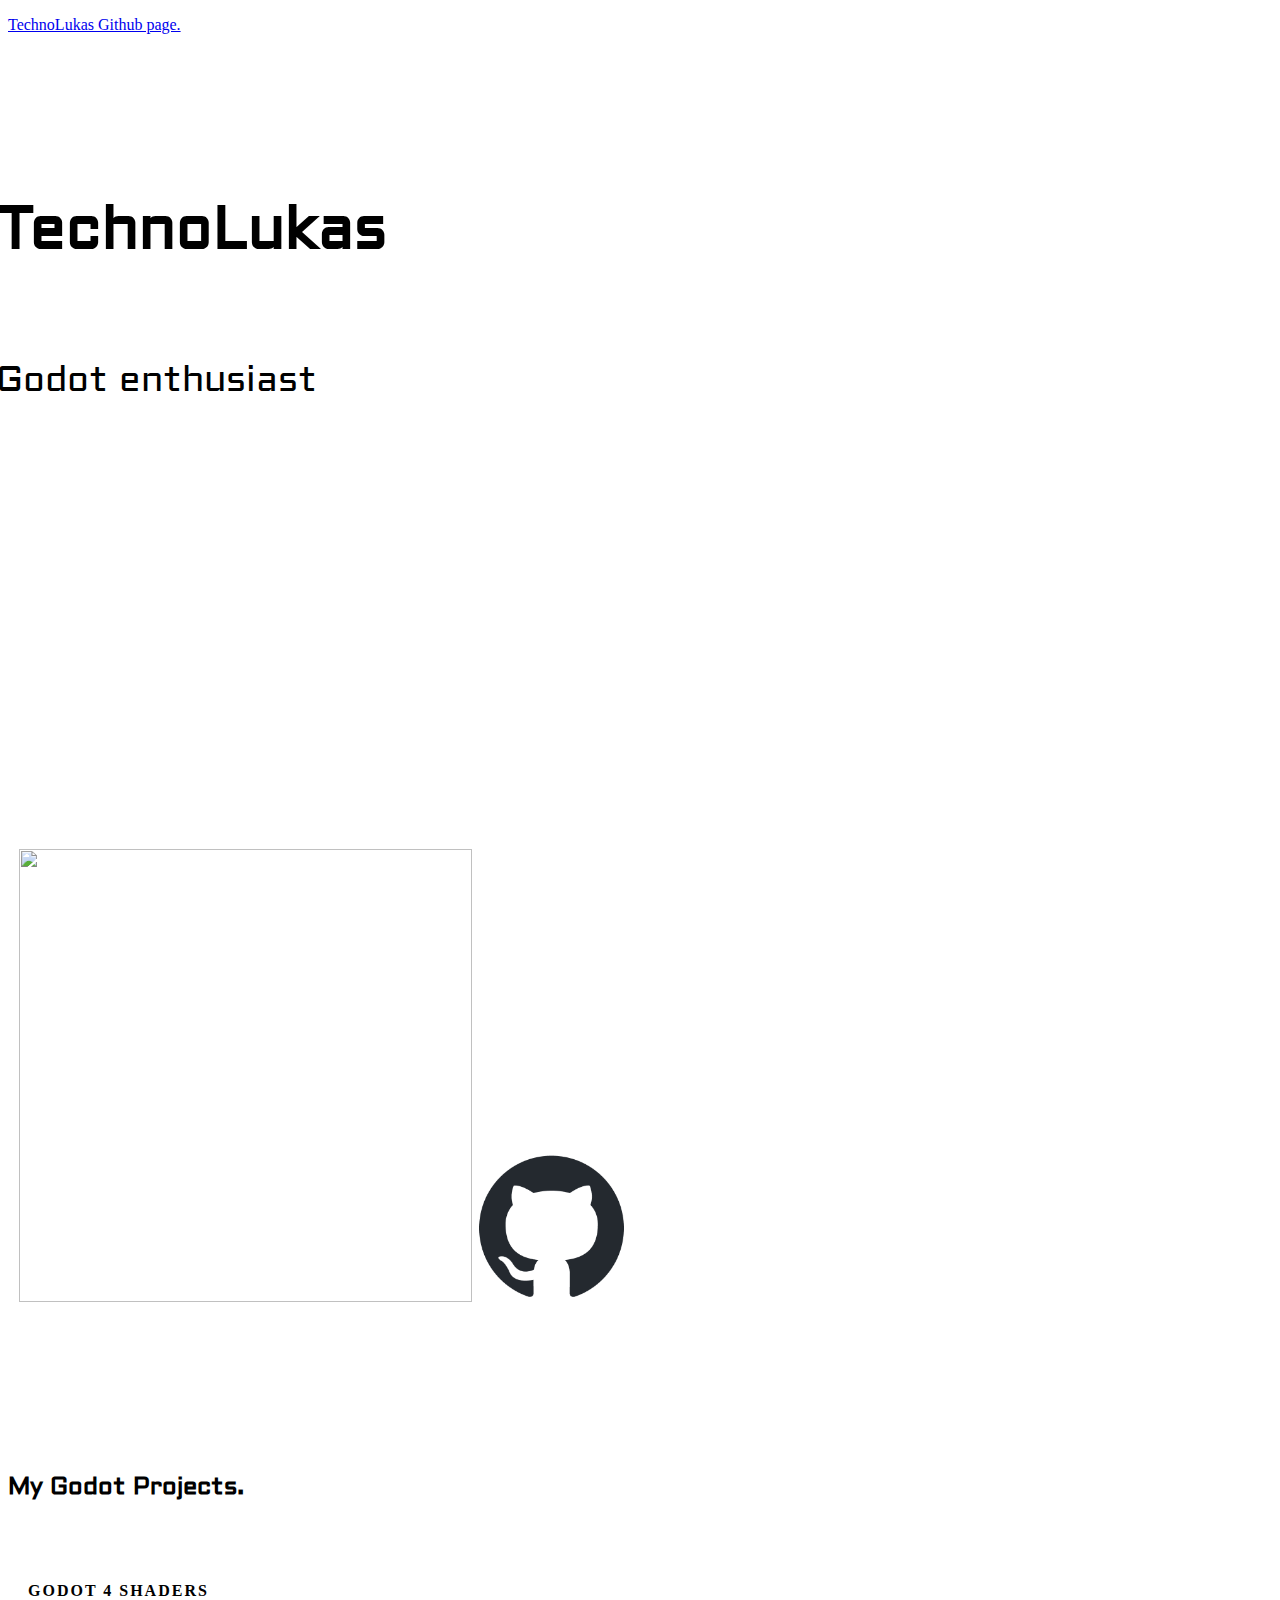
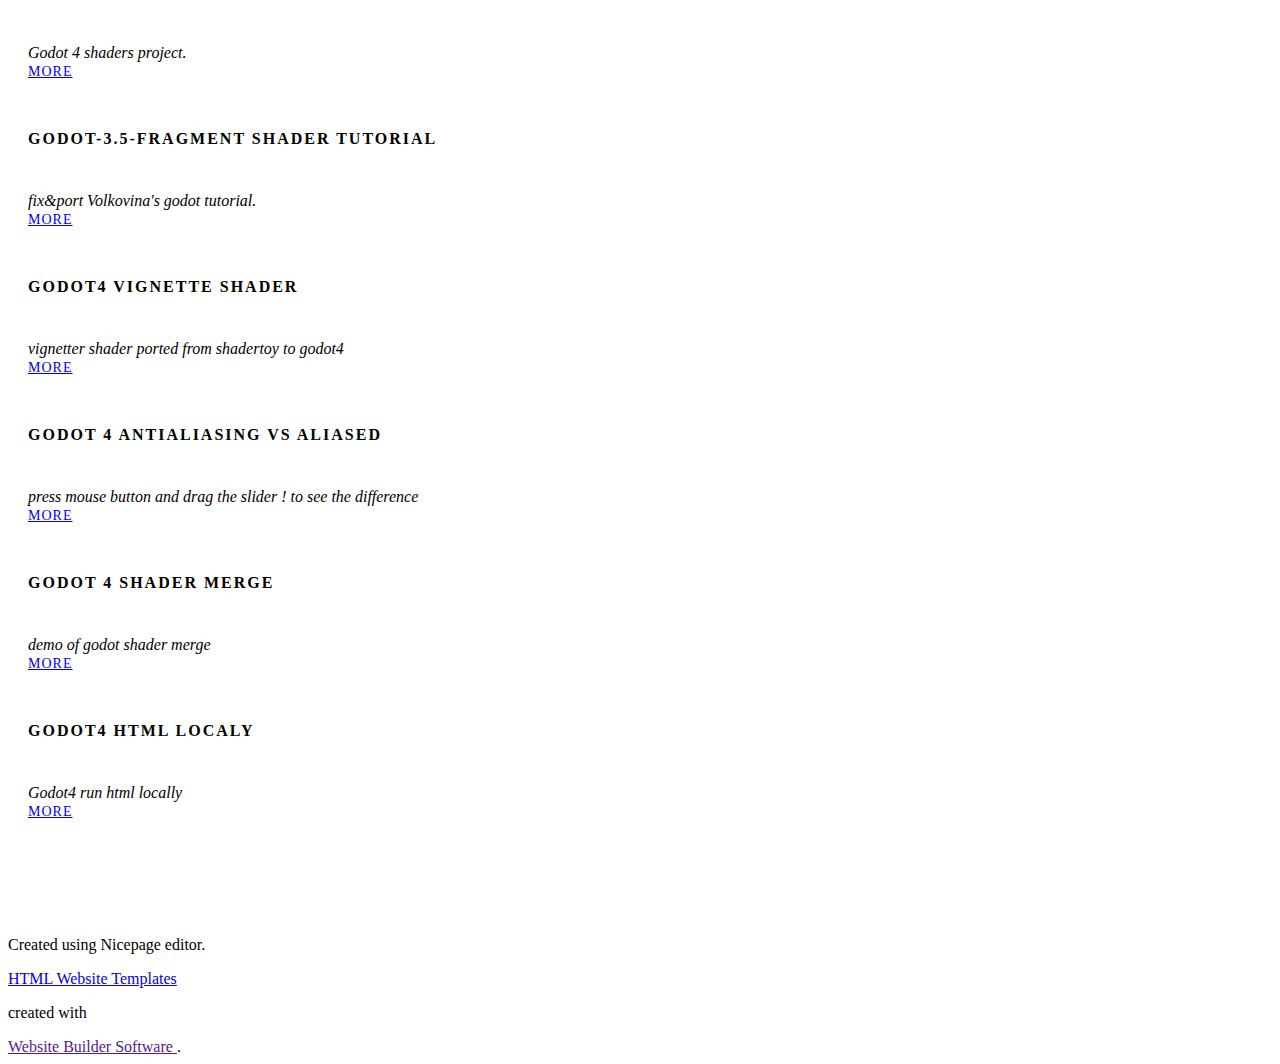
==== Home.html @ e0bb4ce0 "updated" ====
<!DOCTYPE html>
<html style="font-size: 16px;" lang="en"><head>
    <meta name="viewport" content="width=device-width, initial-scale=1.0">
    <meta charset="utf-8">
    <meta name="keywords" content="Welcome!, ​Many Practices. One Intention., ​Join our powerful and efficient practices
with the best teachers, Contact Us">
    <meta name="description" content="">
    <title>Home</title>
    <link rel="stylesheet" href="nicepage.css" media="screen">
<link rel="stylesheet" href="Home.css" media="screen">
    <script class="u-script" type="text/javascript" src="jquery.js" defer=""></script>
    <script class="u-script" type="text/javascript" src="nicepage.js" defer=""></script>
    <meta name="generator" content="Nicepage 5.10.3, nicepage.com">
    <link id="u-theme-google-font" rel="stylesheet" href="https://fonts.googleapis.com/css?family=Montserrat:100,100i,200,200i,300,300i,400,400i,500,500i,600,600i,700,700i,800,800i,900,900i|Open+Sans:300,300i,400,400i,500,500i,600,600i,700,700i,800,800i">
    <link id="u-page-google-font" rel="stylesheet" href="https://fonts.googleapis.com/css?family=Montserrat:100,100i,200,200i,300,300i,400,400i,500,500i,600,600i,700,700i,800,800i,900,900i|Roboto:100,100i,300,300i,400,400i,500,500i,700,700i,900,900i|Aldrich:400">
    
    
    
    <script type="application/ld+json">{
		"@context": "http://schema.org",
		"@type": "Organization",
		"name": ""
}</script>
    <meta name="theme-color" content="#374b43">
    <meta property="og:title" content="Home">
    <meta property="og:type" content="website">
  <meta data-intl-tel-input-cdn-path="intlTelInput/"></head>
  <body class="u-body u-xl-mode" data-lang="en"><header class="u-clearfix u-header u-palette-4-light-2 u-header" id="sec-6cc5"><div class="u-clearfix u-sheet u-sheet-1">
        <p class="u-custom-font u-font-roboto u-text u-text-default u-text-grey-90 u-text-1">
          <a class="u-active-none u-border-none u-btn u-button-link u-button-style u-hover-none u-none u-text-palette-1-base u-btn-1" data-href="https://technolukas.github.io" href="https://nicepage.com/website-builder">TechnoLukas Github page.</a>
        </p>
      </div></header>
    <section class="u-clearfix u-palette-4-light-1 u-valign-middle-lg u-section-1" id="sec-193e" data-animation-name="" data-animation-duration="0" data-animation-delay="0" data-animation-direction="">
      <div class="u-clearfix u-sheet u-valign-middle u-sheet-1">
        <div class="u-clearfix u-layout-wrap u-layout-wrap-1">
          <div class="u-gutter-0 u-layout">
            <div class="u-layout-row">
              <div class="u-align-left u-container-style u-layout-cell u-left-cell u-size-24 u-layout-cell-1" data-animation-name="customAnimationIn" data-animation-duration="1500" data-animation-delay="500">
                <div class="u-container-layout u-container-layout-1">
                  <h1 class="u-align-center u-custom-font u-text u-text-1" data-animation-name="customAnimationIn" data-animation-duration="1500">TechnoLukas</h1>
                  <p class="u-align-center u-custom-font u-text u-text-2" data-animation-name="customAnimationIn" data-animation-duration="1500" data-animation-delay="750"> Godot enthusiast</p>
                </div>
              </div>
              <div class="u-align-left u-container-style u-layout-cell u-right-cell u-size-36 u-layout-cell-2" data-animation-name="customAnimationIn" data-animation-duration="1750" data-animation-delay="500">
                <div class="u-container-layout u-container-layout-2">
                  <img class="u-align-center u-image u-image-1" src="images/ava.png" data-image-width="1000" data-image-height="1000">
                  <img class="u-image u-image-circle u-image-contain u-preserve-proportions u-image-2" src="images/github-mark.png" alt="" data-image-width="240" data-image-height="240" data-href="https://github.com/TechnoLukas">
                </div>
              </div>
            </div>
          </div>
        </div>
      </div>
    </section>
    <section class="u-align-center u-clearfix u-container-align-center u-lightbox u-palette-4-dark-2 u-section-2" id="sec-c540">
      <div class="u-clearfix u-sheet u-sheet-1">
        <h2 class="u-align-center u-custom-font u-text u-text-default u-text-palette-5-light-3 u-text-1" data-animation-name="customAnimationIn" data-animation-duration="1500">My Godot Projects.</h2>
        <div class="u-expanded-width u-list u-list-1">
          <div class="u-repeater u-repeater-1">
            <div class="u-align-left u-container-align-center u-container-style u-hover-feature u-list-item u-palette-4-dark-1 u-radius-37 u-repeater-item u-shape-round u-list-item-1" data-animation-name="customAnimationIn" data-animation-duration="1000" data-animation-direction="X" data-animation-delay="750">
              <div class="u-container-layout u-similar-container u-container-layout-1">
                <h4 class="u-align-center u-text u-text-2">Godot 4 Shaders<br>
                </h4>
                <img class="u-expanded-width u-image u-image-default u-image-1" alt="" data-image-width="1919" data-image-height="1432" src="images/No15_HalfCircle.gif">
                <p class="u-align-center u-text u-text-3"> Godot 4 shaders project.</p>
                <a href="https://github.com/TechnoLukas/Godot4-Shaders" class="u-border-1 u-border-active-palette-3-base u-border-black u-border-hover-palette-3-base u-border-no-left u-border-no-right u-border-no-top u-btn u-button-style u-hover-feature u-none u-text-active-black u-text-body-color u-text-hover-black u-btn-1" data-animation-name="" data-animation-duration="0" data-animation-delay="0" data-animation-direction="">more</a>
              </div>
            </div>
            <div class="u-align-left u-container-align-center u-container-style u-hover-feature u-list-item u-palette-4-dark-1 u-radius-37 u-repeater-item u-shape-round u-video-cover u-list-item-2" data-animation-name="customAnimationIn" data-animation-duration="1000" data-animation-direction="X" data-animation-delay="750">
              <div class="u-container-layout u-similar-container u-container-layout-2">
                <h4 class="u-align-center u-text u-text-4"> Godot-3.5-Fragment Shader Tutorial<br>
                </h4>
                <img class="u-expanded-width u-image u-image-default u-image-2" alt="" data-image-width="1269" data-image-height="712" src="images/181588173-1c3a221d-c678-4c1e-86ae-d8e3472f4563.png">
                <p class="u-align-center u-text u-text-5"> fix&amp;port Volkovina's godot tutorial.</p>
                <a href="https://github.com/TechnoLukas/Godot-3.5-FragmentShaderTutorial" class="u-border-1 u-border-active-palette-3-base u-border-black u-border-hover-palette-3-base u-border-no-left u-border-no-right u-border-no-top u-btn u-button-style u-hover-feature u-none u-text-active-black u-text-body-color u-text-hover-black u-btn-2" data-animation-name="" data-animation-duration="0" data-animation-delay="0" data-animation-direction="">more</a>
              </div>
            </div>
            <div class="u-align-left u-container-align-center u-container-style u-hover-feature u-list-item u-palette-4-dark-1 u-radius-37 u-repeater-item u-shape-round u-video-cover u-list-item-3" data-animation-name="customAnimationIn" data-animation-duration="1000" data-animation-direction="X" data-animation-delay="750">
              <div class="u-container-layout u-similar-container u-container-layout-3">
                <h4 class="u-align-center u-text u-text-6"> Godot4 Vignette Shader</h4>
                <img class="u-expanded-width u-image u-image-default u-image-3" alt="" data-image-width="1158" data-image-height="699" src="images/Screenshot.png">
                <p class="u-align-center u-text u-text-7"> vignetter shader ported from shadertoy to godot4</p>
                <a href="https://github.com/TechnoLukas/Godot4_VignetteShader" class="u-border-1 u-border-active-palette-3-base u-border-black u-border-hover-palette-3-base u-border-no-left u-border-no-right u-border-no-top u-btn u-button-style u-hover-feature u-none u-text-active-black u-text-body-color u-text-hover-black u-btn-3" data-animation-name="" data-animation-duration="0" data-animation-delay="0" data-animation-direction="">more</a>
              </div>
            </div>
            <div class="u-align-left u-container-align-center u-container-style u-hover-feature u-list-item u-palette-4-dark-1 u-radius-37 u-repeater-item u-shape-round u-video-cover u-list-item-4" data-animation-name="customAnimationIn" data-animation-duration="1000" data-animation-direction="X" data-animation-delay="750">
              <div class="u-container-layout u-similar-container u-container-layout-4">
                <h4 class="u-align-center u-text u-text-8"> Godot 4 Antialiasing VS Aliased</h4>
                <img class="u-expanded-width u-image u-image-default u-image-4" alt="" data-image-width="1919" data-image-height="1432" src="images/gif.gif">
                <p class="u-align-center u-text u-text-9"> press mouse button and drag the slider ! to see the difference&nbsp;</p>
                <a href="https://github.com/TechnoLukas/Godot-4-Antialiasing-vs-Aliased" class="u-border-1 u-border-active-palette-3-base u-border-black u-border-hover-palette-3-base u-border-no-left u-border-no-right u-border-no-top u-btn u-button-style u-hover-feature u-none u-text-active-black u-text-body-color u-text-hover-black u-btn-4" data-animation-name="" data-animation-duration="0" data-animation-delay="0" data-animation-direction="">more</a>
              </div>
            </div>
            <div class="u-align-left u-container-align-center u-container-style u-hover-feature u-list-item u-palette-4-dark-1 u-radius-37 u-repeater-item u-shape-round u-video-cover u-list-item-5" data-animation-name="customAnimationIn" data-animation-duration="1000" data-animation-direction="X" data-animation-delay="750">
              <div class="u-container-layout u-similar-container u-container-layout-5">
                <h4 class="u-align-center u-text u-text-10"> Godot 4 Shader Merge<br>
                </h4>
                <img class="u-expanded-width u-image u-image-default u-image-5" alt="" data-image-width="460" data-image-height="273" src="images/day2.gif">
                <p class="u-align-center u-text u-text-11"> demo of godot shader merge</p>
                <a href="https://github.com/TechnoLukas/Godot4-ShaderMerge" class="u-border-1 u-border-active-palette-3-base u-border-black u-border-hover-palette-3-base u-border-no-left u-border-no-right u-border-no-top u-btn u-button-style u-hover-feature u-none u-text-active-black u-text-body-color u-text-hover-black u-btn-5" data-animation-name="" data-animation-duration="0" data-animation-delay="0" data-animation-direction="">more</a>
              </div>
            </div>
            <div class="u-align-left u-container-align-center u-container-style u-hover-feature u-list-item u-palette-4-dark-1 u-radius-37 u-repeater-item u-shape-round u-video-cover u-list-item-6" data-animation-name="customAnimationIn" data-animation-duration="1000" data-animation-direction="X" data-animation-delay="750">
              <div class="u-container-layout u-similar-container u-container-layout-6">
                <h4 class="u-align-center u-text u-text-12"> Godot4 html localy&nbsp;<br>
                </h4>
                <img class="u-expanded-width u-image u-image-default u-image-6" alt="" data-image-width="465" data-image-height="298" src="images/ha46snA.png">
                <p class="u-align-center u-text u-text-13"> Godot4 run html locally</p>
                <a href="https://nicepage.me" class="u-border-1 u-border-active-palette-3-base u-border-black u-border-hover-palette-3-base u-border-no-left u-border-no-right u-border-no-top u-btn u-button-style u-hover-feature u-none u-text-active-black u-text-body-color u-text-hover-black u-btn-6" data-animation-name="" data-animation-duration="0" data-animation-delay="0" data-animation-direction="">more</a>
              </div>
            </div>
          </div>
        </div>
      </div>
      
      
      
      
      
      
    </section>
    
    
    <footer class="u-align-center u-clearfix u-footer u-grey-80 u-footer" id="sec-d5fc"><div class="u-clearfix u-sheet u-sheet-1">
        <p class="u-small-text u-text u-text-variant u-text-1">Created using Nicepage editor.</p>
      </div></footer>
    <section class="u-backlink u-clearfix u-grey-80">
      <a class="u-link" href="https://nicepage.com/html-templates" target="_blank">
        <span>HTML Website Templates</span>
      </a>
      <p class="u-text">
        <span>created with</span>
      </p>
      <a class="u-link" href="" target="_blank">
        <span>Website Builder Software</span>
      </a>. 
    </section>
  
</body></html>
---- Home.css ----
.u-section-1 {
  background-image: none;
}

.u-section-1 .u-sheet-1 {
  min-height: 733px;
}

.u-section-1 .u-layout-wrap-1 {
  width: 1198px;
  margin: 30px -29px;
}

.u-section-1 .u-layout-cell-1 {
  min-height: 674px;
  --animation-custom_in-translate_x: 0px;
  --animation-custom_in-translate_y: 0px;
  --animation-custom_in-opacity: 0;
  --animation-custom_in-rotate: 0deg;
  --animation-custom_in-scale: 0.3;
}

.u-section-1 .u-container-layout-1 {
  padding: 50px 17px;
}

.u-section-1 .u-text-1 {
  --animation-custom_in-translate_x: 0px;
  --animation-custom_in-translate_y: -300px;
  --animation-custom_in-opacity: 0;
  --animation-custom_in-rotate: 0deg;
  --animation-custom_in-scale: 1;
  font-weight: 700;
  font-family: Aldrich;
  font-size: 3.75rem;
  margin: 78px 1px 0;
}

.u-section-1 .u-text-2 {
  font-size: 2.25rem;
  line-height: 1.8;
  --animation-custom_in-translate_x: 0px;
  --animation-custom_in-translate_y: 0px;
  --animation-custom_in-opacity: 0;
  --animation-custom_in-rotate: 0deg;
  --animation-custom_in-scale: 0.3;
  font-family: Aldrich;
  font-weight: 500;
  margin: 80px 0 0;
}

.u-section-1 .u-layout-cell-2 {
  min-height: 674px;
  --animation-custom_in-translate_x: -300px;
  --animation-custom_in-translate_y: 0px;
  --animation-custom_in-opacity: 0;
  --animation-custom_in-rotate: 0deg;
  --animation-custom_in-scale: 1;
}

.u-section-1 .u-container-layout-2 {
  padding: 0 0 0 40px;
}

.u-section-1 .u-image-1 {
  width: 453px;
  height: 453px;
  margin: 111px auto 0;
}

.u-section-1 .u-image-2 {
  width: 151px;
  height: 151px;
  margin: -76px 49px 0 auto;
}

@media (max-width: 1199px) {
  .u-section-1 .u-sheet-1 {
    min-height: 654px;
  }

  .u-section-1 .u-layout-wrap-1 {
    width: 940px;
    margin-left: 0;
    margin-right: 0;
  }

  .u-section-1 .u-layout-cell-1 {
    min-height: 595px;
  }

  .u-section-1 .u-text-1 {
    margin-left: 0;
    margin-right: 0;
  }

  .u-section-1 .u-layout-cell-2 {
    background-position: 24.38% 50%;
    animation-duration: 1750ms;
    min-height: 485px;
  }
}

@media (max-width: 991px) {
  .u-section-1 .u-sheet-1 {
    min-height: 460px;
  }

  .u-section-1 .u-layout-wrap-1 {
    width: 720px;
  }

  .u-section-1 .u-layout-cell-1 {
    min-height: 100px;
  }

  .u-section-1 .u-container-layout-1 {
    padding-top: 30px;
    padding-bottom: 30px;
  }

  .u-section-1 .u-text-1 {
    font-size: 4.0625rem;
  }

  .u-section-1 .u-text-2 {
    font-size: 1rem;
  }

  .u-section-1 .u-layout-cell-2 {
    background-position: 73.33% 50%;
    min-height: 675px;
  }

  .u-section-1 .u-container-layout-2 {
    padding-left: 60px;
  }
}

@media (max-width: 767px) {
  .u-section-1 .u-layout-wrap-1 {
    width: 540px;
  }

  .u-section-1 .u-container-layout-1 {
    padding-left: 10px;
    padding-right: 10px;
    padding-bottom: 50px;
  }

  .u-section-1 .u-text-1 {
    font-size: 3.75rem;
  }

  .u-section-1 .u-layout-cell-2 {
    min-height: 506px;
  }

  .u-section-1 .u-container-layout-2 {
    padding-left: 50px;
    padding-right: 50px;
    padding-bottom: 50px;
  }
}

@media (max-width: 575px) {
  .u-section-1 .u-layout-wrap-1 {
    width: 340px;
  }

  .u-section-1 .u-text-1 {
    font-size: 3rem;
  }

  .u-section-1 .u-layout-cell-2 {
    min-height: 319px;
  }

  .u-section-1 .u-container-layout-2 {
    padding-left: 40px;
    padding-right: 40px;
  }

  .u-section-1 .u-image-1 {
    width: 330px;
    height: 330px;
  }

  .u-section-1 .u-image-2 {
    margin-top: 47px;
  }
} .u-section-2 {
  background-image: none;
}

.u-section-2 .u-sheet-1 {
  min-height: 1048px;
}

.u-section-2 .u-text-1 {
  --animation-custom_in-translate_x: 0px;
  --animation-custom_in-translate_y: 300px;
  --animation-custom_in-opacity: 0;
  --animation-custom_in-rotate: 0deg;
  --animation-custom_in-scale: 0.3;
  font-family: Aldrich;
  font-weight: 700;
  margin: 60px auto 0;
}

.u-section-2 .u-list-1 {
  margin-top: 60px;
  margin-bottom: 60px;
}

.u-section-2 .u-repeater-1 {
  grid-template-columns: calc(25% - 13.5px) calc(25% - 13.5px) calc(25% - 13.5px) calc(25% - 13.5px);
  min-height: 240px;
  grid-gap: 18px 18px;
}

.u-section-2 .u-list-item-1 {
  box-shadow: 0px 0px 0px rgba(0,0,0,0);
  margin-top: 0;
  margin-bottom: 0;
  transition-duration: 0.5s;
  transform: translateX(0px) translateY(0px) scale(1) rotate(0deg);
  text-shadow: 0px 0px 0px rgba(0,0,0,0);
  --animation-custom_in-translate_x: -200px;
  --animation-custom_in-scale: 1;
}

.u-section-2 .u-container-layout-1 {
  padding: 20px 20px 30px;
}

.u-section-2 .u-text-2 {
  text-transform: uppercase;
  font-size: 1rem;
  letter-spacing: 2px;
  font-weight: bold;
  margin: 0;
}

.u-section-2 .u-image-1 {
  height: 208px;
  margin-top: 20px;
  margin-bottom: 0;
}

.u-section-2 .u-text-3 {
  font-style: italic;
  font-size: 1rem;
  margin: 20px 0 0;
}

.u-section-2 .u-btn-1 {
  font-size: 0.875rem;
  letter-spacing: 1px;
  text-transform: uppercase;
  font-weight: 500;
  transition-duration: 0.5s;
  margin: 20px auto 0;
  padding: 0;
}

.u-section-2 .u-list-item-2 {
  box-shadow: 0px 0px 0px rgba(0,0,0,0);
  margin-top: 0;
  margin-bottom: 0;
  transition-duration: 0.5s;
  transform: translateX(0px) translateY(0px) scale(1) rotate(0deg);
  text-shadow: 0px 0px 0px rgba(0,0,0,0);
  --animation-custom_in-translate_x: -200px;
  --animation-custom_in-scale: 1;
}

.u-section-2 .u-container-layout-2 {
  padding: 20px 20px 30px;
}

.u-section-2 .u-text-4 {
  text-transform: uppercase;
  font-size: 1rem;
  letter-spacing: 2px;
  font-weight: bold;
  margin: 0;
}

.u-section-2 .u-image-2 {
  height: 208px;
  margin-top: 20px;
  margin-bottom: 0;
}

.u-section-2 .u-text-5 {
  font-style: italic;
  font-size: 1rem;
  margin: 20px 0 0;
}

.u-section-2 .u-btn-2 {
  font-size: 0.875rem;
  letter-spacing: 1px;
  text-transform: uppercase;
  font-weight: 500;
  transition-duration: 0.5s;
  margin: 20px auto 0;
  padding: 0;
}

.u-section-2 .u-list-item-3 {
  box-shadow: 0px 0px 0px rgba(0,0,0,0);
  margin-top: 0;
  margin-bottom: 0;
  transition-duration: 0.5s;
  transform: translateX(0px) translateY(0px) scale(1) rotate(0deg);
  text-shadow: 0px 0px 0px rgba(0,0,0,0);
  --animation-custom_in-translate_x: -200px;
  --animation-custom_in-scale: 1;
}

.u-section-2 .u-container-layout-3 {
  padding: 20px 20px 30px;
}

.u-section-2 .u-text-6 {
  text-transform: uppercase;
  font-size: 1rem;
  letter-spacing: 2px;
  font-weight: bold;
  margin: 0;
}

.u-section-2 .u-image-3 {
  height: 208px;
  margin-top: 20px;
  margin-bottom: 0;
}

.u-section-2 .u-text-7 {
  font-style: italic;
  font-size: 1rem;
  margin: 20px 0 0;
}

.u-section-2 .u-btn-3 {
  font-size: 0.875rem;
  letter-spacing: 1px;
  text-transform: uppercase;
  font-weight: 500;
  transition-duration: 0.5s;
  margin: 20px auto 0;
  padding: 0;
}

.u-section-2 .u-list-item-4 {
  box-shadow: 0px 0px 0px rgba(0,0,0,0);
  margin-top: 0;
  margin-bottom: 0;
  transition-duration: 0.5s;
  text-shadow: 0px 0px 0px rgba(0,0,0,0);
  transform: translateX(0px) translateY(0px) scale(1) rotate(0deg);
  --animation-custom_in-translate_x: -200px;
  --animation-custom_in-scale: 1;
}

.u-section-2 .u-container-layout-4 {
  padding: 20px 20px 30px;
}

.u-section-2 .u-text-8 {
  text-transform: uppercase;
  font-size: 1rem;
  letter-spacing: 2px;
  font-weight: bold;
  margin: 0;
}

.u-section-2 .u-image-4 {
  height: 208px;
  margin-top: 20px;
  margin-bottom: 0;
}

.u-section-2 .u-text-9 {
  font-style: italic;
  font-size: 1rem;
  margin: 20px 0 0;
}

.u-section-2 .u-btn-4 {
  font-size: 0.875rem;
  letter-spacing: 1px;
  text-transform: uppercase;
  font-weight: 500;
  transition-duration: 0.5s;
  margin: 20px auto 0;
  padding: 0;
}

.u-section-2 .u-list-item-5 {
  box-shadow: 0px 0px 0px rgba(0,0,0,0);
  margin-top: 0;
  margin-bottom: 0;
  transition-duration: 0.5s;
  transform: translateX(0px) translateY(0px) scale(1) rotate(0deg);
  text-shadow: 0px 0px 0px rgba(0,0,0,0);
  --animation-custom_in-translate_x: -200px;
  --animation-custom_in-scale: 1;
}

.u-section-2 .u-container-layout-5 {
  padding: 20px 20px 30px;
}

.u-section-2 .u-text-10 {
  text-transform: uppercase;
  font-size: 1rem;
  letter-spacing: 2px;
  font-weight: bold;
  margin: 0;
}

.u-section-2 .u-image-5 {
  height: 208px;
  margin-top: 20px;
  margin-bottom: 0;
}

.u-section-2 .u-text-11 {
  font-style: italic;
  font-size: 1rem;
  margin: 20px 0 0;
}

.u-section-2 .u-btn-5 {
  font-size: 0.875rem;
  letter-spacing: 1px;
  text-transform: uppercase;
  font-weight: 500;
  transition-duration: 0.5s;
  margin: 20px auto 0;
  padding: 0;
}

.u-section-2 .u-list-item-6 {
  box-shadow: 0px 0px 0px rgba(0,0,0,0);
  margin-top: 0;
  margin-bottom: 0;
  transition-duration: 0.5s;
  transform: translateX(0px) translateY(0px) scale(1) rotate(0deg);
  text-shadow: 0px 0px 0px rgba(0,0,0,0);
  --animation-custom_in-translate_x: -200px;
  --animation-custom_in-scale: 1;
}

.u-section-2 .u-container-layout-6 {
  padding: 20px 20px 30px;
}

.u-section-2 .u-text-12 {
  text-transform: uppercase;
  font-size: 1rem;
  letter-spacing: 2px;
  font-weight: bold;
  margin: 0;
}

.u-section-2 .u-image-6 {
  height: 208px;
  margin-top: 20px;
  margin-bottom: 0;
}

.u-section-2 .u-text-13 {
  font-style: italic;
  font-size: 1rem;
  margin: 20px 0 0;
}

.u-section-2 .u-btn-6 {
  font-size: 0.875rem;
  letter-spacing: 1px;
  text-transform: uppercase;
  font-weight: 500;
  transition-duration: 0.5s;
  margin: 20px auto 0;
  padding: 0;
}

@media (max-width: 1199px) {
  .u-section-2 .u-sheet-1 {
    min-height: 864px;
  }

  .u-section-2 .u-repeater-1 {
    grid-template-columns: repeat(4, calc(25% - 13.5px));
    min-height: 199px;
  }

  .u-section-2 .u-list-item-1 {
    --animation-custom_in-rotate: 180deg;
    --animation-custom_in-translate_x: 0px;
    --animation-custom_in-translate_y: 300px;
  }

  .u-section-2 .u-image-1 {
    height: 166px;
  }

  .u-section-2 .u-list-item-2 {
    --animation-custom_in-rotate: 180deg;
    --animation-custom_in-translate_x: 0px;
    --animation-custom_in-translate_y: 300px;
  }

  .u-section-2 .u-image-2 {
    height: 166px;
  }

  .u-section-2 .u-list-item-3 {
    --animation-custom_in-rotate: 180deg;
    --animation-custom_in-translate_x: 0px;
    --animation-custom_in-translate_y: 300px;
  }

  .u-section-2 .u-image-3 {
    height: 166px;
  }

  .u-section-2 .u-list-item-4 {
    --animation-custom_in-rotate: 180deg;
    --animation-custom_in-translate_x: 0px;
    --animation-custom_in-translate_y: 300px;
  }

  .u-section-2 .u-image-4 {
    height: 166px;
  }

  .u-section-2 .u-list-item-5 {
    --animation-custom_in-rotate: 180deg;
    --animation-custom_in-translate_x: 0px;
    --animation-custom_in-translate_y: 300px;
  }

  .u-section-2 .u-image-5 {
    height: 166px;
  }

  .u-section-2 .u-list-item-6 {
    --animation-custom_in-rotate: 180deg;
    --animation-custom_in-translate_x: 0px;
    --animation-custom_in-translate_y: 300px;
  }

  .u-section-2 .u-image-6 {
    height: 166px;
  }
}

@media (max-width: 991px) {
  .u-section-2 .u-sheet-1 {
    min-height: 662px;
  }

  .u-section-2 .u-repeater-1 {
    grid-template-columns: repeat(2, calc(50% - 9px));
    min-height: 466px;
  }

  .u-section-2 .u-image-1 {
    height: 272px;
  }

  .u-section-2 .u-image-2 {
    height: 272px;
  }

  .u-section-2 .u-image-3 {
    height: 272px;
  }

  .u-section-2 .u-image-4 {
    height: 272px;
  }

  .u-section-2 .u-image-5 {
    height: 272px;
  }

  .u-section-2 .u-image-6 {
    height: 272px;
  }
}

@media (max-width: 767px) {
  .u-section-2 .u-sheet-1 {
    min-height: 497px;
  }

  .u-section-2 .u-repeater-1 {
    grid-template-columns: 100%;
  }

  .u-section-2 .u-image-1 {
    height: 442px;
  }

  .u-section-2 .u-image-2 {
    height: 442px;
  }

  .u-section-2 .u-image-3 {
    height: 442px;
  }

  .u-section-2 .u-image-4 {
    height: 442px;
  }

  .u-section-2 .u-image-5 {
    height: 442px;
  }

  .u-section-2 .u-image-6 {
    height: 442px;
  }
}

@media (max-width: 575px) {
  .u-section-2 .u-sheet-1 {
    min-height: 313px;
  }

  .u-section-2 .u-image-1 {
    height: 283px;
  }

  .u-section-2 .u-image-2 {
    height: 283px;
  }

  .u-section-2 .u-image-3 {
    height: 283px;
  }

  .u-section-2 .u-image-4 {
    height: 283px;
  }

  .u-section-2 .u-image-5 {
    height: 283px;
  }

  .u-section-2 .u-image-6 {
    height: 283px;
  }
}

.u-section-2 .u-list-item-4,
.u-section-2 .u-list-item-4:before,
.u-section-2 .u-list-item-4 > .u-container-layout:before {
  transition-property: fill, color, background-color, stroke-width, border-style, border-width, border-top-width, border-left-width, border-right-width, border-bottom-width, custom-border, borders, box-shadow, text-shadow, opacity, border-radius, stroke, border-color, font-size, font-style, font-weight, text-decoration, letter-spacing, transform, background-image, image-zoom, background-size, background-position;
}

.u-section-2 .u-list-item-4.u-list-item-4.u-list-item-4:hover {
  transform: scale(1.1) translateX(0px) translateY(0px) !important;
  box-shadow: 0px 0px 0px  rgba(0,0,0,0) !important;
  text-shadow: 0px 0px 0px rgba(0,0,0,0) !important;
}

.u-section-2 .u-list-item-4 {
  border-color: transparent !important;
}

.u-section-2 .u-list-item-4.u-list-item-4.u-list-item-4.hover {
  transform: scale(1.1) translateX(0px) translateY(0px) !important;
  box-shadow: 0px 0px 0px  rgba(0,0,0,0) !important;
  text-shadow: 0px 0px 0px rgba(0,0,0,0) !important;
}

.u-section-2 .u-list-item-4 {
  border-color: transparent !important;
}

.u-section-2 .u-container-layout:hover .u-list-item-4 {
  transform: rotate(0deg) scale(1) translateX(0px) translateY(0px) !important;
}

.u-container-layout.hover .u-section-2 .u-list-item-4 {
  transform: rotate(0deg) scale(1) translateX(0px) translateY(0px) !important;
}

.u-section-2 .u-list-item-1,
.u-section-2 .u-list-item-1:before,
.u-section-2 .u-list-item-1 > .u-container-layout:before {
  transition-property: fill, color, background-color, stroke-width, border-style, border-width, border-top-width, border-left-width, border-right-width, border-bottom-width, custom-border, borders, box-shadow, text-shadow, opacity, border-radius, stroke, border-color, font-size, font-style, font-weight, text-decoration, letter-spacing, transform, background-image, image-zoom, background-size, background-position;
}

.u-section-2 .u-list-item-1.u-list-item-1.u-list-item-1:hover {
  transform: scale(1.1) translateX(0px) translateY(0px) !important;
  box-shadow: 0px 0px 0px  rgba(0,0,0,0) !important;
  text-shadow: 0px 0px 0px rgba(0,0,0,0) !important;
}

.u-section-2 .u-list-item-1 {
  border-color: transparent !important;
}

.u-section-2 .u-list-item-1.u-list-item-1.u-list-item-1.hover {
  transform: scale(1.1) translateX(0px) translateY(0px) !important;
  box-shadow: 0px 0px 0px  rgba(0,0,0,0) !important;
  text-shadow: 0px 0px 0px rgba(0,0,0,0) !important;
}

.u-section-2 .u-list-item-1 {
  border-color: transparent !important;
}

.u-section-2 .u-container-layout:hover .u-list-item-1 {
  transform: rotate(0deg) scale(1) translateX(0px) translateY(0px) !important;
}

.u-container-layout.hover .u-section-2 .u-list-item-1 {
  transform: rotate(0deg) scale(1) translateX(0px) translateY(0px) !important;
}

.u-section-2 .u-list-item-2,
.u-section-2 .u-list-item-2:before,
.u-section-2 .u-list-item-2 > .u-container-layout:before {
  transition-property: fill, color, background-color, stroke-width, border-style, border-width, border-top-width, border-left-width, border-right-width, border-bottom-width, custom-border, borders, box-shadow, text-shadow, opacity, border-radius, stroke, border-color, font-size, font-style, font-weight, text-decoration, letter-spacing, transform, background-image, image-zoom, background-size, background-position;
}

.u-section-2 .u-list-item-2.u-list-item-2.u-list-item-2:hover {
  transform: scale(1.1) translateX(0px) translateY(0px) !important;
  box-shadow: 0px 0px 0px  rgba(0,0,0,0) !important;
  text-shadow: 0px 0px 0px rgba(0,0,0,0) !important;
}

.u-section-2 .u-list-item-2 {
  border-color: transparent !important;
}

.u-section-2 .u-list-item-2.u-list-item-2.u-list-item-2.hover {
  transform: scale(1.1) translateX(0px) translateY(0px) !important;
  box-shadow: 0px 0px 0px  rgba(0,0,0,0) !important;
  text-shadow: 0px 0px 0px rgba(0,0,0,0) !important;
}

.u-section-2 .u-list-item-2 {
  border-color: transparent !important;
}

.u-section-2 .u-container-layout:hover .u-list-item-2 {
  transform: rotate(0deg) scale(1) translateX(0px) translateY(0px) !important;
}

.u-container-layout.hover .u-section-2 .u-list-item-2 {
  transform: rotate(0deg) scale(1) translateX(0px) translateY(0px) !important;
}

.u-section-2 .u-list-item-3,
.u-section-2 .u-list-item-3:before,
.u-section-2 .u-list-item-3 > .u-container-layout:before {
  transition-property: fill, color, background-color, stroke-width, border-style, border-width, border-top-width, border-left-width, border-right-width, border-bottom-width, custom-border, borders, box-shadow, text-shadow, opacity, border-radius, stroke, border-color, font-size, font-style, font-weight, text-decoration, letter-spacing, transform, background-image, image-zoom, background-size, background-position;
}

.u-section-2 .u-list-item-3.u-list-item-3.u-list-item-3:hover {
  transform: scale(1.1) translateX(0px) translateY(0px) !important;
  box-shadow: 0px 0px 0px  rgba(0,0,0,0) !important;
  text-shadow: 0px 0px 0px rgba(0,0,0,0) !important;
}

.u-section-2 .u-list-item-3 {
  border-color: transparent !important;
}

.u-section-2 .u-list-item-3.u-list-item-3.u-list-item-3.hover {
  transform: scale(1.1) translateX(0px) translateY(0px) !important;
  box-shadow: 0px 0px 0px  rgba(0,0,0,0) !important;
  text-shadow: 0px 0px 0px rgba(0,0,0,0) !important;
}

.u-section-2 .u-list-item-3 {
  border-color: transparent !important;
}

.u-section-2 .u-container-layout:hover .u-list-item-3 {
  transform: rotate(0deg) scale(1) translateX(0px) translateY(0px) !important;
}

.u-container-layout.hover .u-section-2 .u-list-item-3 {
  transform: rotate(0deg) scale(1) translateX(0px) translateY(0px) !important;
}

.u-section-2 .u-list-item-5,
.u-section-2 .u-list-item-5:before,
.u-section-2 .u-list-item-5 > .u-container-layout:before {
  transition-property: fill, color, background-color, stroke-width, border-style, border-width, border-top-width, border-left-width, border-right-width, border-bottom-width, custom-border, borders, box-shadow, text-shadow, opacity, border-radius, stroke, border-color, font-size, font-style, font-weight, text-decoration, letter-spacing, transform, background-image, image-zoom, background-size, background-position;
}

.u-section-2 .u-list-item-5.u-list-item-5.u-list-item-5:hover {
  transform: scale(1.1) translateX(0px) translateY(0px) !important;
  box-shadow: 0px 0px 0px  rgba(0,0,0,0) !important;
  text-shadow: 0px 0px 0px rgba(0,0,0,0) !important;
}

.u-section-2 .u-list-item-5 {
  border-color: transparent !important;
}

.u-section-2 .u-list-item-5.u-list-item-5.u-list-item-5.hover {
  transform: scale(1.1) translateX(0px) translateY(0px) !important;
  box-shadow: 0px 0px 0px  rgba(0,0,0,0) !important;
  text-shadow: 0px 0px 0px rgba(0,0,0,0) !important;
}

.u-section-2 .u-list-item-5 {
  border-color: transparent !important;
}

.u-section-2 .u-container-layout:hover .u-list-item-5 {
  transform: rotate(0deg) scale(1) translateX(0px) translateY(0px) !important;
}

.u-container-layout.hover .u-section-2 .u-list-item-5 {
  transform: rotate(0deg) scale(1) translateX(0px) translateY(0px) !important;
}

.u-section-2 .u-list-item-6,
.u-section-2 .u-list-item-6:before,
.u-section-2 .u-list-item-6 > .u-container-layout:before {
  transition-property: fill, color, background-color, stroke-width, border-style, border-width, border-top-width, border-left-width, border-right-width, border-bottom-width, custom-border, borders, box-shadow, text-shadow, opacity, border-radius, stroke, border-color, font-size, font-style, font-weight, text-decoration, letter-spacing, transform, background-image, image-zoom, background-size, background-position;
}

.u-section-2 .u-list-item-6.u-list-item-6.u-list-item-6:hover {
  transform: scale(1.1) translateX(0px) translateY(0px) !important;
  box-shadow: 0px 0px 0px  rgba(0,0,0,0) !important;
  text-shadow: 0px 0px 0px rgba(0,0,0,0) !important;
}

.u-section-2 .u-list-item-6 {
  border-color: transparent !important;
}

.u-section-2 .u-list-item-6.u-list-item-6.u-list-item-6.hover {
  transform: scale(1.1) translateX(0px) translateY(0px) !important;
  box-shadow: 0px 0px 0px  rgba(0,0,0,0) !important;
  text-shadow: 0px 0px 0px rgba(0,0,0,0) !important;
}

.u-section-2 .u-list-item-6 {
  border-color: transparent !important;
}

.u-section-2 .u-container-layout:hover .u-list-item-6 {
  transform: rotate(0deg) scale(1) translateX(0px) translateY(0px) !important;
}

.u-container-layout.hover .u-section-2 .u-list-item-6 {
  transform: rotate(0deg) scale(1) translateX(0px) translateY(0px) !important;
}
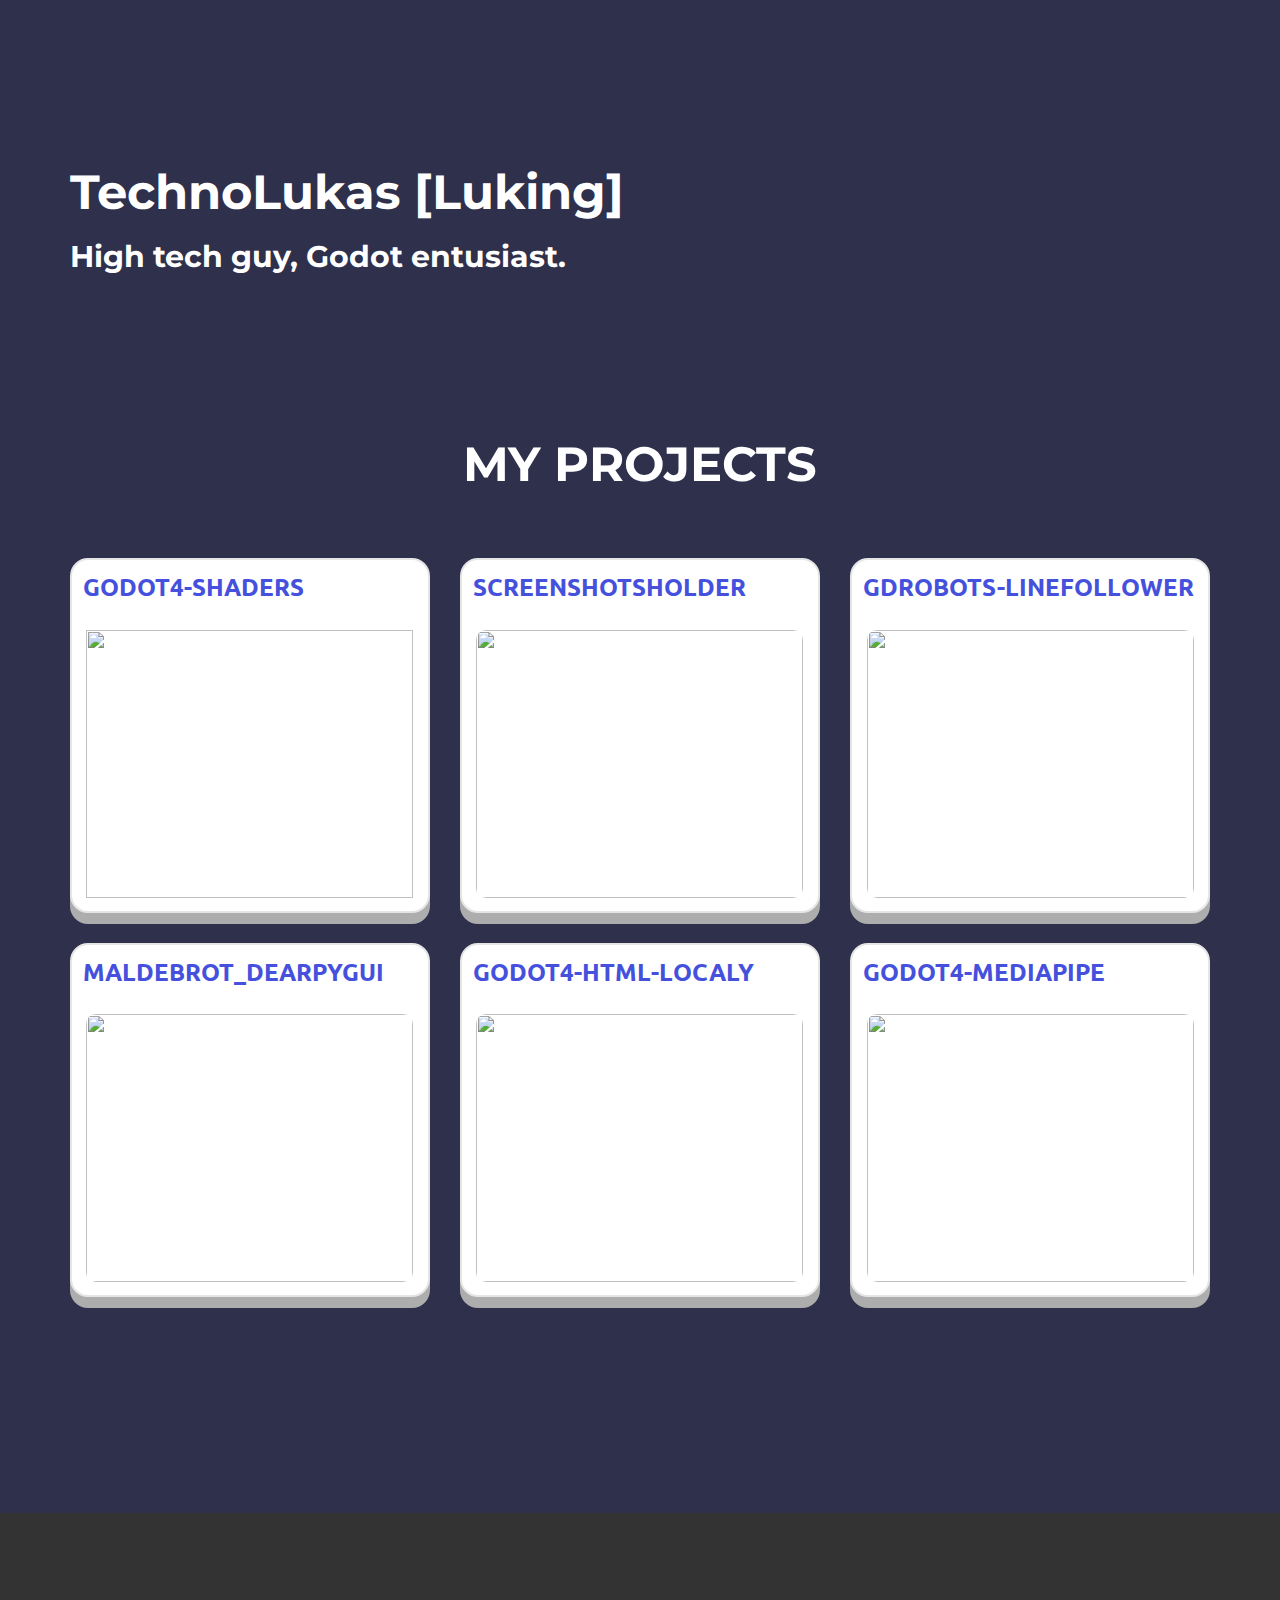
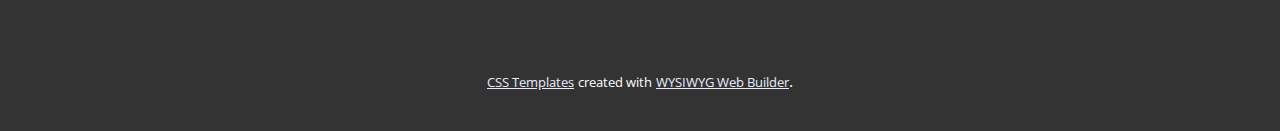
==== commit e0510890: "update" ====
--- a/Home.html
+++ b/Home.html
@@ -2,17 +2,16 @@
 <html style="font-size: 16px;" lang="en"><head>
     <meta name="viewport" content="width=device-width, initial-scale=1.0">
     <meta charset="utf-8">
-    <meta name="keywords" content="Welcome!, ​Many Practices. One Intention., ​Join our powerful and efficient practices
-with the best teachers, Contact Us">
+    <meta name="keywords" content="​Lessons &amp;amp; Practice, ​Meet some of our partners!, ​Integrity. Uniqueness. Enjoyment. Ever Forward., ​Our Mission, Contact Us">
     <meta name="description" content="">
     <title>Home</title>
     <link rel="stylesheet" href="nicepage.css" media="screen">
 <link rel="stylesheet" href="Home.css" media="screen">
     <script class="u-script" type="text/javascript" src="jquery.js" defer=""></script>
     <script class="u-script" type="text/javascript" src="nicepage.js" defer=""></script>
-    <meta name="generator" content="Nicepage 5.10.3, nicepage.com">
+    <meta name="generator" content="Nicepage 5.13.1, nicepage.com">
     <link id="u-theme-google-font" rel="stylesheet" href="https://fonts.googleapis.com/css?family=Montserrat:100,100i,200,200i,300,300i,400,400i,500,500i,600,600i,700,700i,800,800i,900,900i|Open+Sans:300,300i,400,400i,500,500i,600,600i,700,700i,800,800i">
-    <link id="u-page-google-font" rel="stylesheet" href="https://fonts.googleapis.com/css?family=Montserrat:100,100i,200,200i,300,300i,400,400i,500,500i,600,600i,700,700i,800,800i,900,900i|Roboto:100,100i,300,300i,400,400i,500,500i,700,700i,900,900i|Aldrich:400">
+    <link id="u-page-google-font" rel="stylesheet" href="https://fonts.googleapis.com/css?family=Ubuntu:300,300i,400,400i,500,500i,700,700i">
     
     
     
@@ -21,93 +20,68 @@
 		"@type": "Organization",
 		"name": ""
 }</script>
-    <meta name="theme-color" content="#374b43">
+    <meta name="theme-color" content="#4551dd">
     <meta property="og:title" content="Home">
     <meta property="og:type" content="website">
   <meta data-intl-tel-input-cdn-path="intlTelInput/"></head>
-  <body class="u-body u-xl-mode" data-lang="en"><header class="u-clearfix u-header u-palette-4-light-2 u-header" id="sec-6cc5"><div class="u-clearfix u-sheet u-sheet-1">
-        <p class="u-custom-font u-font-roboto u-text u-text-default u-text-grey-90 u-text-1">
-          <a class="u-active-none u-border-none u-btn u-button-link u-button-style u-hover-none u-none u-text-palette-1-base u-btn-1" data-href="https://technolukas.github.io" href="https://nicepage.com/website-builder">TechnoLukas Github page.</a>
-        </p>
-      </div></header>
-    <section class="u-clearfix u-palette-4-light-1 u-valign-middle-lg u-section-1" id="sec-193e" data-animation-name="" data-animation-duration="0" data-animation-delay="0" data-animation-direction="">
-      <div class="u-clearfix u-sheet u-valign-middle u-sheet-1">
-        <div class="u-clearfix u-layout-wrap u-layout-wrap-1">
-          <div class="u-gutter-0 u-layout">
-            <div class="u-layout-row">
-              <div class="u-align-left u-container-style u-layout-cell u-left-cell u-size-24 u-layout-cell-1" data-animation-name="customAnimationIn" data-animation-duration="1500" data-animation-delay="500">
-                <div class="u-container-layout u-container-layout-1">
-                  <h1 class="u-align-center u-custom-font u-text u-text-1" data-animation-name="customAnimationIn" data-animation-duration="1500">TechnoLukas</h1>
-                  <p class="u-align-center u-custom-font u-text u-text-2" data-animation-name="customAnimationIn" data-animation-duration="1500" data-animation-delay="750"> Godot enthusiast</p>
-                </div>
-              </div>
-              <div class="u-align-left u-container-style u-layout-cell u-right-cell u-size-36 u-layout-cell-2" data-animation-name="customAnimationIn" data-animation-duration="1750" data-animation-delay="500">
-                <div class="u-container-layout u-container-layout-2">
-                  <img class="u-align-center u-image u-image-1" src="images/ava.png" data-image-width="1000" data-image-height="1000">
-                  <img class="u-image u-image-circle u-image-contain u-preserve-proportions u-image-2" src="images/github-mark.png" alt="" data-image-width="240" data-image-height="240" data-href="https://github.com/TechnoLukas">
-                </div>
-              </div>
+  <body class="u-body u-xl-mode" data-lang="en"> 
+    <section class="u-align-center-sm u-align-center-xs u-align-right-lg u-align-right-md u-align-right-xl u-clearfix u-custom-color-1 u-section-1" id="sec-d422">
+      <div class="u-clearfix u-sheet u-sheet-1">
+        <h1 class="u-text u-text-default u-text-1">TechnoLukas [Luking]</h1>
+        <h3 class="u-text u-text-default u-text-2">High tech guy, Godot entusiast.&nbsp;</h3>
+      </div>
+    </section>
+    <section class="u-clearfix u-container-align-center u-custom-color-1 u-section-2" id="carousel_9f62">
+      
+      
+      
+      
+      <h2 class="u-align-center u-text u-text-1" data-animation-name="customAnimationIn" data-animation-duration="1250" data-animation-delay="500"> MY&nbsp;PROJECTS</h2>
+      <div class="u-custom-color-1 u-expanded-width u-shape u-shape-rectangle u-shape-1" data-animation-name="customAnimationIn" data-animation-duration="1500" data-animation-delay="1000"></div>
+      <div class="u-list u-list-1">
+        <div class="u-repeater u-repeater-1">
+          <div class="u-border-2 u-border-grey-10 u-container-style u-hover-feature u-list-item u-radius-18 u-repeater-item u-shape-round u-video-cover u-white u-list-item-1">
+            <div class="u-container-layout u-similar-container u-container-layout-1">
+              <h6 class="u-align-center u-custom-font u-font-ubuntu u-text u-text-default u-text-palette-1-base u-text-2">
+                <a class="color-fg-default u-border-1 u-border-active-palette-2-base u-border-hover-palette-1-base u-border-no-left u-border-no-right u-border-no-top u-btn u-button-link u-button-style u-none u-text-palette-1-base u-btn-1" href="https://nicepage.com">Godot4-Shaders</a>
+              </h6>
+              <img class="u-hover-feature u-image u-image-round u-image-1" src="np://user.desktop.nicepage.com/Site_2504506546/images/No15_HalfCircle.gif?rand=cb11" alt="" data-image-width="1919" data-image-height="1432">
             </div>
           </div>
-        </div>
-      </div>
-    </section>
-    <section class="u-align-center u-clearfix u-container-align-center u-lightbox u-palette-4-dark-2 u-section-2" id="sec-c540">
-      <div class="u-clearfix u-sheet u-sheet-1">
-        <h2 class="u-align-center u-custom-font u-text u-text-default u-text-palette-5-light-3 u-text-1" data-animation-name="customAnimationIn" data-animation-duration="1500">My Godot Projects.</h2>
-        <div class="u-expanded-width u-list u-list-1">
-          <div class="u-repeater u-repeater-1">
-            <div class="u-align-left u-container-align-center u-container-style u-hover-feature u-list-item u-palette-4-dark-1 u-radius-37 u-repeater-item u-shape-round u-list-item-1" data-animation-name="customAnimationIn" data-animation-duration="1000" data-animation-direction="X" data-animation-delay="750">
-              <div class="u-container-layout u-similar-container u-container-layout-1">
-                <h4 class="u-align-center u-text u-text-2">Godot 4 Shaders<br>
-                </h4>
-                <img class="u-expanded-width u-image u-image-default u-image-1" alt="" data-image-width="1919" data-image-height="1432" src="images/No15_HalfCircle.gif">
-                <p class="u-align-center u-text u-text-3"> Godot 4 shaders project.</p>
-                <a href="https://github.com/TechnoLukas/Godot4-Shaders" class="u-border-1 u-border-active-palette-3-base u-border-black u-border-hover-palette-3-base u-border-no-left u-border-no-right u-border-no-top u-btn u-button-style u-hover-feature u-none u-text-active-black u-text-body-color u-text-hover-black u-btn-1" data-animation-name="" data-animation-duration="0" data-animation-delay="0" data-animation-direction="">more</a>
-              </div>
+          <div class="u-border-2 u-border-grey-10 u-container-style u-hover-feature u-list-item u-radius-18 u-repeater-item u-shape-rectangle u-video-cover u-white u-list-item-2">
+            <div class="u-container-layout u-similar-container u-container-layout-2">
+              <h6 class="u-align-center u-custom-font u-font-ubuntu u-text u-text-default u-text-palette-1-base u-text-3">ScreenshotsHolder</h6>
+              <img class="u-image u-image-round u-radius-10 u-image-2" src="np://user.desktop.nicepage.com/Site_2504506546/images/254247211-9d2cf48c-1150-4246-a72c-e84281fdd895.png?rand=fe44" alt="" data-image-width="489" data-image-height="319">
             </div>
-            <div class="u-align-left u-container-align-center u-container-style u-hover-feature u-list-item u-palette-4-dark-1 u-radius-37 u-repeater-item u-shape-round u-video-cover u-list-item-2" data-animation-name="customAnimationIn" data-animation-duration="1000" data-animation-direction="X" data-animation-delay="750">
-              <div class="u-container-layout u-similar-container u-container-layout-2">
-                <h4 class="u-align-center u-text u-text-4"> Godot-3.5-Fragment Shader Tutorial<br>
-                </h4>
-                <img class="u-expanded-width u-image u-image-default u-image-2" alt="" data-image-width="1269" data-image-height="712" src="images/181588173-1c3a221d-c678-4c1e-86ae-d8e3472f4563.png">
-                <p class="u-align-center u-text u-text-5"> fix&amp;port Volkovina's godot tutorial.</p>
-                <a href="https://github.com/TechnoLukas/Godot-3.5-FragmentShaderTutorial" class="u-border-1 u-border-active-palette-3-base u-border-black u-border-hover-palette-3-base u-border-no-left u-border-no-right u-border-no-top u-btn u-button-style u-hover-feature u-none u-text-active-black u-text-body-color u-text-hover-black u-btn-2" data-animation-name="" data-animation-duration="0" data-animation-delay="0" data-animation-direction="">more</a>
-              </div>
+          </div>
+          <div class="u-border-2 u-border-grey-10 u-container-style u-hover-feature u-list-item u-radius-18 u-repeater-item u-shape-rectangle u-video-cover u-white u-list-item-3">
+            <div class="u-container-layout u-similar-container u-container-layout-3">
+              <h6 class="u-align-center u-custom-font u-font-ubuntu u-text u-text-default u-text-palette-1-base u-text-4"> GdRobots-LineFollower</h6>
+              <img class="u-image u-image-round u-radius-10 u-image-3" src="np://user.desktop.nicepage.com/Site_2504506546/images/251398303-652df6f4-0aa4-4688-ac3f-eb9e1b528643.png?rand=1a36" alt="" data-image-width="1369" data-image-height="825">
             </div>
-            <div class="u-align-left u-container-align-center u-container-style u-hover-feature u-list-item u-palette-4-dark-1 u-radius-37 u-repeater-item u-shape-round u-video-cover u-list-item-3" data-animation-name="customAnimationIn" data-animation-duration="1000" data-animation-direction="X" data-animation-delay="750">
-              <div class="u-container-layout u-similar-container u-container-layout-3">
-                <h4 class="u-align-center u-text u-text-6"> Godot4 Vignette Shader</h4>
-                <img class="u-expanded-width u-image u-image-default u-image-3" alt="" data-image-width="1158" data-image-height="699" src="images/Screenshot.png">
-                <p class="u-align-center u-text u-text-7"> vignetter shader ported from shadertoy to godot4</p>
-                <a href="https://github.com/TechnoLukas/Godot4_VignetteShader" class="u-border-1 u-border-active-palette-3-base u-border-black u-border-hover-palette-3-base u-border-no-left u-border-no-right u-border-no-top u-btn u-button-style u-hover-feature u-none u-text-active-black u-text-body-color u-text-hover-black u-btn-3" data-animation-name="" data-animation-duration="0" data-animation-delay="0" data-animation-direction="">more</a>
-              </div>
+          </div>
+          <div class="u-border-2 u-border-grey-10 u-container-style u-hover-feature u-list-item u-radius-18 u-repeater-item u-shape-rectangle u-video-cover u-white u-list-item-4">
+            <div class="u-container-layout u-similar-container u-container-layout-4">
+              <h6 class="u-align-center u-custom-font u-font-ubuntu u-text u-text-default u-text-palette-1-base u-text-5">
+                <a class="color-fg-default u-active-none u-border-none u-btn u-button-style u-hover-none u-none u-text-palette-1-base u-btn-2" href="https://github.com/TechnoLukas/Maldebrot_dearpygui">Maldebrot_dearpygui</a>
+              </h6>
+              <img class="u-image u-image-round u-radius-10 u-image-4" src="np://user.desktop.nicepage.com/Site_2504506546/images/preview.gif?rand=6055" alt="" data-image-width="920" data-image-height="736">
             </div>
-            <div class="u-align-left u-container-align-center u-container-style u-hover-feature u-list-item u-palette-4-dark-1 u-radius-37 u-repeater-item u-shape-round u-video-cover u-list-item-4" data-animation-name="customAnimationIn" data-animation-duration="1000" data-animation-direction="X" data-animation-delay="750">
-              <div class="u-container-layout u-similar-container u-container-layout-4">
-                <h4 class="u-align-center u-text u-text-8"> Godot 4 Antialiasing VS Aliased</h4>
-                <img class="u-expanded-width u-image u-image-default u-image-4" alt="" data-image-width="1919" data-image-height="1432" src="images/gif.gif">
-                <p class="u-align-center u-text u-text-9"> press mouse button and drag the slider ! to see the difference&nbsp;</p>
-                <a href="https://github.com/TechnoLukas/Godot-4-Antialiasing-vs-Aliased" class="u-border-1 u-border-active-palette-3-base u-border-black u-border-hover-palette-3-base u-border-no-left u-border-no-right u-border-no-top u-btn u-button-style u-hover-feature u-none u-text-active-black u-text-body-color u-text-hover-black u-btn-4" data-animation-name="" data-animation-duration="0" data-animation-delay="0" data-animation-direction="">more</a>
-              </div>
+          </div>
+          <div class="u-border-2 u-border-grey-10 u-container-style u-hover-feature u-list-item u-radius-18 u-repeater-item u-shape-rectangle u-video-cover u-white u-list-item-5">
+            <div class="u-container-layout u-similar-container u-container-layout-5">
+              <h6 class="u-align-center u-custom-font u-font-ubuntu u-text u-text-default u-text-palette-1-base u-text-6">
+                <a class="color-fg-default u-active-none u-border-none u-btn u-button-style u-hover-none u-none u-text-palette-1-base u-btn-3" href="https://github.com/TechnoLukas/Maldebrot_dearpygui"> Godot4-html-localy</a>
+              </h6>
+              <img class="u-image u-image-round u-radius-10 u-image-5" src="np://user.desktop.nicepage.com/Site_2504506546/images/68747470733a2f2f692e696d6775722e636f6d2f5273726c6b71482e706e671.png?rand=4362" alt="" data-image-width="484" data-image-height="295">
             </div>
-            <div class="u-align-left u-container-align-center u-container-style u-hover-feature u-list-item u-palette-4-dark-1 u-radius-37 u-repeater-item u-shape-round u-video-cover u-list-item-5" data-animation-name="customAnimationIn" data-animation-duration="1000" data-animation-direction="X" data-animation-delay="750">
-              <div class="u-container-layout u-similar-container u-container-layout-5">
-                <h4 class="u-align-center u-text u-text-10"> Godot 4 Shader Merge<br>
-                </h4>
-                <img class="u-expanded-width u-image u-image-default u-image-5" alt="" data-image-width="460" data-image-height="273" src="images/day2.gif">
-                <p class="u-align-center u-text u-text-11"> demo of godot shader merge</p>
-                <a href="https://github.com/TechnoLukas/Godot4-ShaderMerge" class="u-border-1 u-border-active-palette-3-base u-border-black u-border-hover-palette-3-base u-border-no-left u-border-no-right u-border-no-top u-btn u-button-style u-hover-feature u-none u-text-active-black u-text-body-color u-text-hover-black u-btn-5" data-animation-name="" data-animation-duration="0" data-animation-delay="0" data-animation-direction="">more</a>
-              </div>
-            </div>
-            <div class="u-align-left u-container-align-center u-container-style u-hover-feature u-list-item u-palette-4-dark-1 u-radius-37 u-repeater-item u-shape-round u-video-cover u-list-item-6" data-animation-name="customAnimationIn" data-animation-duration="1000" data-animation-direction="X" data-animation-delay="750">
-              <div class="u-container-layout u-similar-container u-container-layout-6">
-                <h4 class="u-align-center u-text u-text-12"> Godot4 html localy&nbsp;<br>
-                </h4>
-                <img class="u-expanded-width u-image u-image-default u-image-6" alt="" data-image-width="465" data-image-height="298" src="images/ha46snA.png">
-                <p class="u-align-center u-text u-text-13"> Godot4 run html locally</p>
-                <a href="https://nicepage.me" class="u-border-1 u-border-active-palette-3-base u-border-black u-border-hover-palette-3-base u-border-no-left u-border-no-right u-border-no-top u-btn u-button-style u-hover-feature u-none u-text-active-black u-text-body-color u-text-hover-black u-btn-6" data-animation-name="" data-animation-duration="0" data-animation-delay="0" data-animation-direction="">more</a>
-              </div>
+          </div>
+          <div class="u-border-2 u-border-grey-10 u-container-style u-hover-feature u-list-item u-radius-18 u-repeater-item u-shape-rectangle u-video-cover u-white u-list-item-6" data-href="https://github.com/TechnoLukas/Godot4-mediapipe">
+            <div class="u-container-layout u-similar-container u-container-layout-6">
+              <h6 class="u-align-center u-custom-font u-font-ubuntu u-text u-text-default u-text-palette-1-base u-text-7">
+                <a class="color-fg-default u-active-none u-border-none u-btn u-button-style u-hover-none u-none u-text-palette-1-base u-btn-4" href="https://github.com/TechnoLukas/Maldebrot_dearpygui"> Godot4-mediapipe</a>
+              </h6>
+              <img class="u-image u-image-round u-radius-10 u-image-6" src="np://user.desktop.nicepage.com/Site_2504506546/images/254066008-64bbe48f-107a-4dff-ada0-e34f4e96d416.png?rand=89db" alt="" data-image-width="3840" data-image-height="2099">
             </div>
           </div>
         </div>
@@ -115,24 +89,19 @@
       
       
       
-      
-      
-      
     </section>
     
     
-    <footer class="u-align-center u-clearfix u-footer u-grey-80 u-footer" id="sec-d5fc"><div class="u-clearfix u-sheet u-sheet-1">
-        <p class="u-small-text u-text u-text-variant u-text-1">Created using Nicepage editor.</p>
-      </div></footer>
+    <footer class="u-align-center u-clearfix u-footer u-grey-80 u-footer" id="sec-9c10"><div class="u-clearfix u-sheet u-sheet-1"></div></footer>
     <section class="u-backlink u-clearfix u-grey-80">
-      <a class="u-link" href="https://nicepage.com/html-templates" target="_blank">
-        <span>HTML Website Templates</span>
+      <a class="u-link" href="https://nicepage.com/css-templates" target="_blank">
+        <span>CSS Templates</span>
       </a>
       <p class="u-text">
         <span>created with</span>
       </p>
       <a class="u-link" href="" target="_blank">
-        <span>Website Builder Software</span>
+        <span>WYSIWYG Web Builder</span>
       </a>. 
     </section>
   
--- a/nicepage.css
+++ b/nicepage.css
@@ -0,0 +1,41829 @@
+/*begin-commonstyles library*//*!
+ * froala_editor v4.0.6 (https://www.froala.com/wysiwyg-editor)
+ * License https://froala.com/wysiwyg-editor/terms/
+ * Copyright 2014-2021 Froala Labs
+ */
+
+.fr-clearfix::after {
+  clear: both;
+  display: block;
+  content: "";
+  height: 0; }
+
+.fr-hide-by-clipping {
+  position: absolute;
+  width: 1px;
+  height: 1px;
+  padding: 0;
+  margin: -1px;
+  overflow: hidden;
+  clip: rect(0, 0, 0, 0);
+  border: 0; }
+
+.fr-view img.fr-rounded, .fr-view .fr-img-caption.fr-rounded img {
+  border-radius: 10px;
+  -moz-border-radius: 10px;
+  -webkit-border-radius: 10px;
+  -moz-background-clip: padding;
+  -webkit-background-clip: padding-box;
+  background-clip: padding-box; }
+
+.fr-view img.fr-shadow, .fr-view .fr-img-caption.fr-shadow img {
+  -webkit-box-shadow: 10px 10px 5px 0px #cccccc;
+  -moz-box-shadow: 10px 10px 5px 0px #cccccc;
+  box-shadow: 10px 10px 5px 0px #cccccc; }
+
+.fr-view img.fr-bordered, .fr-view .fr-img-caption.fr-bordered img {
+  border: solid 5px #CCC; }
+
+.fr-view img.fr-bordered {
+  -webkit-box-sizing: content-box;
+  -moz-box-sizing: content-box;
+  box-sizing: content-box; }
+
+.fr-view .fr-img-caption.fr-bordered img {
+  -webkit-box-sizing: border-box;
+  -moz-box-sizing: border-box;
+  box-sizing: border-box; }
+
+.fr-view {
+  word-wrap: break-word; }
+  .fr-view span[style~="color:"] a {
+    color: inherit; }
+  .fr-view strong {
+    font-weight: 700; }
+  .fr-view table[border='0'] td:not([class]), .fr-view table[border='0'] th:not([class]), .fr-view table[border='0'] td[class=""], .fr-view table[border='0'] th[class=""] {
+    border-width: 0px; }
+  .fr-view table {
+    border: none;
+    border-collapse: collapse;
+    empty-cells: show;
+    max-width: 100%; }
+    .fr-view table td {
+      min-width: 5px; }
+    .fr-view table.fr-dashed-borders td, .fr-view table.fr-dashed-borders th {
+      border-style: dashed; }
+    .fr-view table.fr-alternate-rows tbody tr:nth-child(2n) {
+      background: whitesmoke; }
+    .fr-view table td, .fr-view table th {
+      border: 1px solid #DDD; }
+      .fr-view table td:empty, .fr-view table th:empty {
+        height: 20px; }
+      .fr-view table td.fr-highlighted, .fr-view table th.fr-highlighted {
+        border: 1px double red; }
+      .fr-view table td.fr-thick, .fr-view table th.fr-thick {
+        border-width: 2px; }
+    .fr-view table th {
+      background: #ececec; }
+  .fr-view hr {
+    clear: both;
+    user-select: none;
+    -o-user-select: none;
+    -moz-user-select: none;
+    -khtml-user-select: none;
+    -webkit-user-select: none;
+    -ms-user-select: none;
+    break-after: always;
+    page-break-after: always; }
+  .fr-view .fr-file {
+    position: relative; }
+    .fr-view .fr-file::after {
+      position: relative;
+      content: "\1F4CE";
+      font-weight: normal; }
+  .fr-view pre {
+    white-space: pre-wrap;
+    word-wrap: break-word;
+    overflow: visible; }
+/*  .fr-view[dir="rtl"] blockquote {
+    border-left: none;
+    border-right: solid 2px #5E35B1;
+    margin-right: 0;
+    padding-right: 5px;
+    padding-left: 0; }
+    .fr-view[dir="rtl"] blockquote blockquote {
+      border-color: #00BCD4; }
+      .fr-view[dir="rtl"] blockquote blockquote blockquote {
+        border-color: #43A047; }
+  .fr-view blockquote {
+    border-left: solid 2px #5E35B1;
+    margin-left: 0;
+    padding-left: 5px;
+    color: #5E35B1; }
+    .fr-view blockquote blockquote {
+      border-color: #00BCD4;
+      color: #00BCD4; }
+      .fr-view blockquote blockquote blockquote {
+        border-color: #43A047;
+        color: #43A047; } */
+  .fr-view span.fr-emoticon {
+    font-weight: normal;
+    font-family: "Apple Color Emoji","Segoe UI Emoji","NotoColorEmoji","Segoe UI Symbol","Android Emoji","EmojiSymbols";
+    display: inline;
+    line-height: 0; }
+    .fr-view span.fr-emoticon.fr-emoticon-img {
+      background-repeat: no-repeat !important;
+      font-size: inherit;
+      height: 1em;
+      width: 1em;
+      min-height: 20px;
+      min-width: 20px;
+      display: inline-block;
+      margin: -.1em .1em .1em;
+      line-height: 1;
+      vertical-align: middle; }
+  .fr-view .fr-text-gray {
+    color: #AAA !important; }
+  .fr-view .fr-text-bordered {
+    border-top: solid 1px #222;
+    border-bottom: solid 1px #222;
+    padding: 10px 0; }
+  .fr-view .fr-text-spaced {
+    letter-spacing: 1px; }
+  .fr-view .fr-text-uppercase {
+    text-transform: uppercase; }
+  .fr-view .fr-class-highlighted {
+    background-color: #ffff00; }
+  .fr-view .fr-class-code {
+    border-color: #cccccc;
+    border-radius: 2px;
+    -moz-border-radius: 2px;
+    -webkit-border-radius: 2px;
+    -moz-background-clip: padding;
+    -webkit-background-clip: padding-box;
+    background-clip: padding-box;
+    background: #f5f5f5;
+    padding: 10px;
+    font-family: "Courier New", Courier, monospace; }
+  .fr-view .fr-class-transparency {
+    opacity: 0.5; }
+  .fr-view img {
+    position: relative;
+    max-width: 100%; }
+    .fr-view img.fr-dib {
+      margin: 10px auto;
+      display: block;
+      float: none;
+      vertical-align: top; }
+      .fr-view img.fr-dib.fr-fil {
+        margin-left: 0;
+        text-align: left; }
+      .fr-view img.fr-dib.fr-fir {
+        margin-right: 0;
+        text-align: right; }
+    .fr-view img.fr-dii {
+      display: inline-block;
+      float: none;
+      vertical-align: bottom;
+      margin-left: 5px;
+      margin-right: 5px;
+      max-width: calc(100% - (2 * 5px)); }
+      .fr-view img.fr-dii.fr-fil {
+        float: left;
+        margin: 10px 15px 10px 0;
+        max-width: calc(100% - 5px); }
+      .fr-view img.fr-dii.fr-fir {
+        float: right;
+        margin: 10px 0 10px 15px;
+        max-width: calc(100% - 5px); }
+  .fr-view span.fr-img-caption {
+    position: relative;
+    max-width: 100%; }
+    .fr-view span.fr-img-caption.fr-dib {
+      margin: 5px auto;
+      display: block;
+      float: none;
+      vertical-align: top; }
+      .fr-view span.fr-img-caption.fr-dib.fr-fil {
+        margin-left: 0;
+        text-align: left; }
+      .fr-view span.fr-img-caption.fr-dib.fr-fir {
+        margin-right: 0;
+        text-align: right; }
+    .fr-view span.fr-img-caption.fr-dii {
+      display: inline-block;
+      float: none;
+      vertical-align: bottom;
+      margin-left: 5px;
+      margin-right: 5px;
+      max-width: calc(100% - (2 * 5px)); }
+      .fr-view span.fr-img-caption.fr-dii.fr-fil {
+        float: left;
+        margin: 5px 5px 5px 0;
+        max-width: calc(100% - 5px); }
+      .fr-view span.fr-img-caption.fr-dii.fr-fir {
+        float: right;
+        margin: 5px 0 5px 5px;
+        max-width: calc(100% - 5px); }
+  .fr-view .fr-video {
+    text-align: center;
+    position: relative; }
+    .fr-view .fr-video.fr-rv {
+      padding-bottom: 56.25%;
+      padding-top: 30px;
+      height: 0;
+      overflow: hidden; }
+      .fr-view .fr-video.fr-rv > iframe, .fr-view .fr-video.fr-rv object, .fr-view .fr-video.fr-rv embed {
+        position: absolute !important;
+        top: 0;
+        left: 0;
+        width: 100%;
+        height: 100%; }
+    .fr-view .fr-video > * {
+      -webkit-box-sizing: content-box;
+      -moz-box-sizing: content-box;
+      box-sizing: content-box;
+      max-width: 100%;
+      border: none; }
+    .fr-view .fr-video.fr-dvb {
+      display: block;
+      clear: both; }
+      .fr-view .fr-video.fr-dvb.fr-fvl {
+        text-align: left; }
+      .fr-view .fr-video.fr-dvb.fr-fvr {
+        text-align: right; }
+    .fr-view .fr-video.fr-dvi {
+      display: inline-block; }
+      .fr-view .fr-video.fr-dvi.fr-fvl {
+        float: left; }
+      .fr-view .fr-video.fr-dvi.fr-fvr {
+        float: right; }
+  .fr-view a.fr-strong {
+    font-weight: 700; }
+  .fr-view a.fr-green {
+    color: green; }
+  .fr-view .fr-img-caption {
+    text-align: center; }
+    .fr-view .fr-img-caption .fr-img-wrap {
+      padding: 0;
+      margin: auto;
+      text-align: center;
+      width: 100%; }
+      .fr-view .fr-img-caption .fr-img-wrap a {
+        display: block; }
+      .fr-view .fr-img-caption .fr-img-wrap img {
+        display: block;
+        margin: auto;
+        width: 100%; }
+      .fr-view .fr-img-caption .fr-img-wrap > span {
+        margin: auto;
+        display: block;
+        padding: 5px 5px 10px;
+        font-size: 14px;
+        font-weight: initial;
+        -webkit-box-sizing: border-box;
+        -moz-box-sizing: border-box;
+        box-sizing: border-box;
+        -webkit-opacity: 0.9;
+        -moz-opacity: 0.9;
+        opacity: 0.9;
+        -ms-filter: "progid:DXImageTransform.Microsoft.Alpha(Opacity=0)";
+        width: 100%;
+        text-align: center; }
+  .fr-view button.fr-rounded, .fr-view input.fr-rounded, .fr-view textarea.fr-rounded {
+    border-radius: 10px;
+    -moz-border-radius: 10px;
+    -webkit-border-radius: 10px;
+    -moz-background-clip: padding;
+    -webkit-background-clip: padding-box;
+    background-clip: padding-box; }
+  .fr-view button.fr-large, .fr-view input.fr-large, .fr-view textarea.fr-large {
+    font-size: 24px; }
+
+/**
+ * Image style.
+ */
+a.fr-view.fr-strong {
+  font-weight: 700; }
+a.fr-view.fr-green {
+  color: green; }
+
+/**
+ * Link style.
+ */
+img.fr-view {
+  position: relative;
+  max-width: 100%; }
+  img.fr-view.fr-dib {
+    margin: 5px auto;
+    display: block;
+    float: none;
+    vertical-align: top; }
+    img.fr-view.fr-dib.fr-fil {
+      margin-left: 0;
+      text-align: left; }
+    img.fr-view.fr-dib.fr-fir {
+      margin-right: 0;
+      text-align: right; }
+  img.fr-view.fr-dii {
+    display: inline-block;
+    float: none;
+    vertical-align: bottom;
+    margin-left: 5px;
+    margin-right: 5px;
+    max-width: calc(100% - (2 * 5px)); }
+    img.fr-view.fr-dii.fr-fil {
+      float: left;
+      margin: 5px 5px 5px 0;
+      max-width: calc(100% - 5px); }
+    img.fr-view.fr-dii.fr-fir {
+      float: right;
+      margin: 5px 0 5px 5px;
+      max-width: calc(100% - 5px); }
+
+span.fr-img-caption.fr-view {
+  position: relative;
+  max-width: 100%; }
+  span.fr-img-caption.fr-view.fr-dib {
+    margin: 5px auto;
+    display: block;
+    float: none;
+    vertical-align: top; }
+    span.fr-img-caption.fr-view.fr-dib.fr-fil {
+      margin-left: 0;
+      text-align: left; }
+    span.fr-img-caption.fr-view.fr-dib.fr-fir {
+      margin-right: 0;
+      text-align: right; }
+  span.fr-img-caption.fr-view.fr-dii {
+    display: inline-block;
+    float: none;
+    vertical-align: bottom;
+    margin-left: 5px;
+    margin-right: 5px;
+    max-width: calc(100% - (2 * 5px)); }
+    span.fr-img-caption.fr-view.fr-dii.fr-fil {
+      float: left;
+      margin: 5px 5px 5px 0;
+      max-width: calc(100% - 5px); }
+    span.fr-img-caption.fr-view.fr-dii.fr-fir {
+      float: right;
+      margin: 5px 0 5px 5px;
+      max-width: calc(100% - 5px); }
+/*end-commonstyles library*/@charset "UTF-8";
+.u-hidden-block {
+  visibility: hidden!important;
+}
+.u-locked-block {
+  pointer-events: none!important;
+}
+/*! normalize.css v4.1.1 | MIT License | github.com/necolas/normalize.css */
+html {
+  font-family: sans-serif;
+  -ms-text-size-adjust: 100%;
+  -webkit-text-size-adjust: 100%;
+}
+body {
+  margin: 0;
+}
+article,
+aside,
+details,
+figcaption,
+figure,
+footer,
+header,
+main,
+menu,
+nav,
+section,
+summary {
+  display: block;
+}
+audio,
+canvas,
+progress,
+video {
+  display: inline-block;
+}
+audio:not([controls]) {
+  display: none;
+  height: 0;
+}
+progress {
+  vertical-align: baseline;
+}
+template,
+[hidden] {
+  display: none;
+}
+a {
+  background-color: transparent;
+  -webkit-text-decoration-skip: objects;
+}
+a:active,
+a:hover {
+  outline-width: 0;
+}
+abbr[title] {
+  border-bottom: none;
+  text-decoration: underline;
+}
+b,
+strong {
+  font-weight: inherit;
+  font-weight: bold;
+}
+dfn {
+  font-style: italic;
+}
+h1 {
+  font-size: 2em;
+  margin: 0.67em 0;
+}
+mark {
+  background-color: #ff0;
+  color: #000;
+}
+small {
+  font-size: 80%;
+}
+sub,
+sup {
+  font-size: 75%;
+  line-height: 0;
+  position: relative;
+  vertical-align: baseline;
+}
+sub {
+  bottom: -0.25em;
+}
+sup {
+  top: -0.5em;
+}
+img {
+  border-style: none;
+}
+svg:not(:root) {
+  overflow: hidden;
+}
+code,
+kbd,
+pre,
+samp {
+  font-family: monospace,monospace;
+  font-size: 1em;
+}
+hr {
+  box-sizing: content-box;
+  height: 0;
+  overflow: visible;
+}
+button,
+input,
+optgroup,
+select,
+textarea {
+  color: inherit;
+  font: inherit;
+  margin: 0;
+}
+optgroup {
+  font-weight: 700;
+}
+button,
+input {
+  overflow: visible;
+}
+button,
+select {
+  text-transform: none;
+}
+button,
+html [type="button"],
+[type="reset"],
+[type="submit"] {
+  -webkit-appearance: button;
+}
+button::-moz-focus-inner,
+[type="button"]::-moz-focus-inner,
+[type="reset"]::-moz-focus-inner,
+[type="submit"]::-moz-focus-inner {
+  border-style: none;
+  padding: 0;
+}
+button:-moz-focusring,
+[type="button"]:-moz-focusring,
+[type="reset"]:-moz-focusring,
+[type="submit"]:-moz-focusring {
+  outline: 1px dotted ButtonText;
+}
+fieldset {
+  border: 1px solid silver;
+  margin: 0 2px;
+  padding: 0.35em 0.625em 0.75em;
+}
+legend {
+  box-sizing: border-box;
+  color: inherit;
+  display: table;
+  max-width: 100%;
+  padding: 0;
+  white-space: normal;
+}
+textarea {
+  overflow: auto;
+  outline: none;
+}
+button,
+select,
+input,
+textarea {
+  outline: none;
+}
+[type="checkbox"],
+[type="radio"] {
+  box-sizing: border-box;
+  padding: 0;
+}
+[type="number"]::-webkit-inner-spin-button,
+[type="number"]::-webkit-outer-spin-button {
+  height: auto;
+}
+[type="search"] {
+  -webkit-appearance: textfield;
+  outline-offset: -2px;
+}
+[type="search"]::-webkit-search-cancel-button,
+[type="search"]::-webkit-search-decoration {
+  -webkit-appearance: none;
+}
+::-webkit-input-placeholder {
+  color: inherit;
+  opacity: 0.54;
+}
+::-webkit-file-upload-button {
+  -webkit-appearance: button;
+  font: inherit;
+}
+ul,
+ol {
+  padding-left: 20px;
+}
+/* Fade effect */
+/* Over effect */
+/* Slide effect */
+/* Over and Slide effect */
+/* Flip Left effect */
+/* Flip Right effect */
+/* Flip Top effect */
+/* Flip Bottom effect */
+/* Wobble Left effect */
+/* Wobble Right effect */
+/* Wobble top effect */
+/* Wobble bottom effect */
+/* Zoom and Rotate Effects */
+/* Utility */
+.u-over-slide {
+  position: absolute;
+  left: 0;
+  top: 0;
+  width: 100%;
+  height: 100%;
+}
+.u-background-effect {
+  overflow: hidden;
+}
+.u-background-effect ~ .u-container-layout {
+  cursor: pointer;
+}
+/* Fade effect */
+.u-effect-fade .u-over-slide {
+  opacity: 0;
+  transition: all 500ms ease;
+}
+.u-effect-fade:hover .u-over-slide,
+.u-effect-fade.u-effect-active .u-over-slide {
+  opacity: 1;
+}
+/* Over effect */
+.u-effect-over-left .u-over-slide {
+  transform: translate(-100%, 0);
+  transition: all 500ms ease;
+}
+.u-effect-over-left:hover .u-over-slide,
+.u-effect-over-left.u-effect-active .u-over-slide {
+  transform: translate(0, 0);
+}
+.u-effect-over-right .u-over-slide {
+  transform: translate(100%, 0);
+  transition: all 500ms ease;
+}
+.u-effect-over-right:hover .u-over-slide,
+.u-effect-over-right.u-effect-active .u-over-slide {
+  transform: translate(0, 0);
+}
+.u-effect-over-top .u-over-slide {
+  transform: translate(0, -100%);
+  transition: all 500ms ease;
+}
+.u-effect-over-top:hover .u-over-slide,
+.u-effect-over-top.u-effect-active .u-over-slide {
+  transform: translate(0, 0);
+}
+.u-effect-over-bottom .u-over-slide {
+  transform: translate(0, 100%);
+  transition: all 500ms ease;
+}
+.u-effect-over-bottom:hover .u-over-slide,
+.u-effect-over-bottom.u-effect-active .u-over-slide {
+  transform: translate(0, 0);
+}
+.u-effect-over-topleft .u-over-slide {
+  transform: translate(-100%, -100%);
+  transition: all 500ms ease;
+}
+.u-effect-over-topleft:hover .u-over-slide,
+.u-effect-over-topleft.u-effect-active .u-over-slide {
+  transform: translate(0, 0);
+}
+.u-effect-over-topright .u-over-slide {
+  transform: translate(100%, -100%);
+  transition: all 500ms ease;
+}
+.u-effect-over-topright:hover .u-over-slide,
+.u-effect-over-topright.u-effect-active .u-over-slide {
+  transform: translate(0, 0);
+}
+.u-effect-over-bottomleft .u-over-slide {
+  transform: translate(-100%, 100%);
+  transition: all 500ms ease;
+}
+.u-effect-over-bottomleft:hover .u-over-slide,
+.u-effect-over-bottomleft.u-effect-active .u-over-slide {
+  transform: translate(0, 0);
+}
+.u-effect-over-bottomright .u-over-slide {
+  transform: translate(100%, 100%);
+  transition: all 500ms ease;
+}
+.u-effect-over-bottomright:hover .u-over-slide,
+.u-effect-over-bottomright.u-effect-active .u-over-slide {
+  transform: translate(0, 0);
+}
+/* Slide effect */
+.u-effect-slide-left .u-over-slide {
+  transform: translate(-100%, 0);
+  transition: all 500ms ease;
+}
+.u-effect-slide-left:hover .u-over-slide,
+.u-effect-slide-left.u-effect-active .u-over-slide {
+  transform: translate(0, 0);
+}
+.u-effect-slide-left .u-back-slide {
+  transition: all 500ms ease;
+}
+.u-effect-slide-left:hover .u-back-slide,
+.u-effect-slide-left.u-effect-active .u-back-slide {
+  transform: translate(100%, 0);
+}
+.u-effect-slide-right .u-over-slide {
+  transform: translate(100%, 0);
+  transition: all 500ms ease;
+}
+.u-effect-slide-right:hover .u-over-slide,
+.u-effect-slide-right.u-effect-active .u-over-slide {
+  transform: translate(0, 0);
+}
+.u-effect-slide-right .u-back-slide {
+  transition: all 500ms ease;
+}
+.u-effect-slide-right:hover .u-back-slide,
+.u-effect-slide-right.u-effect-active .u-back-slide {
+  transform: translate(-100%, 0);
+}
+.u-effect-slide-top .u-over-slide {
+  transform: translate(0, -100%);
+  transition: all 500ms ease;
+}
+.u-effect-slide-top:hover .u-over-slide,
+.u-effect-slide-top.u-effect-active .u-over-slide {
+  transform: translate(0, 0);
+}
+.u-effect-slide-top .u-back-slide {
+  transition: all 500ms ease;
+}
+.u-effect-slide-top:hover .u-back-slide,
+.u-effect-slide-top.u-effect-active .u-back-slide {
+  transform: translate(0, 100%);
+}
+.u-effect-slide-bottom .u-over-slide {
+  transform: translate(0, 100%);
+  transition: all 500ms ease;
+}
+.u-effect-slide-bottom:hover .u-over-slide,
+.u-effect-slide-bottom.u-effect-active .u-over-slide {
+  transform: translate(0, 0);
+}
+.u-effect-slide-bottom .u-back-slide {
+  transition: all 500ms ease;
+}
+.u-effect-slide-bottom:hover .u-back-slide,
+.u-effect-slide-bottom.u-effect-active .u-back-slide {
+  transform: translate(0, -100%);
+}
+.u-effect-slide-topleft .u-over-slide {
+  transform: translate(-100%, -100%);
+  transition: all 500ms ease;
+}
+.u-effect-slide-topleft:hover .u-over-slide,
+.u-effect-slide-topleft.u-effect-active .u-over-slide {
+  transform: translate(0, 0);
+}
+.u-effect-slide-topleft .u-back-slide {
+  transition: all 500ms ease;
+}
+.u-effect-slide-topleft:hover .u-back-slide,
+.u-effect-slide-topleft.u-effect-active .u-back-slide {
+  transform: translate(100%, 100%);
+}
+.u-effect-slide-topright .u-over-slide {
+  transform: translate(100%, -100%);
+  transition: all 500ms ease;
+}
+.u-effect-slide-topright:hover .u-over-slide,
+.u-effect-slide-topright.u-effect-active .u-over-slide {
+  transform: translate(0, 0);
+}
+.u-effect-slide-topright .u-back-slide {
+  transition: all 500ms ease;
+}
+.u-effect-slide-topright:hover .u-back-slide,
+.u-effect-slide-topright.u-effect-active .u-back-slide {
+  transform: translate(-100%, 100%);
+}
+.u-effect-slide-bottomleft .u-over-slide {
+  transform: translate(-100%, 100%);
+  transition: all 500ms ease;
+}
+.u-effect-slide-bottomleft:hover .u-over-slide,
+.u-effect-slide-bottomleft.u-effect-active .u-over-slide {
+  transform: translate(0, 0);
+}
+.u-effect-slide-bottomleft .u-back-slide {
+  transition: all 500ms ease;
+}
+.u-effect-slide-bottomleft:hover .u-back-slide,
+.u-effect-slide-bottomleft.u-effect-active .u-back-slide {
+  transform: translate(100%, -100%);
+}
+.u-effect-slide-bottomright .u-over-slide {
+  transform: translate(100%, 100%);
+  transition: all 500ms ease;
+}
+.u-effect-slide-bottomright:hover .u-over-slide,
+.u-effect-slide-bottomright.u-effect-active .u-over-slide {
+  transform: translate(0, 0);
+}
+.u-effect-slide-bottomright .u-back-slide {
+  transition: all 500ms ease;
+}
+.u-effect-slide-bottomright:hover .u-back-slide,
+.u-effect-slide-bottomright.u-effect-active .u-back-slide {
+  transform: translate(-100%, -100%);
+}
+/* Flip */
+.u-effect-flip-left,
+.u-effect-flip-left .u-slidesWrapper {
+  perspective: 300px;
+}
+.u-effect-flip-left .u-over-slide {
+  opacity: 0;
+  transform: rotateY(180deg);
+  transform-origin: center left;
+  transition: transform 500ms ease, transform-origin 500ms ease, opacity 0ms ease 500ms;
+}
+.u-effect-flip-left:hover .u-over-slide,
+.u-effect-flip-left.u-effect-active .u-over-slide {
+  opacity: 1;
+  transform: rotateY(0deg);
+  transition: transform 500ms ease, transform-origin 500ms ease;
+}
+.u-effect-flip-right,
+.u-effect-flip-right .u-slidesWrapper {
+  perspective: 300px;
+}
+.u-effect-flip-right .u-over-slide {
+  opacity: 0;
+  transform: rotateY(-180deg);
+  transform-origin: center right;
+  transition: transform 500ms ease, transform-origin 500ms ease, opacity 0ms ease 500ms;
+}
+.u-effect-flip-right:hover .u-over-slide,
+.u-effect-flip-right.u-effect-active .u-over-slide {
+  opacity: 1;
+  transform: rotateY(0deg);
+  transition: transform 500ms ease, transform-origin 500ms ease;
+}
+.u-effect-flip-top,
+.u-effect-flip-top .u-slidesWrapper {
+  perspective: 300px;
+}
+.u-effect-flip-top .u-over-slide {
+  opacity: 0;
+  transform: rotateX(-180deg);
+  transform-origin: center top;
+  transition: transform 500ms ease, transform-origin 500ms ease, opacity 0ms ease 500ms;
+}
+.u-effect-flip-top:hover .u-over-slide,
+.u-effect-flip-top.u-effect-active .u-over-slide {
+  opacity: 1;
+  transform: rotateX(0deg);
+  transition: transform 500ms ease, transform-origin 500ms ease;
+}
+.u-effect-flip-bottom,
+.u-effect-flip-bottom .u-slidesWrapper {
+  perspective: 300px;
+}
+.u-effect-flip-bottom .u-over-slide {
+  opacity: 0;
+  transform: rotateX(180deg);
+  transform-origin: center bottom;
+  transition: transform 500ms ease, transform-origin 500ms ease, opacity 0ms ease 500ms;
+}
+.u-effect-flip-bottom:hover .u-over-slide,
+.u-effect-flip-bottom.u-effect-active .u-over-slide {
+  opacity: 1;
+  transform: rotateX(0deg);
+  transition: transform 500ms ease, transform-origin 500ms ease;
+}
+/* Wooble */
+.u-effect-wobble-left,
+.u-effect-wobble-left .u-slidesWrapper {
+  perspective: 300px;
+}
+.u-effect-wobble-left .u-over-slide {
+  opacity: 0;
+  transform: rotateY(130deg);
+  transform-origin: center left;
+  transition: transform 500ms ease, transform-origin 500ms ease, opacity 0ms ease 500ms;
+}
+.u-effect-wobble-left:hover .u-over-slide,
+.u-effect-wobble-left.u-effect-active .u-over-slide {
+  opacity: 1;
+  transform: rotateY(0deg);
+  transform-origin: center right;
+  transition: transform 500ms ease, transform-origin 500ms ease;
+}
+.u-effect-wobble-right,
+.u-effect-wobble-right .u-slidesWrapper {
+  perspective: 300px;
+}
+.u-effect-wobble-right .u-over-slide {
+  opacity: 0;
+  transform: rotateY(-130deg);
+  transform-origin: center right;
+  transition: transform 500ms ease, transform-origin 500ms ease, opacity 0ms ease 500ms;
+}
+.u-effect-wobble-right:hover .u-over-slide,
+.u-effect-wobble-right.u-effect-active .u-over-slide {
+  opacity: 1;
+  transform: rotateY(0deg);
+  transform-origin: center left;
+  transition: transform 500ms ease, transform-origin 500ms ease;
+}
+.u-effect-wobble-top,
+.u-effect-wobble-top .u-slidesWrapper {
+  perspective: 300px;
+}
+.u-effect-wobble-top .u-over-slide {
+  opacity: 0;
+  transform: rotateX(-130deg);
+  transform-origin: center top;
+  transition: transform 500ms ease, transform-origin 500ms ease, opacity 0ms ease 500ms;
+}
+.u-effect-wobble-top:hover .u-over-slide,
+.u-effect-wobble-top.u-effect-active .u-over-slide {
+  opacity: 1;
+  transform: rotateX(0deg);
+  transform-origin: center bottom;
+  transition: transform 500ms ease, transform-origin 500ms ease;
+}
+.u-effect-wobble-bottom,
+.u-effect-wobble-bottom .u-slidesWrapper {
+  perspective: 300px;
+}
+.u-effect-wobble-bottom .u-over-slide {
+  opacity: 0;
+  transform: rotateX(130deg);
+  transform-origin: center bottom;
+  transition: transform 500ms ease, transform-origin 500ms ease, opacity 0ms ease 500ms;
+}
+.u-effect-wobble-bottom:hover .u-over-slide,
+.u-effect-wobble-bottom.u-effect-active .u-over-slide {
+  opacity: 1;
+  transform: rotateX(0deg);
+  transform-origin: center top;
+  transition: transform 500ms ease, transform-origin 500ms ease;
+}
+/* Zoom */
+.u-effect-zoom .u-over-slide {
+  transition: transform 500ms ease;
+  transform: scale(0, 0);
+}
+.u-effect-zoom:hover .u-over-slide,
+.u-effect-zoom.u-effect-active .u-over-slide {
+  transform: scale(1, 1);
+}
+.u-effect-hover-zoom .u-back-slide,
+.u-effect-hover-zoom .u-background-effect-image {
+  transition: transform 500ms ease;
+  transform: scale(1);
+}
+.u-effect-hover-zoom:hover .u-back-slide,
+.u-effect-hover-zoom:hover .u-background-effect-image,
+.u-effect-hover-zoom.u-effect-active .u-back-slide,
+.u-effect-hover-zoom.u-effect-active .u-background-effect-image {
+  transform: scale(var(--effect-scale));
+}
+.u-effect-hover-zoomOut .u-back-slide,
+.u-effect-hover-zoomOut .u-background-effect-image {
+  transition: transform 500ms ease;
+  transform: scale(var(--effect-scale));
+}
+.u-effect-hover-zoomOut:hover .u-back-slide,
+.u-effect-hover-zoomOut:hover .u-background-effect-image,
+.u-effect-hover-zoomOut.u-effect-active .u-back-slide,
+.u-effect-hover-zoomOut.u-effect-active .u-background-effect-image {
+  transform: scale(1);
+}
+.u-effect-hover-liftUp > .u-background-effect {
+  overflow: visible;
+}
+.u-effect-hover-liftUp .u-back-slide,
+.u-effect-hover-liftUp .u-background-effect-image {
+  transition: transform 500ms ease;
+  transform: scale(1);
+}
+.u-effect-hover-liftUp:hover .u-back-slide,
+.u-effect-hover-liftUp.u-effect-active .u-back-slide,
+.u-effect-hover-liftUp:hover .u-background-effect-image,
+.u-effect-hover-liftUp.u-effect-active .u-background-effect-image {
+  transform: scale(var(--effect-scale));
+  z-index: 1;
+}
+.u-effect-hover-liftUp:hover > .u-container-layout {
+  z-index: 2;
+}
+.u-effect-zoom-rotate .u-over-slide {
+  transition: transform 500ms ease;
+  transform: rotate(0deg) scale(0, 0);
+}
+.u-effect-zoom-rotate:hover .u-over-slide,
+.u-effect-zoom-rotate.u-effect-active .u-over-slide {
+  transform: rotate(360deg) scale(1, 1);
+}
+.u-effect-zoom-rotateX .u-over-slide {
+  transition: transform 500ms ease;
+  transform: rotateX(0deg) scale(0, 0);
+}
+.u-effect-zoom-rotateX:hover .u-over-slide,
+.u-effect-zoom-rotateX.u-effect-active .u-over-slide {
+  transform: rotateX(360deg) scale(1, 1);
+}
+.u-effect-zoom-rotateY .u-over-slide {
+  transition: transform 500ms ease;
+  transform: rotateY(0deg) scale(0, 0);
+}
+.u-effect-zoom-rotateY:hover .u-over-slide,
+.u-effect-zoom-rotateY.u-effect-active .u-over-slide {
+  transform: rotateY(360deg) scale(1, 1);
+}
+.u-effect-hover-slide .u-back-image,
+.u-effect-hover-slide .u-background-effect-image {
+  transition-duration: 500ms;
+  transition-timing-function: ease;
+  transition-property: left, right, top, bottom;
+}
+.u-effect-hover-slide .u-effect-hover-slide-direction-right {
+  left: auto;
+}
+.u-effect-hover-slide .u-effect-hover-slide-direction-up {
+  top: auto;
+}
+.u-effect-hover-slide:hover .u-back-image.u-effect-hover-slide-direction-left,
+.u-effect-hover-slide:hover .u-background-effect-image.u-effect-hover-slide-direction-left,
+.u-effect-hover-slide.u-effect-active .u-back-image.u-effect-hover-slide-direction-left,
+.u-effect-hover-slide.u-effect-active .u-background-effect-image.u-effect-hover-slide-direction-left {
+  left: 0 !important;
+}
+.u-effect-hover-slide:hover .u-back-image.u-effect-hover-slide-direction-right,
+.u-effect-hover-slide:hover .u-background-effect-image.u-effect-hover-slide-direction-right,
+.u-effect-hover-slide.u-effect-active .u-back-image.u-effect-hover-slide-direction-right,
+.u-effect-hover-slide.u-effect-active .u-background-effect-image.u-effect-hover-slide-direction-right {
+  right: 0 !important;
+}
+.u-effect-hover-slide:hover .u-back-image.u-effect-hover-slide-direction-up,
+.u-effect-hover-slide:hover .u-background-effect-image.u-effect-hover-slide-direction-up,
+.u-effect-hover-slide.u-effect-active .u-back-image.u-effect-hover-slide-direction-up,
+.u-effect-hover-slide.u-effect-active .u-background-effect-image.u-effect-hover-slide-direction-up {
+  bottom: 0 !important;
+}
+.u-effect-hover-slide:hover .u-back-image.u-effect-hover-slide-direction-down,
+.u-effect-hover-slide:hover .u-background-effect-image.u-effect-hover-slide-direction-down,
+.u-effect-hover-slide.u-effect-active .u-back-image.u-effect-hover-slide-direction-down,
+.u-effect-hover-slide.u-effect-active .u-background-effect-image.u-effect-hover-slide-direction-down {
+  top: 0 !important;
+}
+.u-btn {
+  /*display: inline-block;*/
+  display: table;
+  /*TODO maye need another solution for negative marin*/
+  cursor: pointer;
+  color: inherit;
+  font-size: inherit;
+  font-family: inherit;
+  line-height: inherit;
+  letter-spacing: inherit;
+  text-transform: inherit;
+  font-style: inherit;
+  font-weight: inherit;
+  text-decoration: none;
+  border: 0 none transparent;
+  outline-width: 0;
+  background-color: transparent;
+  margin: 0;
+  -webkit-text-decoration-skip: objects;
+  font-style: initial;
+  white-space: nowrap;
+  -webkit-user-select: none;
+      -ms-user-select: none;
+          user-select: none;
+  vertical-align: middle;
+  text-align: center;
+  padding: 10px 30px;
+  border-radius: 0;
+  --border-radius: 0;
+  align-self: flex-start;
+}
+.u-btn:focus,
+.u-btn:active:focus,
+.u-btn.active:focus {
+  outline: thin dotted;
+  outline: 5px auto -webkit-focus-ring-color;
+  outline-offset: -2px;
+}
+.u-btn:hover,
+.u-btn:focus {
+  text-decoration: none;
+}
+.u-btn:active,
+.u-btn.active {
+  outline: 0;
+  background-image: none;
+}
+.u-btn.disabled,
+.u-btn[disabled] {
+  opacity: 0.6;
+}
+.u-btn-circle {
+  border-radius: 50%;
+}
+.u-button-style.u-border-no-right.u-border-no-left.u-border-no-bottom,
+.u-button-style.u-border-no-top.u-border-no-left.u-border-no-bottom,
+.u-button-style.u-border-no-top.u-border-no-right.u-border-no-bottom,
+.u-button-style.u-border-no-top.u-border-no-right.u-border-no-left,
+.u-btn-rectangle {
+  border-radius: 0 !important;
+}
+.u-text a,
+.u-post-content a,
+.u-tab-item a,
+.u-nav-item a {
+  font-size: inherit;
+  font-family: inherit;
+  line-height: inherit;
+  letter-spacing: inherit;
+  text-transform: inherit;
+}
+.u-text:not(ul):not(ol):not(p):not(.u-post-content):not(.u-block-content):not(.u-product-desc):not(.u-cart-block-content):not(.u-checkout-block-content) a {
+  color: inherit;
+}
+.u-text:not(ul):not(ol):not(p):not(.u-post-content):not(.u-block-content):not(.u-product-desc):not(.u-cart-block-content):not(.u-checkout-block-content) a,
+.u-text:not(ul):not(ol):not(p):not(.u-post-content):not(.u-block-content):not(.u-product-desc):not(.u-cart-block-content):not(.u-checkout-block-content) a:hover {
+  text-decoration: none;
+}
+.u-link,
+a {
+  border-top-width: 0;
+  border-left-width: 0;
+  border-right-width: 0;
+}
+.u-link {
+  display: table;
+  border-style: solid;
+  border-bottom-width: 0;
+  white-space: nowrap;
+  align-self: flex-start;
+}
+.u-link,
+.u-link:hover,
+.u-link:focus {
+  text-decoration: none;
+}
+.u-link:focus,
+.u-link:active:focus,
+.u-link.active:focus {
+  outline: thin dotted;
+  outline: 5px auto -webkit-focus-ring-color;
+  outline-offset: -2px;
+}
+.u-underline,
+.u-underline:hover {
+  text-decoration: underline;
+  border-bottom-width: 0;
+}
+.u-no-underline,
+.u-no-underline:hover {
+  text-decoration: none;
+  border-bottom-width: 0;
+}
+.u-block-content > :first-child,
+.u-product-desc > :first-child,
+.u-product-tab-pane > :first-child,
+.u-post-content > :first-child {
+  margin-top: 0;
+}
+.u-block-content > :last-child,
+.u-product-desc > :last-child,
+.u-product-tab-pane > :last-child,
+.u-post-content > :last-child {
+  margin-bottom: 0;
+}
+.u-block-content p,
+.u-product-desc p,
+.u-product-tab-pane p,
+.u-post-content p {
+  text-decoration: inherit !important;
+  color: inherit !important;
+  font-style: inherit !important;
+  font-size: inherit !important;
+  font-weight: inherit !important;
+  font-family: inherit !important;
+  line-height: inherit !important;
+  letter-spacing: inherit !important;
+  text-transform: inherit !important;
+}
+.u-logo {
+  color: inherit;
+  font-size: inherit;
+  font-family: inherit;
+  line-height: inherit;
+  letter-spacing: inherit;
+  text-transform: inherit;
+  font-style: inherit;
+  font-weight: inherit;
+  text-decoration: none;
+  border: 0 none transparent;
+  outline-width: 0;
+  background-color: transparent;
+  margin: 0;
+  -webkit-text-decoration-skip: objects;
+}
+.u-image.u-logo {
+  display: table;
+  white-space: nowrap;
+}
+.u-image.u-logo img {
+  display: block;
+}
+.u-form-horizontal {
+  display: flex;
+  flex-flow: row;
+  align-items: center;
+  flex-grow: 1;
+}
+.u-input {
+  display: block;
+  width: 100%;
+  padding: 10px 12px;
+  background-image: none;
+  background-clip: padding-box;
+  border-width: 0;
+  border-radius: 3px;
+  transition: border-color ease-in-out 0.15s, box-shadow ease-in-out 0.15s;
+  background-color: transparent;
+  color: inherit;
+  height: auto;
+}
+.u-form-horizontal .u-form-group:not(.u-label-top) label,
+.u-form-horizontal .u-form-group:not(.u-label-top) input,
+.u-form-horizontal .u-form-select-wrapper,
+.u-form-horizontal .u-form-radio-button-wrapper {
+  display: flex;
+  align-items: center;
+  justify-content: center;
+  margin-bottom: 0;
+  flex-grow: 1;
+}
+.u-form-vertical {
+  display: flex;
+  flex-wrap: wrap;
+  align-items: flex-end;
+}
+.u-form-vertical.u-form-spacing-50,
+.u-form-vertical.u-form-spacing-50 .u-form-step {
+  margin-left: -50px;
+  width: calc(100% +  50px);
+}
+.u-form-vertical.u-form-spacing-50 .u-form-group,
+.u-form-vertical.u-form-spacing-50 .u-form-step .u-form-group {
+  margin-bottom: 50px;
+}
+.u-form-vertical.u-form-spacing-50 .u-form-group:not(.u-image):not(.u-form-progress),
+.u-form-vertical.u-form-spacing-50 .u-form-step .u-form-group:not(.u-image):not(.u-form-progress) {
+  padding-left: 50px;
+}
+.u-form-vertical.u-form-spacing-50 .u-form-group.u-image,
+.u-form-vertical.u-form-spacing-50 .u-form-step .u-form-group.u-image {
+  margin-left: 50px !important;
+}
+.u-form-vertical.u-form-spacing-50 .u-form-group.u-form-line,
+.u-form-vertical.u-form-spacing-50 .u-form-step .u-form-group.u-form-line {
+  margin-left: 50px;
+}
+.u-form-vertical.u-form-spacing-49,
+.u-form-vertical.u-form-spacing-49 .u-form-step {
+  margin-left: -49px;
+  width: calc(100% +  49px);
+}
+.u-form-vertical.u-form-spacing-49 .u-form-group,
+.u-form-vertical.u-form-spacing-49 .u-form-step .u-form-group {
+  margin-bottom: 49px;
+}
+.u-form-vertical.u-form-spacing-49 .u-form-group:not(.u-image):not(.u-form-progress),
+.u-form-vertical.u-form-spacing-49 .u-form-step .u-form-group:not(.u-image):not(.u-form-progress) {
+  padding-left: 49px;
+}
+.u-form-vertical.u-form-spacing-49 .u-form-group.u-image,
+.u-form-vertical.u-form-spacing-49 .u-form-step .u-form-group.u-image {
+  margin-left: 49px !important;
+}
+.u-form-vertical.u-form-spacing-49 .u-form-group.u-form-line,
+.u-form-vertical.u-form-spacing-49 .u-form-step .u-form-group.u-form-line {
+  margin-left: 49px;
+}
+.u-form-vertical.u-form-spacing-48,
+.u-form-vertical.u-form-spacing-48 .u-form-step {
+  margin-left: -48px;
+  width: calc(100% +  48px);
+}
+.u-form-vertical.u-form-spacing-48 .u-form-group,
+.u-form-vertical.u-form-spacing-48 .u-form-step .u-form-group {
+  margin-bottom: 48px;
+}
+.u-form-vertical.u-form-spacing-48 .u-form-group:not(.u-image):not(.u-form-progress),
+.u-form-vertical.u-form-spacing-48 .u-form-step .u-form-group:not(.u-image):not(.u-form-progress) {
+  padding-left: 48px;
+}
+.u-form-vertical.u-form-spacing-48 .u-form-group.u-image,
+.u-form-vertical.u-form-spacing-48 .u-form-step .u-form-group.u-image {
+  margin-left: 48px !important;
+}
+.u-form-vertical.u-form-spacing-48 .u-form-group.u-form-line,
+.u-form-vertical.u-form-spacing-48 .u-form-step .u-form-group.u-form-line {
+  margin-left: 48px;
+}
+.u-form-vertical.u-form-spacing-47,
+.u-form-vertical.u-form-spacing-47 .u-form-step {
+  margin-left: -47px;
+  width: calc(100% +  47px);
+}
+.u-form-vertical.u-form-spacing-47 .u-form-group,
+.u-form-vertical.u-form-spacing-47 .u-form-step .u-form-group {
+  margin-bottom: 47px;
+}
+.u-form-vertical.u-form-spacing-47 .u-form-group:not(.u-image):not(.u-form-progress),
+.u-form-vertical.u-form-spacing-47 .u-form-step .u-form-group:not(.u-image):not(.u-form-progress) {
+  padding-left: 47px;
+}
+.u-form-vertical.u-form-spacing-47 .u-form-group.u-image,
+.u-form-vertical.u-form-spacing-47 .u-form-step .u-form-group.u-image {
+  margin-left: 47px !important;
+}
+.u-form-vertical.u-form-spacing-47 .u-form-group.u-form-line,
+.u-form-vertical.u-form-spacing-47 .u-form-step .u-form-group.u-form-line {
+  margin-left: 47px;
+}
+.u-form-vertical.u-form-spacing-46,
+.u-form-vertical.u-form-spacing-46 .u-form-step {
+  margin-left: -46px;
+  width: calc(100% +  46px);
+}
+.u-form-vertical.u-form-spacing-46 .u-form-group,
+.u-form-vertical.u-form-spacing-46 .u-form-step .u-form-group {
+  margin-bottom: 46px;
+}
+.u-form-vertical.u-form-spacing-46 .u-form-group:not(.u-image):not(.u-form-progress),
+.u-form-vertical.u-form-spacing-46 .u-form-step .u-form-group:not(.u-image):not(.u-form-progress) {
+  padding-left: 46px;
+}
+.u-form-vertical.u-form-spacing-46 .u-form-group.u-image,
+.u-form-vertical.u-form-spacing-46 .u-form-step .u-form-group.u-image {
+  margin-left: 46px !important;
+}
+.u-form-vertical.u-form-spacing-46 .u-form-group.u-form-line,
+.u-form-vertical.u-form-spacing-46 .u-form-step .u-form-group.u-form-line {
+  margin-left: 46px;
+}
+.u-form-vertical.u-form-spacing-45,
+.u-form-vertical.u-form-spacing-45 .u-form-step {
+  margin-left: -45px;
+  width: calc(100% +  45px);
+}
+.u-form-vertical.u-form-spacing-45 .u-form-group,
+.u-form-vertical.u-form-spacing-45 .u-form-step .u-form-group {
+  margin-bottom: 45px;
+}
+.u-form-vertical.u-form-spacing-45 .u-form-group:not(.u-image):not(.u-form-progress),
+.u-form-vertical.u-form-spacing-45 .u-form-step .u-form-group:not(.u-image):not(.u-form-progress) {
+  padding-left: 45px;
+}
+.u-form-vertical.u-form-spacing-45 .u-form-group.u-image,
+.u-form-vertical.u-form-spacing-45 .u-form-step .u-form-group.u-image {
+  margin-left: 45px !important;
+}
+.u-form-vertical.u-form-spacing-45 .u-form-group.u-form-line,
+.u-form-vertical.u-form-spacing-45 .u-form-step .u-form-group.u-form-line {
+  margin-left: 45px;
+}
+.u-form-vertical.u-form-spacing-44,
+.u-form-vertical.u-form-spacing-44 .u-form-step {
+  margin-left: -44px;
+  width: calc(100% +  44px);
+}
+.u-form-vertical.u-form-spacing-44 .u-form-group,
+.u-form-vertical.u-form-spacing-44 .u-form-step .u-form-group {
+  margin-bottom: 44px;
+}
+.u-form-vertical.u-form-spacing-44 .u-form-group:not(.u-image):not(.u-form-progress),
+.u-form-vertical.u-form-spacing-44 .u-form-step .u-form-group:not(.u-image):not(.u-form-progress) {
+  padding-left: 44px;
+}
+.u-form-vertical.u-form-spacing-44 .u-form-group.u-image,
+.u-form-vertical.u-form-spacing-44 .u-form-step .u-form-group.u-image {
+  margin-left: 44px !important;
+}
+.u-form-vertical.u-form-spacing-44 .u-form-group.u-form-line,
+.u-form-vertical.u-form-spacing-44 .u-form-step .u-form-group.u-form-line {
+  margin-left: 44px;
+}
+.u-form-vertical.u-form-spacing-43,
+.u-form-vertical.u-form-spacing-43 .u-form-step {
+  margin-left: -43px;
+  width: calc(100% +  43px);
+}
+.u-form-vertical.u-form-spacing-43 .u-form-group,
+.u-form-vertical.u-form-spacing-43 .u-form-step .u-form-group {
+  margin-bottom: 43px;
+}
+.u-form-vertical.u-form-spacing-43 .u-form-group:not(.u-image):not(.u-form-progress),
+.u-form-vertical.u-form-spacing-43 .u-form-step .u-form-group:not(.u-image):not(.u-form-progress) {
+  padding-left: 43px;
+}
+.u-form-vertical.u-form-spacing-43 .u-form-group.u-image,
+.u-form-vertical.u-form-spacing-43 .u-form-step .u-form-group.u-image {
+  margin-left: 43px !important;
+}
+.u-form-vertical.u-form-spacing-43 .u-form-group.u-form-line,
+.u-form-vertical.u-form-spacing-43 .u-form-step .u-form-group.u-form-line {
+  margin-left: 43px;
+}
+.u-form-vertical.u-form-spacing-42,
+.u-form-vertical.u-form-spacing-42 .u-form-step {
+  margin-left: -42px;
+  width: calc(100% +  42px);
+}
+.u-form-vertical.u-form-spacing-42 .u-form-group,
+.u-form-vertical.u-form-spacing-42 .u-form-step .u-form-group {
+  margin-bottom: 42px;
+}
+.u-form-vertical.u-form-spacing-42 .u-form-group:not(.u-image):not(.u-form-progress),
+.u-form-vertical.u-form-spacing-42 .u-form-step .u-form-group:not(.u-image):not(.u-form-progress) {
+  padding-left: 42px;
+}
+.u-form-vertical.u-form-spacing-42 .u-form-group.u-image,
+.u-form-vertical.u-form-spacing-42 .u-form-step .u-form-group.u-image {
+  margin-left: 42px !important;
+}
+.u-form-vertical.u-form-spacing-42 .u-form-group.u-form-line,
+.u-form-vertical.u-form-spacing-42 .u-form-step .u-form-group.u-form-line {
+  margin-left: 42px;
+}
+.u-form-vertical.u-form-spacing-41,
+.u-form-vertical.u-form-spacing-41 .u-form-step {
+  margin-left: -41px;
+  width: calc(100% +  41px);
+}
+.u-form-vertical.u-form-spacing-41 .u-form-group,
+.u-form-vertical.u-form-spacing-41 .u-form-step .u-form-group {
+  margin-bottom: 41px;
+}
+.u-form-vertical.u-form-spacing-41 .u-form-group:not(.u-image):not(.u-form-progress),
+.u-form-vertical.u-form-spacing-41 .u-form-step .u-form-group:not(.u-image):not(.u-form-progress) {
+  padding-left: 41px;
+}
+.u-form-vertical.u-form-spacing-41 .u-form-group.u-image,
+.u-form-vertical.u-form-spacing-41 .u-form-step .u-form-group.u-image {
+  margin-left: 41px !important;
+}
+.u-form-vertical.u-form-spacing-41 .u-form-group.u-form-line,
+.u-form-vertical.u-form-spacing-41 .u-form-step .u-form-group.u-form-line {
+  margin-left: 41px;
+}
+.u-form-vertical.u-form-spacing-40,
+.u-form-vertical.u-form-spacing-40 .u-form-step {
+  margin-left: -40px;
+  width: calc(100% +  40px);
+}
+.u-form-vertical.u-form-spacing-40 .u-form-group,
+.u-form-vertical.u-form-spacing-40 .u-form-step .u-form-group {
+  margin-bottom: 40px;
+}
+.u-form-vertical.u-form-spacing-40 .u-form-group:not(.u-image):not(.u-form-progress),
+.u-form-vertical.u-form-spacing-40 .u-form-step .u-form-group:not(.u-image):not(.u-form-progress) {
+  padding-left: 40px;
+}
+.u-form-vertical.u-form-spacing-40 .u-form-group.u-image,
+.u-form-vertical.u-form-spacing-40 .u-form-step .u-form-group.u-image {
+  margin-left: 40px !important;
+}
+.u-form-vertical.u-form-spacing-40 .u-form-group.u-form-line,
+.u-form-vertical.u-form-spacing-40 .u-form-step .u-form-group.u-form-line {
+  margin-left: 40px;
+}
+.u-form-vertical.u-form-spacing-39,
+.u-form-vertical.u-form-spacing-39 .u-form-step {
+  margin-left: -39px;
+  width: calc(100% +  39px);
+}
+.u-form-vertical.u-form-spacing-39 .u-form-group,
+.u-form-vertical.u-form-spacing-39 .u-form-step .u-form-group {
+  margin-bottom: 39px;
+}
+.u-form-vertical.u-form-spacing-39 .u-form-group:not(.u-image):not(.u-form-progress),
+.u-form-vertical.u-form-spacing-39 .u-form-step .u-form-group:not(.u-image):not(.u-form-progress) {
+  padding-left: 39px;
+}
+.u-form-vertical.u-form-spacing-39 .u-form-group.u-image,
+.u-form-vertical.u-form-spacing-39 .u-form-step .u-form-group.u-image {
+  margin-left: 39px !important;
+}
+.u-form-vertical.u-form-spacing-39 .u-form-group.u-form-line,
+.u-form-vertical.u-form-spacing-39 .u-form-step .u-form-group.u-form-line {
+  margin-left: 39px;
+}
+.u-form-vertical.u-form-spacing-38,
+.u-form-vertical.u-form-spacing-38 .u-form-step {
+  margin-left: -38px;
+  width: calc(100% +  38px);
+}
+.u-form-vertical.u-form-spacing-38 .u-form-group,
+.u-form-vertical.u-form-spacing-38 .u-form-step .u-form-group {
+  margin-bottom: 38px;
+}
+.u-form-vertical.u-form-spacing-38 .u-form-group:not(.u-image):not(.u-form-progress),
+.u-form-vertical.u-form-spacing-38 .u-form-step .u-form-group:not(.u-image):not(.u-form-progress) {
+  padding-left: 38px;
+}
+.u-form-vertical.u-form-spacing-38 .u-form-group.u-image,
+.u-form-vertical.u-form-spacing-38 .u-form-step .u-form-group.u-image {
+  margin-left: 38px !important;
+}
+.u-form-vertical.u-form-spacing-38 .u-form-group.u-form-line,
+.u-form-vertical.u-form-spacing-38 .u-form-step .u-form-group.u-form-line {
+  margin-left: 38px;
+}
+.u-form-vertical.u-form-spacing-37,
+.u-form-vertical.u-form-spacing-37 .u-form-step {
+  margin-left: -37px;
+  width: calc(100% +  37px);
+}
+.u-form-vertical.u-form-spacing-37 .u-form-group,
+.u-form-vertical.u-form-spacing-37 .u-form-step .u-form-group {
+  margin-bottom: 37px;
+}
+.u-form-vertical.u-form-spacing-37 .u-form-group:not(.u-image):not(.u-form-progress),
+.u-form-vertical.u-form-spacing-37 .u-form-step .u-form-group:not(.u-image):not(.u-form-progress) {
+  padding-left: 37px;
+}
+.u-form-vertical.u-form-spacing-37 .u-form-group.u-image,
+.u-form-vertical.u-form-spacing-37 .u-form-step .u-form-group.u-image {
+  margin-left: 37px !important;
+}
+.u-form-vertical.u-form-spacing-37 .u-form-group.u-form-line,
+.u-form-vertical.u-form-spacing-37 .u-form-step .u-form-group.u-form-line {
+  margin-left: 37px;
+}
+.u-form-vertical.u-form-spacing-36,
+.u-form-vertical.u-form-spacing-36 .u-form-step {
+  margin-left: -36px;
+  width: calc(100% +  36px);
+}
+.u-form-vertical.u-form-spacing-36 .u-form-group,
+.u-form-vertical.u-form-spacing-36 .u-form-step .u-form-group {
+  margin-bottom: 36px;
+}
+.u-form-vertical.u-form-spacing-36 .u-form-group:not(.u-image):not(.u-form-progress),
+.u-form-vertical.u-form-spacing-36 .u-form-step .u-form-group:not(.u-image):not(.u-form-progress) {
+  padding-left: 36px;
+}
+.u-form-vertical.u-form-spacing-36 .u-form-group.u-image,
+.u-form-vertical.u-form-spacing-36 .u-form-step .u-form-group.u-image {
+  margin-left: 36px !important;
+}
+.u-form-vertical.u-form-spacing-36 .u-form-group.u-form-line,
+.u-form-vertical.u-form-spacing-36 .u-form-step .u-form-group.u-form-line {
+  margin-left: 36px;
+}
+.u-form-vertical.u-form-spacing-35,
+.u-form-vertical.u-form-spacing-35 .u-form-step {
+  margin-left: -35px;
+  width: calc(100% +  35px);
+}
+.u-form-vertical.u-form-spacing-35 .u-form-group,
+.u-form-vertical.u-form-spacing-35 .u-form-step .u-form-group {
+  margin-bottom: 35px;
+}
+.u-form-vertical.u-form-spacing-35 .u-form-group:not(.u-image):not(.u-form-progress),
+.u-form-vertical.u-form-spacing-35 .u-form-step .u-form-group:not(.u-image):not(.u-form-progress) {
+  padding-left: 35px;
+}
+.u-form-vertical.u-form-spacing-35 .u-form-group.u-image,
+.u-form-vertical.u-form-spacing-35 .u-form-step .u-form-group.u-image {
+  margin-left: 35px !important;
+}
+.u-form-vertical.u-form-spacing-35 .u-form-group.u-form-line,
+.u-form-vertical.u-form-spacing-35 .u-form-step .u-form-group.u-form-line {
+  margin-left: 35px;
+}
+.u-form-vertical.u-form-spacing-34,
+.u-form-vertical.u-form-spacing-34 .u-form-step {
+  margin-left: -34px;
+  width: calc(100% +  34px);
+}
+.u-form-vertical.u-form-spacing-34 .u-form-group,
+.u-form-vertical.u-form-spacing-34 .u-form-step .u-form-group {
+  margin-bottom: 34px;
+}
+.u-form-vertical.u-form-spacing-34 .u-form-group:not(.u-image):not(.u-form-progress),
+.u-form-vertical.u-form-spacing-34 .u-form-step .u-form-group:not(.u-image):not(.u-form-progress) {
+  padding-left: 34px;
+}
+.u-form-vertical.u-form-spacing-34 .u-form-group.u-image,
+.u-form-vertical.u-form-spacing-34 .u-form-step .u-form-group.u-image {
+  margin-left: 34px !important;
+}
+.u-form-vertical.u-form-spacing-34 .u-form-group.u-form-line,
+.u-form-vertical.u-form-spacing-34 .u-form-step .u-form-group.u-form-line {
+  margin-left: 34px;
+}
+.u-form-vertical.u-form-spacing-33,
+.u-form-vertical.u-form-spacing-33 .u-form-step {
+  margin-left: -33px;
+  width: calc(100% +  33px);
+}
+.u-form-vertical.u-form-spacing-33 .u-form-group,
+.u-form-vertical.u-form-spacing-33 .u-form-step .u-form-group {
+  margin-bottom: 33px;
+}
+.u-form-vertical.u-form-spacing-33 .u-form-group:not(.u-image):not(.u-form-progress),
+.u-form-vertical.u-form-spacing-33 .u-form-step .u-form-group:not(.u-image):not(.u-form-progress) {
+  padding-left: 33px;
+}
+.u-form-vertical.u-form-spacing-33 .u-form-group.u-image,
+.u-form-vertical.u-form-spacing-33 .u-form-step .u-form-group.u-image {
+  margin-left: 33px !important;
+}
+.u-form-vertical.u-form-spacing-33 .u-form-group.u-form-line,
+.u-form-vertical.u-form-spacing-33 .u-form-step .u-form-group.u-form-line {
+  margin-left: 33px;
+}
+.u-form-vertical.u-form-spacing-32,
+.u-form-vertical.u-form-spacing-32 .u-form-step {
+  margin-left: -32px;
+  width: calc(100% +  32px);
+}
+.u-form-vertical.u-form-spacing-32 .u-form-group,
+.u-form-vertical.u-form-spacing-32 .u-form-step .u-form-group {
+  margin-bottom: 32px;
+}
+.u-form-vertical.u-form-spacing-32 .u-form-group:not(.u-image):not(.u-form-progress),
+.u-form-vertical.u-form-spacing-32 .u-form-step .u-form-group:not(.u-image):not(.u-form-progress) {
+  padding-left: 32px;
+}
+.u-form-vertical.u-form-spacing-32 .u-form-group.u-image,
+.u-form-vertical.u-form-spacing-32 .u-form-step .u-form-group.u-image {
+  margin-left: 32px !important;
+}
+.u-form-vertical.u-form-spacing-32 .u-form-group.u-form-line,
+.u-form-vertical.u-form-spacing-32 .u-form-step .u-form-group.u-form-line {
+  margin-left: 32px;
+}
+.u-form-vertical.u-form-spacing-31,
+.u-form-vertical.u-form-spacing-31 .u-form-step {
+  margin-left: -31px;
+  width: calc(100% +  31px);
+}
+.u-form-vertical.u-form-spacing-31 .u-form-group,
+.u-form-vertical.u-form-spacing-31 .u-form-step .u-form-group {
+  margin-bottom: 31px;
+}
+.u-form-vertical.u-form-spacing-31 .u-form-group:not(.u-image):not(.u-form-progress),
+.u-form-vertical.u-form-spacing-31 .u-form-step .u-form-group:not(.u-image):not(.u-form-progress) {
+  padding-left: 31px;
+}
+.u-form-vertical.u-form-spacing-31 .u-form-group.u-image,
+.u-form-vertical.u-form-spacing-31 .u-form-step .u-form-group.u-image {
+  margin-left: 31px !important;
+}
+.u-form-vertical.u-form-spacing-31 .u-form-group.u-form-line,
+.u-form-vertical.u-form-spacing-31 .u-form-step .u-form-group.u-form-line {
+  margin-left: 31px;
+}
+.u-form-vertical.u-form-spacing-30,
+.u-form-vertical.u-form-spacing-30 .u-form-step {
+  margin-left: -30px;
+  width: calc(100% +  30px);
+}
+.u-form-vertical.u-form-spacing-30 .u-form-group,
+.u-form-vertical.u-form-spacing-30 .u-form-step .u-form-group {
+  margin-bottom: 30px;
+}
+.u-form-vertical.u-form-spacing-30 .u-form-group:not(.u-image):not(.u-form-progress),
+.u-form-vertical.u-form-spacing-30 .u-form-step .u-form-group:not(.u-image):not(.u-form-progress) {
+  padding-left: 30px;
+}
+.u-form-vertical.u-form-spacing-30 .u-form-group.u-image,
+.u-form-vertical.u-form-spacing-30 .u-form-step .u-form-group.u-image {
+  margin-left: 30px !important;
+}
+.u-form-vertical.u-form-spacing-30 .u-form-group.u-form-line,
+.u-form-vertical.u-form-spacing-30 .u-form-step .u-form-group.u-form-line {
+  margin-left: 30px;
+}
+.u-form-vertical.u-form-spacing-29,
+.u-form-vertical.u-form-spacing-29 .u-form-step {
+  margin-left: -29px;
+  width: calc(100% +  29px);
+}
+.u-form-vertical.u-form-spacing-29 .u-form-group,
+.u-form-vertical.u-form-spacing-29 .u-form-step .u-form-group {
+  margin-bottom: 29px;
+}
+.u-form-vertical.u-form-spacing-29 .u-form-group:not(.u-image):not(.u-form-progress),
+.u-form-vertical.u-form-spacing-29 .u-form-step .u-form-group:not(.u-image):not(.u-form-progress) {
+  padding-left: 29px;
+}
+.u-form-vertical.u-form-spacing-29 .u-form-group.u-image,
+.u-form-vertical.u-form-spacing-29 .u-form-step .u-form-group.u-image {
+  margin-left: 29px !important;
+}
+.u-form-vertical.u-form-spacing-29 .u-form-group.u-form-line,
+.u-form-vertical.u-form-spacing-29 .u-form-step .u-form-group.u-form-line {
+  margin-left: 29px;
+}
+.u-form-vertical.u-form-spacing-28,
+.u-form-vertical.u-form-spacing-28 .u-form-step {
+  margin-left: -28px;
+  width: calc(100% +  28px);
+}
+.u-form-vertical.u-form-spacing-28 .u-form-group,
+.u-form-vertical.u-form-spacing-28 .u-form-step .u-form-group {
+  margin-bottom: 28px;
+}
+.u-form-vertical.u-form-spacing-28 .u-form-group:not(.u-image):not(.u-form-progress),
+.u-form-vertical.u-form-spacing-28 .u-form-step .u-form-group:not(.u-image):not(.u-form-progress) {
+  padding-left: 28px;
+}
+.u-form-vertical.u-form-spacing-28 .u-form-group.u-image,
+.u-form-vertical.u-form-spacing-28 .u-form-step .u-form-group.u-image {
+  margin-left: 28px !important;
+}
+.u-form-vertical.u-form-spacing-28 .u-form-group.u-form-line,
+.u-form-vertical.u-form-spacing-28 .u-form-step .u-form-group.u-form-line {
+  margin-left: 28px;
+}
+.u-form-vertical.u-form-spacing-27,
+.u-form-vertical.u-form-spacing-27 .u-form-step {
+  margin-left: -27px;
+  width: calc(100% +  27px);
+}
+.u-form-vertical.u-form-spacing-27 .u-form-group,
+.u-form-vertical.u-form-spacing-27 .u-form-step .u-form-group {
+  margin-bottom: 27px;
+}
+.u-form-vertical.u-form-spacing-27 .u-form-group:not(.u-image):not(.u-form-progress),
+.u-form-vertical.u-form-spacing-27 .u-form-step .u-form-group:not(.u-image):not(.u-form-progress) {
+  padding-left: 27px;
+}
+.u-form-vertical.u-form-spacing-27 .u-form-group.u-image,
+.u-form-vertical.u-form-spacing-27 .u-form-step .u-form-group.u-image {
+  margin-left: 27px !important;
+}
+.u-form-vertical.u-form-spacing-27 .u-form-group.u-form-line,
+.u-form-vertical.u-form-spacing-27 .u-form-step .u-form-group.u-form-line {
+  margin-left: 27px;
+}
+.u-form-vertical.u-form-spacing-26,
+.u-form-vertical.u-form-spacing-26 .u-form-step {
+  margin-left: -26px;
+  width: calc(100% +  26px);
+}
+.u-form-vertical.u-form-spacing-26 .u-form-group,
+.u-form-vertical.u-form-spacing-26 .u-form-step .u-form-group {
+  margin-bottom: 26px;
+}
+.u-form-vertical.u-form-spacing-26 .u-form-group:not(.u-image):not(.u-form-progress),
+.u-form-vertical.u-form-spacing-26 .u-form-step .u-form-group:not(.u-image):not(.u-form-progress) {
+  padding-left: 26px;
+}
+.u-form-vertical.u-form-spacing-26 .u-form-group.u-image,
+.u-form-vertical.u-form-spacing-26 .u-form-step .u-form-group.u-image {
+  margin-left: 26px !important;
+}
+.u-form-vertical.u-form-spacing-26 .u-form-group.u-form-line,
+.u-form-vertical.u-form-spacing-26 .u-form-step .u-form-group.u-form-line {
+  margin-left: 26px;
+}
+.u-form-vertical.u-form-spacing-25,
+.u-form-vertical.u-form-spacing-25 .u-form-step {
+  margin-left: -25px;
+  width: calc(100% +  25px);
+}
+.u-form-vertical.u-form-spacing-25 .u-form-group,
+.u-form-vertical.u-form-spacing-25 .u-form-step .u-form-group {
+  margin-bottom: 25px;
+}
+.u-form-vertical.u-form-spacing-25 .u-form-group:not(.u-image):not(.u-form-progress),
+.u-form-vertical.u-form-spacing-25 .u-form-step .u-form-group:not(.u-image):not(.u-form-progress) {
+  padding-left: 25px;
+}
+.u-form-vertical.u-form-spacing-25 .u-form-group.u-image,
+.u-form-vertical.u-form-spacing-25 .u-form-step .u-form-group.u-image {
+  margin-left: 25px !important;
+}
+.u-form-vertical.u-form-spacing-25 .u-form-group.u-form-line,
+.u-form-vertical.u-form-spacing-25 .u-form-step .u-form-group.u-form-line {
+  margin-left: 25px;
+}
+.u-form-vertical.u-form-spacing-24,
+.u-form-vertical.u-form-spacing-24 .u-form-step {
+  margin-left: -24px;
+  width: calc(100% +  24px);
+}
+.u-form-vertical.u-form-spacing-24 .u-form-group,
+.u-form-vertical.u-form-spacing-24 .u-form-step .u-form-group {
+  margin-bottom: 24px;
+}
+.u-form-vertical.u-form-spacing-24 .u-form-group:not(.u-image):not(.u-form-progress),
+.u-form-vertical.u-form-spacing-24 .u-form-step .u-form-group:not(.u-image):not(.u-form-progress) {
+  padding-left: 24px;
+}
+.u-form-vertical.u-form-spacing-24 .u-form-group.u-image,
+.u-form-vertical.u-form-spacing-24 .u-form-step .u-form-group.u-image {
+  margin-left: 24px !important;
+}
+.u-form-vertical.u-form-spacing-24 .u-form-group.u-form-line,
+.u-form-vertical.u-form-spacing-24 .u-form-step .u-form-group.u-form-line {
+  margin-left: 24px;
+}
+.u-form-vertical.u-form-spacing-23,
+.u-form-vertical.u-form-spacing-23 .u-form-step {
+  margin-left: -23px;
+  width: calc(100% +  23px);
+}
+.u-form-vertical.u-form-spacing-23 .u-form-group,
+.u-form-vertical.u-form-spacing-23 .u-form-step .u-form-group {
+  margin-bottom: 23px;
+}
+.u-form-vertical.u-form-spacing-23 .u-form-group:not(.u-image):not(.u-form-progress),
+.u-form-vertical.u-form-spacing-23 .u-form-step .u-form-group:not(.u-image):not(.u-form-progress) {
+  padding-left: 23px;
+}
+.u-form-vertical.u-form-spacing-23 .u-form-group.u-image,
+.u-form-vertical.u-form-spacing-23 .u-form-step .u-form-group.u-image {
+  margin-left: 23px !important;
+}
+.u-form-vertical.u-form-spacing-23 .u-form-group.u-form-line,
+.u-form-vertical.u-form-spacing-23 .u-form-step .u-form-group.u-form-line {
+  margin-left: 23px;
+}
+.u-form-vertical.u-form-spacing-22,
+.u-form-vertical.u-form-spacing-22 .u-form-step {
+  margin-left: -22px;
+  width: calc(100% +  22px);
+}
+.u-form-vertical.u-form-spacing-22 .u-form-group,
+.u-form-vertical.u-form-spacing-22 .u-form-step .u-form-group {
+  margin-bottom: 22px;
+}
+.u-form-vertical.u-form-spacing-22 .u-form-group:not(.u-image):not(.u-form-progress),
+.u-form-vertical.u-form-spacing-22 .u-form-step .u-form-group:not(.u-image):not(.u-form-progress) {
+  padding-left: 22px;
+}
+.u-form-vertical.u-form-spacing-22 .u-form-group.u-image,
+.u-form-vertical.u-form-spacing-22 .u-form-step .u-form-group.u-image {
+  margin-left: 22px !important;
+}
+.u-form-vertical.u-form-spacing-22 .u-form-group.u-form-line,
+.u-form-vertical.u-form-spacing-22 .u-form-step .u-form-group.u-form-line {
+  margin-left: 22px;
+}
+.u-form-vertical.u-form-spacing-21,
+.u-form-vertical.u-form-spacing-21 .u-form-step {
+  margin-left: -21px;
+  width: calc(100% +  21px);
+}
+.u-form-vertical.u-form-spacing-21 .u-form-group,
+.u-form-vertical.u-form-spacing-21 .u-form-step .u-form-group {
+  margin-bottom: 21px;
+}
+.u-form-vertical.u-form-spacing-21 .u-form-group:not(.u-image):not(.u-form-progress),
+.u-form-vertical.u-form-spacing-21 .u-form-step .u-form-group:not(.u-image):not(.u-form-progress) {
+  padding-left: 21px;
+}
+.u-form-vertical.u-form-spacing-21 .u-form-group.u-image,
+.u-form-vertical.u-form-spacing-21 .u-form-step .u-form-group.u-image {
+  margin-left: 21px !important;
+}
+.u-form-vertical.u-form-spacing-21 .u-form-group.u-form-line,
+.u-form-vertical.u-form-spacing-21 .u-form-step .u-form-group.u-form-line {
+  margin-left: 21px;
+}
+.u-form-vertical.u-form-spacing-20,
+.u-form-vertical.u-form-spacing-20 .u-form-step {
+  margin-left: -20px;
+  width: calc(100% +  20px);
+}
+.u-form-vertical.u-form-spacing-20 .u-form-group,
+.u-form-vertical.u-form-spacing-20 .u-form-step .u-form-group {
+  margin-bottom: 20px;
+}
+.u-form-vertical.u-form-spacing-20 .u-form-group:not(.u-image):not(.u-form-progress),
+.u-form-vertical.u-form-spacing-20 .u-form-step .u-form-group:not(.u-image):not(.u-form-progress) {
+  padding-left: 20px;
+}
+.u-form-vertical.u-form-spacing-20 .u-form-group.u-image,
+.u-form-vertical.u-form-spacing-20 .u-form-step .u-form-group.u-image {
+  margin-left: 20px !important;
+}
+.u-form-vertical.u-form-spacing-20 .u-form-group.u-form-line,
+.u-form-vertical.u-form-spacing-20 .u-form-step .u-form-group.u-form-line {
+  margin-left: 20px;
+}
+.u-form-vertical.u-form-spacing-19,
+.u-form-vertical.u-form-spacing-19 .u-form-step {
+  margin-left: -19px;
+  width: calc(100% +  19px);
+}
+.u-form-vertical.u-form-spacing-19 .u-form-group,
+.u-form-vertical.u-form-spacing-19 .u-form-step .u-form-group {
+  margin-bottom: 19px;
+}
+.u-form-vertical.u-form-spacing-19 .u-form-group:not(.u-image):not(.u-form-progress),
+.u-form-vertical.u-form-spacing-19 .u-form-step .u-form-group:not(.u-image):not(.u-form-progress) {
+  padding-left: 19px;
+}
+.u-form-vertical.u-form-spacing-19 .u-form-group.u-image,
+.u-form-vertical.u-form-spacing-19 .u-form-step .u-form-group.u-image {
+  margin-left: 19px !important;
+}
+.u-form-vertical.u-form-spacing-19 .u-form-group.u-form-line,
+.u-form-vertical.u-form-spacing-19 .u-form-step .u-form-group.u-form-line {
+  margin-left: 19px;
+}
+.u-form-vertical.u-form-spacing-18,
+.u-form-vertical.u-form-spacing-18 .u-form-step {
+  margin-left: -18px;
+  width: calc(100% +  18px);
+}
+.u-form-vertical.u-form-spacing-18 .u-form-group,
+.u-form-vertical.u-form-spacing-18 .u-form-step .u-form-group {
+  margin-bottom: 18px;
+}
+.u-form-vertical.u-form-spacing-18 .u-form-group:not(.u-image):not(.u-form-progress),
+.u-form-vertical.u-form-spacing-18 .u-form-step .u-form-group:not(.u-image):not(.u-form-progress) {
+  padding-left: 18px;
+}
+.u-form-vertical.u-form-spacing-18 .u-form-group.u-image,
+.u-form-vertical.u-form-spacing-18 .u-form-step .u-form-group.u-image {
+  margin-left: 18px !important;
+}
+.u-form-vertical.u-form-spacing-18 .u-form-group.u-form-line,
+.u-form-vertical.u-form-spacing-18 .u-form-step .u-form-group.u-form-line {
+  margin-left: 18px;
+}
+.u-form-vertical.u-form-spacing-17,
+.u-form-vertical.u-form-spacing-17 .u-form-step {
+  margin-left: -17px;
+  width: calc(100% +  17px);
+}
+.u-form-vertical.u-form-spacing-17 .u-form-group,
+.u-form-vertical.u-form-spacing-17 .u-form-step .u-form-group {
+  margin-bottom: 17px;
+}
+.u-form-vertical.u-form-spacing-17 .u-form-group:not(.u-image):not(.u-form-progress),
+.u-form-vertical.u-form-spacing-17 .u-form-step .u-form-group:not(.u-image):not(.u-form-progress) {
+  padding-left: 17px;
+}
+.u-form-vertical.u-form-spacing-17 .u-form-group.u-image,
+.u-form-vertical.u-form-spacing-17 .u-form-step .u-form-group.u-image {
+  margin-left: 17px !important;
+}
+.u-form-vertical.u-form-spacing-17 .u-form-group.u-form-line,
+.u-form-vertical.u-form-spacing-17 .u-form-step .u-form-group.u-form-line {
+  margin-left: 17px;
+}
+.u-form-vertical.u-form-spacing-16,
+.u-form-vertical.u-form-spacing-16 .u-form-step {
+  margin-left: -16px;
+  width: calc(100% +  16px);
+}
+.u-form-vertical.u-form-spacing-16 .u-form-group,
+.u-form-vertical.u-form-spacing-16 .u-form-step .u-form-group {
+  margin-bottom: 16px;
+}
+.u-form-vertical.u-form-spacing-16 .u-form-group:not(.u-image):not(.u-form-progress),
+.u-form-vertical.u-form-spacing-16 .u-form-step .u-form-group:not(.u-image):not(.u-form-progress) {
+  padding-left: 16px;
+}
+.u-form-vertical.u-form-spacing-16 .u-form-group.u-image,
+.u-form-vertical.u-form-spacing-16 .u-form-step .u-form-group.u-image {
+  margin-left: 16px !important;
+}
+.u-form-vertical.u-form-spacing-16 .u-form-group.u-form-line,
+.u-form-vertical.u-form-spacing-16 .u-form-step .u-form-group.u-form-line {
+  margin-left: 16px;
+}
+.u-form-vertical.u-form-spacing-15,
+.u-form-vertical.u-form-spacing-15 .u-form-step {
+  margin-left: -15px;
+  width: calc(100% +  15px);
+}
+.u-form-vertical.u-form-spacing-15 .u-form-group,
+.u-form-vertical.u-form-spacing-15 .u-form-step .u-form-group {
+  margin-bottom: 15px;
+}
+.u-form-vertical.u-form-spacing-15 .u-form-group:not(.u-image):not(.u-form-progress),
+.u-form-vertical.u-form-spacing-15 .u-form-step .u-form-group:not(.u-image):not(.u-form-progress) {
+  padding-left: 15px;
+}
+.u-form-vertical.u-form-spacing-15 .u-form-group.u-image,
+.u-form-vertical.u-form-spacing-15 .u-form-step .u-form-group.u-image {
+  margin-left: 15px !important;
+}
+.u-form-vertical.u-form-spacing-15 .u-form-group.u-form-line,
+.u-form-vertical.u-form-spacing-15 .u-form-step .u-form-group.u-form-line {
+  margin-left: 15px;
+}
+.u-form-vertical.u-form-spacing-14,
+.u-form-vertical.u-form-spacing-14 .u-form-step {
+  margin-left: -14px;
+  width: calc(100% +  14px);
+}
+.u-form-vertical.u-form-spacing-14 .u-form-group,
+.u-form-vertical.u-form-spacing-14 .u-form-step .u-form-group {
+  margin-bottom: 14px;
+}
+.u-form-vertical.u-form-spacing-14 .u-form-group:not(.u-image):not(.u-form-progress),
+.u-form-vertical.u-form-spacing-14 .u-form-step .u-form-group:not(.u-image):not(.u-form-progress) {
+  padding-left: 14px;
+}
+.u-form-vertical.u-form-spacing-14 .u-form-group.u-image,
+.u-form-vertical.u-form-spacing-14 .u-form-step .u-form-group.u-image {
+  margin-left: 14px !important;
+}
+.u-form-vertical.u-form-spacing-14 .u-form-group.u-form-line,
+.u-form-vertical.u-form-spacing-14 .u-form-step .u-form-group.u-form-line {
+  margin-left: 14px;
+}
+.u-form-vertical.u-form-spacing-13,
+.u-form-vertical.u-form-spacing-13 .u-form-step {
+  margin-left: -13px;
+  width: calc(100% +  13px);
+}
+.u-form-vertical.u-form-spacing-13 .u-form-group,
+.u-form-vertical.u-form-spacing-13 .u-form-step .u-form-group {
+  margin-bottom: 13px;
+}
+.u-form-vertical.u-form-spacing-13 .u-form-group:not(.u-image):not(.u-form-progress),
+.u-form-vertical.u-form-spacing-13 .u-form-step .u-form-group:not(.u-image):not(.u-form-progress) {
+  padding-left: 13px;
+}
+.u-form-vertical.u-form-spacing-13 .u-form-group.u-image,
+.u-form-vertical.u-form-spacing-13 .u-form-step .u-form-group.u-image {
+  margin-left: 13px !important;
+}
+.u-form-vertical.u-form-spacing-13 .u-form-group.u-form-line,
+.u-form-vertical.u-form-spacing-13 .u-form-step .u-form-group.u-form-line {
+  margin-left: 13px;
+}
+.u-form-vertical.u-form-spacing-12,
+.u-form-vertical.u-form-spacing-12 .u-form-step {
+  margin-left: -12px;
+  width: calc(100% +  12px);
+}
+.u-form-vertical.u-form-spacing-12 .u-form-group,
+.u-form-vertical.u-form-spacing-12 .u-form-step .u-form-group {
+  margin-bottom: 12px;
+}
+.u-form-vertical.u-form-spacing-12 .u-form-group:not(.u-image):not(.u-form-progress),
+.u-form-vertical.u-form-spacing-12 .u-form-step .u-form-group:not(.u-image):not(.u-form-progress) {
+  padding-left: 12px;
+}
+.u-form-vertical.u-form-spacing-12 .u-form-group.u-image,
+.u-form-vertical.u-form-spacing-12 .u-form-step .u-form-group.u-image {
+  margin-left: 12px !important;
+}
+.u-form-vertical.u-form-spacing-12 .u-form-group.u-form-line,
+.u-form-vertical.u-form-spacing-12 .u-form-step .u-form-group.u-form-line {
+  margin-left: 12px;
+}
+.u-form-vertical.u-form-spacing-11,
+.u-form-vertical.u-form-spacing-11 .u-form-step {
+  margin-left: -11px;
+  width: calc(100% +  11px);
+}
+.u-form-vertical.u-form-spacing-11 .u-form-group,
+.u-form-vertical.u-form-spacing-11 .u-form-step .u-form-group {
+  margin-bottom: 11px;
+}
+.u-form-vertical.u-form-spacing-11 .u-form-group:not(.u-image):not(.u-form-progress),
+.u-form-vertical.u-form-spacing-11 .u-form-step .u-form-group:not(.u-image):not(.u-form-progress) {
+  padding-left: 11px;
+}
+.u-form-vertical.u-form-spacing-11 .u-form-group.u-image,
+.u-form-vertical.u-form-spacing-11 .u-form-step .u-form-group.u-image {
+  margin-left: 11px !important;
+}
+.u-form-vertical.u-form-spacing-11 .u-form-group.u-form-line,
+.u-form-vertical.u-form-spacing-11 .u-form-step .u-form-group.u-form-line {
+  margin-left: 11px;
+}
+.u-form-vertical.u-form-spacing-10,
+.u-form-vertical.u-form-spacing-10 .u-form-step {
+  margin-left: -10px;
+  width: calc(100% +  10px);
+}
+.u-form-vertical.u-form-spacing-10 .u-form-group,
+.u-form-vertical.u-form-spacing-10 .u-form-step .u-form-group {
+  margin-bottom: 10px;
+}
+.u-form-vertical.u-form-spacing-10 .u-form-group:not(.u-image):not(.u-form-progress),
+.u-form-vertical.u-form-spacing-10 .u-form-step .u-form-group:not(.u-image):not(.u-form-progress) {
+  padding-left: 10px;
+}
+.u-form-vertical.u-form-spacing-10 .u-form-group.u-image,
+.u-form-vertical.u-form-spacing-10 .u-form-step .u-form-group.u-image {
+  margin-left: 10px !important;
+}
+.u-form-vertical.u-form-spacing-10 .u-form-group.u-form-line,
+.u-form-vertical.u-form-spacing-10 .u-form-step .u-form-group.u-form-line {
+  margin-left: 10px;
+}
+.u-form-vertical.u-form-spacing-9,
+.u-form-vertical.u-form-spacing-9 .u-form-step {
+  margin-left: -9px;
+  width: calc(100% +  9px);
+}
+.u-form-vertical.u-form-spacing-9 .u-form-group,
+.u-form-vertical.u-form-spacing-9 .u-form-step .u-form-group {
+  margin-bottom: 9px;
+}
+.u-form-vertical.u-form-spacing-9 .u-form-group:not(.u-image):not(.u-form-progress),
+.u-form-vertical.u-form-spacing-9 .u-form-step .u-form-group:not(.u-image):not(.u-form-progress) {
+  padding-left: 9px;
+}
+.u-form-vertical.u-form-spacing-9 .u-form-group.u-image,
+.u-form-vertical.u-form-spacing-9 .u-form-step .u-form-group.u-image {
+  margin-left: 9px !important;
+}
+.u-form-vertical.u-form-spacing-9 .u-form-group.u-form-line,
+.u-form-vertical.u-form-spacing-9 .u-form-step .u-form-group.u-form-line {
+  margin-left: 9px;
+}
+.u-form-vertical.u-form-spacing-8,
+.u-form-vertical.u-form-spacing-8 .u-form-step {
+  margin-left: -8px;
+  width: calc(100% +  8px);
+}
+.u-form-vertical.u-form-spacing-8 .u-form-group,
+.u-form-vertical.u-form-spacing-8 .u-form-step .u-form-group {
+  margin-bottom: 8px;
+}
+.u-form-vertical.u-form-spacing-8 .u-form-group:not(.u-image):not(.u-form-progress),
+.u-form-vertical.u-form-spacing-8 .u-form-step .u-form-group:not(.u-image):not(.u-form-progress) {
+  padding-left: 8px;
+}
+.u-form-vertical.u-form-spacing-8 .u-form-group.u-image,
+.u-form-vertical.u-form-spacing-8 .u-form-step .u-form-group.u-image {
+  margin-left: 8px !important;
+}
+.u-form-vertical.u-form-spacing-8 .u-form-group.u-form-line,
+.u-form-vertical.u-form-spacing-8 .u-form-step .u-form-group.u-form-line {
+  margin-left: 8px;
+}
+.u-form-vertical.u-form-spacing-7,
+.u-form-vertical.u-form-spacing-7 .u-form-step {
+  margin-left: -7px;
+  width: calc(100% +  7px);
+}
+.u-form-vertical.u-form-spacing-7 .u-form-group,
+.u-form-vertical.u-form-spacing-7 .u-form-step .u-form-group {
+  margin-bottom: 7px;
+}
+.u-form-vertical.u-form-spacing-7 .u-form-group:not(.u-image):not(.u-form-progress),
+.u-form-vertical.u-form-spacing-7 .u-form-step .u-form-group:not(.u-image):not(.u-form-progress) {
+  padding-left: 7px;
+}
+.u-form-vertical.u-form-spacing-7 .u-form-group.u-image,
+.u-form-vertical.u-form-spacing-7 .u-form-step .u-form-group.u-image {
+  margin-left: 7px !important;
+}
+.u-form-vertical.u-form-spacing-7 .u-form-group.u-form-line,
+.u-form-vertical.u-form-spacing-7 .u-form-step .u-form-group.u-form-line {
+  margin-left: 7px;
+}
+.u-form-vertical.u-form-spacing-6,
+.u-form-vertical.u-form-spacing-6 .u-form-step {
+  margin-left: -6px;
+  width: calc(100% +  6px);
+}
+.u-form-vertical.u-form-spacing-6 .u-form-group,
+.u-form-vertical.u-form-spacing-6 .u-form-step .u-form-group {
+  margin-bottom: 6px;
+}
+.u-form-vertical.u-form-spacing-6 .u-form-group:not(.u-image):not(.u-form-progress),
+.u-form-vertical.u-form-spacing-6 .u-form-step .u-form-group:not(.u-image):not(.u-form-progress) {
+  padding-left: 6px;
+}
+.u-form-vertical.u-form-spacing-6 .u-form-group.u-image,
+.u-form-vertical.u-form-spacing-6 .u-form-step .u-form-group.u-image {
+  margin-left: 6px !important;
+}
+.u-form-vertical.u-form-spacing-6 .u-form-group.u-form-line,
+.u-form-vertical.u-form-spacing-6 .u-form-step .u-form-group.u-form-line {
+  margin-left: 6px;
+}
+.u-form-vertical.u-form-spacing-5,
+.u-form-vertical.u-form-spacing-5 .u-form-step {
+  margin-left: -5px;
+  width: calc(100% +  5px);
+}
+.u-form-vertical.u-form-spacing-5 .u-form-group,
+.u-form-vertical.u-form-spacing-5 .u-form-step .u-form-group {
+  margin-bottom: 5px;
+}
+.u-form-vertical.u-form-spacing-5 .u-form-group:not(.u-image):not(.u-form-progress),
+.u-form-vertical.u-form-spacing-5 .u-form-step .u-form-group:not(.u-image):not(.u-form-progress) {
+  padding-left: 5px;
+}
+.u-form-vertical.u-form-spacing-5 .u-form-group.u-image,
+.u-form-vertical.u-form-spacing-5 .u-form-step .u-form-group.u-image {
+  margin-left: 5px !important;
+}
+.u-form-vertical.u-form-spacing-5 .u-form-group.u-form-line,
+.u-form-vertical.u-form-spacing-5 .u-form-step .u-form-group.u-form-line {
+  margin-left: 5px;
+}
+.u-form-vertical.u-form-spacing-4,
+.u-form-vertical.u-form-spacing-4 .u-form-step {
+  margin-left: -4px;
+  width: calc(100% +  4px);
+}
+.u-form-vertical.u-form-spacing-4 .u-form-group,
+.u-form-vertical.u-form-spacing-4 .u-form-step .u-form-group {
+  margin-bottom: 4px;
+}
+.u-form-vertical.u-form-spacing-4 .u-form-group:not(.u-image):not(.u-form-progress),
+.u-form-vertical.u-form-spacing-4 .u-form-step .u-form-group:not(.u-image):not(.u-form-progress) {
+  padding-left: 4px;
+}
+.u-form-vertical.u-form-spacing-4 .u-form-group.u-image,
+.u-form-vertical.u-form-spacing-4 .u-form-step .u-form-group.u-image {
+  margin-left: 4px !important;
+}
+.u-form-vertical.u-form-spacing-4 .u-form-group.u-form-line,
+.u-form-vertical.u-form-spacing-4 .u-form-step .u-form-group.u-form-line {
+  margin-left: 4px;
+}
+.u-form-vertical.u-form-spacing-3,
+.u-form-vertical.u-form-spacing-3 .u-form-step {
+  margin-left: -3px;
+  width: calc(100% +  3px);
+}
+.u-form-vertical.u-form-spacing-3 .u-form-group,
+.u-form-vertical.u-form-spacing-3 .u-form-step .u-form-group {
+  margin-bottom: 3px;
+}
+.u-form-vertical.u-form-spacing-3 .u-form-group:not(.u-image):not(.u-form-progress),
+.u-form-vertical.u-form-spacing-3 .u-form-step .u-form-group:not(.u-image):not(.u-form-progress) {
+  padding-left: 3px;
+}
+.u-form-vertical.u-form-spacing-3 .u-form-group.u-image,
+.u-form-vertical.u-form-spacing-3 .u-form-step .u-form-group.u-image {
+  margin-left: 3px !important;
+}
+.u-form-vertical.u-form-spacing-3 .u-form-group.u-form-line,
+.u-form-vertical.u-form-spacing-3 .u-form-step .u-form-group.u-form-line {
+  margin-left: 3px;
+}
+.u-form-vertical.u-form-spacing-2,
+.u-form-vertical.u-form-spacing-2 .u-form-step {
+  margin-left: -2px;
+  width: calc(100% +  2px);
+}
+.u-form-vertical.u-form-spacing-2 .u-form-group,
+.u-form-vertical.u-form-spacing-2 .u-form-step .u-form-group {
+  margin-bottom: 2px;
+}
+.u-form-vertical.u-form-spacing-2 .u-form-group:not(.u-image):not(.u-form-progress),
+.u-form-vertical.u-form-spacing-2 .u-form-step .u-form-group:not(.u-image):not(.u-form-progress) {
+  padding-left: 2px;
+}
+.u-form-vertical.u-form-spacing-2 .u-form-group.u-image,
+.u-form-vertical.u-form-spacing-2 .u-form-step .u-form-group.u-image {
+  margin-left: 2px !important;
+}
+.u-form-vertical.u-form-spacing-2 .u-form-group.u-form-line,
+.u-form-vertical.u-form-spacing-2 .u-form-step .u-form-group.u-form-line {
+  margin-left: 2px;
+}
+.u-form-vertical.u-form-spacing-1,
+.u-form-vertical.u-form-spacing-1 .u-form-step {
+  margin-left: -1px;
+  width: calc(100% +  1px);
+}
+.u-form-vertical.u-form-spacing-1 .u-form-group,
+.u-form-vertical.u-form-spacing-1 .u-form-step .u-form-group {
+  margin-bottom: 1px;
+}
+.u-form-vertical.u-form-spacing-1 .u-form-group:not(.u-image):not(.u-form-progress),
+.u-form-vertical.u-form-spacing-1 .u-form-step .u-form-group:not(.u-image):not(.u-form-progress) {
+  padding-left: 1px;
+}
+.u-form-vertical.u-form-spacing-1 .u-form-group.u-image,
+.u-form-vertical.u-form-spacing-1 .u-form-step .u-form-group.u-image {
+  margin-left: 1px !important;
+}
+.u-form-vertical.u-form-spacing-1 .u-form-group.u-form-line,
+.u-form-vertical.u-form-spacing-1 .u-form-step .u-form-group.u-form-line {
+  margin-left: 1px;
+}
+.u-form-vertical.u-form-spacing-0,
+.u-form-vertical.u-form-spacing-0 .u-form-step {
+  margin-left: 0px;
+  width: calc(100% +  0px);
+}
+.u-form-vertical.u-form-spacing-0 .u-form-group,
+.u-form-vertical.u-form-spacing-0 .u-form-step .u-form-group {
+  margin-bottom: 0px;
+}
+.u-form-vertical.u-form-spacing-0 .u-form-group:not(.u-image):not(.u-form-progress),
+.u-form-vertical.u-form-spacing-0 .u-form-step .u-form-group:not(.u-image):not(.u-form-progress) {
+  padding-left: 0px;
+}
+.u-form-vertical.u-form-spacing-0 .u-form-group.u-image,
+.u-form-vertical.u-form-spacing-0 .u-form-step .u-form-group.u-image {
+  margin-left: 0px !important;
+}
+.u-form-vertical.u-form-spacing-0 .u-form-group.u-form-line,
+.u-form-vertical.u-form-spacing-0 .u-form-step .u-form-group.u-form-line {
+  margin-left: 0px;
+}
+.u-form-vertical .u-form-group {
+  width: 100%;
+}
+.u-form-vertical .u-form-partition-factor-10 {
+  width: 10%;
+}
+.u-form-vertical .u-form-partition-factor-9 {
+  width: 11.11111111%;
+}
+.u-form-vertical .u-form-partition-factor-8 {
+  width: 12.5%;
+}
+.u-form-vertical .u-form-partition-factor-7 {
+  width: 14.28571429%;
+}
+.u-form-vertical .u-form-partition-factor-6 {
+  width: 16.66666667%;
+}
+.u-form-vertical .u-form-partition-factor-5 {
+  width: 20%;
+}
+.u-form-vertical .u-form-partition-factor-4 {
+  width: 25%;
+}
+.u-form-vertical .u-form-partition-factor-3 {
+  width: 33.33333333%;
+}
+.u-form-vertical .u-form-partition-factor-2 {
+  width: 50%;
+}
+.u-form-vertical .u-form-partition-factor-1 {
+  width: 100%;
+}
+@media (max-width: 575px) {
+  .u-form-vertical .u-form-group {
+    width: 100%;
+  }
+}
+@media (max-width: 575px) {
+  .u-form-vertical .u-form-group.u-label-left {
+    display: block;
+  }
+}
+.u-form-vertical.u-inner-form::before,
+.u-form-vertical.u-inner-form::after {
+  content: "";
+  width: 100%;
+  height: 0;
+  order: 1;
+}
+.u-form-vertical .u-form-image ~ .u-form-group {
+  order: 1;
+}
+.u-form-vertical .u-form-image ~ .u-form-image ~ .u-form-group {
+  order: 2;
+}
+.u-label-left {
+  display: flex;
+}
+.u-label-left label:nth-child(1) {
+  flex: none;
+  width: 100px;
+}
+.u-label-left label + input,
+.u-label-left label + textarea,
+.u-label-left label + .u-form-select-wrapper,
+.u-label-left label + div.u-input {
+  flex-grow: 1;
+}
+.u-agree-label {
+  width: auto!important;
+}
+.u-label-left.u-form-agree label + input {
+  flex-grow: 0;
+}
+.u-form-submit.u-label-left label {
+  pointer-events: none;
+}
+.u-form-submit.u-label-left .u-btn-submit {
+  pointer-events: auto;
+}
+.u-form-horizontal .u-form-group:not(.u-label-top) {
+  display: flex;
+  flex: 0 0 auto;
+  flex-flow: row nowrap;
+  align-items: center;
+  margin-bottom: 0;
+  flex-grow: 1;
+}
+.u-form-horizontal .u-form-group.u-label-top:not(.u-form-submit) {
+  width: 100%;
+}
+.u-form-horizontal .u-form-group.u-form-image {
+  display: none;
+}
+.u-form-horizontal .u-form-group.u-form-line {
+  display: none;
+}
+.u-form-horizontal .u-form-submit {
+  display: flex;
+  flex-grow: 0 !important;
+}
+.u-form-horizontal .u-form-submit label {
+  display: none !important;
+}
+.u-form-horizontal .u-form-group.u-label-top.u-form-submit {
+  align-self: flex-end;
+}
+.u-form-horizontal .u-form-group:not(.u-label-top) label {
+  display: flex;
+  flex-grow: 0;
+  margin-right: 10px;
+}
+.u-form-horizontal .u-form-group:not(.u-label-top) .u-input {
+  display: flex;
+  width: 0;
+  vertical-align: middle;
+  flex-grow: 1;
+  flex-shrink: 1;
+  min-width: 0px;
+}
+.u-label-none:not(.u-form-agree):not(.u-form-checkbox) > label {
+  display: none !important;
+}
+.u-form-horizontal .input-group {
+  width: auto;
+}
+.u-form-control-hidden {
+  display: none !important;
+}
+.u-form .u-btn-submit,
+.u-form .u-btn-step {
+  margin-top: 1px;
+  margin-bottom: 1px;
+  position: relative;
+}
+.u-form-horizontal .u-form-group:not(.u-label-top) {
+  flex-shrink: 1;
+  min-width: 0;
+}
+/* ********  spacing ******** */
+.u-form-horizontal.u-form-spacing-50 .u-form-group {
+  margin-right: 50px;
+}
+.u-form-horizontal.u-form-spacing-49 .u-form-group {
+  margin-right: 49px;
+}
+.u-form-horizontal.u-form-spacing-48 .u-form-group {
+  margin-right: 48px;
+}
+.u-form-horizontal.u-form-spacing-47 .u-form-group {
+  margin-right: 47px;
+}
+.u-form-horizontal.u-form-spacing-46 .u-form-group {
+  margin-right: 46px;
+}
+.u-form-horizontal.u-form-spacing-45 .u-form-group {
+  margin-right: 45px;
+}
+.u-form-horizontal.u-form-spacing-44 .u-form-group {
+  margin-right: 44px;
+}
+.u-form-horizontal.u-form-spacing-43 .u-form-group {
+  margin-right: 43px;
+}
+.u-form-horizontal.u-form-spacing-42 .u-form-group {
+  margin-right: 42px;
+}
+.u-form-horizontal.u-form-spacing-41 .u-form-group {
+  margin-right: 41px;
+}
+.u-form-horizontal.u-form-spacing-40 .u-form-group {
+  margin-right: 40px;
+}
+.u-form-horizontal.u-form-spacing-39 .u-form-group {
+  margin-right: 39px;
+}
+.u-form-horizontal.u-form-spacing-38 .u-form-group {
+  margin-right: 38px;
+}
+.u-form-horizontal.u-form-spacing-37 .u-form-group {
+  margin-right: 37px;
+}
+.u-form-horizontal.u-form-spacing-36 .u-form-group {
+  margin-right: 36px;
+}
+.u-form-horizontal.u-form-spacing-35 .u-form-group {
+  margin-right: 35px;
+}
+.u-form-horizontal.u-form-spacing-34 .u-form-group {
+  margin-right: 34px;
+}
+.u-form-horizontal.u-form-spacing-33 .u-form-group {
+  margin-right: 33px;
+}
+.u-form-horizontal.u-form-spacing-32 .u-form-group {
+  margin-right: 32px;
+}
+.u-form-horizontal.u-form-spacing-31 .u-form-group {
+  margin-right: 31px;
+}
+.u-form-horizontal.u-form-spacing-30 .u-form-group {
+  margin-right: 30px;
+}
+.u-form-horizontal.u-form-spacing-29 .u-form-group {
+  margin-right: 29px;
+}
+.u-form-horizontal.u-form-spacing-28 .u-form-group {
+  margin-right: 28px;
+}
+.u-form-horizontal.u-form-spacing-27 .u-form-group {
+  margin-right: 27px;
+}
+.u-form-horizontal.u-form-spacing-26 .u-form-group {
+  margin-right: 26px;
+}
+.u-form-horizontal.u-form-spacing-25 .u-form-group {
+  margin-right: 25px;
+}
+.u-form-horizontal.u-form-spacing-24 .u-form-group {
+  margin-right: 24px;
+}
+.u-form-horizontal.u-form-spacing-23 .u-form-group {
+  margin-right: 23px;
+}
+.u-form-horizontal.u-form-spacing-22 .u-form-group {
+  margin-right: 22px;
+}
+.u-form-horizontal.u-form-spacing-21 .u-form-group {
+  margin-right: 21px;
+}
+.u-form-horizontal.u-form-spacing-20 .u-form-group {
+  margin-right: 20px;
+}
+.u-form-horizontal.u-form-spacing-19 .u-form-group {
+  margin-right: 19px;
+}
+.u-form-horizontal.u-form-spacing-18 .u-form-group {
+  margin-right: 18px;
+}
+.u-form-horizontal.u-form-spacing-17 .u-form-group {
+  margin-right: 17px;
+}
+.u-form-horizontal.u-form-spacing-16 .u-form-group {
+  margin-right: 16px;
+}
+.u-form-horizontal.u-form-spacing-15 .u-form-group {
+  margin-right: 15px;
+}
+.u-form-horizontal.u-form-spacing-14 .u-form-group {
+  margin-right: 14px;
+}
+.u-form-horizontal.u-form-spacing-13 .u-form-group {
+  margin-right: 13px;
+}
+.u-form-horizontal.u-form-spacing-12 .u-form-group {
+  margin-right: 12px;
+}
+.u-form-horizontal.u-form-spacing-11 .u-form-group {
+  margin-right: 11px;
+}
+.u-form-horizontal.u-form-spacing-10 .u-form-group {
+  margin-right: 10px;
+}
+.u-form-horizontal.u-form-spacing-9 .u-form-group {
+  margin-right: 9px;
+}
+.u-form-horizontal.u-form-spacing-8 .u-form-group {
+  margin-right: 8px;
+}
+.u-form-horizontal.u-form-spacing-7 .u-form-group {
+  margin-right: 7px;
+}
+.u-form-horizontal.u-form-spacing-6 .u-form-group {
+  margin-right: 6px;
+}
+.u-form-horizontal.u-form-spacing-5 .u-form-group {
+  margin-right: 5px;
+}
+.u-form-horizontal.u-form-spacing-4 .u-form-group {
+  margin-right: 4px;
+}
+.u-form-horizontal.u-form-spacing-3 .u-form-group {
+  margin-right: 3px;
+}
+.u-form-horizontal.u-form-spacing-2 .u-form-group {
+  margin-right: 2px;
+}
+.u-form-horizontal.u-form-spacing-1 .u-form-group {
+  margin-right: 1px;
+}
+.u-form-horizontal.u-form-spacing-0 .u-form-group {
+  margin-right: 0px;
+}
+/* ********  end of spacing ******** */
+.u-form-horizontal .u-form-group.u-form-submit {
+  margin-right: 0;
+}
+.u-form div.u-form-send-error,
+.u-form div.u-form-send-success {
+  display: none;
+  position: absolute;
+  bottom: 0px;
+  left: 0px;
+  width: 100%;
+  text-align: center;
+  color: #fff;
+  padding: 20px;
+  border: none;
+}
+.u-form .u-form-group.u-form-checkbox,
+.u-form .u-form-group.u-form-agree {
+  display: flex;
+}
+.u-form .u-form-group.u-form-checkbox input[type="checkbox"],
+.u-form .u-form-group.u-form-agree input[type="checkbox"] {
+  float: left;
+  flex-shrink: 0;
+}
+.u-form .u-form-group.u-form-checkbox label.u-field-label:last-child,
+.u-form .u-form-group.u-form-agree label.u-field-label:last-child,
+.u-form .u-form-group.u-form-checkbox label.u-label:last-child,
+.u-form .u-form-group.u-form-agree label.u-label:last-child {
+  margin-left: 5px;
+}
+.u-form .u-form-group.u-form-checkbox label.u-field-label:last-child a,
+.u-form .u-form-group.u-form-agree label.u-field-label:last-child a,
+.u-form .u-form-group.u-form-checkbox label.u-label:last-child a,
+.u-form .u-form-group.u-form-agree label.u-label:last-child a {
+  margin-top: 0;
+  margin-bottom: 0;
+}
+.u-form .u-form-horizontal .u-form-group.u-form-checkbox,
+.u-form .u-form-horizontal .u-form-group.u-form-agree {
+  align-items: center;
+}
+.u-form .u-form-horizontal input[type="checkbox"] {
+  width: 13px;
+  max-width: 13px;
+  margin-bottom: 3px;
+  min-width: 13px;
+}
+.u-form .u-form-vertical .u-form-group.u-form-checkbox,
+.u-form .u-form-vertical .u-form-group.u-form-agree {
+  align-items: baseline;
+}
+.u-form .u-form-send-message-close {
+  color: white;
+  position: absolute;
+  right: 8px;
+  top: 0;
+}
+.u-form-send-message {
+  z-index: 1;
+}
+.u-form-send-error {
+  background: #F95D51;
+}
+.u-form-send-success {
+  background: #62C584;
+}
+.u-form {
+  position: relative;
+  font-size: 1rem;
+  height: auto !important;
+}
+.u-form-group {
+  text-align: start;
+}
+.u-btn-submit,
+.u-btn-step {
+  display: inline-block;
+}
+.u-field-label,
+.u-label {
+  font-weight: normal;
+}
+.u-form ::placeholder {
+  opacity: 0.5;
+}
+.u-form :-ms-input-placeholder {
+  opacity: 1;
+}
+.u-form-horizontal .u-form-submit {
+  margin-right: 0 !important;
+}
+@media (max-width: 767px) {
+  .u-form-horizontal {
+    flex-direction: column;
+    align-items: stretch;
+    margin: -0.5rem !important;
+  }
+  .u-form-horizontal .u-form-group {
+    border: 0.5rem solid transparent !important;
+    margin-right: 0 !important;
+  }
+  .u-form-horizontal label {
+    display: none;
+  }
+  .u-form-horizontal .u-btn-submit {
+    flex-grow: 1;
+  }
+}
+.u-input-round {
+  border-radius: 4px;
+}
+.u-input-rectangle {
+  border-radius: 0;
+}
+.u-form-select-wrapper {
+  position: relative;
+}
+.u-form-select-wrapper select {
+  -webkit-appearance: none;
+     -moz-appearance: none;
+          appearance: none;
+}
+.u-form-select-wrapper .u-caret {
+  position: absolute;
+  top: 50%;
+  transform: translateY(-50%);
+  right: 10px;
+  pointer-events: none;
+}
+.u-form-select-wrapper select[size] ~ .u-caret {
+  display: none;
+}
+.u-btn-submit-container {
+  width: 100%;
+  pointer-events: none;
+}
+.u-form-file-upload input[type="file"] {
+  display: none !important;
+}
+.u-form-file-upload .u-file-template {
+  display: none !important;
+}
+.u-form-file-upload .u-file-input-wrapper,
+.u-form-file-upload .u-file-list,
+.u-form-file-upload .u-file-item {
+  display: flex;
+}
+.u-form-file-upload .u-file-input-wrapper {
+  flex-wrap: wrap;
+}
+.u-form-file-upload .u-file-item {
+  align-items: center;
+}
+.u-form-file-upload .u-file-name {
+  overflow: hidden;
+  text-overflow: ellipsis;
+  word-wrap: normal;
+}
+.u-form-file-upload .u-file-list {
+  flex: 1 0 auto;
+  flex-direction: column;
+  max-width: 100%;
+}
+.u-form-file-upload .u-file-remove {
+  margin-left: 0.5em;
+}
+.u-form-file-upload .u-upload-button {
+  margin: 0 0.5em 0 0;
+}
+.u-form-file-upload .u-file-remove {
+  cursor: pointer;
+}
+.u-form-file-upload .u-file-max {
+  flex-basis: 100%;
+  margin-top: 0.5em;
+  margin-bottom: 0;
+}
+.u-form-text.u-text {
+  margin-top: 0;
+  margin-bottom: 0;
+}
+.u-input-row {
+  display: flex;
+  align-items: center;
+}
+.u-input-row input {
+  margin: 0;
+  flex-shrink: 0;
+}
+.u-input-row .u-field-label,
+.u-input-row .u-label {
+  display: inline-block;
+  margin-left: 5px;
+  margin-bottom: 0;
+}
+.u-form-input-layout-horizontal .u-form-radio-button-wrapper,
+.u-form-input-layout-horizontal .u-form-checkbox-group-wrapper {
+  display: flex;
+  align-items: center;
+  flex-wrap: wrap;
+}
+.u-form-input-layout-horizontal .u-form-radio-button-wrapper .u-input-row,
+.u-form-input-layout-horizontal .u-form-checkbox-group-wrapper .u-input-row {
+  margin-right: 1em;
+}
+.u-form-rating .u-input-hidden {
+  height: 100%;
+  width: 0 !important;
+  opacity: 0;
+  flex-grow: 0;
+  float: right;
+  display: block;
+  border: none;
+  pointer-events: none;
+  margin-left: -12%;
+}
+.u-form-rating .u-rating-icons {
+  display: flex;
+}
+.u-form-rating .u-rating-icons .u-form-rating-item {
+  display: inline;
+  line-height: 0;
+  cursor: pointer;
+}
+.u-form-horizontal .u-form-rating.u-form-group {
+  display: none;
+}
+.u-form-signature div {
+  position: relative;
+}
+.u-form-signature div canvas {
+  width: 100%;
+  height: 200px;
+}
+.u-form-signature div .u-clear-button {
+  position: absolute;
+  top: 2px;
+  right: 5px;
+  cursor: pointer;
+  margin: 0;
+}
+.u-form-gallery.u-layout-grid .u-back-slide {
+  height: auto;
+}
+.u-form-gallery.u-layout-grid .u-over-slide {
+  display: flex;
+  position: relative;
+  height: auto;
+}
+.u-form-gallery.u-layout-grid input {
+  margin: 0;
+  vertical-align: middle;
+}
+.u-form {
+  --thumb-color: transparent;
+  --thumb-hover-color: transparent;
+  --thumb-border-width: 0;
+  --thumb-border-color: transparent;
+  --thumb-radius: 50%;
+  --thumb-shadow: none;
+  --thumb-size: 13px;
+  --track-color: transparent;
+  --track-active-color: transparent;
+  --range-width: 50%;
+  --number-width: 100px;
+}
+.u-form-number {
+  --progress: 0%;
+}
+.u-form-number .u-input-row {
+  flex: 1;
+}
+.u-form-number .u-input-row .u-input:not(:first-child) {
+  margin-left: 12px;
+}
+.u-form-number.u-form-number-layout-range .u-input-row:after {
+  content: attr(data-value);
+  display: inline-block;
+  margin-left: 12px;
+}
+.u-form-number input[type="number"] {
+  width: var(--number-width);
+}
+.u-form-number input[type="range"] {
+  -webkit-appearance: none;
+  padding-left: 0;
+  padding-right: 0;
+  border: 0;
+}
+.u-form-number-layout-range.u-form-number input[type="range"] {
+  flex-shrink: 1;
+  width: var(--range-width);
+}
+.u-form-number-layout-range-number.u-form-number input[type="range"] {
+  flex: 1 1 0;
+}
+.u-form-number input[type="range"]:focus {
+  outline: none;
+}
+.u-form-number input[type="range"]::-webkit-slider-thumb {
+  -webkit-appearance: none;
+  width: var(--thumb-size);
+  height: var(--thumb-size);
+  border-radius: var(--thumb-radius);
+  background: var(--thumb-color);
+  border: var(--thumb-border-width) solid var(--thumb-border-color);
+  box-shadow: var(--thumb-shadow);
+  margin-top: -6px;
+}
+.u-form-number input[type="range"]::-webkit-slider-thumb:hover {
+  background: var(--thumb-hover-color);
+}
+.u-form-number input[type="range"]::-webkit-slider-runnable-track {
+  height: 2px;
+  border: none;
+  border-radius: 0;
+  box-shadow: none;
+}
+.u-form-number input[type="range"]::-webkit-slider-runnable-track {
+  background: linear-gradient(var(--track-active-color), var(--track-active-color)) 0/var(--progress) 100% no-repeat, var(--track-color);
+}
+.u-form-number input[type="range"]::-moz-range-thumb {
+  width: var(--thumb-size);
+  height: var(--thumb-size);
+  transform: translateY(-1px);
+  border-radius: var(--thumb-radius);
+  background: var(--thumb-color);
+  border: var(--thumb-border-width) solid var(--thumb-border-color);
+  box-shadow: var(--thumb-shadow);
+}
+.u-form-number input[type="range"]::-moz-range-thumb:hover {
+  background: var(--thumb-hover-color);
+}
+.u-form-number input[type="range"]::-moz-range-track {
+  height: 2px;
+  border: none;
+  border-radius: 0;
+  box-shadow: none;
+}
+.u-form-number input[type="range"]::-moz-range-track {
+  background: linear-gradient(var(--track-active-color), var(--track-active-color)) 0/var(--progress) 100% no-repeat, var(--track-color);
+}
+.u-form.u-carousel form {
+  width: 100%;
+  margin-left: unset;
+}
+.u-form.u-carousel .u-carousel-inner {
+  z-index: 1;
+}
+.u-form.u-carousel .u-form-step.u-carousel-item.u-active {
+  display: flex;
+  flex-wrap: wrap;
+  align-items: flex-end;
+}
+.u-form.u-carousel .u-form-submit {
+  padding-left: 0 !important;
+  margin-bottom: 0 !important;
+}
+.u-form.u-carousel .u-form-submit .u-btn {
+  margin-left: 0;
+  margin-right: 12px;
+}
+.u-form.u-carousel .u-form-submit.u-align-right .u-btn {
+  margin-left: 12px;
+  margin-right: 0;
+}
+.u-form {
+  --progress-spacing: 0;
+  --bar-size: 0;
+  --bar-default-color: transparent;
+  --bar-active-color: transparent;
+  --step-icon-default-color: transparent;
+  --step-icon-done-color: transparent;
+  --step-icon-active-color: transparent;
+  --step-icon-text-default-color: transparent;
+  --step-icon-text-done-color: transparent;
+  --step-icon-text-active-color: transparent;
+  --step-text-default-color: transparent;
+  --step-text-done-color: transparent;
+  --step-text-active-color: transparent;
+  --step-icon-border-color: transparent;
+  --step-icon-border-width: 0;
+  --step-icon-border-radius: 0;
+  --step-icon-size: 0;
+  
+}
+.u-form-progress-inner {
+  display: flex;
+  justify-content: space-between;
+  counter-reset: step;
+  margin-top: 0;
+  margin-bottom: 2em;
+  position: relative;
+  margin-left: var(--progress-spacing);
+  margin-right: var(--progress-spacing);
+}
+.u-form-progress-inner:before,
+.u-form-progress-bar {
+  content: '';
+  position: absolute;
+  top: 50%;
+  left: calc(var(--step-icon-size) / 2);
+  width: calc(100% - var(--step-icon-size));
+  transform: translateY(-50%);
+  background-color: var(--bar-default-color);
+  height: var(--bar-size);
+}
+.u-form-progress.u-hidden-bar .u-form-progress-inner:before,
+.u-form-progress.u-hidden-bar .u-form-progress-bar {
+  display: none;
+}
+.u-form-progress-bar {
+  background-color: var(--bar-active-color);
+  transition: 0.2s;
+  width: 0;
+}
+.u-form-progress-step {
+  display: flex;
+  justify-content: center;
+  align-items: center;
+  z-index: 1;
+}
+.u-form-progress-icon.u-icon {
+  display: flex;
+  align-items: center;
+  justify-content: center;
+  overflow: hidden;
+  background-color: var(--step-icon-default-color);
+  border: var(--step-icon-border-width) solid var(--step-icon-border-color);
+  border-radius: var(--step-icon-border-radius);
+  color: var(--step-icon-text-default-color);
+  width: var(--step-icon-size);
+  height: var(--step-icon-size);
+}
+.u-form-progress-icon.u-icon svg:first-child {
+  width: 100% !important;
+  height: 100% !important;
+}
+.u-form-progress-icon.u-icon img {
+  height: 100% !important;
+  width: auto !important;
+}
+.u-form-progress-icon.u-icon:empty:before {
+  counter-increment: step;
+  content: counter(step);
+  line-height: normal;
+}
+.u-form-progress-step.active .u-form-progress-icon {
+  background-color: var(--step-icon-active-color);
+  color: var(--step-icon-text-active-color);
+}
+.u-form-progress-step.done .u-form-progress-icon {
+  background-color: var(--step-icon-done-color);
+  color: var(--step-icon-text-done-color);
+}
+.u-form-progress .u-form-progress-text {
+  position: absolute;
+  top: calc(100% + 0.5rem);
+  bottom: auto;
+  color: var(--step-text-default-color);
+}
+.u-form-progress .u-form-progress-step.active .u-form-progress-text {
+  color: var(--step-text-active-color);
+}
+.u-form-progress .u-form-progress-step.done .u-form-progress-text {
+  color: var(--step-text-done-color);
+}
+.u-form-progress-text-top .u-form-progress-text {
+  top: auto;
+  bottom: calc(100% + 0.5rem);
+}
+.u-form-progress-text-top .u-form-progress-inner {
+  margin-bottom: 0;
+  margin-top: 2em;
+}
+*,
+*:before,
+*:after {
+  box-sizing: border-box;
+}
+html {
+  height: 100%;
+  overflow-y: auto;
+  overflow-x: hidden;
+}
+body {
+  height: auto;
+  min-height: 100%;
+}
+body,
+aside,
+.u-sidebar-block,
+section,
+header,
+footer {
+  position: relative;
+}
+section > *,
+header > *,
+footer > *,
+.u-sheet > *,
+.u-section-row > * {
+  position: relative;
+}
+base {
+  display: none;
+}
+a {
+  color: #259bca;
+  text-decoration: none;
+}
+a:hover {
+  color: #0676a4;
+}
+a:focus {
+  outline: thin dotted;
+  outline: 5px auto -webkit-focus-ring-color;
+  outline-offset: -2px;
+}
+.u-clearfix:after,
+.u-clearfix:before {
+  content: '';
+  display: table;
+}
+.u-clearfix:after {
+  clear: both;
+}
+.u-textlink,
+.u-textlink:hover,
+.u-textlink:focus,
+.u-textlink:active {
+  color: inherit;
+}
+.u-spacing-100.u-countdown-item .u-countdown-counter,
+.u-text.u-spacing-100 li {
+  margin-bottom: 100px;
+}
+.u-text.u-indent-100,
+.u-text.u-indent-100 ul,
+.u-text.u-indent-100 ol {
+  padding-left: 120px;
+}
+.u-form-vertical .u-label-left .u-spacing-100.u-field-label,
+.u-form-vertical .u-label-left .u-spacing-100.u-label,
+.u-rating-icons.u-spacing-100 > .u-form-rating-item {
+  margin-right: 100px;
+}
+.u-spacing-100.u-countdown-counter > div + div,
+.u-spacing-100.u-price-wrapper > div + div,
+.u-spacing-100.u-language-layout-icons .u-language-url + .u-language-url,
+.u-spacing-100 .u-social-url + .u-social-url {
+  margin-left: 100px;
+}
+.u-spacing-100.u-language-layout-dropdown .u-language-url + .u-language-url {
+  margin-top: 100px;
+}
+.u-spacing-100.u-countdown-wrapper > div:not(.u-hidden) + div {
+  margin-left: 50px;
+}
+.u-spacing-100.u-search-icon,
+.u-spacing-100.u-gallery-nav,
+.u-spacing-100.u-carousel-control {
+  padding: 100px;
+}
+blockquote.u-text.u-indent-100 {
+  padding-left: 100px;
+}
+.u-spacing-99.u-countdown-item .u-countdown-counter,
+.u-text.u-spacing-99 li {
+  margin-bottom: 99px;
+}
+.u-text.u-indent-99,
+.u-text.u-indent-99 ul,
+.u-text.u-indent-99 ol {
+  padding-left: 119px;
+}
+.u-form-vertical .u-label-left .u-spacing-99.u-field-label,
+.u-form-vertical .u-label-left .u-spacing-99.u-label,
+.u-rating-icons.u-spacing-99 > .u-form-rating-item {
+  margin-right: 99px;
+}
+.u-spacing-99.u-countdown-counter > div + div,
+.u-spacing-99.u-price-wrapper > div + div,
+.u-spacing-99.u-language-layout-icons .u-language-url + .u-language-url,
+.u-spacing-99 .u-social-url + .u-social-url {
+  margin-left: 99px;
+}
+.u-spacing-99.u-language-layout-dropdown .u-language-url + .u-language-url {
+  margin-top: 99px;
+}
+.u-spacing-99.u-countdown-wrapper > div:not(.u-hidden) + div {
+  margin-left: 49.5px;
+}
+.u-spacing-99.u-search-icon,
+.u-spacing-99.u-gallery-nav,
+.u-spacing-99.u-carousel-control {
+  padding: 99px;
+}
+blockquote.u-text.u-indent-99 {
+  padding-left: 99px;
+}
+.u-spacing-98.u-countdown-item .u-countdown-counter,
+.u-text.u-spacing-98 li {
+  margin-bottom: 98px;
+}
+.u-text.u-indent-98,
+.u-text.u-indent-98 ul,
+.u-text.u-indent-98 ol {
+  padding-left: 118px;
+}
+.u-form-vertical .u-label-left .u-spacing-98.u-field-label,
+.u-form-vertical .u-label-left .u-spacing-98.u-label,
+.u-rating-icons.u-spacing-98 > .u-form-rating-item {
+  margin-right: 98px;
+}
+.u-spacing-98.u-countdown-counter > div + div,
+.u-spacing-98.u-price-wrapper > div + div,
+.u-spacing-98.u-language-layout-icons .u-language-url + .u-language-url,
+.u-spacing-98 .u-social-url + .u-social-url {
+  margin-left: 98px;
+}
+.u-spacing-98.u-language-layout-dropdown .u-language-url + .u-language-url {
+  margin-top: 98px;
+}
+.u-spacing-98.u-countdown-wrapper > div:not(.u-hidden) + div {
+  margin-left: 49px;
+}
+.u-spacing-98.u-search-icon,
+.u-spacing-98.u-gallery-nav,
+.u-spacing-98.u-carousel-control {
+  padding: 98px;
+}
+blockquote.u-text.u-indent-98 {
+  padding-left: 98px;
+}
+.u-spacing-97.u-countdown-item .u-countdown-counter,
+.u-text.u-spacing-97 li {
+  margin-bottom: 97px;
+}
+.u-text.u-indent-97,
+.u-text.u-indent-97 ul,
+.u-text.u-indent-97 ol {
+  padding-left: 117px;
+}
+.u-form-vertical .u-label-left .u-spacing-97.u-field-label,
+.u-form-vertical .u-label-left .u-spacing-97.u-label,
+.u-rating-icons.u-spacing-97 > .u-form-rating-item {
+  margin-right: 97px;
+}
+.u-spacing-97.u-countdown-counter > div + div,
+.u-spacing-97.u-price-wrapper > div + div,
+.u-spacing-97.u-language-layout-icons .u-language-url + .u-language-url,
+.u-spacing-97 .u-social-url + .u-social-url {
+  margin-left: 97px;
+}
+.u-spacing-97.u-language-layout-dropdown .u-language-url + .u-language-url {
+  margin-top: 97px;
+}
+.u-spacing-97.u-countdown-wrapper > div:not(.u-hidden) + div {
+  margin-left: 48.5px;
+}
+.u-spacing-97.u-search-icon,
+.u-spacing-97.u-gallery-nav,
+.u-spacing-97.u-carousel-control {
+  padding: 97px;
+}
+blockquote.u-text.u-indent-97 {
+  padding-left: 97px;
+}
+.u-spacing-96.u-countdown-item .u-countdown-counter,
+.u-text.u-spacing-96 li {
+  margin-bottom: 96px;
+}
+.u-text.u-indent-96,
+.u-text.u-indent-96 ul,
+.u-text.u-indent-96 ol {
+  padding-left: 116px;
+}
+.u-form-vertical .u-label-left .u-spacing-96.u-field-label,
+.u-form-vertical .u-label-left .u-spacing-96.u-label,
+.u-rating-icons.u-spacing-96 > .u-form-rating-item {
+  margin-right: 96px;
+}
+.u-spacing-96.u-countdown-counter > div + div,
+.u-spacing-96.u-price-wrapper > div + div,
+.u-spacing-96.u-language-layout-icons .u-language-url + .u-language-url,
+.u-spacing-96 .u-social-url + .u-social-url {
+  margin-left: 96px;
+}
+.u-spacing-96.u-language-layout-dropdown .u-language-url + .u-language-url {
+  margin-top: 96px;
+}
+.u-spacing-96.u-countdown-wrapper > div:not(.u-hidden) + div {
+  margin-left: 48px;
+}
+.u-spacing-96.u-search-icon,
+.u-spacing-96.u-gallery-nav,
+.u-spacing-96.u-carousel-control {
+  padding: 96px;
+}
+blockquote.u-text.u-indent-96 {
+  padding-left: 96px;
+}
+.u-spacing-95.u-countdown-item .u-countdown-counter,
+.u-text.u-spacing-95 li {
+  margin-bottom: 95px;
+}
+.u-text.u-indent-95,
+.u-text.u-indent-95 ul,
+.u-text.u-indent-95 ol {
+  padding-left: 115px;
+}
+.u-form-vertical .u-label-left .u-spacing-95.u-field-label,
+.u-form-vertical .u-label-left .u-spacing-95.u-label,
+.u-rating-icons.u-spacing-95 > .u-form-rating-item {
+  margin-right: 95px;
+}
+.u-spacing-95.u-countdown-counter > div + div,
+.u-spacing-95.u-price-wrapper > div + div,
+.u-spacing-95.u-language-layout-icons .u-language-url + .u-language-url,
+.u-spacing-95 .u-social-url + .u-social-url {
+  margin-left: 95px;
+}
+.u-spacing-95.u-language-layout-dropdown .u-language-url + .u-language-url {
+  margin-top: 95px;
+}
+.u-spacing-95.u-countdown-wrapper > div:not(.u-hidden) + div {
+  margin-left: 47.5px;
+}
+.u-spacing-95.u-search-icon,
+.u-spacing-95.u-gallery-nav,
+.u-spacing-95.u-carousel-control {
+  padding: 95px;
+}
+blockquote.u-text.u-indent-95 {
+  padding-left: 95px;
+}
+.u-spacing-94.u-countdown-item .u-countdown-counter,
+.u-text.u-spacing-94 li {
+  margin-bottom: 94px;
+}
+.u-text.u-indent-94,
+.u-text.u-indent-94 ul,
+.u-text.u-indent-94 ol {
+  padding-left: 114px;
+}
+.u-form-vertical .u-label-left .u-spacing-94.u-field-label,
+.u-form-vertical .u-label-left .u-spacing-94.u-label,
+.u-rating-icons.u-spacing-94 > .u-form-rating-item {
+  margin-right: 94px;
+}
+.u-spacing-94.u-countdown-counter > div + div,
+.u-spacing-94.u-price-wrapper > div + div,
+.u-spacing-94.u-language-layout-icons .u-language-url + .u-language-url,
+.u-spacing-94 .u-social-url + .u-social-url {
+  margin-left: 94px;
+}
+.u-spacing-94.u-language-layout-dropdown .u-language-url + .u-language-url {
+  margin-top: 94px;
+}
+.u-spacing-94.u-countdown-wrapper > div:not(.u-hidden) + div {
+  margin-left: 47px;
+}
+.u-spacing-94.u-search-icon,
+.u-spacing-94.u-gallery-nav,
+.u-spacing-94.u-carousel-control {
+  padding: 94px;
+}
+blockquote.u-text.u-indent-94 {
+  padding-left: 94px;
+}
+.u-spacing-93.u-countdown-item .u-countdown-counter,
+.u-text.u-spacing-93 li {
+  margin-bottom: 93px;
+}
+.u-text.u-indent-93,
+.u-text.u-indent-93 ul,
+.u-text.u-indent-93 ol {
+  padding-left: 113px;
+}
+.u-form-vertical .u-label-left .u-spacing-93.u-field-label,
+.u-form-vertical .u-label-left .u-spacing-93.u-label,
+.u-rating-icons.u-spacing-93 > .u-form-rating-item {
+  margin-right: 93px;
+}
+.u-spacing-93.u-countdown-counter > div + div,
+.u-spacing-93.u-price-wrapper > div + div,
+.u-spacing-93.u-language-layout-icons .u-language-url + .u-language-url,
+.u-spacing-93 .u-social-url + .u-social-url {
+  margin-left: 93px;
+}
+.u-spacing-93.u-language-layout-dropdown .u-language-url + .u-language-url {
+  margin-top: 93px;
+}
+.u-spacing-93.u-countdown-wrapper > div:not(.u-hidden) + div {
+  margin-left: 46.5px;
+}
+.u-spacing-93.u-search-icon,
+.u-spacing-93.u-gallery-nav,
+.u-spacing-93.u-carousel-control {
+  padding: 93px;
+}
+blockquote.u-text.u-indent-93 {
+  padding-left: 93px;
+}
+.u-spacing-92.u-countdown-item .u-countdown-counter,
+.u-text.u-spacing-92 li {
+  margin-bottom: 92px;
+}
+.u-text.u-indent-92,
+.u-text.u-indent-92 ul,
+.u-text.u-indent-92 ol {
+  padding-left: 112px;
+}
+.u-form-vertical .u-label-left .u-spacing-92.u-field-label,
+.u-form-vertical .u-label-left .u-spacing-92.u-label,
+.u-rating-icons.u-spacing-92 > .u-form-rating-item {
+  margin-right: 92px;
+}
+.u-spacing-92.u-countdown-counter > div + div,
+.u-spacing-92.u-price-wrapper > div + div,
+.u-spacing-92.u-language-layout-icons .u-language-url + .u-language-url,
+.u-spacing-92 .u-social-url + .u-social-url {
+  margin-left: 92px;
+}
+.u-spacing-92.u-language-layout-dropdown .u-language-url + .u-language-url {
+  margin-top: 92px;
+}
+.u-spacing-92.u-countdown-wrapper > div:not(.u-hidden) + div {
+  margin-left: 46px;
+}
+.u-spacing-92.u-search-icon,
+.u-spacing-92.u-gallery-nav,
+.u-spacing-92.u-carousel-control {
+  padding: 92px;
+}
+blockquote.u-text.u-indent-92 {
+  padding-left: 92px;
+}
+.u-spacing-91.u-countdown-item .u-countdown-counter,
+.u-text.u-spacing-91 li {
+  margin-bottom: 91px;
+}
+.u-text.u-indent-91,
+.u-text.u-indent-91 ul,
+.u-text.u-indent-91 ol {
+  padding-left: 111px;
+}
+.u-form-vertical .u-label-left .u-spacing-91.u-field-label,
+.u-form-vertical .u-label-left .u-spacing-91.u-label,
+.u-rating-icons.u-spacing-91 > .u-form-rating-item {
+  margin-right: 91px;
+}
+.u-spacing-91.u-countdown-counter > div + div,
+.u-spacing-91.u-price-wrapper > div + div,
+.u-spacing-91.u-language-layout-icons .u-language-url + .u-language-url,
+.u-spacing-91 .u-social-url + .u-social-url {
+  margin-left: 91px;
+}
+.u-spacing-91.u-language-layout-dropdown .u-language-url + .u-language-url {
+  margin-top: 91px;
+}
+.u-spacing-91.u-countdown-wrapper > div:not(.u-hidden) + div {
+  margin-left: 45.5px;
+}
+.u-spacing-91.u-search-icon,
+.u-spacing-91.u-gallery-nav,
+.u-spacing-91.u-carousel-control {
+  padding: 91px;
+}
+blockquote.u-text.u-indent-91 {
+  padding-left: 91px;
+}
+.u-spacing-90.u-countdown-item .u-countdown-counter,
+.u-text.u-spacing-90 li {
+  margin-bottom: 90px;
+}
+.u-text.u-indent-90,
+.u-text.u-indent-90 ul,
+.u-text.u-indent-90 ol {
+  padding-left: 110px;
+}
+.u-form-vertical .u-label-left .u-spacing-90.u-field-label,
+.u-form-vertical .u-label-left .u-spacing-90.u-label,
+.u-rating-icons.u-spacing-90 > .u-form-rating-item {
+  margin-right: 90px;
+}
+.u-spacing-90.u-countdown-counter > div + div,
+.u-spacing-90.u-price-wrapper > div + div,
+.u-spacing-90.u-language-layout-icons .u-language-url + .u-language-url,
+.u-spacing-90 .u-social-url + .u-social-url {
+  margin-left: 90px;
+}
+.u-spacing-90.u-language-layout-dropdown .u-language-url + .u-language-url {
+  margin-top: 90px;
+}
+.u-spacing-90.u-countdown-wrapper > div:not(.u-hidden) + div {
+  margin-left: 45px;
+}
+.u-spacing-90.u-search-icon,
+.u-spacing-90.u-gallery-nav,
+.u-spacing-90.u-carousel-control {
+  padding: 90px;
+}
+blockquote.u-text.u-indent-90 {
+  padding-left: 90px;
+}
+.u-spacing-89.u-countdown-item .u-countdown-counter,
+.u-text.u-spacing-89 li {
+  margin-bottom: 89px;
+}
+.u-text.u-indent-89,
+.u-text.u-indent-89 ul,
+.u-text.u-indent-89 ol {
+  padding-left: 109px;
+}
+.u-form-vertical .u-label-left .u-spacing-89.u-field-label,
+.u-form-vertical .u-label-left .u-spacing-89.u-label,
+.u-rating-icons.u-spacing-89 > .u-form-rating-item {
+  margin-right: 89px;
+}
+.u-spacing-89.u-countdown-counter > div + div,
+.u-spacing-89.u-price-wrapper > div + div,
+.u-spacing-89.u-language-layout-icons .u-language-url + .u-language-url,
+.u-spacing-89 .u-social-url + .u-social-url {
+  margin-left: 89px;
+}
+.u-spacing-89.u-language-layout-dropdown .u-language-url + .u-language-url {
+  margin-top: 89px;
+}
+.u-spacing-89.u-countdown-wrapper > div:not(.u-hidden) + div {
+  margin-left: 44.5px;
+}
+.u-spacing-89.u-search-icon,
+.u-spacing-89.u-gallery-nav,
+.u-spacing-89.u-carousel-control {
+  padding: 89px;
+}
+blockquote.u-text.u-indent-89 {
+  padding-left: 89px;
+}
+.u-spacing-88.u-countdown-item .u-countdown-counter,
+.u-text.u-spacing-88 li {
+  margin-bottom: 88px;
+}
+.u-text.u-indent-88,
+.u-text.u-indent-88 ul,
+.u-text.u-indent-88 ol {
+  padding-left: 108px;
+}
+.u-form-vertical .u-label-left .u-spacing-88.u-field-label,
+.u-form-vertical .u-label-left .u-spacing-88.u-label,
+.u-rating-icons.u-spacing-88 > .u-form-rating-item {
+  margin-right: 88px;
+}
+.u-spacing-88.u-countdown-counter > div + div,
+.u-spacing-88.u-price-wrapper > div + div,
+.u-spacing-88.u-language-layout-icons .u-language-url + .u-language-url,
+.u-spacing-88 .u-social-url + .u-social-url {
+  margin-left: 88px;
+}
+.u-spacing-88.u-language-layout-dropdown .u-language-url + .u-language-url {
+  margin-top: 88px;
+}
+.u-spacing-88.u-countdown-wrapper > div:not(.u-hidden) + div {
+  margin-left: 44px;
+}
+.u-spacing-88.u-search-icon,
+.u-spacing-88.u-gallery-nav,
+.u-spacing-88.u-carousel-control {
+  padding: 88px;
+}
+blockquote.u-text.u-indent-88 {
+  padding-left: 88px;
+}
+.u-spacing-87.u-countdown-item .u-countdown-counter,
+.u-text.u-spacing-87 li {
+  margin-bottom: 87px;
+}
+.u-text.u-indent-87,
+.u-text.u-indent-87 ul,
+.u-text.u-indent-87 ol {
+  padding-left: 107px;
+}
+.u-form-vertical .u-label-left .u-spacing-87.u-field-label,
+.u-form-vertical .u-label-left .u-spacing-87.u-label,
+.u-rating-icons.u-spacing-87 > .u-form-rating-item {
+  margin-right: 87px;
+}
+.u-spacing-87.u-countdown-counter > div + div,
+.u-spacing-87.u-price-wrapper > div + div,
+.u-spacing-87.u-language-layout-icons .u-language-url + .u-language-url,
+.u-spacing-87 .u-social-url + .u-social-url {
+  margin-left: 87px;
+}
+.u-spacing-87.u-language-layout-dropdown .u-language-url + .u-language-url {
+  margin-top: 87px;
+}
+.u-spacing-87.u-countdown-wrapper > div:not(.u-hidden) + div {
+  margin-left: 43.5px;
+}
+.u-spacing-87.u-search-icon,
+.u-spacing-87.u-gallery-nav,
+.u-spacing-87.u-carousel-control {
+  padding: 87px;
+}
+blockquote.u-text.u-indent-87 {
+  padding-left: 87px;
+}
+.u-spacing-86.u-countdown-item .u-countdown-counter,
+.u-text.u-spacing-86 li {
+  margin-bottom: 86px;
+}
+.u-text.u-indent-86,
+.u-text.u-indent-86 ul,
+.u-text.u-indent-86 ol {
+  padding-left: 106px;
+}
+.u-form-vertical .u-label-left .u-spacing-86.u-field-label,
+.u-form-vertical .u-label-left .u-spacing-86.u-label,
+.u-rating-icons.u-spacing-86 > .u-form-rating-item {
+  margin-right: 86px;
+}
+.u-spacing-86.u-countdown-counter > div + div,
+.u-spacing-86.u-price-wrapper > div + div,
+.u-spacing-86.u-language-layout-icons .u-language-url + .u-language-url,
+.u-spacing-86 .u-social-url + .u-social-url {
+  margin-left: 86px;
+}
+.u-spacing-86.u-language-layout-dropdown .u-language-url + .u-language-url {
+  margin-top: 86px;
+}
+.u-spacing-86.u-countdown-wrapper > div:not(.u-hidden) + div {
+  margin-left: 43px;
+}
+.u-spacing-86.u-search-icon,
+.u-spacing-86.u-gallery-nav,
+.u-spacing-86.u-carousel-control {
+  padding: 86px;
+}
+blockquote.u-text.u-indent-86 {
+  padding-left: 86px;
+}
+.u-spacing-85.u-countdown-item .u-countdown-counter,
+.u-text.u-spacing-85 li {
+  margin-bottom: 85px;
+}
+.u-text.u-indent-85,
+.u-text.u-indent-85 ul,
+.u-text.u-indent-85 ol {
+  padding-left: 105px;
+}
+.u-form-vertical .u-label-left .u-spacing-85.u-field-label,
+.u-form-vertical .u-label-left .u-spacing-85.u-label,
+.u-rating-icons.u-spacing-85 > .u-form-rating-item {
+  margin-right: 85px;
+}
+.u-spacing-85.u-countdown-counter > div + div,
+.u-spacing-85.u-price-wrapper > div + div,
+.u-spacing-85.u-language-layout-icons .u-language-url + .u-language-url,
+.u-spacing-85 .u-social-url + .u-social-url {
+  margin-left: 85px;
+}
+.u-spacing-85.u-language-layout-dropdown .u-language-url + .u-language-url {
+  margin-top: 85px;
+}
+.u-spacing-85.u-countdown-wrapper > div:not(.u-hidden) + div {
+  margin-left: 42.5px;
+}
+.u-spacing-85.u-search-icon,
+.u-spacing-85.u-gallery-nav,
+.u-spacing-85.u-carousel-control {
+  padding: 85px;
+}
+blockquote.u-text.u-indent-85 {
+  padding-left: 85px;
+}
+.u-spacing-84.u-countdown-item .u-countdown-counter,
+.u-text.u-spacing-84 li {
+  margin-bottom: 84px;
+}
+.u-text.u-indent-84,
+.u-text.u-indent-84 ul,
+.u-text.u-indent-84 ol {
+  padding-left: 104px;
+}
+.u-form-vertical .u-label-left .u-spacing-84.u-field-label,
+.u-form-vertical .u-label-left .u-spacing-84.u-label,
+.u-rating-icons.u-spacing-84 > .u-form-rating-item {
+  margin-right: 84px;
+}
+.u-spacing-84.u-countdown-counter > div + div,
+.u-spacing-84.u-price-wrapper > div + div,
+.u-spacing-84.u-language-layout-icons .u-language-url + .u-language-url,
+.u-spacing-84 .u-social-url + .u-social-url {
+  margin-left: 84px;
+}
+.u-spacing-84.u-language-layout-dropdown .u-language-url + .u-language-url {
+  margin-top: 84px;
+}
+.u-spacing-84.u-countdown-wrapper > div:not(.u-hidden) + div {
+  margin-left: 42px;
+}
+.u-spacing-84.u-search-icon,
+.u-spacing-84.u-gallery-nav,
+.u-spacing-84.u-carousel-control {
+  padding: 84px;
+}
+blockquote.u-text.u-indent-84 {
+  padding-left: 84px;
+}
+.u-spacing-83.u-countdown-item .u-countdown-counter,
+.u-text.u-spacing-83 li {
+  margin-bottom: 83px;
+}
+.u-text.u-indent-83,
+.u-text.u-indent-83 ul,
+.u-text.u-indent-83 ol {
+  padding-left: 103px;
+}
+.u-form-vertical .u-label-left .u-spacing-83.u-field-label,
+.u-form-vertical .u-label-left .u-spacing-83.u-label,
+.u-rating-icons.u-spacing-83 > .u-form-rating-item {
+  margin-right: 83px;
+}
+.u-spacing-83.u-countdown-counter > div + div,
+.u-spacing-83.u-price-wrapper > div + div,
+.u-spacing-83.u-language-layout-icons .u-language-url + .u-language-url,
+.u-spacing-83 .u-social-url + .u-social-url {
+  margin-left: 83px;
+}
+.u-spacing-83.u-language-layout-dropdown .u-language-url + .u-language-url {
+  margin-top: 83px;
+}
+.u-spacing-83.u-countdown-wrapper > div:not(.u-hidden) + div {
+  margin-left: 41.5px;
+}
+.u-spacing-83.u-search-icon,
+.u-spacing-83.u-gallery-nav,
+.u-spacing-83.u-carousel-control {
+  padding: 83px;
+}
+blockquote.u-text.u-indent-83 {
+  padding-left: 83px;
+}
+.u-spacing-82.u-countdown-item .u-countdown-counter,
+.u-text.u-spacing-82 li {
+  margin-bottom: 82px;
+}
+.u-text.u-indent-82,
+.u-text.u-indent-82 ul,
+.u-text.u-indent-82 ol {
+  padding-left: 102px;
+}
+.u-form-vertical .u-label-left .u-spacing-82.u-field-label,
+.u-form-vertical .u-label-left .u-spacing-82.u-label,
+.u-rating-icons.u-spacing-82 > .u-form-rating-item {
+  margin-right: 82px;
+}
+.u-spacing-82.u-countdown-counter > div + div,
+.u-spacing-82.u-price-wrapper > div + div,
+.u-spacing-82.u-language-layout-icons .u-language-url + .u-language-url,
+.u-spacing-82 .u-social-url + .u-social-url {
+  margin-left: 82px;
+}
+.u-spacing-82.u-language-layout-dropdown .u-language-url + .u-language-url {
+  margin-top: 82px;
+}
+.u-spacing-82.u-countdown-wrapper > div:not(.u-hidden) + div {
+  margin-left: 41px;
+}
+.u-spacing-82.u-search-icon,
+.u-spacing-82.u-gallery-nav,
+.u-spacing-82.u-carousel-control {
+  padding: 82px;
+}
+blockquote.u-text.u-indent-82 {
+  padding-left: 82px;
+}
+.u-spacing-81.u-countdown-item .u-countdown-counter,
+.u-text.u-spacing-81 li {
+  margin-bottom: 81px;
+}
+.u-text.u-indent-81,
+.u-text.u-indent-81 ul,
+.u-text.u-indent-81 ol {
+  padding-left: 101px;
+}
+.u-form-vertical .u-label-left .u-spacing-81.u-field-label,
+.u-form-vertical .u-label-left .u-spacing-81.u-label,
+.u-rating-icons.u-spacing-81 > .u-form-rating-item {
+  margin-right: 81px;
+}
+.u-spacing-81.u-countdown-counter > div + div,
+.u-spacing-81.u-price-wrapper > div + div,
+.u-spacing-81.u-language-layout-icons .u-language-url + .u-language-url,
+.u-spacing-81 .u-social-url + .u-social-url {
+  margin-left: 81px;
+}
+.u-spacing-81.u-language-layout-dropdown .u-language-url + .u-language-url {
+  margin-top: 81px;
+}
+.u-spacing-81.u-countdown-wrapper > div:not(.u-hidden) + div {
+  margin-left: 40.5px;
+}
+.u-spacing-81.u-search-icon,
+.u-spacing-81.u-gallery-nav,
+.u-spacing-81.u-carousel-control {
+  padding: 81px;
+}
+blockquote.u-text.u-indent-81 {
+  padding-left: 81px;
+}
+.u-spacing-80.u-countdown-item .u-countdown-counter,
+.u-text.u-spacing-80 li {
+  margin-bottom: 80px;
+}
+.u-text.u-indent-80,
+.u-text.u-indent-80 ul,
+.u-text.u-indent-80 ol {
+  padding-left: 100px;
+}
+.u-form-vertical .u-label-left .u-spacing-80.u-field-label,
+.u-form-vertical .u-label-left .u-spacing-80.u-label,
+.u-rating-icons.u-spacing-80 > .u-form-rating-item {
+  margin-right: 80px;
+}
+.u-spacing-80.u-countdown-counter > div + div,
+.u-spacing-80.u-price-wrapper > div + div,
+.u-spacing-80.u-language-layout-icons .u-language-url + .u-language-url,
+.u-spacing-80 .u-social-url + .u-social-url {
+  margin-left: 80px;
+}
+.u-spacing-80.u-language-layout-dropdown .u-language-url + .u-language-url {
+  margin-top: 80px;
+}
+.u-spacing-80.u-countdown-wrapper > div:not(.u-hidden) + div {
+  margin-left: 40px;
+}
+.u-spacing-80.u-search-icon,
+.u-spacing-80.u-gallery-nav,
+.u-spacing-80.u-carousel-control {
+  padding: 80px;
+}
+blockquote.u-text.u-indent-80 {
+  padding-left: 80px;
+}
+.u-spacing-79.u-countdown-item .u-countdown-counter,
+.u-text.u-spacing-79 li {
+  margin-bottom: 79px;
+}
+.u-text.u-indent-79,
+.u-text.u-indent-79 ul,
+.u-text.u-indent-79 ol {
+  padding-left: 99px;
+}
+.u-form-vertical .u-label-left .u-spacing-79.u-field-label,
+.u-form-vertical .u-label-left .u-spacing-79.u-label,
+.u-rating-icons.u-spacing-79 > .u-form-rating-item {
+  margin-right: 79px;
+}
+.u-spacing-79.u-countdown-counter > div + div,
+.u-spacing-79.u-price-wrapper > div + div,
+.u-spacing-79.u-language-layout-icons .u-language-url + .u-language-url,
+.u-spacing-79 .u-social-url + .u-social-url {
+  margin-left: 79px;
+}
+.u-spacing-79.u-language-layout-dropdown .u-language-url + .u-language-url {
+  margin-top: 79px;
+}
+.u-spacing-79.u-countdown-wrapper > div:not(.u-hidden) + div {
+  margin-left: 39.5px;
+}
+.u-spacing-79.u-search-icon,
+.u-spacing-79.u-gallery-nav,
+.u-spacing-79.u-carousel-control {
+  padding: 79px;
+}
+blockquote.u-text.u-indent-79 {
+  padding-left: 79px;
+}
+.u-spacing-78.u-countdown-item .u-countdown-counter,
+.u-text.u-spacing-78 li {
+  margin-bottom: 78px;
+}
+.u-text.u-indent-78,
+.u-text.u-indent-78 ul,
+.u-text.u-indent-78 ol {
+  padding-left: 98px;
+}
+.u-form-vertical .u-label-left .u-spacing-78.u-field-label,
+.u-form-vertical .u-label-left .u-spacing-78.u-label,
+.u-rating-icons.u-spacing-78 > .u-form-rating-item {
+  margin-right: 78px;
+}
+.u-spacing-78.u-countdown-counter > div + div,
+.u-spacing-78.u-price-wrapper > div + div,
+.u-spacing-78.u-language-layout-icons .u-language-url + .u-language-url,
+.u-spacing-78 .u-social-url + .u-social-url {
+  margin-left: 78px;
+}
+.u-spacing-78.u-language-layout-dropdown .u-language-url + .u-language-url {
+  margin-top: 78px;
+}
+.u-spacing-78.u-countdown-wrapper > div:not(.u-hidden) + div {
+  margin-left: 39px;
+}
+.u-spacing-78.u-search-icon,
+.u-spacing-78.u-gallery-nav,
+.u-spacing-78.u-carousel-control {
+  padding: 78px;
+}
+blockquote.u-text.u-indent-78 {
+  padding-left: 78px;
+}
+.u-spacing-77.u-countdown-item .u-countdown-counter,
+.u-text.u-spacing-77 li {
+  margin-bottom: 77px;
+}
+.u-text.u-indent-77,
+.u-text.u-indent-77 ul,
+.u-text.u-indent-77 ol {
+  padding-left: 97px;
+}
+.u-form-vertical .u-label-left .u-spacing-77.u-field-label,
+.u-form-vertical .u-label-left .u-spacing-77.u-label,
+.u-rating-icons.u-spacing-77 > .u-form-rating-item {
+  margin-right: 77px;
+}
+.u-spacing-77.u-countdown-counter > div + div,
+.u-spacing-77.u-price-wrapper > div + div,
+.u-spacing-77.u-language-layout-icons .u-language-url + .u-language-url,
+.u-spacing-77 .u-social-url + .u-social-url {
+  margin-left: 77px;
+}
+.u-spacing-77.u-language-layout-dropdown .u-language-url + .u-language-url {
+  margin-top: 77px;
+}
+.u-spacing-77.u-countdown-wrapper > div:not(.u-hidden) + div {
+  margin-left: 38.5px;
+}
+.u-spacing-77.u-search-icon,
+.u-spacing-77.u-gallery-nav,
+.u-spacing-77.u-carousel-control {
+  padding: 77px;
+}
+blockquote.u-text.u-indent-77 {
+  padding-left: 77px;
+}
+.u-spacing-76.u-countdown-item .u-countdown-counter,
+.u-text.u-spacing-76 li {
+  margin-bottom: 76px;
+}
+.u-text.u-indent-76,
+.u-text.u-indent-76 ul,
+.u-text.u-indent-76 ol {
+  padding-left: 96px;
+}
+.u-form-vertical .u-label-left .u-spacing-76.u-field-label,
+.u-form-vertical .u-label-left .u-spacing-76.u-label,
+.u-rating-icons.u-spacing-76 > .u-form-rating-item {
+  margin-right: 76px;
+}
+.u-spacing-76.u-countdown-counter > div + div,
+.u-spacing-76.u-price-wrapper > div + div,
+.u-spacing-76.u-language-layout-icons .u-language-url + .u-language-url,
+.u-spacing-76 .u-social-url + .u-social-url {
+  margin-left: 76px;
+}
+.u-spacing-76.u-language-layout-dropdown .u-language-url + .u-language-url {
+  margin-top: 76px;
+}
+.u-spacing-76.u-countdown-wrapper > div:not(.u-hidden) + div {
+  margin-left: 38px;
+}
+.u-spacing-76.u-search-icon,
+.u-spacing-76.u-gallery-nav,
+.u-spacing-76.u-carousel-control {
+  padding: 76px;
+}
+blockquote.u-text.u-indent-76 {
+  padding-left: 76px;
+}
+.u-spacing-75.u-countdown-item .u-countdown-counter,
+.u-text.u-spacing-75 li {
+  margin-bottom: 75px;
+}
+.u-text.u-indent-75,
+.u-text.u-indent-75 ul,
+.u-text.u-indent-75 ol {
+  padding-left: 95px;
+}
+.u-form-vertical .u-label-left .u-spacing-75.u-field-label,
+.u-form-vertical .u-label-left .u-spacing-75.u-label,
+.u-rating-icons.u-spacing-75 > .u-form-rating-item {
+  margin-right: 75px;
+}
+.u-spacing-75.u-countdown-counter > div + div,
+.u-spacing-75.u-price-wrapper > div + div,
+.u-spacing-75.u-language-layout-icons .u-language-url + .u-language-url,
+.u-spacing-75 .u-social-url + .u-social-url {
+  margin-left: 75px;
+}
+.u-spacing-75.u-language-layout-dropdown .u-language-url + .u-language-url {
+  margin-top: 75px;
+}
+.u-spacing-75.u-countdown-wrapper > div:not(.u-hidden) + div {
+  margin-left: 37.5px;
+}
+.u-spacing-75.u-search-icon,
+.u-spacing-75.u-gallery-nav,
+.u-spacing-75.u-carousel-control {
+  padding: 75px;
+}
+blockquote.u-text.u-indent-75 {
+  padding-left: 75px;
+}
+.u-spacing-74.u-countdown-item .u-countdown-counter,
+.u-text.u-spacing-74 li {
+  margin-bottom: 74px;
+}
+.u-text.u-indent-74,
+.u-text.u-indent-74 ul,
+.u-text.u-indent-74 ol {
+  padding-left: 94px;
+}
+.u-form-vertical .u-label-left .u-spacing-74.u-field-label,
+.u-form-vertical .u-label-left .u-spacing-74.u-label,
+.u-rating-icons.u-spacing-74 > .u-form-rating-item {
+  margin-right: 74px;
+}
+.u-spacing-74.u-countdown-counter > div + div,
+.u-spacing-74.u-price-wrapper > div + div,
+.u-spacing-74.u-language-layout-icons .u-language-url + .u-language-url,
+.u-spacing-74 .u-social-url + .u-social-url {
+  margin-left: 74px;
+}
+.u-spacing-74.u-language-layout-dropdown .u-language-url + .u-language-url {
+  margin-top: 74px;
+}
+.u-spacing-74.u-countdown-wrapper > div:not(.u-hidden) + div {
+  margin-left: 37px;
+}
+.u-spacing-74.u-search-icon,
+.u-spacing-74.u-gallery-nav,
+.u-spacing-74.u-carousel-control {
+  padding: 74px;
+}
+blockquote.u-text.u-indent-74 {
+  padding-left: 74px;
+}
+.u-spacing-73.u-countdown-item .u-countdown-counter,
+.u-text.u-spacing-73 li {
+  margin-bottom: 73px;
+}
+.u-text.u-indent-73,
+.u-text.u-indent-73 ul,
+.u-text.u-indent-73 ol {
+  padding-left: 93px;
+}
+.u-form-vertical .u-label-left .u-spacing-73.u-field-label,
+.u-form-vertical .u-label-left .u-spacing-73.u-label,
+.u-rating-icons.u-spacing-73 > .u-form-rating-item {
+  margin-right: 73px;
+}
+.u-spacing-73.u-countdown-counter > div + div,
+.u-spacing-73.u-price-wrapper > div + div,
+.u-spacing-73.u-language-layout-icons .u-language-url + .u-language-url,
+.u-spacing-73 .u-social-url + .u-social-url {
+  margin-left: 73px;
+}
+.u-spacing-73.u-language-layout-dropdown .u-language-url + .u-language-url {
+  margin-top: 73px;
+}
+.u-spacing-73.u-countdown-wrapper > div:not(.u-hidden) + div {
+  margin-left: 36.5px;
+}
+.u-spacing-73.u-search-icon,
+.u-spacing-73.u-gallery-nav,
+.u-spacing-73.u-carousel-control {
+  padding: 73px;
+}
+blockquote.u-text.u-indent-73 {
+  padding-left: 73px;
+}
+.u-spacing-72.u-countdown-item .u-countdown-counter,
+.u-text.u-spacing-72 li {
+  margin-bottom: 72px;
+}
+.u-text.u-indent-72,
+.u-text.u-indent-72 ul,
+.u-text.u-indent-72 ol {
+  padding-left: 92px;
+}
+.u-form-vertical .u-label-left .u-spacing-72.u-field-label,
+.u-form-vertical .u-label-left .u-spacing-72.u-label,
+.u-rating-icons.u-spacing-72 > .u-form-rating-item {
+  margin-right: 72px;
+}
+.u-spacing-72.u-countdown-counter > div + div,
+.u-spacing-72.u-price-wrapper > div + div,
+.u-spacing-72.u-language-layout-icons .u-language-url + .u-language-url,
+.u-spacing-72 .u-social-url + .u-social-url {
+  margin-left: 72px;
+}
+.u-spacing-72.u-language-layout-dropdown .u-language-url + .u-language-url {
+  margin-top: 72px;
+}
+.u-spacing-72.u-countdown-wrapper > div:not(.u-hidden) + div {
+  margin-left: 36px;
+}
+.u-spacing-72.u-search-icon,
+.u-spacing-72.u-gallery-nav,
+.u-spacing-72.u-carousel-control {
+  padding: 72px;
+}
+blockquote.u-text.u-indent-72 {
+  padding-left: 72px;
+}
+.u-spacing-71.u-countdown-item .u-countdown-counter,
+.u-text.u-spacing-71 li {
+  margin-bottom: 71px;
+}
+.u-text.u-indent-71,
+.u-text.u-indent-71 ul,
+.u-text.u-indent-71 ol {
+  padding-left: 91px;
+}
+.u-form-vertical .u-label-left .u-spacing-71.u-field-label,
+.u-form-vertical .u-label-left .u-spacing-71.u-label,
+.u-rating-icons.u-spacing-71 > .u-form-rating-item {
+  margin-right: 71px;
+}
+.u-spacing-71.u-countdown-counter > div + div,
+.u-spacing-71.u-price-wrapper > div + div,
+.u-spacing-71.u-language-layout-icons .u-language-url + .u-language-url,
+.u-spacing-71 .u-social-url + .u-social-url {
+  margin-left: 71px;
+}
+.u-spacing-71.u-language-layout-dropdown .u-language-url + .u-language-url {
+  margin-top: 71px;
+}
+.u-spacing-71.u-countdown-wrapper > div:not(.u-hidden) + div {
+  margin-left: 35.5px;
+}
+.u-spacing-71.u-search-icon,
+.u-spacing-71.u-gallery-nav,
+.u-spacing-71.u-carousel-control {
+  padding: 71px;
+}
+blockquote.u-text.u-indent-71 {
+  padding-left: 71px;
+}
+.u-spacing-70.u-countdown-item .u-countdown-counter,
+.u-text.u-spacing-70 li {
+  margin-bottom: 70px;
+}
+.u-text.u-indent-70,
+.u-text.u-indent-70 ul,
+.u-text.u-indent-70 ol {
+  padding-left: 90px;
+}
+.u-form-vertical .u-label-left .u-spacing-70.u-field-label,
+.u-form-vertical .u-label-left .u-spacing-70.u-label,
+.u-rating-icons.u-spacing-70 > .u-form-rating-item {
+  margin-right: 70px;
+}
+.u-spacing-70.u-countdown-counter > div + div,
+.u-spacing-70.u-price-wrapper > div + div,
+.u-spacing-70.u-language-layout-icons .u-language-url + .u-language-url,
+.u-spacing-70 .u-social-url + .u-social-url {
+  margin-left: 70px;
+}
+.u-spacing-70.u-language-layout-dropdown .u-language-url + .u-language-url {
+  margin-top: 70px;
+}
+.u-spacing-70.u-countdown-wrapper > div:not(.u-hidden) + div {
+  margin-left: 35px;
+}
+.u-spacing-70.u-search-icon,
+.u-spacing-70.u-gallery-nav,
+.u-spacing-70.u-carousel-control {
+  padding: 70px;
+}
+blockquote.u-text.u-indent-70 {
+  padding-left: 70px;
+}
+.u-spacing-69.u-countdown-item .u-countdown-counter,
+.u-text.u-spacing-69 li {
+  margin-bottom: 69px;
+}
+.u-text.u-indent-69,
+.u-text.u-indent-69 ul,
+.u-text.u-indent-69 ol {
+  padding-left: 89px;
+}
+.u-form-vertical .u-label-left .u-spacing-69.u-field-label,
+.u-form-vertical .u-label-left .u-spacing-69.u-label,
+.u-rating-icons.u-spacing-69 > .u-form-rating-item {
+  margin-right: 69px;
+}
+.u-spacing-69.u-countdown-counter > div + div,
+.u-spacing-69.u-price-wrapper > div + div,
+.u-spacing-69.u-language-layout-icons .u-language-url + .u-language-url,
+.u-spacing-69 .u-social-url + .u-social-url {
+  margin-left: 69px;
+}
+.u-spacing-69.u-language-layout-dropdown .u-language-url + .u-language-url {
+  margin-top: 69px;
+}
+.u-spacing-69.u-countdown-wrapper > div:not(.u-hidden) + div {
+  margin-left: 34.5px;
+}
+.u-spacing-69.u-search-icon,
+.u-spacing-69.u-gallery-nav,
+.u-spacing-69.u-carousel-control {
+  padding: 69px;
+}
+blockquote.u-text.u-indent-69 {
+  padding-left: 69px;
+}
+.u-spacing-68.u-countdown-item .u-countdown-counter,
+.u-text.u-spacing-68 li {
+  margin-bottom: 68px;
+}
+.u-text.u-indent-68,
+.u-text.u-indent-68 ul,
+.u-text.u-indent-68 ol {
+  padding-left: 88px;
+}
+.u-form-vertical .u-label-left .u-spacing-68.u-field-label,
+.u-form-vertical .u-label-left .u-spacing-68.u-label,
+.u-rating-icons.u-spacing-68 > .u-form-rating-item {
+  margin-right: 68px;
+}
+.u-spacing-68.u-countdown-counter > div + div,
+.u-spacing-68.u-price-wrapper > div + div,
+.u-spacing-68.u-language-layout-icons .u-language-url + .u-language-url,
+.u-spacing-68 .u-social-url + .u-social-url {
+  margin-left: 68px;
+}
+.u-spacing-68.u-language-layout-dropdown .u-language-url + .u-language-url {
+  margin-top: 68px;
+}
+.u-spacing-68.u-countdown-wrapper > div:not(.u-hidden) + div {
+  margin-left: 34px;
+}
+.u-spacing-68.u-search-icon,
+.u-spacing-68.u-gallery-nav,
+.u-spacing-68.u-carousel-control {
+  padding: 68px;
+}
+blockquote.u-text.u-indent-68 {
+  padding-left: 68px;
+}
+.u-spacing-67.u-countdown-item .u-countdown-counter,
+.u-text.u-spacing-67 li {
+  margin-bottom: 67px;
+}
+.u-text.u-indent-67,
+.u-text.u-indent-67 ul,
+.u-text.u-indent-67 ol {
+  padding-left: 87px;
+}
+.u-form-vertical .u-label-left .u-spacing-67.u-field-label,
+.u-form-vertical .u-label-left .u-spacing-67.u-label,
+.u-rating-icons.u-spacing-67 > .u-form-rating-item {
+  margin-right: 67px;
+}
+.u-spacing-67.u-countdown-counter > div + div,
+.u-spacing-67.u-price-wrapper > div + div,
+.u-spacing-67.u-language-layout-icons .u-language-url + .u-language-url,
+.u-spacing-67 .u-social-url + .u-social-url {
+  margin-left: 67px;
+}
+.u-spacing-67.u-language-layout-dropdown .u-language-url + .u-language-url {
+  margin-top: 67px;
+}
+.u-spacing-67.u-countdown-wrapper > div:not(.u-hidden) + div {
+  margin-left: 33.5px;
+}
+.u-spacing-67.u-search-icon,
+.u-spacing-67.u-gallery-nav,
+.u-spacing-67.u-carousel-control {
+  padding: 67px;
+}
+blockquote.u-text.u-indent-67 {
+  padding-left: 67px;
+}
+.u-spacing-66.u-countdown-item .u-countdown-counter,
+.u-text.u-spacing-66 li {
+  margin-bottom: 66px;
+}
+.u-text.u-indent-66,
+.u-text.u-indent-66 ul,
+.u-text.u-indent-66 ol {
+  padding-left: 86px;
+}
+.u-form-vertical .u-label-left .u-spacing-66.u-field-label,
+.u-form-vertical .u-label-left .u-spacing-66.u-label,
+.u-rating-icons.u-spacing-66 > .u-form-rating-item {
+  margin-right: 66px;
+}
+.u-spacing-66.u-countdown-counter > div + div,
+.u-spacing-66.u-price-wrapper > div + div,
+.u-spacing-66.u-language-layout-icons .u-language-url + .u-language-url,
+.u-spacing-66 .u-social-url + .u-social-url {
+  margin-left: 66px;
+}
+.u-spacing-66.u-language-layout-dropdown .u-language-url + .u-language-url {
+  margin-top: 66px;
+}
+.u-spacing-66.u-countdown-wrapper > div:not(.u-hidden) + div {
+  margin-left: 33px;
+}
+.u-spacing-66.u-search-icon,
+.u-spacing-66.u-gallery-nav,
+.u-spacing-66.u-carousel-control {
+  padding: 66px;
+}
+blockquote.u-text.u-indent-66 {
+  padding-left: 66px;
+}
+.u-spacing-65.u-countdown-item .u-countdown-counter,
+.u-text.u-spacing-65 li {
+  margin-bottom: 65px;
+}
+.u-text.u-indent-65,
+.u-text.u-indent-65 ul,
+.u-text.u-indent-65 ol {
+  padding-left: 85px;
+}
+.u-form-vertical .u-label-left .u-spacing-65.u-field-label,
+.u-form-vertical .u-label-left .u-spacing-65.u-label,
+.u-rating-icons.u-spacing-65 > .u-form-rating-item {
+  margin-right: 65px;
+}
+.u-spacing-65.u-countdown-counter > div + div,
+.u-spacing-65.u-price-wrapper > div + div,
+.u-spacing-65.u-language-layout-icons .u-language-url + .u-language-url,
+.u-spacing-65 .u-social-url + .u-social-url {
+  margin-left: 65px;
+}
+.u-spacing-65.u-language-layout-dropdown .u-language-url + .u-language-url {
+  margin-top: 65px;
+}
+.u-spacing-65.u-countdown-wrapper > div:not(.u-hidden) + div {
+  margin-left: 32.5px;
+}
+.u-spacing-65.u-search-icon,
+.u-spacing-65.u-gallery-nav,
+.u-spacing-65.u-carousel-control {
+  padding: 65px;
+}
+blockquote.u-text.u-indent-65 {
+  padding-left: 65px;
+}
+.u-spacing-64.u-countdown-item .u-countdown-counter,
+.u-text.u-spacing-64 li {
+  margin-bottom: 64px;
+}
+.u-text.u-indent-64,
+.u-text.u-indent-64 ul,
+.u-text.u-indent-64 ol {
+  padding-left: 84px;
+}
+.u-form-vertical .u-label-left .u-spacing-64.u-field-label,
+.u-form-vertical .u-label-left .u-spacing-64.u-label,
+.u-rating-icons.u-spacing-64 > .u-form-rating-item {
+  margin-right: 64px;
+}
+.u-spacing-64.u-countdown-counter > div + div,
+.u-spacing-64.u-price-wrapper > div + div,
+.u-spacing-64.u-language-layout-icons .u-language-url + .u-language-url,
+.u-spacing-64 .u-social-url + .u-social-url {
+  margin-left: 64px;
+}
+.u-spacing-64.u-language-layout-dropdown .u-language-url + .u-language-url {
+  margin-top: 64px;
+}
+.u-spacing-64.u-countdown-wrapper > div:not(.u-hidden) + div {
+  margin-left: 32px;
+}
+.u-spacing-64.u-search-icon,
+.u-spacing-64.u-gallery-nav,
+.u-spacing-64.u-carousel-control {
+  padding: 64px;
+}
+blockquote.u-text.u-indent-64 {
+  padding-left: 64px;
+}
+.u-spacing-63.u-countdown-item .u-countdown-counter,
+.u-text.u-spacing-63 li {
+  margin-bottom: 63px;
+}
+.u-text.u-indent-63,
+.u-text.u-indent-63 ul,
+.u-text.u-indent-63 ol {
+  padding-left: 83px;
+}
+.u-form-vertical .u-label-left .u-spacing-63.u-field-label,
+.u-form-vertical .u-label-left .u-spacing-63.u-label,
+.u-rating-icons.u-spacing-63 > .u-form-rating-item {
+  margin-right: 63px;
+}
+.u-spacing-63.u-countdown-counter > div + div,
+.u-spacing-63.u-price-wrapper > div + div,
+.u-spacing-63.u-language-layout-icons .u-language-url + .u-language-url,
+.u-spacing-63 .u-social-url + .u-social-url {
+  margin-left: 63px;
+}
+.u-spacing-63.u-language-layout-dropdown .u-language-url + .u-language-url {
+  margin-top: 63px;
+}
+.u-spacing-63.u-countdown-wrapper > div:not(.u-hidden) + div {
+  margin-left: 31.5px;
+}
+.u-spacing-63.u-search-icon,
+.u-spacing-63.u-gallery-nav,
+.u-spacing-63.u-carousel-control {
+  padding: 63px;
+}
+blockquote.u-text.u-indent-63 {
+  padding-left: 63px;
+}
+.u-spacing-62.u-countdown-item .u-countdown-counter,
+.u-text.u-spacing-62 li {
+  margin-bottom: 62px;
+}
+.u-text.u-indent-62,
+.u-text.u-indent-62 ul,
+.u-text.u-indent-62 ol {
+  padding-left: 82px;
+}
+.u-form-vertical .u-label-left .u-spacing-62.u-field-label,
+.u-form-vertical .u-label-left .u-spacing-62.u-label,
+.u-rating-icons.u-spacing-62 > .u-form-rating-item {
+  margin-right: 62px;
+}
+.u-spacing-62.u-countdown-counter > div + div,
+.u-spacing-62.u-price-wrapper > div + div,
+.u-spacing-62.u-language-layout-icons .u-language-url + .u-language-url,
+.u-spacing-62 .u-social-url + .u-social-url {
+  margin-left: 62px;
+}
+.u-spacing-62.u-language-layout-dropdown .u-language-url + .u-language-url {
+  margin-top: 62px;
+}
+.u-spacing-62.u-countdown-wrapper > div:not(.u-hidden) + div {
+  margin-left: 31px;
+}
+.u-spacing-62.u-search-icon,
+.u-spacing-62.u-gallery-nav,
+.u-spacing-62.u-carousel-control {
+  padding: 62px;
+}
+blockquote.u-text.u-indent-62 {
+  padding-left: 62px;
+}
+.u-spacing-61.u-countdown-item .u-countdown-counter,
+.u-text.u-spacing-61 li {
+  margin-bottom: 61px;
+}
+.u-text.u-indent-61,
+.u-text.u-indent-61 ul,
+.u-text.u-indent-61 ol {
+  padding-left: 81px;
+}
+.u-form-vertical .u-label-left .u-spacing-61.u-field-label,
+.u-form-vertical .u-label-left .u-spacing-61.u-label,
+.u-rating-icons.u-spacing-61 > .u-form-rating-item {
+  margin-right: 61px;
+}
+.u-spacing-61.u-countdown-counter > div + div,
+.u-spacing-61.u-price-wrapper > div + div,
+.u-spacing-61.u-language-layout-icons .u-language-url + .u-language-url,
+.u-spacing-61 .u-social-url + .u-social-url {
+  margin-left: 61px;
+}
+.u-spacing-61.u-language-layout-dropdown .u-language-url + .u-language-url {
+  margin-top: 61px;
+}
+.u-spacing-61.u-countdown-wrapper > div:not(.u-hidden) + div {
+  margin-left: 30.5px;
+}
+.u-spacing-61.u-search-icon,
+.u-spacing-61.u-gallery-nav,
+.u-spacing-61.u-carousel-control {
+  padding: 61px;
+}
+blockquote.u-text.u-indent-61 {
+  padding-left: 61px;
+}
+.u-spacing-60.u-countdown-item .u-countdown-counter,
+.u-text.u-spacing-60 li {
+  margin-bottom: 60px;
+}
+.u-text.u-indent-60,
+.u-text.u-indent-60 ul,
+.u-text.u-indent-60 ol {
+  padding-left: 80px;
+}
+.u-form-vertical .u-label-left .u-spacing-60.u-field-label,
+.u-form-vertical .u-label-left .u-spacing-60.u-label,
+.u-rating-icons.u-spacing-60 > .u-form-rating-item {
+  margin-right: 60px;
+}
+.u-spacing-60.u-countdown-counter > div + div,
+.u-spacing-60.u-price-wrapper > div + div,
+.u-spacing-60.u-language-layout-icons .u-language-url + .u-language-url,
+.u-spacing-60 .u-social-url + .u-social-url {
+  margin-left: 60px;
+}
+.u-spacing-60.u-language-layout-dropdown .u-language-url + .u-language-url {
+  margin-top: 60px;
+}
+.u-spacing-60.u-countdown-wrapper > div:not(.u-hidden) + div {
+  margin-left: 30px;
+}
+.u-spacing-60.u-search-icon,
+.u-spacing-60.u-gallery-nav,
+.u-spacing-60.u-carousel-control {
+  padding: 60px;
+}
+blockquote.u-text.u-indent-60 {
+  padding-left: 60px;
+}
+.u-spacing-59.u-countdown-item .u-countdown-counter,
+.u-text.u-spacing-59 li {
+  margin-bottom: 59px;
+}
+.u-text.u-indent-59,
+.u-text.u-indent-59 ul,
+.u-text.u-indent-59 ol {
+  padding-left: 79px;
+}
+.u-form-vertical .u-label-left .u-spacing-59.u-field-label,
+.u-form-vertical .u-label-left .u-spacing-59.u-label,
+.u-rating-icons.u-spacing-59 > .u-form-rating-item {
+  margin-right: 59px;
+}
+.u-spacing-59.u-countdown-counter > div + div,
+.u-spacing-59.u-price-wrapper > div + div,
+.u-spacing-59.u-language-layout-icons .u-language-url + .u-language-url,
+.u-spacing-59 .u-social-url + .u-social-url {
+  margin-left: 59px;
+}
+.u-spacing-59.u-language-layout-dropdown .u-language-url + .u-language-url {
+  margin-top: 59px;
+}
+.u-spacing-59.u-countdown-wrapper > div:not(.u-hidden) + div {
+  margin-left: 29.5px;
+}
+.u-spacing-59.u-search-icon,
+.u-spacing-59.u-gallery-nav,
+.u-spacing-59.u-carousel-control {
+  padding: 59px;
+}
+blockquote.u-text.u-indent-59 {
+  padding-left: 59px;
+}
+.u-spacing-58.u-countdown-item .u-countdown-counter,
+.u-text.u-spacing-58 li {
+  margin-bottom: 58px;
+}
+.u-text.u-indent-58,
+.u-text.u-indent-58 ul,
+.u-text.u-indent-58 ol {
+  padding-left: 78px;
+}
+.u-form-vertical .u-label-left .u-spacing-58.u-field-label,
+.u-form-vertical .u-label-left .u-spacing-58.u-label,
+.u-rating-icons.u-spacing-58 > .u-form-rating-item {
+  margin-right: 58px;
+}
+.u-spacing-58.u-countdown-counter > div + div,
+.u-spacing-58.u-price-wrapper > div + div,
+.u-spacing-58.u-language-layout-icons .u-language-url + .u-language-url,
+.u-spacing-58 .u-social-url + .u-social-url {
+  margin-left: 58px;
+}
+.u-spacing-58.u-language-layout-dropdown .u-language-url + .u-language-url {
+  margin-top: 58px;
+}
+.u-spacing-58.u-countdown-wrapper > div:not(.u-hidden) + div {
+  margin-left: 29px;
+}
+.u-spacing-58.u-search-icon,
+.u-spacing-58.u-gallery-nav,
+.u-spacing-58.u-carousel-control {
+  padding: 58px;
+}
+blockquote.u-text.u-indent-58 {
+  padding-left: 58px;
+}
+.u-spacing-57.u-countdown-item .u-countdown-counter,
+.u-text.u-spacing-57 li {
+  margin-bottom: 57px;
+}
+.u-text.u-indent-57,
+.u-text.u-indent-57 ul,
+.u-text.u-indent-57 ol {
+  padding-left: 77px;
+}
+.u-form-vertical .u-label-left .u-spacing-57.u-field-label,
+.u-form-vertical .u-label-left .u-spacing-57.u-label,
+.u-rating-icons.u-spacing-57 > .u-form-rating-item {
+  margin-right: 57px;
+}
+.u-spacing-57.u-countdown-counter > div + div,
+.u-spacing-57.u-price-wrapper > div + div,
+.u-spacing-57.u-language-layout-icons .u-language-url + .u-language-url,
+.u-spacing-57 .u-social-url + .u-social-url {
+  margin-left: 57px;
+}
+.u-spacing-57.u-language-layout-dropdown .u-language-url + .u-language-url {
+  margin-top: 57px;
+}
+.u-spacing-57.u-countdown-wrapper > div:not(.u-hidden) + div {
+  margin-left: 28.5px;
+}
+.u-spacing-57.u-search-icon,
+.u-spacing-57.u-gallery-nav,
+.u-spacing-57.u-carousel-control {
+  padding: 57px;
+}
+blockquote.u-text.u-indent-57 {
+  padding-left: 57px;
+}
+.u-spacing-56.u-countdown-item .u-countdown-counter,
+.u-text.u-spacing-56 li {
+  margin-bottom: 56px;
+}
+.u-text.u-indent-56,
+.u-text.u-indent-56 ul,
+.u-text.u-indent-56 ol {
+  padding-left: 76px;
+}
+.u-form-vertical .u-label-left .u-spacing-56.u-field-label,
+.u-form-vertical .u-label-left .u-spacing-56.u-label,
+.u-rating-icons.u-spacing-56 > .u-form-rating-item {
+  margin-right: 56px;
+}
+.u-spacing-56.u-countdown-counter > div + div,
+.u-spacing-56.u-price-wrapper > div + div,
+.u-spacing-56.u-language-layout-icons .u-language-url + .u-language-url,
+.u-spacing-56 .u-social-url + .u-social-url {
+  margin-left: 56px;
+}
+.u-spacing-56.u-language-layout-dropdown .u-language-url + .u-language-url {
+  margin-top: 56px;
+}
+.u-spacing-56.u-countdown-wrapper > div:not(.u-hidden) + div {
+  margin-left: 28px;
+}
+.u-spacing-56.u-search-icon,
+.u-spacing-56.u-gallery-nav,
+.u-spacing-56.u-carousel-control {
+  padding: 56px;
+}
+blockquote.u-text.u-indent-56 {
+  padding-left: 56px;
+}
+.u-spacing-55.u-countdown-item .u-countdown-counter,
+.u-text.u-spacing-55 li {
+  margin-bottom: 55px;
+}
+.u-text.u-indent-55,
+.u-text.u-indent-55 ul,
+.u-text.u-indent-55 ol {
+  padding-left: 75px;
+}
+.u-form-vertical .u-label-left .u-spacing-55.u-field-label,
+.u-form-vertical .u-label-left .u-spacing-55.u-label,
+.u-rating-icons.u-spacing-55 > .u-form-rating-item {
+  margin-right: 55px;
+}
+.u-spacing-55.u-countdown-counter > div + div,
+.u-spacing-55.u-price-wrapper > div + div,
+.u-spacing-55.u-language-layout-icons .u-language-url + .u-language-url,
+.u-spacing-55 .u-social-url + .u-social-url {
+  margin-left: 55px;
+}
+.u-spacing-55.u-language-layout-dropdown .u-language-url + .u-language-url {
+  margin-top: 55px;
+}
+.u-spacing-55.u-countdown-wrapper > div:not(.u-hidden) + div {
+  margin-left: 27.5px;
+}
+.u-spacing-55.u-search-icon,
+.u-spacing-55.u-gallery-nav,
+.u-spacing-55.u-carousel-control {
+  padding: 55px;
+}
+blockquote.u-text.u-indent-55 {
+  padding-left: 55px;
+}
+.u-spacing-54.u-countdown-item .u-countdown-counter,
+.u-text.u-spacing-54 li {
+  margin-bottom: 54px;
+}
+.u-text.u-indent-54,
+.u-text.u-indent-54 ul,
+.u-text.u-indent-54 ol {
+  padding-left: 74px;
+}
+.u-form-vertical .u-label-left .u-spacing-54.u-field-label,
+.u-form-vertical .u-label-left .u-spacing-54.u-label,
+.u-rating-icons.u-spacing-54 > .u-form-rating-item {
+  margin-right: 54px;
+}
+.u-spacing-54.u-countdown-counter > div + div,
+.u-spacing-54.u-price-wrapper > div + div,
+.u-spacing-54.u-language-layout-icons .u-language-url + .u-language-url,
+.u-spacing-54 .u-social-url + .u-social-url {
+  margin-left: 54px;
+}
+.u-spacing-54.u-language-layout-dropdown .u-language-url + .u-language-url {
+  margin-top: 54px;
+}
+.u-spacing-54.u-countdown-wrapper > div:not(.u-hidden) + div {
+  margin-left: 27px;
+}
+.u-spacing-54.u-search-icon,
+.u-spacing-54.u-gallery-nav,
+.u-spacing-54.u-carousel-control {
+  padding: 54px;
+}
+blockquote.u-text.u-indent-54 {
+  padding-left: 54px;
+}
+.u-spacing-53.u-countdown-item .u-countdown-counter,
+.u-text.u-spacing-53 li {
+  margin-bottom: 53px;
+}
+.u-text.u-indent-53,
+.u-text.u-indent-53 ul,
+.u-text.u-indent-53 ol {
+  padding-left: 73px;
+}
+.u-form-vertical .u-label-left .u-spacing-53.u-field-label,
+.u-form-vertical .u-label-left .u-spacing-53.u-label,
+.u-rating-icons.u-spacing-53 > .u-form-rating-item {
+  margin-right: 53px;
+}
+.u-spacing-53.u-countdown-counter > div + div,
+.u-spacing-53.u-price-wrapper > div + div,
+.u-spacing-53.u-language-layout-icons .u-language-url + .u-language-url,
+.u-spacing-53 .u-social-url + .u-social-url {
+  margin-left: 53px;
+}
+.u-spacing-53.u-language-layout-dropdown .u-language-url + .u-language-url {
+  margin-top: 53px;
+}
+.u-spacing-53.u-countdown-wrapper > div:not(.u-hidden) + div {
+  margin-left: 26.5px;
+}
+.u-spacing-53.u-search-icon,
+.u-spacing-53.u-gallery-nav,
+.u-spacing-53.u-carousel-control {
+  padding: 53px;
+}
+blockquote.u-text.u-indent-53 {
+  padding-left: 53px;
+}
+.u-spacing-52.u-countdown-item .u-countdown-counter,
+.u-text.u-spacing-52 li {
+  margin-bottom: 52px;
+}
+.u-text.u-indent-52,
+.u-text.u-indent-52 ul,
+.u-text.u-indent-52 ol {
+  padding-left: 72px;
+}
+.u-form-vertical .u-label-left .u-spacing-52.u-field-label,
+.u-form-vertical .u-label-left .u-spacing-52.u-label,
+.u-rating-icons.u-spacing-52 > .u-form-rating-item {
+  margin-right: 52px;
+}
+.u-spacing-52.u-countdown-counter > div + div,
+.u-spacing-52.u-price-wrapper > div + div,
+.u-spacing-52.u-language-layout-icons .u-language-url + .u-language-url,
+.u-spacing-52 .u-social-url + .u-social-url {
+  margin-left: 52px;
+}
+.u-spacing-52.u-language-layout-dropdown .u-language-url + .u-language-url {
+  margin-top: 52px;
+}
+.u-spacing-52.u-countdown-wrapper > div:not(.u-hidden) + div {
+  margin-left: 26px;
+}
+.u-spacing-52.u-search-icon,
+.u-spacing-52.u-gallery-nav,
+.u-spacing-52.u-carousel-control {
+  padding: 52px;
+}
+blockquote.u-text.u-indent-52 {
+  padding-left: 52px;
+}
+.u-spacing-51.u-countdown-item .u-countdown-counter,
+.u-text.u-spacing-51 li {
+  margin-bottom: 51px;
+}
+.u-text.u-indent-51,
+.u-text.u-indent-51 ul,
+.u-text.u-indent-51 ol {
+  padding-left: 71px;
+}
+.u-form-vertical .u-label-left .u-spacing-51.u-field-label,
+.u-form-vertical .u-label-left .u-spacing-51.u-label,
+.u-rating-icons.u-spacing-51 > .u-form-rating-item {
+  margin-right: 51px;
+}
+.u-spacing-51.u-countdown-counter > div + div,
+.u-spacing-51.u-price-wrapper > div + div,
+.u-spacing-51.u-language-layout-icons .u-language-url + .u-language-url,
+.u-spacing-51 .u-social-url + .u-social-url {
+  margin-left: 51px;
+}
+.u-spacing-51.u-language-layout-dropdown .u-language-url + .u-language-url {
+  margin-top: 51px;
+}
+.u-spacing-51.u-countdown-wrapper > div:not(.u-hidden) + div {
+  margin-left: 25.5px;
+}
+.u-spacing-51.u-search-icon,
+.u-spacing-51.u-gallery-nav,
+.u-spacing-51.u-carousel-control {
+  padding: 51px;
+}
+blockquote.u-text.u-indent-51 {
+  padding-left: 51px;
+}
+.u-spacing-50.u-countdown-item .u-countdown-counter,
+.u-text.u-spacing-50 li {
+  margin-bottom: 50px;
+}
+.u-text.u-indent-50,
+.u-text.u-indent-50 ul,
+.u-text.u-indent-50 ol {
+  padding-left: 70px;
+}
+.u-form-vertical .u-label-left .u-spacing-50.u-field-label,
+.u-form-vertical .u-label-left .u-spacing-50.u-label,
+.u-rating-icons.u-spacing-50 > .u-form-rating-item {
+  margin-right: 50px;
+}
+.u-spacing-50.u-countdown-counter > div + div,
+.u-spacing-50.u-price-wrapper > div + div,
+.u-spacing-50.u-language-layout-icons .u-language-url + .u-language-url,
+.u-spacing-50 .u-social-url + .u-social-url {
+  margin-left: 50px;
+}
+.u-spacing-50.u-language-layout-dropdown .u-language-url + .u-language-url {
+  margin-top: 50px;
+}
+.u-spacing-50.u-countdown-wrapper > div:not(.u-hidden) + div {
+  margin-left: 25px;
+}
+.u-spacing-50.u-search-icon,
+.u-spacing-50.u-gallery-nav,
+.u-spacing-50.u-carousel-control {
+  padding: 50px;
+}
+blockquote.u-text.u-indent-50 {
+  padding-left: 50px;
+}
+.u-spacing-49.u-countdown-item .u-countdown-counter,
+.u-text.u-spacing-49 li {
+  margin-bottom: 49px;
+}
+.u-text.u-indent-49,
+.u-text.u-indent-49 ul,
+.u-text.u-indent-49 ol {
+  padding-left: 69px;
+}
+.u-form-vertical .u-label-left .u-spacing-49.u-field-label,
+.u-form-vertical .u-label-left .u-spacing-49.u-label,
+.u-rating-icons.u-spacing-49 > .u-form-rating-item {
+  margin-right: 49px;
+}
+.u-spacing-49.u-countdown-counter > div + div,
+.u-spacing-49.u-price-wrapper > div + div,
+.u-spacing-49.u-language-layout-icons .u-language-url + .u-language-url,
+.u-spacing-49 .u-social-url + .u-social-url {
+  margin-left: 49px;
+}
+.u-spacing-49.u-language-layout-dropdown .u-language-url + .u-language-url {
+  margin-top: 49px;
+}
+.u-spacing-49.u-countdown-wrapper > div:not(.u-hidden) + div {
+  margin-left: 24.5px;
+}
+.u-spacing-49.u-search-icon,
+.u-spacing-49.u-gallery-nav,
+.u-spacing-49.u-carousel-control {
+  padding: 49px;
+}
+blockquote.u-text.u-indent-49 {
+  padding-left: 49px;
+}
+.u-spacing-48.u-countdown-item .u-countdown-counter,
+.u-text.u-spacing-48 li {
+  margin-bottom: 48px;
+}
+.u-text.u-indent-48,
+.u-text.u-indent-48 ul,
+.u-text.u-indent-48 ol {
+  padding-left: 68px;
+}
+.u-form-vertical .u-label-left .u-spacing-48.u-field-label,
+.u-form-vertical .u-label-left .u-spacing-48.u-label,
+.u-rating-icons.u-spacing-48 > .u-form-rating-item {
+  margin-right: 48px;
+}
+.u-spacing-48.u-countdown-counter > div + div,
+.u-spacing-48.u-price-wrapper > div + div,
+.u-spacing-48.u-language-layout-icons .u-language-url + .u-language-url,
+.u-spacing-48 .u-social-url + .u-social-url {
+  margin-left: 48px;
+}
+.u-spacing-48.u-language-layout-dropdown .u-language-url + .u-language-url {
+  margin-top: 48px;
+}
+.u-spacing-48.u-countdown-wrapper > div:not(.u-hidden) + div {
+  margin-left: 24px;
+}
+.u-spacing-48.u-search-icon,
+.u-spacing-48.u-gallery-nav,
+.u-spacing-48.u-carousel-control {
+  padding: 48px;
+}
+blockquote.u-text.u-indent-48 {
+  padding-left: 48px;
+}
+.u-spacing-47.u-countdown-item .u-countdown-counter,
+.u-text.u-spacing-47 li {
+  margin-bottom: 47px;
+}
+.u-text.u-indent-47,
+.u-text.u-indent-47 ul,
+.u-text.u-indent-47 ol {
+  padding-left: 67px;
+}
+.u-form-vertical .u-label-left .u-spacing-47.u-field-label,
+.u-form-vertical .u-label-left .u-spacing-47.u-label,
+.u-rating-icons.u-spacing-47 > .u-form-rating-item {
+  margin-right: 47px;
+}
+.u-spacing-47.u-countdown-counter > div + div,
+.u-spacing-47.u-price-wrapper > div + div,
+.u-spacing-47.u-language-layout-icons .u-language-url + .u-language-url,
+.u-spacing-47 .u-social-url + .u-social-url {
+  margin-left: 47px;
+}
+.u-spacing-47.u-language-layout-dropdown .u-language-url + .u-language-url {
+  margin-top: 47px;
+}
+.u-spacing-47.u-countdown-wrapper > div:not(.u-hidden) + div {
+  margin-left: 23.5px;
+}
+.u-spacing-47.u-search-icon,
+.u-spacing-47.u-gallery-nav,
+.u-spacing-47.u-carousel-control {
+  padding: 47px;
+}
+blockquote.u-text.u-indent-47 {
+  padding-left: 47px;
+}
+.u-spacing-46.u-countdown-item .u-countdown-counter,
+.u-text.u-spacing-46 li {
+  margin-bottom: 46px;
+}
+.u-text.u-indent-46,
+.u-text.u-indent-46 ul,
+.u-text.u-indent-46 ol {
+  padding-left: 66px;
+}
+.u-form-vertical .u-label-left .u-spacing-46.u-field-label,
+.u-form-vertical .u-label-left .u-spacing-46.u-label,
+.u-rating-icons.u-spacing-46 > .u-form-rating-item {
+  margin-right: 46px;
+}
+.u-spacing-46.u-countdown-counter > div + div,
+.u-spacing-46.u-price-wrapper > div + div,
+.u-spacing-46.u-language-layout-icons .u-language-url + .u-language-url,
+.u-spacing-46 .u-social-url + .u-social-url {
+  margin-left: 46px;
+}
+.u-spacing-46.u-language-layout-dropdown .u-language-url + .u-language-url {
+  margin-top: 46px;
+}
+.u-spacing-46.u-countdown-wrapper > div:not(.u-hidden) + div {
+  margin-left: 23px;
+}
+.u-spacing-46.u-search-icon,
+.u-spacing-46.u-gallery-nav,
+.u-spacing-46.u-carousel-control {
+  padding: 46px;
+}
+blockquote.u-text.u-indent-46 {
+  padding-left: 46px;
+}
+.u-spacing-45.u-countdown-item .u-countdown-counter,
+.u-text.u-spacing-45 li {
+  margin-bottom: 45px;
+}
+.u-text.u-indent-45,
+.u-text.u-indent-45 ul,
+.u-text.u-indent-45 ol {
+  padding-left: 65px;
+}
+.u-form-vertical .u-label-left .u-spacing-45.u-field-label,
+.u-form-vertical .u-label-left .u-spacing-45.u-label,
+.u-rating-icons.u-spacing-45 > .u-form-rating-item {
+  margin-right: 45px;
+}
+.u-spacing-45.u-countdown-counter > div + div,
+.u-spacing-45.u-price-wrapper > div + div,
+.u-spacing-45.u-language-layout-icons .u-language-url + .u-language-url,
+.u-spacing-45 .u-social-url + .u-social-url {
+  margin-left: 45px;
+}
+.u-spacing-45.u-language-layout-dropdown .u-language-url + .u-language-url {
+  margin-top: 45px;
+}
+.u-spacing-45.u-countdown-wrapper > div:not(.u-hidden) + div {
+  margin-left: 22.5px;
+}
+.u-spacing-45.u-search-icon,
+.u-spacing-45.u-gallery-nav,
+.u-spacing-45.u-carousel-control {
+  padding: 45px;
+}
+blockquote.u-text.u-indent-45 {
+  padding-left: 45px;
+}
+.u-spacing-44.u-countdown-item .u-countdown-counter,
+.u-text.u-spacing-44 li {
+  margin-bottom: 44px;
+}
+.u-text.u-indent-44,
+.u-text.u-indent-44 ul,
+.u-text.u-indent-44 ol {
+  padding-left: 64px;
+}
+.u-form-vertical .u-label-left .u-spacing-44.u-field-label,
+.u-form-vertical .u-label-left .u-spacing-44.u-label,
+.u-rating-icons.u-spacing-44 > .u-form-rating-item {
+  margin-right: 44px;
+}
+.u-spacing-44.u-countdown-counter > div + div,
+.u-spacing-44.u-price-wrapper > div + div,
+.u-spacing-44.u-language-layout-icons .u-language-url + .u-language-url,
+.u-spacing-44 .u-social-url + .u-social-url {
+  margin-left: 44px;
+}
+.u-spacing-44.u-language-layout-dropdown .u-language-url + .u-language-url {
+  margin-top: 44px;
+}
+.u-spacing-44.u-countdown-wrapper > div:not(.u-hidden) + div {
+  margin-left: 22px;
+}
+.u-spacing-44.u-search-icon,
+.u-spacing-44.u-gallery-nav,
+.u-spacing-44.u-carousel-control {
+  padding: 44px;
+}
+blockquote.u-text.u-indent-44 {
+  padding-left: 44px;
+}
+.u-spacing-43.u-countdown-item .u-countdown-counter,
+.u-text.u-spacing-43 li {
+  margin-bottom: 43px;
+}
+.u-text.u-indent-43,
+.u-text.u-indent-43 ul,
+.u-text.u-indent-43 ol {
+  padding-left: 63px;
+}
+.u-form-vertical .u-label-left .u-spacing-43.u-field-label,
+.u-form-vertical .u-label-left .u-spacing-43.u-label,
+.u-rating-icons.u-spacing-43 > .u-form-rating-item {
+  margin-right: 43px;
+}
+.u-spacing-43.u-countdown-counter > div + div,
+.u-spacing-43.u-price-wrapper > div + div,
+.u-spacing-43.u-language-layout-icons .u-language-url + .u-language-url,
+.u-spacing-43 .u-social-url + .u-social-url {
+  margin-left: 43px;
+}
+.u-spacing-43.u-language-layout-dropdown .u-language-url + .u-language-url {
+  margin-top: 43px;
+}
+.u-spacing-43.u-countdown-wrapper > div:not(.u-hidden) + div {
+  margin-left: 21.5px;
+}
+.u-spacing-43.u-search-icon,
+.u-spacing-43.u-gallery-nav,
+.u-spacing-43.u-carousel-control {
+  padding: 43px;
+}
+blockquote.u-text.u-indent-43 {
+  padding-left: 43px;
+}
+.u-spacing-42.u-countdown-item .u-countdown-counter,
+.u-text.u-spacing-42 li {
+  margin-bottom: 42px;
+}
+.u-text.u-indent-42,
+.u-text.u-indent-42 ul,
+.u-text.u-indent-42 ol {
+  padding-left: 62px;
+}
+.u-form-vertical .u-label-left .u-spacing-42.u-field-label,
+.u-form-vertical .u-label-left .u-spacing-42.u-label,
+.u-rating-icons.u-spacing-42 > .u-form-rating-item {
+  margin-right: 42px;
+}
+.u-spacing-42.u-countdown-counter > div + div,
+.u-spacing-42.u-price-wrapper > div + div,
+.u-spacing-42.u-language-layout-icons .u-language-url + .u-language-url,
+.u-spacing-42 .u-social-url + .u-social-url {
+  margin-left: 42px;
+}
+.u-spacing-42.u-language-layout-dropdown .u-language-url + .u-language-url {
+  margin-top: 42px;
+}
+.u-spacing-42.u-countdown-wrapper > div:not(.u-hidden) + div {
+  margin-left: 21px;
+}
+.u-spacing-42.u-search-icon,
+.u-spacing-42.u-gallery-nav,
+.u-spacing-42.u-carousel-control {
+  padding: 42px;
+}
+blockquote.u-text.u-indent-42 {
+  padding-left: 42px;
+}
+.u-spacing-41.u-countdown-item .u-countdown-counter,
+.u-text.u-spacing-41 li {
+  margin-bottom: 41px;
+}
+.u-text.u-indent-41,
+.u-text.u-indent-41 ul,
+.u-text.u-indent-41 ol {
+  padding-left: 61px;
+}
+.u-form-vertical .u-label-left .u-spacing-41.u-field-label,
+.u-form-vertical .u-label-left .u-spacing-41.u-label,
+.u-rating-icons.u-spacing-41 > .u-form-rating-item {
+  margin-right: 41px;
+}
+.u-spacing-41.u-countdown-counter > div + div,
+.u-spacing-41.u-price-wrapper > div + div,
+.u-spacing-41.u-language-layout-icons .u-language-url + .u-language-url,
+.u-spacing-41 .u-social-url + .u-social-url {
+  margin-left: 41px;
+}
+.u-spacing-41.u-language-layout-dropdown .u-language-url + .u-language-url {
+  margin-top: 41px;
+}
+.u-spacing-41.u-countdown-wrapper > div:not(.u-hidden) + div {
+  margin-left: 20.5px;
+}
+.u-spacing-41.u-search-icon,
+.u-spacing-41.u-gallery-nav,
+.u-spacing-41.u-carousel-control {
+  padding: 41px;
+}
+blockquote.u-text.u-indent-41 {
+  padding-left: 41px;
+}
+.u-spacing-40.u-countdown-item .u-countdown-counter,
+.u-text.u-spacing-40 li {
+  margin-bottom: 40px;
+}
+.u-text.u-indent-40,
+.u-text.u-indent-40 ul,
+.u-text.u-indent-40 ol {
+  padding-left: 60px;
+}
+.u-form-vertical .u-label-left .u-spacing-40.u-field-label,
+.u-form-vertical .u-label-left .u-spacing-40.u-label,
+.u-rating-icons.u-spacing-40 > .u-form-rating-item {
+  margin-right: 40px;
+}
+.u-spacing-40.u-countdown-counter > div + div,
+.u-spacing-40.u-price-wrapper > div + div,
+.u-spacing-40.u-language-layout-icons .u-language-url + .u-language-url,
+.u-spacing-40 .u-social-url + .u-social-url {
+  margin-left: 40px;
+}
+.u-spacing-40.u-language-layout-dropdown .u-language-url + .u-language-url {
+  margin-top: 40px;
+}
+.u-spacing-40.u-countdown-wrapper > div:not(.u-hidden) + div {
+  margin-left: 20px;
+}
+.u-spacing-40.u-search-icon,
+.u-spacing-40.u-gallery-nav,
+.u-spacing-40.u-carousel-control {
+  padding: 40px;
+}
+blockquote.u-text.u-indent-40 {
+  padding-left: 40px;
+}
+.u-spacing-39.u-countdown-item .u-countdown-counter,
+.u-text.u-spacing-39 li {
+  margin-bottom: 39px;
+}
+.u-text.u-indent-39,
+.u-text.u-indent-39 ul,
+.u-text.u-indent-39 ol {
+  padding-left: 59px;
+}
+.u-form-vertical .u-label-left .u-spacing-39.u-field-label,
+.u-form-vertical .u-label-left .u-spacing-39.u-label,
+.u-rating-icons.u-spacing-39 > .u-form-rating-item {
+  margin-right: 39px;
+}
+.u-spacing-39.u-countdown-counter > div + div,
+.u-spacing-39.u-price-wrapper > div + div,
+.u-spacing-39.u-language-layout-icons .u-language-url + .u-language-url,
+.u-spacing-39 .u-social-url + .u-social-url {
+  margin-left: 39px;
+}
+.u-spacing-39.u-language-layout-dropdown .u-language-url + .u-language-url {
+  margin-top: 39px;
+}
+.u-spacing-39.u-countdown-wrapper > div:not(.u-hidden) + div {
+  margin-left: 19.5px;
+}
+.u-spacing-39.u-search-icon,
+.u-spacing-39.u-gallery-nav,
+.u-spacing-39.u-carousel-control {
+  padding: 39px;
+}
+blockquote.u-text.u-indent-39 {
+  padding-left: 39px;
+}
+.u-spacing-38.u-countdown-item .u-countdown-counter,
+.u-text.u-spacing-38 li {
+  margin-bottom: 38px;
+}
+.u-text.u-indent-38,
+.u-text.u-indent-38 ul,
+.u-text.u-indent-38 ol {
+  padding-left: 58px;
+}
+.u-form-vertical .u-label-left .u-spacing-38.u-field-label,
+.u-form-vertical .u-label-left .u-spacing-38.u-label,
+.u-rating-icons.u-spacing-38 > .u-form-rating-item {
+  margin-right: 38px;
+}
+.u-spacing-38.u-countdown-counter > div + div,
+.u-spacing-38.u-price-wrapper > div + div,
+.u-spacing-38.u-language-layout-icons .u-language-url + .u-language-url,
+.u-spacing-38 .u-social-url + .u-social-url {
+  margin-left: 38px;
+}
+.u-spacing-38.u-language-layout-dropdown .u-language-url + .u-language-url {
+  margin-top: 38px;
+}
+.u-spacing-38.u-countdown-wrapper > div:not(.u-hidden) + div {
+  margin-left: 19px;
+}
+.u-spacing-38.u-search-icon,
+.u-spacing-38.u-gallery-nav,
+.u-spacing-38.u-carousel-control {
+  padding: 38px;
+}
+blockquote.u-text.u-indent-38 {
+  padding-left: 38px;
+}
+.u-spacing-37.u-countdown-item .u-countdown-counter,
+.u-text.u-spacing-37 li {
+  margin-bottom: 37px;
+}
+.u-text.u-indent-37,
+.u-text.u-indent-37 ul,
+.u-text.u-indent-37 ol {
+  padding-left: 57px;
+}
+.u-form-vertical .u-label-left .u-spacing-37.u-field-label,
+.u-form-vertical .u-label-left .u-spacing-37.u-label,
+.u-rating-icons.u-spacing-37 > .u-form-rating-item {
+  margin-right: 37px;
+}
+.u-spacing-37.u-countdown-counter > div + div,
+.u-spacing-37.u-price-wrapper > div + div,
+.u-spacing-37.u-language-layout-icons .u-language-url + .u-language-url,
+.u-spacing-37 .u-social-url + .u-social-url {
+  margin-left: 37px;
+}
+.u-spacing-37.u-language-layout-dropdown .u-language-url + .u-language-url {
+  margin-top: 37px;
+}
+.u-spacing-37.u-countdown-wrapper > div:not(.u-hidden) + div {
+  margin-left: 18.5px;
+}
+.u-spacing-37.u-search-icon,
+.u-spacing-37.u-gallery-nav,
+.u-spacing-37.u-carousel-control {
+  padding: 37px;
+}
+blockquote.u-text.u-indent-37 {
+  padding-left: 37px;
+}
+.u-spacing-36.u-countdown-item .u-countdown-counter,
+.u-text.u-spacing-36 li {
+  margin-bottom: 36px;
+}
+.u-text.u-indent-36,
+.u-text.u-indent-36 ul,
+.u-text.u-indent-36 ol {
+  padding-left: 56px;
+}
+.u-form-vertical .u-label-left .u-spacing-36.u-field-label,
+.u-form-vertical .u-label-left .u-spacing-36.u-label,
+.u-rating-icons.u-spacing-36 > .u-form-rating-item {
+  margin-right: 36px;
+}
+.u-spacing-36.u-countdown-counter > div + div,
+.u-spacing-36.u-price-wrapper > div + div,
+.u-spacing-36.u-language-layout-icons .u-language-url + .u-language-url,
+.u-spacing-36 .u-social-url + .u-social-url {
+  margin-left: 36px;
+}
+.u-spacing-36.u-language-layout-dropdown .u-language-url + .u-language-url {
+  margin-top: 36px;
+}
+.u-spacing-36.u-countdown-wrapper > div:not(.u-hidden) + div {
+  margin-left: 18px;
+}
+.u-spacing-36.u-search-icon,
+.u-spacing-36.u-gallery-nav,
+.u-spacing-36.u-carousel-control {
+  padding: 36px;
+}
+blockquote.u-text.u-indent-36 {
+  padding-left: 36px;
+}
+.u-spacing-35.u-countdown-item .u-countdown-counter,
+.u-text.u-spacing-35 li {
+  margin-bottom: 35px;
+}
+.u-text.u-indent-35,
+.u-text.u-indent-35 ul,
+.u-text.u-indent-35 ol {
+  padding-left: 55px;
+}
+.u-form-vertical .u-label-left .u-spacing-35.u-field-label,
+.u-form-vertical .u-label-left .u-spacing-35.u-label,
+.u-rating-icons.u-spacing-35 > .u-form-rating-item {
+  margin-right: 35px;
+}
+.u-spacing-35.u-countdown-counter > div + div,
+.u-spacing-35.u-price-wrapper > div + div,
+.u-spacing-35.u-language-layout-icons .u-language-url + .u-language-url,
+.u-spacing-35 .u-social-url + .u-social-url {
+  margin-left: 35px;
+}
+.u-spacing-35.u-language-layout-dropdown .u-language-url + .u-language-url {
+  margin-top: 35px;
+}
+.u-spacing-35.u-countdown-wrapper > div:not(.u-hidden) + div {
+  margin-left: 17.5px;
+}
+.u-spacing-35.u-search-icon,
+.u-spacing-35.u-gallery-nav,
+.u-spacing-35.u-carousel-control {
+  padding: 35px;
+}
+blockquote.u-text.u-indent-35 {
+  padding-left: 35px;
+}
+.u-spacing-34.u-countdown-item .u-countdown-counter,
+.u-text.u-spacing-34 li {
+  margin-bottom: 34px;
+}
+.u-text.u-indent-34,
+.u-text.u-indent-34 ul,
+.u-text.u-indent-34 ol {
+  padding-left: 54px;
+}
+.u-form-vertical .u-label-left .u-spacing-34.u-field-label,
+.u-form-vertical .u-label-left .u-spacing-34.u-label,
+.u-rating-icons.u-spacing-34 > .u-form-rating-item {
+  margin-right: 34px;
+}
+.u-spacing-34.u-countdown-counter > div + div,
+.u-spacing-34.u-price-wrapper > div + div,
+.u-spacing-34.u-language-layout-icons .u-language-url + .u-language-url,
+.u-spacing-34 .u-social-url + .u-social-url {
+  margin-left: 34px;
+}
+.u-spacing-34.u-language-layout-dropdown .u-language-url + .u-language-url {
+  margin-top: 34px;
+}
+.u-spacing-34.u-countdown-wrapper > div:not(.u-hidden) + div {
+  margin-left: 17px;
+}
+.u-spacing-34.u-search-icon,
+.u-spacing-34.u-gallery-nav,
+.u-spacing-34.u-carousel-control {
+  padding: 34px;
+}
+blockquote.u-text.u-indent-34 {
+  padding-left: 34px;
+}
+.u-spacing-33.u-countdown-item .u-countdown-counter,
+.u-text.u-spacing-33 li {
+  margin-bottom: 33px;
+}
+.u-text.u-indent-33,
+.u-text.u-indent-33 ul,
+.u-text.u-indent-33 ol {
+  padding-left: 53px;
+}
+.u-form-vertical .u-label-left .u-spacing-33.u-field-label,
+.u-form-vertical .u-label-left .u-spacing-33.u-label,
+.u-rating-icons.u-spacing-33 > .u-form-rating-item {
+  margin-right: 33px;
+}
+.u-spacing-33.u-countdown-counter > div + div,
+.u-spacing-33.u-price-wrapper > div + div,
+.u-spacing-33.u-language-layout-icons .u-language-url + .u-language-url,
+.u-spacing-33 .u-social-url + .u-social-url {
+  margin-left: 33px;
+}
+.u-spacing-33.u-language-layout-dropdown .u-language-url + .u-language-url {
+  margin-top: 33px;
+}
+.u-spacing-33.u-countdown-wrapper > div:not(.u-hidden) + div {
+  margin-left: 16.5px;
+}
+.u-spacing-33.u-search-icon,
+.u-spacing-33.u-gallery-nav,
+.u-spacing-33.u-carousel-control {
+  padding: 33px;
+}
+blockquote.u-text.u-indent-33 {
+  padding-left: 33px;
+}
+.u-spacing-32.u-countdown-item .u-countdown-counter,
+.u-text.u-spacing-32 li {
+  margin-bottom: 32px;
+}
+.u-text.u-indent-32,
+.u-text.u-indent-32 ul,
+.u-text.u-indent-32 ol {
+  padding-left: 52px;
+}
+.u-form-vertical .u-label-left .u-spacing-32.u-field-label,
+.u-form-vertical .u-label-left .u-spacing-32.u-label,
+.u-rating-icons.u-spacing-32 > .u-form-rating-item {
+  margin-right: 32px;
+}
+.u-spacing-32.u-countdown-counter > div + div,
+.u-spacing-32.u-price-wrapper > div + div,
+.u-spacing-32.u-language-layout-icons .u-language-url + .u-language-url,
+.u-spacing-32 .u-social-url + .u-social-url {
+  margin-left: 32px;
+}
+.u-spacing-32.u-language-layout-dropdown .u-language-url + .u-language-url {
+  margin-top: 32px;
+}
+.u-spacing-32.u-countdown-wrapper > div:not(.u-hidden) + div {
+  margin-left: 16px;
+}
+.u-spacing-32.u-search-icon,
+.u-spacing-32.u-gallery-nav,
+.u-spacing-32.u-carousel-control {
+  padding: 32px;
+}
+blockquote.u-text.u-indent-32 {
+  padding-left: 32px;
+}
+.u-spacing-31.u-countdown-item .u-countdown-counter,
+.u-text.u-spacing-31 li {
+  margin-bottom: 31px;
+}
+.u-text.u-indent-31,
+.u-text.u-indent-31 ul,
+.u-text.u-indent-31 ol {
+  padding-left: 51px;
+}
+.u-form-vertical .u-label-left .u-spacing-31.u-field-label,
+.u-form-vertical .u-label-left .u-spacing-31.u-label,
+.u-rating-icons.u-spacing-31 > .u-form-rating-item {
+  margin-right: 31px;
+}
+.u-spacing-31.u-countdown-counter > div + div,
+.u-spacing-31.u-price-wrapper > div + div,
+.u-spacing-31.u-language-layout-icons .u-language-url + .u-language-url,
+.u-spacing-31 .u-social-url + .u-social-url {
+  margin-left: 31px;
+}
+.u-spacing-31.u-language-layout-dropdown .u-language-url + .u-language-url {
+  margin-top: 31px;
+}
+.u-spacing-31.u-countdown-wrapper > div:not(.u-hidden) + div {
+  margin-left: 15.5px;
+}
+.u-spacing-31.u-search-icon,
+.u-spacing-31.u-gallery-nav,
+.u-spacing-31.u-carousel-control {
+  padding: 31px;
+}
+blockquote.u-text.u-indent-31 {
+  padding-left: 31px;
+}
+.u-spacing-30.u-countdown-item .u-countdown-counter,
+.u-text.u-spacing-30 li {
+  margin-bottom: 30px;
+}
+.u-text.u-indent-30,
+.u-text.u-indent-30 ul,
+.u-text.u-indent-30 ol {
+  padding-left: 50px;
+}
+.u-form-vertical .u-label-left .u-spacing-30.u-field-label,
+.u-form-vertical .u-label-left .u-spacing-30.u-label,
+.u-rating-icons.u-spacing-30 > .u-form-rating-item {
+  margin-right: 30px;
+}
+.u-spacing-30.u-countdown-counter > div + div,
+.u-spacing-30.u-price-wrapper > div + div,
+.u-spacing-30.u-language-layout-icons .u-language-url + .u-language-url,
+.u-spacing-30 .u-social-url + .u-social-url {
+  margin-left: 30px;
+}
+.u-spacing-30.u-language-layout-dropdown .u-language-url + .u-language-url {
+  margin-top: 30px;
+}
+.u-spacing-30.u-countdown-wrapper > div:not(.u-hidden) + div {
+  margin-left: 15px;
+}
+.u-spacing-30.u-search-icon,
+.u-spacing-30.u-gallery-nav,
+.u-spacing-30.u-carousel-control {
+  padding: 30px;
+}
+blockquote.u-text.u-indent-30 {
+  padding-left: 30px;
+}
+.u-spacing-29.u-countdown-item .u-countdown-counter,
+.u-text.u-spacing-29 li {
+  margin-bottom: 29px;
+}
+.u-text.u-indent-29,
+.u-text.u-indent-29 ul,
+.u-text.u-indent-29 ol {
+  padding-left: 49px;
+}
+.u-form-vertical .u-label-left .u-spacing-29.u-field-label,
+.u-form-vertical .u-label-left .u-spacing-29.u-label,
+.u-rating-icons.u-spacing-29 > .u-form-rating-item {
+  margin-right: 29px;
+}
+.u-spacing-29.u-countdown-counter > div + div,
+.u-spacing-29.u-price-wrapper > div + div,
+.u-spacing-29.u-language-layout-icons .u-language-url + .u-language-url,
+.u-spacing-29 .u-social-url + .u-social-url {
+  margin-left: 29px;
+}
+.u-spacing-29.u-language-layout-dropdown .u-language-url + .u-language-url {
+  margin-top: 29px;
+}
+.u-spacing-29.u-countdown-wrapper > div:not(.u-hidden) + div {
+  margin-left: 14.5px;
+}
+.u-spacing-29.u-search-icon,
+.u-spacing-29.u-gallery-nav,
+.u-spacing-29.u-carousel-control {
+  padding: 29px;
+}
+blockquote.u-text.u-indent-29 {
+  padding-left: 29px;
+}
+.u-spacing-28.u-countdown-item .u-countdown-counter,
+.u-text.u-spacing-28 li {
+  margin-bottom: 28px;
+}
+.u-text.u-indent-28,
+.u-text.u-indent-28 ul,
+.u-text.u-indent-28 ol {
+  padding-left: 48px;
+}
+.u-form-vertical .u-label-left .u-spacing-28.u-field-label,
+.u-form-vertical .u-label-left .u-spacing-28.u-label,
+.u-rating-icons.u-spacing-28 > .u-form-rating-item {
+  margin-right: 28px;
+}
+.u-spacing-28.u-countdown-counter > div + div,
+.u-spacing-28.u-price-wrapper > div + div,
+.u-spacing-28.u-language-layout-icons .u-language-url + .u-language-url,
+.u-spacing-28 .u-social-url + .u-social-url {
+  margin-left: 28px;
+}
+.u-spacing-28.u-language-layout-dropdown .u-language-url + .u-language-url {
+  margin-top: 28px;
+}
+.u-spacing-28.u-countdown-wrapper > div:not(.u-hidden) + div {
+  margin-left: 14px;
+}
+.u-spacing-28.u-search-icon,
+.u-spacing-28.u-gallery-nav,
+.u-spacing-28.u-carousel-control {
+  padding: 28px;
+}
+blockquote.u-text.u-indent-28 {
+  padding-left: 28px;
+}
+.u-spacing-27.u-countdown-item .u-countdown-counter,
+.u-text.u-spacing-27 li {
+  margin-bottom: 27px;
+}
+.u-text.u-indent-27,
+.u-text.u-indent-27 ul,
+.u-text.u-indent-27 ol {
+  padding-left: 47px;
+}
+.u-form-vertical .u-label-left .u-spacing-27.u-field-label,
+.u-form-vertical .u-label-left .u-spacing-27.u-label,
+.u-rating-icons.u-spacing-27 > .u-form-rating-item {
+  margin-right: 27px;
+}
+.u-spacing-27.u-countdown-counter > div + div,
+.u-spacing-27.u-price-wrapper > div + div,
+.u-spacing-27.u-language-layout-icons .u-language-url + .u-language-url,
+.u-spacing-27 .u-social-url + .u-social-url {
+  margin-left: 27px;
+}
+.u-spacing-27.u-language-layout-dropdown .u-language-url + .u-language-url {
+  margin-top: 27px;
+}
+.u-spacing-27.u-countdown-wrapper > div:not(.u-hidden) + div {
+  margin-left: 13.5px;
+}
+.u-spacing-27.u-search-icon,
+.u-spacing-27.u-gallery-nav,
+.u-spacing-27.u-carousel-control {
+  padding: 27px;
+}
+blockquote.u-text.u-indent-27 {
+  padding-left: 27px;
+}
+.u-spacing-26.u-countdown-item .u-countdown-counter,
+.u-text.u-spacing-26 li {
+  margin-bottom: 26px;
+}
+.u-text.u-indent-26,
+.u-text.u-indent-26 ul,
+.u-text.u-indent-26 ol {
+  padding-left: 46px;
+}
+.u-form-vertical .u-label-left .u-spacing-26.u-field-label,
+.u-form-vertical .u-label-left .u-spacing-26.u-label,
+.u-rating-icons.u-spacing-26 > .u-form-rating-item {
+  margin-right: 26px;
+}
+.u-spacing-26.u-countdown-counter > div + div,
+.u-spacing-26.u-price-wrapper > div + div,
+.u-spacing-26.u-language-layout-icons .u-language-url + .u-language-url,
+.u-spacing-26 .u-social-url + .u-social-url {
+  margin-left: 26px;
+}
+.u-spacing-26.u-language-layout-dropdown .u-language-url + .u-language-url {
+  margin-top: 26px;
+}
+.u-spacing-26.u-countdown-wrapper > div:not(.u-hidden) + div {
+  margin-left: 13px;
+}
+.u-spacing-26.u-search-icon,
+.u-spacing-26.u-gallery-nav,
+.u-spacing-26.u-carousel-control {
+  padding: 26px;
+}
+blockquote.u-text.u-indent-26 {
+  padding-left: 26px;
+}
+.u-spacing-25.u-countdown-item .u-countdown-counter,
+.u-text.u-spacing-25 li {
+  margin-bottom: 25px;
+}
+.u-text.u-indent-25,
+.u-text.u-indent-25 ul,
+.u-text.u-indent-25 ol {
+  padding-left: 45px;
+}
+.u-form-vertical .u-label-left .u-spacing-25.u-field-label,
+.u-form-vertical .u-label-left .u-spacing-25.u-label,
+.u-rating-icons.u-spacing-25 > .u-form-rating-item {
+  margin-right: 25px;
+}
+.u-spacing-25.u-countdown-counter > div + div,
+.u-spacing-25.u-price-wrapper > div + div,
+.u-spacing-25.u-language-layout-icons .u-language-url + .u-language-url,
+.u-spacing-25 .u-social-url + .u-social-url {
+  margin-left: 25px;
+}
+.u-spacing-25.u-language-layout-dropdown .u-language-url + .u-language-url {
+  margin-top: 25px;
+}
+.u-spacing-25.u-countdown-wrapper > div:not(.u-hidden) + div {
+  margin-left: 12.5px;
+}
+.u-spacing-25.u-search-icon,
+.u-spacing-25.u-gallery-nav,
+.u-spacing-25.u-carousel-control {
+  padding: 25px;
+}
+blockquote.u-text.u-indent-25 {
+  padding-left: 25px;
+}
+.u-spacing-24.u-countdown-item .u-countdown-counter,
+.u-text.u-spacing-24 li {
+  margin-bottom: 24px;
+}
+.u-text.u-indent-24,
+.u-text.u-indent-24 ul,
+.u-text.u-indent-24 ol {
+  padding-left: 44px;
+}
+.u-form-vertical .u-label-left .u-spacing-24.u-field-label,
+.u-form-vertical .u-label-left .u-spacing-24.u-label,
+.u-rating-icons.u-spacing-24 > .u-form-rating-item {
+  margin-right: 24px;
+}
+.u-spacing-24.u-countdown-counter > div + div,
+.u-spacing-24.u-price-wrapper > div + div,
+.u-spacing-24.u-language-layout-icons .u-language-url + .u-language-url,
+.u-spacing-24 .u-social-url + .u-social-url {
+  margin-left: 24px;
+}
+.u-spacing-24.u-language-layout-dropdown .u-language-url + .u-language-url {
+  margin-top: 24px;
+}
+.u-spacing-24.u-countdown-wrapper > div:not(.u-hidden) + div {
+  margin-left: 12px;
+}
+.u-spacing-24.u-search-icon,
+.u-spacing-24.u-gallery-nav,
+.u-spacing-24.u-carousel-control {
+  padding: 24px;
+}
+blockquote.u-text.u-indent-24 {
+  padding-left: 24px;
+}
+.u-spacing-23.u-countdown-item .u-countdown-counter,
+.u-text.u-spacing-23 li {
+  margin-bottom: 23px;
+}
+.u-text.u-indent-23,
+.u-text.u-indent-23 ul,
+.u-text.u-indent-23 ol {
+  padding-left: 43px;
+}
+.u-form-vertical .u-label-left .u-spacing-23.u-field-label,
+.u-form-vertical .u-label-left .u-spacing-23.u-label,
+.u-rating-icons.u-spacing-23 > .u-form-rating-item {
+  margin-right: 23px;
+}
+.u-spacing-23.u-countdown-counter > div + div,
+.u-spacing-23.u-price-wrapper > div + div,
+.u-spacing-23.u-language-layout-icons .u-language-url + .u-language-url,
+.u-spacing-23 .u-social-url + .u-social-url {
+  margin-left: 23px;
+}
+.u-spacing-23.u-language-layout-dropdown .u-language-url + .u-language-url {
+  margin-top: 23px;
+}
+.u-spacing-23.u-countdown-wrapper > div:not(.u-hidden) + div {
+  margin-left: 11.5px;
+}
+.u-spacing-23.u-search-icon,
+.u-spacing-23.u-gallery-nav,
+.u-spacing-23.u-carousel-control {
+  padding: 23px;
+}
+blockquote.u-text.u-indent-23 {
+  padding-left: 23px;
+}
+.u-spacing-22.u-countdown-item .u-countdown-counter,
+.u-text.u-spacing-22 li {
+  margin-bottom: 22px;
+}
+.u-text.u-indent-22,
+.u-text.u-indent-22 ul,
+.u-text.u-indent-22 ol {
+  padding-left: 42px;
+}
+.u-form-vertical .u-label-left .u-spacing-22.u-field-label,
+.u-form-vertical .u-label-left .u-spacing-22.u-label,
+.u-rating-icons.u-spacing-22 > .u-form-rating-item {
+  margin-right: 22px;
+}
+.u-spacing-22.u-countdown-counter > div + div,
+.u-spacing-22.u-price-wrapper > div + div,
+.u-spacing-22.u-language-layout-icons .u-language-url + .u-language-url,
+.u-spacing-22 .u-social-url + .u-social-url {
+  margin-left: 22px;
+}
+.u-spacing-22.u-language-layout-dropdown .u-language-url + .u-language-url {
+  margin-top: 22px;
+}
+.u-spacing-22.u-countdown-wrapper > div:not(.u-hidden) + div {
+  margin-left: 11px;
+}
+.u-spacing-22.u-search-icon,
+.u-spacing-22.u-gallery-nav,
+.u-spacing-22.u-carousel-control {
+  padding: 22px;
+}
+blockquote.u-text.u-indent-22 {
+  padding-left: 22px;
+}
+.u-spacing-21.u-countdown-item .u-countdown-counter,
+.u-text.u-spacing-21 li {
+  margin-bottom: 21px;
+}
+.u-text.u-indent-21,
+.u-text.u-indent-21 ul,
+.u-text.u-indent-21 ol {
+  padding-left: 41px;
+}
+.u-form-vertical .u-label-left .u-spacing-21.u-field-label,
+.u-form-vertical .u-label-left .u-spacing-21.u-label,
+.u-rating-icons.u-spacing-21 > .u-form-rating-item {
+  margin-right: 21px;
+}
+.u-spacing-21.u-countdown-counter > div + div,
+.u-spacing-21.u-price-wrapper > div + div,
+.u-spacing-21.u-language-layout-icons .u-language-url + .u-language-url,
+.u-spacing-21 .u-social-url + .u-social-url {
+  margin-left: 21px;
+}
+.u-spacing-21.u-language-layout-dropdown .u-language-url + .u-language-url {
+  margin-top: 21px;
+}
+.u-spacing-21.u-countdown-wrapper > div:not(.u-hidden) + div {
+  margin-left: 10.5px;
+}
+.u-spacing-21.u-search-icon,
+.u-spacing-21.u-gallery-nav,
+.u-spacing-21.u-carousel-control {
+  padding: 21px;
+}
+blockquote.u-text.u-indent-21 {
+  padding-left: 21px;
+}
+.u-spacing-20.u-countdown-item .u-countdown-counter,
+.u-text.u-spacing-20 li {
+  margin-bottom: 20px;
+}
+.u-text.u-indent-20,
+.u-text.u-indent-20 ul,
+.u-text.u-indent-20 ol {
+  padding-left: 40px;
+}
+.u-form-vertical .u-label-left .u-spacing-20.u-field-label,
+.u-form-vertical .u-label-left .u-spacing-20.u-label,
+.u-rating-icons.u-spacing-20 > .u-form-rating-item {
+  margin-right: 20px;
+}
+.u-spacing-20.u-countdown-counter > div + div,
+.u-spacing-20.u-price-wrapper > div + div,
+.u-spacing-20.u-language-layout-icons .u-language-url + .u-language-url,
+.u-spacing-20 .u-social-url + .u-social-url {
+  margin-left: 20px;
+}
+.u-spacing-20.u-language-layout-dropdown .u-language-url + .u-language-url {
+  margin-top: 20px;
+}
+.u-spacing-20.u-countdown-wrapper > div:not(.u-hidden) + div {
+  margin-left: 10px;
+}
+.u-spacing-20.u-search-icon,
+.u-spacing-20.u-gallery-nav,
+.u-spacing-20.u-carousel-control {
+  padding: 20px;
+}
+blockquote.u-text.u-indent-20 {
+  padding-left: 20px;
+}
+.u-spacing-19.u-countdown-item .u-countdown-counter,
+.u-text.u-spacing-19 li {
+  margin-bottom: 19px;
+}
+.u-text.u-indent-19,
+.u-text.u-indent-19 ul,
+.u-text.u-indent-19 ol {
+  padding-left: 39px;
+}
+.u-form-vertical .u-label-left .u-spacing-19.u-field-label,
+.u-form-vertical .u-label-left .u-spacing-19.u-label,
+.u-rating-icons.u-spacing-19 > .u-form-rating-item {
+  margin-right: 19px;
+}
+.u-spacing-19.u-countdown-counter > div + div,
+.u-spacing-19.u-price-wrapper > div + div,
+.u-spacing-19.u-language-layout-icons .u-language-url + .u-language-url,
+.u-spacing-19 .u-social-url + .u-social-url {
+  margin-left: 19px;
+}
+.u-spacing-19.u-language-layout-dropdown .u-language-url + .u-language-url {
+  margin-top: 19px;
+}
+.u-spacing-19.u-countdown-wrapper > div:not(.u-hidden) + div {
+  margin-left: 9.5px;
+}
+.u-spacing-19.u-search-icon,
+.u-spacing-19.u-gallery-nav,
+.u-spacing-19.u-carousel-control {
+  padding: 19px;
+}
+blockquote.u-text.u-indent-19 {
+  padding-left: 19px;
+}
+.u-spacing-18.u-countdown-item .u-countdown-counter,
+.u-text.u-spacing-18 li {
+  margin-bottom: 18px;
+}
+.u-text.u-indent-18,
+.u-text.u-indent-18 ul,
+.u-text.u-indent-18 ol {
+  padding-left: 38px;
+}
+.u-form-vertical .u-label-left .u-spacing-18.u-field-label,
+.u-form-vertical .u-label-left .u-spacing-18.u-label,
+.u-rating-icons.u-spacing-18 > .u-form-rating-item {
+  margin-right: 18px;
+}
+.u-spacing-18.u-countdown-counter > div + div,
+.u-spacing-18.u-price-wrapper > div + div,
+.u-spacing-18.u-language-layout-icons .u-language-url + .u-language-url,
+.u-spacing-18 .u-social-url + .u-social-url {
+  margin-left: 18px;
+}
+.u-spacing-18.u-language-layout-dropdown .u-language-url + .u-language-url {
+  margin-top: 18px;
+}
+.u-spacing-18.u-countdown-wrapper > div:not(.u-hidden) + div {
+  margin-left: 9px;
+}
+.u-spacing-18.u-search-icon,
+.u-spacing-18.u-gallery-nav,
+.u-spacing-18.u-carousel-control {
+  padding: 18px;
+}
+blockquote.u-text.u-indent-18 {
+  padding-left: 18px;
+}
+.u-spacing-17.u-countdown-item .u-countdown-counter,
+.u-text.u-spacing-17 li {
+  margin-bottom: 17px;
+}
+.u-text.u-indent-17,
+.u-text.u-indent-17 ul,
+.u-text.u-indent-17 ol {
+  padding-left: 37px;
+}
+.u-form-vertical .u-label-left .u-spacing-17.u-field-label,
+.u-form-vertical .u-label-left .u-spacing-17.u-label,
+.u-rating-icons.u-spacing-17 > .u-form-rating-item {
+  margin-right: 17px;
+}
+.u-spacing-17.u-countdown-counter > div + div,
+.u-spacing-17.u-price-wrapper > div + div,
+.u-spacing-17.u-language-layout-icons .u-language-url + .u-language-url,
+.u-spacing-17 .u-social-url + .u-social-url {
+  margin-left: 17px;
+}
+.u-spacing-17.u-language-layout-dropdown .u-language-url + .u-language-url {
+  margin-top: 17px;
+}
+.u-spacing-17.u-countdown-wrapper > div:not(.u-hidden) + div {
+  margin-left: 8.5px;
+}
+.u-spacing-17.u-search-icon,
+.u-spacing-17.u-gallery-nav,
+.u-spacing-17.u-carousel-control {
+  padding: 17px;
+}
+blockquote.u-text.u-indent-17 {
+  padding-left: 17px;
+}
+.u-spacing-16.u-countdown-item .u-countdown-counter,
+.u-text.u-spacing-16 li {
+  margin-bottom: 16px;
+}
+.u-text.u-indent-16,
+.u-text.u-indent-16 ul,
+.u-text.u-indent-16 ol {
+  padding-left: 36px;
+}
+.u-form-vertical .u-label-left .u-spacing-16.u-field-label,
+.u-form-vertical .u-label-left .u-spacing-16.u-label,
+.u-rating-icons.u-spacing-16 > .u-form-rating-item {
+  margin-right: 16px;
+}
+.u-spacing-16.u-countdown-counter > div + div,
+.u-spacing-16.u-price-wrapper > div + div,
+.u-spacing-16.u-language-layout-icons .u-language-url + .u-language-url,
+.u-spacing-16 .u-social-url + .u-social-url {
+  margin-left: 16px;
+}
+.u-spacing-16.u-language-layout-dropdown .u-language-url + .u-language-url {
+  margin-top: 16px;
+}
+.u-spacing-16.u-countdown-wrapper > div:not(.u-hidden) + div {
+  margin-left: 8px;
+}
+.u-spacing-16.u-search-icon,
+.u-spacing-16.u-gallery-nav,
+.u-spacing-16.u-carousel-control {
+  padding: 16px;
+}
+blockquote.u-text.u-indent-16 {
+  padding-left: 16px;
+}
+.u-spacing-15.u-countdown-item .u-countdown-counter,
+.u-text.u-spacing-15 li {
+  margin-bottom: 15px;
+}
+.u-text.u-indent-15,
+.u-text.u-indent-15 ul,
+.u-text.u-indent-15 ol {
+  padding-left: 35px;
+}
+.u-form-vertical .u-label-left .u-spacing-15.u-field-label,
+.u-form-vertical .u-label-left .u-spacing-15.u-label,
+.u-rating-icons.u-spacing-15 > .u-form-rating-item {
+  margin-right: 15px;
+}
+.u-spacing-15.u-countdown-counter > div + div,
+.u-spacing-15.u-price-wrapper > div + div,
+.u-spacing-15.u-language-layout-icons .u-language-url + .u-language-url,
+.u-spacing-15 .u-social-url + .u-social-url {
+  margin-left: 15px;
+}
+.u-spacing-15.u-language-layout-dropdown .u-language-url + .u-language-url {
+  margin-top: 15px;
+}
+.u-spacing-15.u-countdown-wrapper > div:not(.u-hidden) + div {
+  margin-left: 7.5px;
+}
+.u-spacing-15.u-search-icon,
+.u-spacing-15.u-gallery-nav,
+.u-spacing-15.u-carousel-control {
+  padding: 15px;
+}
+blockquote.u-text.u-indent-15 {
+  padding-left: 15px;
+}
+.u-spacing-14.u-countdown-item .u-countdown-counter,
+.u-text.u-spacing-14 li {
+  margin-bottom: 14px;
+}
+.u-text.u-indent-14,
+.u-text.u-indent-14 ul,
+.u-text.u-indent-14 ol {
+  padding-left: 34px;
+}
+.u-form-vertical .u-label-left .u-spacing-14.u-field-label,
+.u-form-vertical .u-label-left .u-spacing-14.u-label,
+.u-rating-icons.u-spacing-14 > .u-form-rating-item {
+  margin-right: 14px;
+}
+.u-spacing-14.u-countdown-counter > div + div,
+.u-spacing-14.u-price-wrapper > div + div,
+.u-spacing-14.u-language-layout-icons .u-language-url + .u-language-url,
+.u-spacing-14 .u-social-url + .u-social-url {
+  margin-left: 14px;
+}
+.u-spacing-14.u-language-layout-dropdown .u-language-url + .u-language-url {
+  margin-top: 14px;
+}
+.u-spacing-14.u-countdown-wrapper > div:not(.u-hidden) + div {
+  margin-left: 7px;
+}
+.u-spacing-14.u-search-icon,
+.u-spacing-14.u-gallery-nav,
+.u-spacing-14.u-carousel-control {
+  padding: 14px;
+}
+blockquote.u-text.u-indent-14 {
+  padding-left: 14px;
+}
+.u-spacing-13.u-countdown-item .u-countdown-counter,
+.u-text.u-spacing-13 li {
+  margin-bottom: 13px;
+}
+.u-text.u-indent-13,
+.u-text.u-indent-13 ul,
+.u-text.u-indent-13 ol {
+  padding-left: 33px;
+}
+.u-form-vertical .u-label-left .u-spacing-13.u-field-label,
+.u-form-vertical .u-label-left .u-spacing-13.u-label,
+.u-rating-icons.u-spacing-13 > .u-form-rating-item {
+  margin-right: 13px;
+}
+.u-spacing-13.u-countdown-counter > div + div,
+.u-spacing-13.u-price-wrapper > div + div,
+.u-spacing-13.u-language-layout-icons .u-language-url + .u-language-url,
+.u-spacing-13 .u-social-url + .u-social-url {
+  margin-left: 13px;
+}
+.u-spacing-13.u-language-layout-dropdown .u-language-url + .u-language-url {
+  margin-top: 13px;
+}
+.u-spacing-13.u-countdown-wrapper > div:not(.u-hidden) + div {
+  margin-left: 6.5px;
+}
+.u-spacing-13.u-search-icon,
+.u-spacing-13.u-gallery-nav,
+.u-spacing-13.u-carousel-control {
+  padding: 13px;
+}
+blockquote.u-text.u-indent-13 {
+  padding-left: 13px;
+}
+.u-spacing-12.u-countdown-item .u-countdown-counter,
+.u-text.u-spacing-12 li {
+  margin-bottom: 12px;
+}
+.u-text.u-indent-12,
+.u-text.u-indent-12 ul,
+.u-text.u-indent-12 ol {
+  padding-left: 32px;
+}
+.u-form-vertical .u-label-left .u-spacing-12.u-field-label,
+.u-form-vertical .u-label-left .u-spacing-12.u-label,
+.u-rating-icons.u-spacing-12 > .u-form-rating-item {
+  margin-right: 12px;
+}
+.u-spacing-12.u-countdown-counter > div + div,
+.u-spacing-12.u-price-wrapper > div + div,
+.u-spacing-12.u-language-layout-icons .u-language-url + .u-language-url,
+.u-spacing-12 .u-social-url + .u-social-url {
+  margin-left: 12px;
+}
+.u-spacing-12.u-language-layout-dropdown .u-language-url + .u-language-url {
+  margin-top: 12px;
+}
+.u-spacing-12.u-countdown-wrapper > div:not(.u-hidden) + div {
+  margin-left: 6px;
+}
+.u-spacing-12.u-search-icon,
+.u-spacing-12.u-gallery-nav,
+.u-spacing-12.u-carousel-control {
+  padding: 12px;
+}
+blockquote.u-text.u-indent-12 {
+  padding-left: 12px;
+}
+.u-spacing-11.u-countdown-item .u-countdown-counter,
+.u-text.u-spacing-11 li {
+  margin-bottom: 11px;
+}
+.u-text.u-indent-11,
+.u-text.u-indent-11 ul,
+.u-text.u-indent-11 ol {
+  padding-left: 31px;
+}
+.u-form-vertical .u-label-left .u-spacing-11.u-field-label,
+.u-form-vertical .u-label-left .u-spacing-11.u-label,
+.u-rating-icons.u-spacing-11 > .u-form-rating-item {
+  margin-right: 11px;
+}
+.u-spacing-11.u-countdown-counter > div + div,
+.u-spacing-11.u-price-wrapper > div + div,
+.u-spacing-11.u-language-layout-icons .u-language-url + .u-language-url,
+.u-spacing-11 .u-social-url + .u-social-url {
+  margin-left: 11px;
+}
+.u-spacing-11.u-language-layout-dropdown .u-language-url + .u-language-url {
+  margin-top: 11px;
+}
+.u-spacing-11.u-countdown-wrapper > div:not(.u-hidden) + div {
+  margin-left: 5.5px;
+}
+.u-spacing-11.u-search-icon,
+.u-spacing-11.u-gallery-nav,
+.u-spacing-11.u-carousel-control {
+  padding: 11px;
+}
+blockquote.u-text.u-indent-11 {
+  padding-left: 11px;
+}
+.u-spacing-10.u-countdown-item .u-countdown-counter,
+.u-text.u-spacing-10 li {
+  margin-bottom: 10px;
+}
+.u-text.u-indent-10,
+.u-text.u-indent-10 ul,
+.u-text.u-indent-10 ol {
+  padding-left: 30px;
+}
+.u-form-vertical .u-label-left .u-spacing-10.u-field-label,
+.u-form-vertical .u-label-left .u-spacing-10.u-label,
+.u-rating-icons.u-spacing-10 > .u-form-rating-item {
+  margin-right: 10px;
+}
+.u-spacing-10.u-countdown-counter > div + div,
+.u-spacing-10.u-price-wrapper > div + div,
+.u-spacing-10.u-language-layout-icons .u-language-url + .u-language-url,
+.u-spacing-10 .u-social-url + .u-social-url {
+  margin-left: 10px;
+}
+.u-spacing-10.u-language-layout-dropdown .u-language-url + .u-language-url {
+  margin-top: 10px;
+}
+.u-spacing-10.u-countdown-wrapper > div:not(.u-hidden) + div {
+  margin-left: 5px;
+}
+.u-spacing-10.u-search-icon,
+.u-spacing-10.u-gallery-nav,
+.u-spacing-10.u-carousel-control {
+  padding: 10px;
+}
+blockquote.u-text.u-indent-10 {
+  padding-left: 10px;
+}
+.u-spacing-9.u-countdown-item .u-countdown-counter,
+.u-text.u-spacing-9 li {
+  margin-bottom: 9px;
+}
+.u-text.u-indent-9,
+.u-text.u-indent-9 ul,
+.u-text.u-indent-9 ol {
+  padding-left: 29px;
+}
+.u-form-vertical .u-label-left .u-spacing-9.u-field-label,
+.u-form-vertical .u-label-left .u-spacing-9.u-label,
+.u-rating-icons.u-spacing-9 > .u-form-rating-item {
+  margin-right: 9px;
+}
+.u-spacing-9.u-countdown-counter > div + div,
+.u-spacing-9.u-price-wrapper > div + div,
+.u-spacing-9.u-language-layout-icons .u-language-url + .u-language-url,
+.u-spacing-9 .u-social-url + .u-social-url {
+  margin-left: 9px;
+}
+.u-spacing-9.u-language-layout-dropdown .u-language-url + .u-language-url {
+  margin-top: 9px;
+}
+.u-spacing-9.u-countdown-wrapper > div:not(.u-hidden) + div {
+  margin-left: 4.5px;
+}
+.u-spacing-9.u-search-icon,
+.u-spacing-9.u-gallery-nav,
+.u-spacing-9.u-carousel-control {
+  padding: 9px;
+}
+blockquote.u-text.u-indent-9 {
+  padding-left: 9px;
+}
+.u-spacing-8.u-countdown-item .u-countdown-counter,
+.u-text.u-spacing-8 li {
+  margin-bottom: 8px;
+}
+.u-text.u-indent-8,
+.u-text.u-indent-8 ul,
+.u-text.u-indent-8 ol {
+  padding-left: 28px;
+}
+.u-form-vertical .u-label-left .u-spacing-8.u-field-label,
+.u-form-vertical .u-label-left .u-spacing-8.u-label,
+.u-rating-icons.u-spacing-8 > .u-form-rating-item {
+  margin-right: 8px;
+}
+.u-spacing-8.u-countdown-counter > div + div,
+.u-spacing-8.u-price-wrapper > div + div,
+.u-spacing-8.u-language-layout-icons .u-language-url + .u-language-url,
+.u-spacing-8 .u-social-url + .u-social-url {
+  margin-left: 8px;
+}
+.u-spacing-8.u-language-layout-dropdown .u-language-url + .u-language-url {
+  margin-top: 8px;
+}
+.u-spacing-8.u-countdown-wrapper > div:not(.u-hidden) + div {
+  margin-left: 4px;
+}
+.u-spacing-8.u-search-icon,
+.u-spacing-8.u-gallery-nav,
+.u-spacing-8.u-carousel-control {
+  padding: 8px;
+}
+blockquote.u-text.u-indent-8 {
+  padding-left: 8px;
+}
+.u-spacing-7.u-countdown-item .u-countdown-counter,
+.u-text.u-spacing-7 li {
+  margin-bottom: 7px;
+}
+.u-text.u-indent-7,
+.u-text.u-indent-7 ul,
+.u-text.u-indent-7 ol {
+  padding-left: 27px;
+}
+.u-form-vertical .u-label-left .u-spacing-7.u-field-label,
+.u-form-vertical .u-label-left .u-spacing-7.u-label,
+.u-rating-icons.u-spacing-7 > .u-form-rating-item {
+  margin-right: 7px;
+}
+.u-spacing-7.u-countdown-counter > div + div,
+.u-spacing-7.u-price-wrapper > div + div,
+.u-spacing-7.u-language-layout-icons .u-language-url + .u-language-url,
+.u-spacing-7 .u-social-url + .u-social-url {
+  margin-left: 7px;
+}
+.u-spacing-7.u-language-layout-dropdown .u-language-url + .u-language-url {
+  margin-top: 7px;
+}
+.u-spacing-7.u-countdown-wrapper > div:not(.u-hidden) + div {
+  margin-left: 3.5px;
+}
+.u-spacing-7.u-search-icon,
+.u-spacing-7.u-gallery-nav,
+.u-spacing-7.u-carousel-control {
+  padding: 7px;
+}
+blockquote.u-text.u-indent-7 {
+  padding-left: 7px;
+}
+.u-spacing-6.u-countdown-item .u-countdown-counter,
+.u-text.u-spacing-6 li {
+  margin-bottom: 6px;
+}
+.u-text.u-indent-6,
+.u-text.u-indent-6 ul,
+.u-text.u-indent-6 ol {
+  padding-left: 26px;
+}
+.u-form-vertical .u-label-left .u-spacing-6.u-field-label,
+.u-form-vertical .u-label-left .u-spacing-6.u-label,
+.u-rating-icons.u-spacing-6 > .u-form-rating-item {
+  margin-right: 6px;
+}
+.u-spacing-6.u-countdown-counter > div + div,
+.u-spacing-6.u-price-wrapper > div + div,
+.u-spacing-6.u-language-layout-icons .u-language-url + .u-language-url,
+.u-spacing-6 .u-social-url + .u-social-url {
+  margin-left: 6px;
+}
+.u-spacing-6.u-language-layout-dropdown .u-language-url + .u-language-url {
+  margin-top: 6px;
+}
+.u-spacing-6.u-countdown-wrapper > div:not(.u-hidden) + div {
+  margin-left: 3px;
+}
+.u-spacing-6.u-search-icon,
+.u-spacing-6.u-gallery-nav,
+.u-spacing-6.u-carousel-control {
+  padding: 6px;
+}
+blockquote.u-text.u-indent-6 {
+  padding-left: 6px;
+}
+.u-spacing-5.u-countdown-item .u-countdown-counter,
+.u-text.u-spacing-5 li {
+  margin-bottom: 5px;
+}
+.u-text.u-indent-5,
+.u-text.u-indent-5 ul,
+.u-text.u-indent-5 ol {
+  padding-left: 25px;
+}
+.u-form-vertical .u-label-left .u-spacing-5.u-field-label,
+.u-form-vertical .u-label-left .u-spacing-5.u-label,
+.u-rating-icons.u-spacing-5 > .u-form-rating-item {
+  margin-right: 5px;
+}
+.u-spacing-5.u-countdown-counter > div + div,
+.u-spacing-5.u-price-wrapper > div + div,
+.u-spacing-5.u-language-layout-icons .u-language-url + .u-language-url,
+.u-spacing-5 .u-social-url + .u-social-url {
+  margin-left: 5px;
+}
+.u-spacing-5.u-language-layout-dropdown .u-language-url + .u-language-url {
+  margin-top: 5px;
+}
+.u-spacing-5.u-countdown-wrapper > div:not(.u-hidden) + div {
+  margin-left: 2.5px;
+}
+.u-spacing-5.u-search-icon,
+.u-spacing-5.u-gallery-nav,
+.u-spacing-5.u-carousel-control {
+  padding: 5px;
+}
+blockquote.u-text.u-indent-5 {
+  padding-left: 5px;
+}
+.u-spacing-4.u-countdown-item .u-countdown-counter,
+.u-text.u-spacing-4 li {
+  margin-bottom: 4px;
+}
+.u-text.u-indent-4,
+.u-text.u-indent-4 ul,
+.u-text.u-indent-4 ol {
+  padding-left: 24px;
+}
+.u-form-vertical .u-label-left .u-spacing-4.u-field-label,
+.u-form-vertical .u-label-left .u-spacing-4.u-label,
+.u-rating-icons.u-spacing-4 > .u-form-rating-item {
+  margin-right: 4px;
+}
+.u-spacing-4.u-countdown-counter > div + div,
+.u-spacing-4.u-price-wrapper > div + div,
+.u-spacing-4.u-language-layout-icons .u-language-url + .u-language-url,
+.u-spacing-4 .u-social-url + .u-social-url {
+  margin-left: 4px;
+}
+.u-spacing-4.u-language-layout-dropdown .u-language-url + .u-language-url {
+  margin-top: 4px;
+}
+.u-spacing-4.u-countdown-wrapper > div:not(.u-hidden) + div {
+  margin-left: 2px;
+}
+.u-spacing-4.u-search-icon,
+.u-spacing-4.u-gallery-nav,
+.u-spacing-4.u-carousel-control {
+  padding: 4px;
+}
+blockquote.u-text.u-indent-4 {
+  padding-left: 4px;
+}
+.u-spacing-3.u-countdown-item .u-countdown-counter,
+.u-text.u-spacing-3 li {
+  margin-bottom: 3px;
+}
+.u-text.u-indent-3,
+.u-text.u-indent-3 ul,
+.u-text.u-indent-3 ol {
+  padding-left: 23px;
+}
+.u-form-vertical .u-label-left .u-spacing-3.u-field-label,
+.u-form-vertical .u-label-left .u-spacing-3.u-label,
+.u-rating-icons.u-spacing-3 > .u-form-rating-item {
+  margin-right: 3px;
+}
+.u-spacing-3.u-countdown-counter > div + div,
+.u-spacing-3.u-price-wrapper > div + div,
+.u-spacing-3.u-language-layout-icons .u-language-url + .u-language-url,
+.u-spacing-3 .u-social-url + .u-social-url {
+  margin-left: 3px;
+}
+.u-spacing-3.u-language-layout-dropdown .u-language-url + .u-language-url {
+  margin-top: 3px;
+}
+.u-spacing-3.u-countdown-wrapper > div:not(.u-hidden) + div {
+  margin-left: 1.5px;
+}
+.u-spacing-3.u-search-icon,
+.u-spacing-3.u-gallery-nav,
+.u-spacing-3.u-carousel-control {
+  padding: 3px;
+}
+blockquote.u-text.u-indent-3 {
+  padding-left: 3px;
+}
+.u-spacing-2.u-countdown-item .u-countdown-counter,
+.u-text.u-spacing-2 li {
+  margin-bottom: 2px;
+}
+.u-text.u-indent-2,
+.u-text.u-indent-2 ul,
+.u-text.u-indent-2 ol {
+  padding-left: 22px;
+}
+.u-form-vertical .u-label-left .u-spacing-2.u-field-label,
+.u-form-vertical .u-label-left .u-spacing-2.u-label,
+.u-rating-icons.u-spacing-2 > .u-form-rating-item {
+  margin-right: 2px;
+}
+.u-spacing-2.u-countdown-counter > div + div,
+.u-spacing-2.u-price-wrapper > div + div,
+.u-spacing-2.u-language-layout-icons .u-language-url + .u-language-url,
+.u-spacing-2 .u-social-url + .u-social-url {
+  margin-left: 2px;
+}
+.u-spacing-2.u-language-layout-dropdown .u-language-url + .u-language-url {
+  margin-top: 2px;
+}
+.u-spacing-2.u-countdown-wrapper > div:not(.u-hidden) + div {
+  margin-left: 1px;
+}
+.u-spacing-2.u-search-icon,
+.u-spacing-2.u-gallery-nav,
+.u-spacing-2.u-carousel-control {
+  padding: 2px;
+}
+blockquote.u-text.u-indent-2 {
+  padding-left: 2px;
+}
+.u-spacing-1.u-countdown-item .u-countdown-counter,
+.u-text.u-spacing-1 li {
+  margin-bottom: 1px;
+}
+.u-text.u-indent-1,
+.u-text.u-indent-1 ul,
+.u-text.u-indent-1 ol {
+  padding-left: 21px;
+}
+.u-form-vertical .u-label-left .u-spacing-1.u-field-label,
+.u-form-vertical .u-label-left .u-spacing-1.u-label,
+.u-rating-icons.u-spacing-1 > .u-form-rating-item {
+  margin-right: 1px;
+}
+.u-spacing-1.u-countdown-counter > div + div,
+.u-spacing-1.u-price-wrapper > div + div,
+.u-spacing-1.u-language-layout-icons .u-language-url + .u-language-url,
+.u-spacing-1 .u-social-url + .u-social-url {
+  margin-left: 1px;
+}
+.u-spacing-1.u-language-layout-dropdown .u-language-url + .u-language-url {
+  margin-top: 1px;
+}
+.u-spacing-1.u-countdown-wrapper > div:not(.u-hidden) + div {
+  margin-left: 0.5px;
+}
+.u-spacing-1.u-search-icon,
+.u-spacing-1.u-gallery-nav,
+.u-spacing-1.u-carousel-control {
+  padding: 1px;
+}
+blockquote.u-text.u-indent-1 {
+  padding-left: 1px;
+}
+.u-spacing-0.u-countdown-item .u-countdown-counter,
+.u-text.u-spacing-0 li {
+  margin-bottom: 0px;
+}
+.u-text.u-indent-0,
+.u-text.u-indent-0 ul,
+.u-text.u-indent-0 ol {
+  padding-left: 20px;
+}
+.u-form-vertical .u-label-left .u-spacing-0.u-field-label,
+.u-form-vertical .u-label-left .u-spacing-0.u-label,
+.u-rating-icons.u-spacing-0 > .u-form-rating-item {
+  margin-right: 0px;
+}
+.u-spacing-0.u-countdown-counter > div + div,
+.u-spacing-0.u-price-wrapper > div + div,
+.u-spacing-0.u-language-layout-icons .u-language-url + .u-language-url,
+.u-spacing-0 .u-social-url + .u-social-url {
+  margin-left: 0px;
+}
+.u-spacing-0.u-language-layout-dropdown .u-language-url + .u-language-url {
+  margin-top: 0px;
+}
+.u-spacing-0.u-countdown-wrapper > div:not(.u-hidden) + div {
+  margin-left: 0px;
+}
+.u-spacing-0.u-search-icon,
+.u-spacing-0.u-gallery-nav,
+.u-spacing-0.u-carousel-control {
+  padding: 0px;
+}
+blockquote.u-text.u-indent-0 {
+  padding-left: 0px;
+}
+ul.u-text li:last-child {
+  margin-bottom: 0;
+}
+.u-vertical-spacing.u-spacing-100 > li:not(:last-child) {
+  margin-right: 0 !important;
+  margin-bottom: 100px;
+}
+.u-vertical-spacing.u-spacing-99 > li:not(:last-child) {
+  margin-right: 0 !important;
+  margin-bottom: 99px;
+}
+.u-vertical-spacing.u-spacing-98 > li:not(:last-child) {
+  margin-right: 0 !important;
+  margin-bottom: 98px;
+}
+.u-vertical-spacing.u-spacing-97 > li:not(:last-child) {
+  margin-right: 0 !important;
+  margin-bottom: 97px;
+}
+.u-vertical-spacing.u-spacing-96 > li:not(:last-child) {
+  margin-right: 0 !important;
+  margin-bottom: 96px;
+}
+.u-vertical-spacing.u-spacing-95 > li:not(:last-child) {
+  margin-right: 0 !important;
+  margin-bottom: 95px;
+}
+.u-vertical-spacing.u-spacing-94 > li:not(:last-child) {
+  margin-right: 0 !important;
+  margin-bottom: 94px;
+}
+.u-vertical-spacing.u-spacing-93 > li:not(:last-child) {
+  margin-right: 0 !important;
+  margin-bottom: 93px;
+}
+.u-vertical-spacing.u-spacing-92 > li:not(:last-child) {
+  margin-right: 0 !important;
+  margin-bottom: 92px;
+}
+.u-vertical-spacing.u-spacing-91 > li:not(:last-child) {
+  margin-right: 0 !important;
+  margin-bottom: 91px;
+}
+.u-vertical-spacing.u-spacing-90 > li:not(:last-child) {
+  margin-right: 0 !important;
+  margin-bottom: 90px;
+}
+.u-vertical-spacing.u-spacing-89 > li:not(:last-child) {
+  margin-right: 0 !important;
+  margin-bottom: 89px;
+}
+.u-vertical-spacing.u-spacing-88 > li:not(:last-child) {
+  margin-right: 0 !important;
+  margin-bottom: 88px;
+}
+.u-vertical-spacing.u-spacing-87 > li:not(:last-child) {
+  margin-right: 0 !important;
+  margin-bottom: 87px;
+}
+.u-vertical-spacing.u-spacing-86 > li:not(:last-child) {
+  margin-right: 0 !important;
+  margin-bottom: 86px;
+}
+.u-vertical-spacing.u-spacing-85 > li:not(:last-child) {
+  margin-right: 0 !important;
+  margin-bottom: 85px;
+}
+.u-vertical-spacing.u-spacing-84 > li:not(:last-child) {
+  margin-right: 0 !important;
+  margin-bottom: 84px;
+}
+.u-vertical-spacing.u-spacing-83 > li:not(:last-child) {
+  margin-right: 0 !important;
+  margin-bottom: 83px;
+}
+.u-vertical-spacing.u-spacing-82 > li:not(:last-child) {
+  margin-right: 0 !important;
+  margin-bottom: 82px;
+}
+.u-vertical-spacing.u-spacing-81 > li:not(:last-child) {
+  margin-right: 0 !important;
+  margin-bottom: 81px;
+}
+.u-vertical-spacing.u-spacing-80 > li:not(:last-child) {
+  margin-right: 0 !important;
+  margin-bottom: 80px;
+}
+.u-vertical-spacing.u-spacing-79 > li:not(:last-child) {
+  margin-right: 0 !important;
+  margin-bottom: 79px;
+}
+.u-vertical-spacing.u-spacing-78 > li:not(:last-child) {
+  margin-right: 0 !important;
+  margin-bottom: 78px;
+}
+.u-vertical-spacing.u-spacing-77 > li:not(:last-child) {
+  margin-right: 0 !important;
+  margin-bottom: 77px;
+}
+.u-vertical-spacing.u-spacing-76 > li:not(:last-child) {
+  margin-right: 0 !important;
+  margin-bottom: 76px;
+}
+.u-vertical-spacing.u-spacing-75 > li:not(:last-child) {
+  margin-right: 0 !important;
+  margin-bottom: 75px;
+}
+.u-vertical-spacing.u-spacing-74 > li:not(:last-child) {
+  margin-right: 0 !important;
+  margin-bottom: 74px;
+}
+.u-vertical-spacing.u-spacing-73 > li:not(:last-child) {
+  margin-right: 0 !important;
+  margin-bottom: 73px;
+}
+.u-vertical-spacing.u-spacing-72 > li:not(:last-child) {
+  margin-right: 0 !important;
+  margin-bottom: 72px;
+}
+.u-vertical-spacing.u-spacing-71 > li:not(:last-child) {
+  margin-right: 0 !important;
+  margin-bottom: 71px;
+}
+.u-vertical-spacing.u-spacing-70 > li:not(:last-child) {
+  margin-right: 0 !important;
+  margin-bottom: 70px;
+}
+.u-vertical-spacing.u-spacing-69 > li:not(:last-child) {
+  margin-right: 0 !important;
+  margin-bottom: 69px;
+}
+.u-vertical-spacing.u-spacing-68 > li:not(:last-child) {
+  margin-right: 0 !important;
+  margin-bottom: 68px;
+}
+.u-vertical-spacing.u-spacing-67 > li:not(:last-child) {
+  margin-right: 0 !important;
+  margin-bottom: 67px;
+}
+.u-vertical-spacing.u-spacing-66 > li:not(:last-child) {
+  margin-right: 0 !important;
+  margin-bottom: 66px;
+}
+.u-vertical-spacing.u-spacing-65 > li:not(:last-child) {
+  margin-right: 0 !important;
+  margin-bottom: 65px;
+}
+.u-vertical-spacing.u-spacing-64 > li:not(:last-child) {
+  margin-right: 0 !important;
+  margin-bottom: 64px;
+}
+.u-vertical-spacing.u-spacing-63 > li:not(:last-child) {
+  margin-right: 0 !important;
+  margin-bottom: 63px;
+}
+.u-vertical-spacing.u-spacing-62 > li:not(:last-child) {
+  margin-right: 0 !important;
+  margin-bottom: 62px;
+}
+.u-vertical-spacing.u-spacing-61 > li:not(:last-child) {
+  margin-right: 0 !important;
+  margin-bottom: 61px;
+}
+.u-vertical-spacing.u-spacing-60 > li:not(:last-child) {
+  margin-right: 0 !important;
+  margin-bottom: 60px;
+}
+.u-vertical-spacing.u-spacing-59 > li:not(:last-child) {
+  margin-right: 0 !important;
+  margin-bottom: 59px;
+}
+.u-vertical-spacing.u-spacing-58 > li:not(:last-child) {
+  margin-right: 0 !important;
+  margin-bottom: 58px;
+}
+.u-vertical-spacing.u-spacing-57 > li:not(:last-child) {
+  margin-right: 0 !important;
+  margin-bottom: 57px;
+}
+.u-vertical-spacing.u-spacing-56 > li:not(:last-child) {
+  margin-right: 0 !important;
+  margin-bottom: 56px;
+}
+.u-vertical-spacing.u-spacing-55 > li:not(:last-child) {
+  margin-right: 0 !important;
+  margin-bottom: 55px;
+}
+.u-vertical-spacing.u-spacing-54 > li:not(:last-child) {
+  margin-right: 0 !important;
+  margin-bottom: 54px;
+}
+.u-vertical-spacing.u-spacing-53 > li:not(:last-child) {
+  margin-right: 0 !important;
+  margin-bottom: 53px;
+}
+.u-vertical-spacing.u-spacing-52 > li:not(:last-child) {
+  margin-right: 0 !important;
+  margin-bottom: 52px;
+}
+.u-vertical-spacing.u-spacing-51 > li:not(:last-child) {
+  margin-right: 0 !important;
+  margin-bottom: 51px;
+}
+.u-vertical-spacing.u-spacing-50 > li:not(:last-child) {
+  margin-right: 0 !important;
+  margin-bottom: 50px;
+}
+.u-vertical-spacing.u-spacing-49 > li:not(:last-child) {
+  margin-right: 0 !important;
+  margin-bottom: 49px;
+}
+.u-vertical-spacing.u-spacing-48 > li:not(:last-child) {
+  margin-right: 0 !important;
+  margin-bottom: 48px;
+}
+.u-vertical-spacing.u-spacing-47 > li:not(:last-child) {
+  margin-right: 0 !important;
+  margin-bottom: 47px;
+}
+.u-vertical-spacing.u-spacing-46 > li:not(:last-child) {
+  margin-right: 0 !important;
+  margin-bottom: 46px;
+}
+.u-vertical-spacing.u-spacing-45 > li:not(:last-child) {
+  margin-right: 0 !important;
+  margin-bottom: 45px;
+}
+.u-vertical-spacing.u-spacing-44 > li:not(:last-child) {
+  margin-right: 0 !important;
+  margin-bottom: 44px;
+}
+.u-vertical-spacing.u-spacing-43 > li:not(:last-child) {
+  margin-right: 0 !important;
+  margin-bottom: 43px;
+}
+.u-vertical-spacing.u-spacing-42 > li:not(:last-child) {
+  margin-right: 0 !important;
+  margin-bottom: 42px;
+}
+.u-vertical-spacing.u-spacing-41 > li:not(:last-child) {
+  margin-right: 0 !important;
+  margin-bottom: 41px;
+}
+.u-vertical-spacing.u-spacing-40 > li:not(:last-child) {
+  margin-right: 0 !important;
+  margin-bottom: 40px;
+}
+.u-vertical-spacing.u-spacing-39 > li:not(:last-child) {
+  margin-right: 0 !important;
+  margin-bottom: 39px;
+}
+.u-vertical-spacing.u-spacing-38 > li:not(:last-child) {
+  margin-right: 0 !important;
+  margin-bottom: 38px;
+}
+.u-vertical-spacing.u-spacing-37 > li:not(:last-child) {
+  margin-right: 0 !important;
+  margin-bottom: 37px;
+}
+.u-vertical-spacing.u-spacing-36 > li:not(:last-child) {
+  margin-right: 0 !important;
+  margin-bottom: 36px;
+}
+.u-vertical-spacing.u-spacing-35 > li:not(:last-child) {
+  margin-right: 0 !important;
+  margin-bottom: 35px;
+}
+.u-vertical-spacing.u-spacing-34 > li:not(:last-child) {
+  margin-right: 0 !important;
+  margin-bottom: 34px;
+}
+.u-vertical-spacing.u-spacing-33 > li:not(:last-child) {
+  margin-right: 0 !important;
+  margin-bottom: 33px;
+}
+.u-vertical-spacing.u-spacing-32 > li:not(:last-child) {
+  margin-right: 0 !important;
+  margin-bottom: 32px;
+}
+.u-vertical-spacing.u-spacing-31 > li:not(:last-child) {
+  margin-right: 0 !important;
+  margin-bottom: 31px;
+}
+.u-vertical-spacing.u-spacing-30 > li:not(:last-child) {
+  margin-right: 0 !important;
+  margin-bottom: 30px;
+}
+.u-vertical-spacing.u-spacing-29 > li:not(:last-child) {
+  margin-right: 0 !important;
+  margin-bottom: 29px;
+}
+.u-vertical-spacing.u-spacing-28 > li:not(:last-child) {
+  margin-right: 0 !important;
+  margin-bottom: 28px;
+}
+.u-vertical-spacing.u-spacing-27 > li:not(:last-child) {
+  margin-right: 0 !important;
+  margin-bottom: 27px;
+}
+.u-vertical-spacing.u-spacing-26 > li:not(:last-child) {
+  margin-right: 0 !important;
+  margin-bottom: 26px;
+}
+.u-vertical-spacing.u-spacing-25 > li:not(:last-child) {
+  margin-right: 0 !important;
+  margin-bottom: 25px;
+}
+.u-vertical-spacing.u-spacing-24 > li:not(:last-child) {
+  margin-right: 0 !important;
+  margin-bottom: 24px;
+}
+.u-vertical-spacing.u-spacing-23 > li:not(:last-child) {
+  margin-right: 0 !important;
+  margin-bottom: 23px;
+}
+.u-vertical-spacing.u-spacing-22 > li:not(:last-child) {
+  margin-right: 0 !important;
+  margin-bottom: 22px;
+}
+.u-vertical-spacing.u-spacing-21 > li:not(:last-child) {
+  margin-right: 0 !important;
+  margin-bottom: 21px;
+}
+.u-vertical-spacing.u-spacing-20 > li:not(:last-child) {
+  margin-right: 0 !important;
+  margin-bottom: 20px;
+}
+.u-vertical-spacing.u-spacing-19 > li:not(:last-child) {
+  margin-right: 0 !important;
+  margin-bottom: 19px;
+}
+.u-vertical-spacing.u-spacing-18 > li:not(:last-child) {
+  margin-right: 0 !important;
+  margin-bottom: 18px;
+}
+.u-vertical-spacing.u-spacing-17 > li:not(:last-child) {
+  margin-right: 0 !important;
+  margin-bottom: 17px;
+}
+.u-vertical-spacing.u-spacing-16 > li:not(:last-child) {
+  margin-right: 0 !important;
+  margin-bottom: 16px;
+}
+.u-vertical-spacing.u-spacing-15 > li:not(:last-child) {
+  margin-right: 0 !important;
+  margin-bottom: 15px;
+}
+.u-vertical-spacing.u-spacing-14 > li:not(:last-child) {
+  margin-right: 0 !important;
+  margin-bottom: 14px;
+}
+.u-vertical-spacing.u-spacing-13 > li:not(:last-child) {
+  margin-right: 0 !important;
+  margin-bottom: 13px;
+}
+.u-vertical-spacing.u-spacing-12 > li:not(:last-child) {
+  margin-right: 0 !important;
+  margin-bottom: 12px;
+}
+.u-vertical-spacing.u-spacing-11 > li:not(:last-child) {
+  margin-right: 0 !important;
+  margin-bottom: 11px;
+}
+.u-vertical-spacing.u-spacing-10 > li:not(:last-child) {
+  margin-right: 0 !important;
+  margin-bottom: 10px;
+}
+.u-vertical-spacing.u-spacing-9 > li:not(:last-child) {
+  margin-right: 0 !important;
+  margin-bottom: 9px;
+}
+.u-vertical-spacing.u-spacing-8 > li:not(:last-child) {
+  margin-right: 0 !important;
+  margin-bottom: 8px;
+}
+.u-vertical-spacing.u-spacing-7 > li:not(:last-child) {
+  margin-right: 0 !important;
+  margin-bottom: 7px;
+}
+.u-vertical-spacing.u-spacing-6 > li:not(:last-child) {
+  margin-right: 0 !important;
+  margin-bottom: 6px;
+}
+.u-vertical-spacing.u-spacing-5 > li:not(:last-child) {
+  margin-right: 0 !important;
+  margin-bottom: 5px;
+}
+.u-vertical-spacing.u-spacing-4 > li:not(:last-child) {
+  margin-right: 0 !important;
+  margin-bottom: 4px;
+}
+.u-vertical-spacing.u-spacing-3 > li:not(:last-child) {
+  margin-right: 0 !important;
+  margin-bottom: 3px;
+}
+.u-vertical-spacing.u-spacing-2 > li:not(:last-child) {
+  margin-right: 0 !important;
+  margin-bottom: 2px;
+}
+.u-vertical-spacing.u-spacing-1 > li:not(:last-child) {
+  margin-right: 0 !important;
+  margin-bottom: 1px;
+}
+.u-vertical-spacing.u-spacing-0 > li:not(:last-child) {
+  margin-right: 0 !important;
+  margin-bottom: 0px;
+}
+.u-backlink {
+  position: relative;
+  text-align: center;
+  padding: 1em;
+}
+.u-backlink a:first-letter {
+  text-transform: capitalize;
+}
+.u-backlink a,
+.u-backlink p {
+  display: inline-block;
+}
+.u-backlink span {
+  font-size: 0.8rem;
+}
+.u-backlink .u-link {
+  text-decoration: underline;
+}
+.u-backlink span,
+.u-backlink .u-link:hover {
+  text-decoration: none;
+}
+.u-hidden {
+  display: none !important;
+}
+@media (min-width: 1400px) {
+  .u-hidden-xxl {
+    display: none !important;
+  }
+}
+@media (min-width: 1200px) {
+  .u-xl-mode .u-hidden-xl {
+    display: none !important;
+  }
+}
+@media (min-width: 1200px) and (max-width: 1399px) {
+  .u-xxl-mode .u-hidden-xl {
+    display: none !important;
+  }
+}
+@media (min-width: 992px) and (max-width: 1199px) {
+  .u-hidden-lg {
+    display: none !important;
+  }
+}
+@media (min-width: 768px) and (max-width: 991px) {
+  .u-hidden-md {
+    display: none !important;
+  }
+}
+@media (min-width: 576px) and (max-width: 767px) {
+  .u-hidden-sm {
+    display: none !important;
+  }
+}
+@media (max-width: 575px) {
+  .u-hidden-xs {
+    display: none !important;
+  }
+}
+.u-invisible {
+  visibility: hidden;
+}
+.u-border-none {
+  border-width: 0 !important;
+}
+.u-button-style[class*="u-border-"].u-border-no-top,
+[class*="u-border-"].u-border-no-top {
+  border-top-width: 0;
+  border-top-style: none;
+}
+.u-button-style[class*="u-border-"].u-border-no-right,
+[class*="u-border-"].u-border-no-right {
+  border-right-width: 0;
+  border-right-style: none;
+}
+.u-button-style[class*="u-border-"].u-border-no-bottom,
+[class*="u-border-"].u-border-no-bottom {
+  border-bottom-width: 0;
+  border-bottom-style: none;
+}
+.u-button-style[class*="u-border-"].u-border-no-left,
+[class*="u-border-"].u-border-no-left {
+  border-left-width: 0;
+  border-left-style: none;
+}
+.u-border-color-none {
+  background-color: transparent;
+}
+.u-text.u-indent-none {
+  padding-left: 0 !important;
+}
+.u-text-default {
+  display: table;
+  align-self: flex-start;
+  width: -webkit-fit-content;
+  width: fit-content;
+  width: -moz-fit-content;
+}
+.u-text-default:empty {
+  display: block;
+  width: 15px;
+}
+@media (min-width: 1400px) {
+  .u-text-default-xxl {
+    display: table;
+    align-self: flex-start;
+    width: -webkit-fit-content;
+    width: fit-content;
+    width: -moz-fit-content;
+  }
+  .u-text-default-xxl:empty {
+    display: block;
+    width: 15px;
+  }
+}
+@media (min-width: 1200px) {
+  .u-xl-mode .u-text-default-xl {
+    display: table;
+    align-self: flex-start;
+    width: -webkit-fit-content;
+    width: fit-content;
+    width: -moz-fit-content;
+  }
+  .u-xl-mode .u-text-default-xl:empty {
+    display: block;
+    width: 15px;
+  }
+}
+@media (min-width: 1200px) and (max-width: 1399px) {
+  .u-xxl-mode .u-text-default-xl {
+    display: table;
+    align-self: flex-start;
+    width: -webkit-fit-content;
+    width: fit-content;
+    width: -moz-fit-content;
+  }
+  .u-xxl-mode .u-text-default-xl:empty {
+    display: block;
+    width: 15px;
+  }
+}
+@media (min-width: 992px) and (max-width: 1199px) {
+  .u-text-default-lg {
+    display: table;
+    align-self: flex-start;
+    width: -webkit-fit-content;
+    width: fit-content;
+    width: -moz-fit-content;
+  }
+  .u-text-default-lg:empty {
+    display: block;
+    width: 15px;
+  }
+}
+@media (min-width: 768px) and (max-width: 991px) {
+  .u-text-default-md {
+    display: table;
+    align-self: flex-start;
+    width: -webkit-fit-content;
+    width: fit-content;
+    width: -moz-fit-content;
+  }
+  .u-text-default-md:empty {
+    display: block;
+    width: 15px;
+  }
+}
+@media (min-width: 576px) and (max-width: 767px) {
+  .u-text-default-sm {
+    display: table;
+    align-self: flex-start;
+    width: -webkit-fit-content;
+    width: fit-content;
+    width: -moz-fit-content;
+  }
+  .u-text-default-sm:empty {
+    display: block;
+    width: 15px;
+  }
+}
+@media (max-width: 575px) {
+  .u-text-default-xs {
+    display: table;
+    align-self: flex-start;
+    width: -webkit-fit-content;
+    width: fit-content;
+    width: -moz-fit-content;
+  }
+  .u-text-default-xs:empty {
+    display: block;
+    width: 15px;
+  }
+}
+.u-caret {
+  content: '';
+  display: inline-block;
+  vertical-align: middle;
+  height: 1em;
+  width: 1.5em;
+}
+.u-image,
+.u-background-effect-image,
+.u-video-poster {
+  object-fit: cover;
+  display: block;
+  vertical-align: middle;
+  background-size: cover;
+  background-position: 50% 50%;
+  background-repeat: no-repeat;
+}
+img.u-image,
+.u-video-poster {
+  overflow: hidden;
+}
+.u-back-image.u-image-contain,
+.u-image.u-image-contain {
+  object-fit: contain;
+  background-size: contain;
+}
+.u-back-image.u-image-tiles,
+.u-image.u-image-tiles {
+  background-size: initial;
+  background-repeat: repeat;
+  background-position: top left !important;
+}
+section.u-image:not(.u-hover-box),
+.u-sheet.u-image:not(.u-hover-box),
+.u-group.u-image:not(.u-hover-box),
+.u-layout-cell.u-image:not(.u-hover-box) {
+  overflow: visible;
+}
+.u-text .u-image {
+  display: inline-block;
+}
+.u-post-content .u-image {
+  margin-bottom: 0.5rem;
+}
+.u-image-circle.u-image {
+  border-radius: 50% !important;
+}
+.u-image-square {
+  border-radius: 0;
+}
+[data-post-link],
+[data-href] {
+  cursor: pointer;
+}
+.u-sheet {
+  position: relative;
+  margin: 0 auto;
+}
+.u-xl-mode .u-sheet {
+  width: var(--theme-sheet-width-xl);
+}
+.u-xxl-mode .u-sheet {
+  width: var(--theme-sheet-width-xxl);
+}
+@media (min-width: 1400px) {
+  .u-sheet {
+    width: var(--theme-sheet-width-xxl) !important;
+  }
+}
+@media (min-width: 1200px) {
+  .u-xl-mode .u-sheet {
+    width: var(--theme-sheet-width-xl) !important;
+  }
+}
+@media (min-width: 1200px) and (max-width: 1399px) {
+  .u-xxl-mode .u-sheet {
+    width: var(--theme-sheet-width-xl) !important;
+  }
+}
+@media (min-width: 992px) and (max-width: 1199px) {
+  .u-sheet {
+    width: var(--theme-sheet-width-lg) !important;
+  }
+}
+@media (min-width: 768px) and (max-width: 991px) {
+  .u-sheet {
+    width: var(--theme-sheet-width-md) !important;
+  }
+}
+@media (min-width: 576px) and (max-width: 767px) {
+  .u-sheet {
+    width: var(--theme-sheet-width-sm) !important;
+  }
+}
+@media (max-width: 575px) {
+  .u-sheet {
+    width: var(--theme-sheet-width-xs) !important;
+  }
+}
+.u-body .u-sheet .u-sheet {
+  width: 100% !important;
+}
+.u-container-layout {
+  position: relative;
+  flex: 1;
+  max-width: 100%;
+  transition-duration: inherit;
+}
+.u-audio-main-layout-wrapper,
+.u-audio-main-layout-wrapper > *,
+.u-inner-container-layout,
+.u-inner-container-layout > *,
+.u-group-elements,
+.u-group-elements > *,
+.u-container-layout > * {
+  position: relative;
+}
+.u-inner-container-layout {
+  white-space: normal;
+}
+.u-expanded {
+  position: absolute !important;
+  left: 0;
+  top: 0;
+  width: 100%;
+  height: 100%;
+}
+.u-expanded-width {
+  width: 100% !important;
+  margin-left: 0 !important;
+  margin-right: 0 !important;
+}
+@media (min-width: 1400px) {
+  .u-expanded-width-xxl {
+    width: 100% !important;
+    margin-left: 0 !important;
+    margin-right: 0 !important;
+  }
+}
+@media (min-width: 1200px) {
+  .u-xl-mode .u-expanded-width-xl {
+    width: 100% !important;
+    margin-left: 0 !important;
+    margin-right: 0 !important;
+  }
+}
+@media (min-width: 1200px) and (max-width: 1399px) {
+  .u-xxl-mode .u-expanded-width-xl {
+    width: 100% !important;
+    margin-left: 0 !important;
+    margin-right: 0 !important;
+  }
+}
+@media (min-width: 992px) and (max-width: 1199px) {
+  .u-expanded-width-lg {
+    width: 100% !important;
+    margin-left: 0 !important;
+    margin-right: 0 !important;
+  }
+}
+@media (min-width: 768px) and (max-width: 991px) {
+  .u-expanded-width-md {
+    width: 100% !important;
+    margin-left: 0 !important;
+    margin-right: 0 !important;
+  }
+}
+@media (min-width: 576px) and (max-width: 767px) {
+  .u-expanded-width-sm {
+    width: 100% !important;
+    margin-left: 0 !important;
+    margin-right: 0 !important;
+  }
+}
+@media (max-width: 575px) {
+  .u-expanded-width-xs {
+    width: 100% !important;
+    margin-left: 0 !important;
+    margin-right: 0 !important;
+  }
+}
+.u-preserve-proportions.u-expanded-width > * {
+  position: absolute !important;
+}
+.u-preserve-proportions.u-expanded-width-xl > * {
+  position: absolute !important;
+}
+.u-preserve-proportions.u-expanded-width-lg > * {
+  position: absolute !important;
+}
+.u-preserve-proportions.u-expanded-width-md > * {
+  position: absolute !important;
+}
+.u-preserve-proportions.u-expanded-width-sm > * {
+  position: absolute !important;
+}
+.u-preserve-proportions.u-expanded-width-xs > * {
+  position: absolute !important;
+}
+.u-preserve-proportions.u-expanded-width > .u-preserve-proportions-child {
+  position: relative !important;
+}
+.u-preserve-proportions.u-expanded-width-xl > .u-preserve-proportions-child {
+  position: relative !important;
+}
+.u-preserve-proportions.u-expanded-width-lg > .u-preserve-proportions-child {
+  position: relative !important;
+}
+.u-preserve-proportions.u-expanded-width-md > .u-preserve-proportions-child {
+  position: relative !important;
+}
+.u-preserve-proportions.u-expanded-width-sm > .u-preserve-proportions-child {
+  position: relative !important;
+}
+.u-preserve-proportions.u-expanded-width-xs > .u-preserve-proportions-child {
+  position: relative !important;
+}
+.u-expanded-height {
+  position: absolute !important;
+  height: 100% !important;
+  top: 0 !important;
+}
+@media (min-width: 1400px) {
+  .u-expanded-height-xxl {
+    position: absolute !important;
+    height: 100% !important;
+    top: 0 !important;
+  }
+}
+@media (min-width: 1200px) {
+  .u-xl-mode .u-expanded-height-xl {
+    position: absolute !important;
+    height: 100% !important;
+    top: 0 !important;
+  }
+}
+@media (min-width: 1200px) and (max-width: 1399px) {
+  .u-xxl-mode .u-expanded-height-xl {
+    position: absolute !important;
+    height: 100% !important;
+    top: 0 !important;
+  }
+}
+@media (min-width: 992px) and (max-width: 1199px) {
+  .u-expanded-height-lg {
+    position: absolute !important;
+    height: 100% !important;
+    top: 0 !important;
+  }
+}
+@media (min-width: 768px) and (max-width: 991px) {
+  .u-expanded-height-md {
+    position: absolute !important;
+    height: 100% !important;
+    top: 0 !important;
+  }
+}
+@media (min-width: 576px) and (max-width: 767px) {
+  .u-expanded-height-sm {
+    position: absolute !important;
+    height: 100% !important;
+    top: 0 !important;
+  }
+}
+@media (max-width: 575px) {
+  .u-expanded-height-xs {
+    position: absolute !important;
+    height: 100% !important;
+    top: 0 !important;
+  }
+}
+.u-valign-middle,
+.u-valign-top,
+.u-valign-bottom {
+  display: flex;
+  flex-direction: column;
+}
+@media (min-width: 1400px) {
+  .u-valign-middle-xxl,
+  .u-valign-top-xxl,
+  .u-valign-bottom-xxl {
+    display: flex;
+    flex-direction: column;
+  }
+}
+@media (min-width: 1200px) {
+  .u-xl-mode .u-valign-middle-xl,
+  .u-xl-mode .u-valign-top-xl,
+  .u-xl-mode .u-valign-bottom-xl {
+    display: flex;
+    flex-direction: column;
+  }
+}
+@media (min-width: 1200px) and (max-width: 1399px) {
+  .u-xxl-mode .u-valign-middle-xl,
+  .u-xxl-mode .u-valign-top-xl,
+  .u-xxl-mode .u-valign-bottom-xl {
+    display: flex;
+    flex-direction: column;
+  }
+}
+@media (min-width: 992px) and (max-width: 1199px) {
+  .u-valign-middle-lg,
+  .u-valign-top-lg,
+  .u-valign-bottom-lg {
+    display: flex;
+    flex-direction: column;
+  }
+}
+@media (min-width: 768px) and (max-width: 991px) {
+  .u-valign-middle-md,
+  .u-valign-top-md,
+  .u-valign-bottom-md {
+    display: flex;
+    flex-direction: column;
+  }
+}
+@media (min-width: 576px) and (max-width: 767px) {
+  .u-valign-middle-sm,
+  .u-valign-top-sm,
+  .u-valign-bottom-sm {
+    display: flex;
+    flex-direction: column;
+  }
+}
+@media (max-width: 575px) {
+  .u-valign-middle-xs,
+  .u-valign-top-xs,
+  .u-valign-bottom-xs {
+    display: flex;
+    flex-direction: column;
+  }
+}
+.u-valign-middle > *,
+.u-valign-top > *,
+.u-valign-bottom > * {
+  flex-shrink: 0;
+}
+.u-valign-middle {
+  justify-content: center;
+}
+@media (min-width: 1400px) {
+  .u-valign-middle-xxl {
+    justify-content: center;
+  }
+}
+@media (min-width: 1200px) {
+  .u-xl-mode .u-valign-middle-xl {
+    justify-content: center;
+  }
+}
+@media (min-width: 1200px) and (max-width: 1399px) {
+  .u-xxl-mode .u-valign-middle-xl {
+    justify-content: center;
+  }
+}
+@media (min-width: 992px) and (max-width: 1199px) {
+  .u-valign-middle-lg {
+    justify-content: center;
+  }
+}
+@media (min-width: 768px) and (max-width: 991px) {
+  .u-valign-middle-md {
+    justify-content: center;
+  }
+}
+@media (min-width: 576px) and (max-width: 767px) {
+  .u-valign-middle-sm {
+    justify-content: center;
+  }
+}
+@media (max-width: 575px) {
+  .u-valign-middle-xs {
+    justify-content: center;
+  }
+}
+.u-valign-top {
+  justify-content: flex-start;
+}
+@media (min-width: 1400px) {
+  .u-valign-top-xxl {
+    justify-content: flex-start;
+  }
+}
+@media (min-width: 1200px) {
+  .u-xl-mode .u-valign-top-xl {
+    justify-content: flex-start;
+  }
+}
+@media (min-width: 1200px) and (max-width: 1399px) {
+  .u-xxl-mode .u-valign-top-xl {
+    justify-content: flex-start;
+  }
+}
+@media (min-width: 992px) and (max-width: 1199px) {
+  .u-valign-top-lg {
+    justify-content: flex-start;
+  }
+}
+@media (min-width: 768px) and (max-width: 991px) {
+  .u-valign-top-md {
+    justify-content: flex-start;
+  }
+}
+@media (min-width: 576px) and (max-width: 767px) {
+  .u-valign-top-sm {
+    justify-content: flex-start;
+  }
+}
+@media (max-width: 575px) {
+  .u-valign-top-xs {
+    justify-content: flex-start;
+  }
+}
+.u-valign-bottom {
+  justify-content: flex-end;
+}
+@media (min-width: 1400px) {
+  .u-valign-bottom-xxl {
+    justify-content: flex-end;
+  }
+}
+@media (min-width: 1200px) {
+  .u-xl-mode .u-valign-bottom-xl {
+    justify-content: flex-end;
+  }
+}
+@media (min-width: 1200px) and (max-width: 1399px) {
+  .u-xxl-mode .u-valign-bottom-xl {
+    justify-content: flex-end;
+  }
+}
+@media (min-width: 992px) and (max-width: 1199px) {
+  .u-valign-bottom-lg {
+    justify-content: flex-end;
+  }
+}
+@media (min-width: 768px) and (max-width: 991px) {
+  .u-valign-bottom-md {
+    justify-content: flex-end;
+  }
+}
+@media (min-width: 576px) and (max-width: 767px) {
+  .u-valign-bottom-sm {
+    justify-content: flex-end;
+  }
+}
+@media (max-width: 575px) {
+  .u-valign-bottom-xs {
+    justify-content: flex-end;
+  }
+}
+@media (max-width: 767px) {
+  :not(.u-sheet) > [class*="u-gutter-"]:not(.u-gutter-0).u-expanded-width {
+    overflow: hidden;
+  }
+}
+@media (min-width: 576px) and (max-width: 767px) {
+  .u-layout-wrap:not(.u-layout-custom-sm) .u-layout-row > * {
+    min-width: 100%;
+  }
+  .u-layout-wrap:not(.u-layout-custom-sm) .u-layout {
+    margin-left: 0 !important;
+    margin-right: 0 !important;
+  }
+  .u-layout-wrap:not(.u-layout-custom-sm) .u-layout .u-layout-cell {
+    border-left: 0 !important;
+    border-right: 0 !important;
+  }
+  .u-absolute-hcenter,
+  .u-absolute-hcenter-sm {
+    max-width: 100%;
+  }
+}
+@media (max-width: 575px) {
+  .u-layout-wrap:not(.u-layout-custom-xs) .u-layout-row > * {
+    min-width: 100%;
+  }
+  .u-layout-wrap:not(.u-layout-custom-xs) .u-layout {
+    margin-left: 0 !important;
+    margin-right: 0 !important;
+  }
+  .u-layout-wrap:not(.u-layout-custom-xs) .u-layout .u-layout-cell {
+    border-left: 0 !important;
+    border-right: 0 !important;
+  }
+  .u-absolute-hcenter,
+  .u-absolute-hcenter-xs {
+    max-width: 100%;
+  }
+}
+.u-layout-row > .u-size-60 {
+  flex: 0 0 100%;
+  max-width: 100%;
+  min-width: 100%;
+}
+.u-layout-col > .u-size-60 {
+  flex: 60 0 auto;
+}
+.u-layout-row > .u-size-59 {
+  flex: 0 0 98.33333333%;
+  max-width: 98.33333333%;
+  min-width: 98.33333333%;
+}
+.u-layout-col > .u-size-59 {
+  flex: 59 0 auto;
+}
+.u-layout-row > .u-size-58 {
+  flex: 0 0 96.66666667%;
+  max-width: 96.66666667%;
+  min-width: 96.66666667%;
+}
+.u-layout-col > .u-size-58 {
+  flex: 58 0 auto;
+}
+.u-layout-row > .u-size-57 {
+  flex: 0 0 95%;
+  max-width: 95%;
+  min-width: 95%;
+}
+.u-layout-col > .u-size-57 {
+  flex: 57 0 auto;
+}
+.u-layout-row > .u-size-56 {
+  flex: 0 0 93.33333333%;
+  max-width: 93.33333333%;
+  min-width: 93.33333333%;
+}
+.u-layout-col > .u-size-56 {
+  flex: 56 0 auto;
+}
+.u-layout-row > .u-size-55 {
+  flex: 0 0 91.66666667%;
+  max-width: 91.66666667%;
+  min-width: 91.66666667%;
+}
+.u-layout-col > .u-size-55 {
+  flex: 55 0 auto;
+}
+.u-layout-row > .u-size-54 {
+  flex: 0 0 90%;
+  max-width: 90%;
+  min-width: 90%;
+}
+.u-layout-col > .u-size-54 {
+  flex: 54 0 auto;
+}
+.u-layout-row > .u-size-53 {
+  flex: 0 0 88.33333333%;
+  max-width: 88.33333333%;
+  min-width: 88.33333333%;
+}
+.u-layout-col > .u-size-53 {
+  flex: 53 0 auto;
+}
+.u-layout-row > .u-size-52 {
+  flex: 0 0 86.66666667%;
+  max-width: 86.66666667%;
+  min-width: 86.66666667%;
+}
+.u-layout-col > .u-size-52 {
+  flex: 52 0 auto;
+}
+.u-layout-row > .u-size-51 {
+  flex: 0 0 85%;
+  max-width: 85%;
+  min-width: 85%;
+}
+.u-layout-col > .u-size-51 {
+  flex: 51 0 auto;
+}
+.u-layout-row > .u-size-50 {
+  flex: 0 0 83.33333333%;
+  max-width: 83.33333333%;
+  min-width: 83.33333333%;
+}
+.u-layout-col > .u-size-50 {
+  flex: 50 0 auto;
+}
+.u-layout-row > .u-size-49 {
+  flex: 0 0 81.66666667%;
+  max-width: 81.66666667%;
+  min-width: 81.66666667%;
+}
+.u-layout-col > .u-size-49 {
+  flex: 49 0 auto;
+}
+.u-layout-row > .u-size-48 {
+  flex: 0 0 80%;
+  max-width: 80%;
+  min-width: 80%;
+}
+.u-layout-col > .u-size-48 {
+  flex: 48 0 auto;
+}
+.u-layout-row > .u-size-47 {
+  flex: 0 0 78.33333333%;
+  max-width: 78.33333333%;
+  min-width: 78.33333333%;
+}
+.u-layout-col > .u-size-47 {
+  flex: 47 0 auto;
+}
+.u-layout-row > .u-size-46 {
+  flex: 0 0 76.66666667%;
+  max-width: 76.66666667%;
+  min-width: 76.66666667%;
+}
+.u-layout-col > .u-size-46 {
+  flex: 46 0 auto;
+}
+.u-layout-row > .u-size-45 {
+  flex: 0 0 75%;
+  max-width: 75%;
+  min-width: 75%;
+}
+.u-layout-col > .u-size-45 {
+  flex: 45 0 auto;
+}
+.u-layout-row > .u-size-44 {
+  flex: 0 0 73.33333333%;
+  max-width: 73.33333333%;
+  min-width: 73.33333333%;
+}
+.u-layout-col > .u-size-44 {
+  flex: 44 0 auto;
+}
+.u-layout-row > .u-size-43 {
+  flex: 0 0 71.66666667%;
+  max-width: 71.66666667%;
+  min-width: 71.66666667%;
+}
+.u-layout-col > .u-size-43 {
+  flex: 43 0 auto;
+}
+.u-layout-row > .u-size-42 {
+  flex: 0 0 70%;
+  max-width: 70%;
+  min-width: 70%;
+}
+.u-layout-col > .u-size-42 {
+  flex: 42 0 auto;
+}
+.u-layout-row > .u-size-41 {
+  flex: 0 0 68.33333333%;
+  max-width: 68.33333333%;
+  min-width: 68.33333333%;
+}
+.u-layout-col > .u-size-41 {
+  flex: 41 0 auto;
+}
+.u-layout-row > .u-size-40 {
+  flex: 0 0 66.66666667%;
+  max-width: 66.66666667%;
+  min-width: 66.66666667%;
+}
+.u-layout-col > .u-size-40 {
+  flex: 40 0 auto;
+}
+.u-layout-row > .u-size-39 {
+  flex: 0 0 65%;
+  max-width: 65%;
+  min-width: 65%;
+}
+.u-layout-col > .u-size-39 {
+  flex: 39 0 auto;
+}
+.u-layout-row > .u-size-38 {
+  flex: 0 0 63.33333333%;
+  max-width: 63.33333333%;
+  min-width: 63.33333333%;
+}
+.u-layout-col > .u-size-38 {
+  flex: 38 0 auto;
+}
+.u-layout-row > .u-size-37 {
+  flex: 0 0 61.66666667%;
+  max-width: 61.66666667%;
+  min-width: 61.66666667%;
+}
+.u-layout-col > .u-size-37 {
+  flex: 37 0 auto;
+}
+.u-layout-row > .u-size-36 {
+  flex: 0 0 60%;
+  max-width: 60%;
+  min-width: 60%;
+}
+.u-layout-col > .u-size-36 {
+  flex: 36 0 auto;
+}
+.u-layout-row > .u-size-35 {
+  flex: 0 0 58.33333333%;
+  max-width: 58.33333333%;
+  min-width: 58.33333333%;
+}
+.u-layout-col > .u-size-35 {
+  flex: 35 0 auto;
+}
+.u-layout-row > .u-size-34 {
+  flex: 0 0 56.66666667%;
+  max-width: 56.66666667%;
+  min-width: 56.66666667%;
+}
+.u-layout-col > .u-size-34 {
+  flex: 34 0 auto;
+}
+.u-layout-row > .u-size-33 {
+  flex: 0 0 55%;
+  max-width: 55%;
+  min-width: 55%;
+}
+.u-layout-col > .u-size-33 {
+  flex: 33 0 auto;
+}
+.u-layout-row > .u-size-32 {
+  flex: 0 0 53.33333333%;
+  max-width: 53.33333333%;
+  min-width: 53.33333333%;
+}
+.u-layout-col > .u-size-32 {
+  flex: 32 0 auto;
+}
+.u-layout-row > .u-size-31 {
+  flex: 0 0 51.66666667%;
+  max-width: 51.66666667%;
+  min-width: 51.66666667%;
+}
+.u-layout-col > .u-size-31 {
+  flex: 31 0 auto;
+}
+.u-layout-row > .u-size-30 {
+  flex: 0 0 50%;
+  max-width: 50%;
+  min-width: 50%;
+}
+.u-layout-col > .u-size-30 {
+  flex: 30 0 auto;
+}
+.u-layout-row > .u-size-29 {
+  flex: 0 0 48.33333333%;
+  max-width: 48.33333333%;
+  min-width: 48.33333333%;
+}
+.u-layout-col > .u-size-29 {
+  flex: 29 0 auto;
+}
+.u-layout-row > .u-size-28 {
+  flex: 0 0 46.66666667%;
+  max-width: 46.66666667%;
+  min-width: 46.66666667%;
+}
+.u-layout-col > .u-size-28 {
+  flex: 28 0 auto;
+}
+.u-layout-row > .u-size-27 {
+  flex: 0 0 45%;
+  max-width: 45%;
+  min-width: 45%;
+}
+.u-layout-col > .u-size-27 {
+  flex: 27 0 auto;
+}
+.u-layout-row > .u-size-26 {
+  flex: 0 0 43.33333333%;
+  max-width: 43.33333333%;
+  min-width: 43.33333333%;
+}
+.u-layout-col > .u-size-26 {
+  flex: 26 0 auto;
+}
+.u-layout-row > .u-size-25 {
+  flex: 0 0 41.66666667%;
+  max-width: 41.66666667%;
+  min-width: 41.66666667%;
+}
+.u-layout-col > .u-size-25 {
+  flex: 25 0 auto;
+}
+.u-layout-row > .u-size-24 {
+  flex: 0 0 40%;
+  max-width: 40%;
+  min-width: 40%;
+}
+.u-layout-col > .u-size-24 {
+  flex: 24 0 auto;
+}
+.u-layout-row > .u-size-23 {
+  flex: 0 0 38.33333333%;
+  max-width: 38.33333333%;
+  min-width: 38.33333333%;
+}
+.u-layout-col > .u-size-23 {
+  flex: 23 0 auto;
+}
+.u-layout-row > .u-size-22 {
+  flex: 0 0 36.66666667%;
+  max-width: 36.66666667%;
+  min-width: 36.66666667%;
+}
+.u-layout-col > .u-size-22 {
+  flex: 22 0 auto;
+}
+.u-layout-row > .u-size-21 {
+  flex: 0 0 35%;
+  max-width: 35%;
+  min-width: 35%;
+}
+.u-layout-col > .u-size-21 {
+  flex: 21 0 auto;
+}
+.u-layout-row > .u-size-20 {
+  flex: 0 0 33.33333333%;
+  max-width: 33.33333333%;
+  min-width: 33.33333333%;
+}
+.u-layout-col > .u-size-20 {
+  flex: 20 0 auto;
+}
+.u-layout-row > .u-size-19 {
+  flex: 0 0 31.66666667%;
+  max-width: 31.66666667%;
+  min-width: 31.66666667%;
+}
+.u-layout-col > .u-size-19 {
+  flex: 19 0 auto;
+}
+.u-layout-row > .u-size-18 {
+  flex: 0 0 30%;
+  max-width: 30%;
+  min-width: 30%;
+}
+.u-layout-col > .u-size-18 {
+  flex: 18 0 auto;
+}
+.u-layout-row > .u-size-17 {
+  flex: 0 0 28.33333333%;
+  max-width: 28.33333333%;
+  min-width: 28.33333333%;
+}
+.u-layout-col > .u-size-17 {
+  flex: 17 0 auto;
+}
+.u-layout-row > .u-size-16 {
+  flex: 0 0 26.66666667%;
+  max-width: 26.66666667%;
+  min-width: 26.66666667%;
+}
+.u-layout-col > .u-size-16 {
+  flex: 16 0 auto;
+}
+.u-layout-row > .u-size-15 {
+  flex: 0 0 25%;
+  max-width: 25%;
+  min-width: 25%;
+}
+.u-layout-col > .u-size-15 {
+  flex: 15 0 auto;
+}
+.u-layout-row > .u-size-14 {
+  flex: 0 0 23.33333333%;
+  max-width: 23.33333333%;
+  min-width: 23.33333333%;
+}
+.u-layout-col > .u-size-14 {
+  flex: 14 0 auto;
+}
+.u-layout-row > .u-size-13 {
+  flex: 0 0 21.66666667%;
+  max-width: 21.66666667%;
+  min-width: 21.66666667%;
+}
+.u-layout-col > .u-size-13 {
+  flex: 13 0 auto;
+}
+.u-layout-row > .u-size-12 {
+  flex: 0 0 20%;
+  max-width: 20%;
+  min-width: 20%;
+}
+.u-layout-col > .u-size-12 {
+  flex: 12 0 auto;
+}
+.u-layout-row > .u-size-11 {
+  flex: 0 0 18.33333333%;
+  max-width: 18.33333333%;
+  min-width: 18.33333333%;
+}
+.u-layout-col > .u-size-11 {
+  flex: 11 0 auto;
+}
+.u-layout-row > .u-size-10 {
+  flex: 0 0 16.66666667%;
+  max-width: 16.66666667%;
+  min-width: 16.66666667%;
+}
+.u-layout-col > .u-size-10 {
+  flex: 10 0 auto;
+}
+.u-layout-row > .u-size-9 {
+  flex: 0 0 15%;
+  max-width: 15%;
+  min-width: 15%;
+}
+.u-layout-col > .u-size-9 {
+  flex: 9 0 auto;
+}
+.u-layout-row > .u-size-8 {
+  flex: 0 0 13.33333333%;
+  max-width: 13.33333333%;
+  min-width: 13.33333333%;
+}
+.u-layout-col > .u-size-8 {
+  flex: 8 0 auto;
+}
+.u-layout-row > .u-size-7 {
+  flex: 0 0 11.66666667%;
+  max-width: 11.66666667%;
+  min-width: 11.66666667%;
+}
+.u-layout-col > .u-size-7 {
+  flex: 7 0 auto;
+}
+.u-layout-row > .u-size-6 {
+  flex: 0 0 10%;
+  max-width: 10%;
+  min-width: 10%;
+}
+.u-layout-col > .u-size-6 {
+  flex: 6 0 auto;
+}
+.u-layout-row > .u-size-5 {
+  flex: 0 0 8.33333333%;
+  max-width: 8.33333333%;
+  min-width: 8.33333333%;
+}
+.u-layout-col > .u-size-5 {
+  flex: 5 0 auto;
+}
+.u-layout-row > .u-size-4 {
+  flex: 0 0 6.66666667%;
+  max-width: 6.66666667%;
+  min-width: 6.66666667%;
+}
+.u-layout-col > .u-size-4 {
+  flex: 4 0 auto;
+}
+.u-layout-row > .u-size-3 {
+  flex: 0 0 5%;
+  max-width: 5%;
+  min-width: 5%;
+}
+.u-layout-col > .u-size-3 {
+  flex: 3 0 auto;
+}
+.u-layout-row > .u-size-2 {
+  flex: 0 0 3.33333333%;
+  max-width: 3.33333333%;
+  min-width: 3.33333333%;
+}
+.u-layout-col > .u-size-2 {
+  flex: 2 0 auto;
+}
+.u-layout-row > .u-size-1 {
+  flex: 0 0 1.66666667%;
+  max-width: 1.66666667%;
+  min-width: 1.66666667%;
+}
+.u-layout-col > .u-size-1 {
+  flex: 1 0 auto;
+}
+.u-layout-row > .u-size-0 {
+  flex: 0 0 0%;
+  max-width: 0%;
+  min-width: 0%;
+}
+.u-layout-col > .u-size-0 {
+  flex: 0 0 auto;
+}
+@media (min-width: 1400px) {
+  .u-layout-row > .u-size-60-xl {
+    flex: 0 0 100%;
+    max-width: 100%;
+    min-width: 100%;
+  }
+  .u-layout-col > .u-size-60-xl {
+    flex: 60 0 auto;
+  }
+  .u-layout-row > .u-size-59-xl {
+    flex: 0 0 98.33333333%;
+    max-width: 98.33333333%;
+    min-width: 98.33333333%;
+  }
+  .u-layout-col > .u-size-59-xl {
+    flex: 59 0 auto;
+  }
+  .u-layout-row > .u-size-58-xl {
+    flex: 0 0 96.66666667%;
+    max-width: 96.66666667%;
+    min-width: 96.66666667%;
+  }
+  .u-layout-col > .u-size-58-xl {
+    flex: 58 0 auto;
+  }
+  .u-layout-row > .u-size-57-xl {
+    flex: 0 0 95%;
+    max-width: 95%;
+    min-width: 95%;
+  }
+  .u-layout-col > .u-size-57-xl {
+    flex: 57 0 auto;
+  }
+  .u-layout-row > .u-size-56-xl {
+    flex: 0 0 93.33333333%;
+    max-width: 93.33333333%;
+    min-width: 93.33333333%;
+  }
+  .u-layout-col > .u-size-56-xl {
+    flex: 56 0 auto;
+  }
+  .u-layout-row > .u-size-55-xl {
+    flex: 0 0 91.66666667%;
+    max-width: 91.66666667%;
+    min-width: 91.66666667%;
+  }
+  .u-layout-col > .u-size-55-xl {
+    flex: 55 0 auto;
+  }
+  .u-layout-row > .u-size-54-xl {
+    flex: 0 0 90%;
+    max-width: 90%;
+    min-width: 90%;
+  }
+  .u-layout-col > .u-size-54-xl {
+    flex: 54 0 auto;
+  }
+  .u-layout-row > .u-size-53-xl {
+    flex: 0 0 88.33333333%;
+    max-width: 88.33333333%;
+    min-width: 88.33333333%;
+  }
+  .u-layout-col > .u-size-53-xl {
+    flex: 53 0 auto;
+  }
+  .u-layout-row > .u-size-52-xl {
+    flex: 0 0 86.66666667%;
+    max-width: 86.66666667%;
+    min-width: 86.66666667%;
+  }
+  .u-layout-col > .u-size-52-xl {
+    flex: 52 0 auto;
+  }
+  .u-layout-row > .u-size-51-xl {
+    flex: 0 0 85%;
+    max-width: 85%;
+    min-width: 85%;
+  }
+  .u-layout-col > .u-size-51-xl {
+    flex: 51 0 auto;
+  }
+  .u-layout-row > .u-size-50-xl {
+    flex: 0 0 83.33333333%;
+    max-width: 83.33333333%;
+    min-width: 83.33333333%;
+  }
+  .u-layout-col > .u-size-50-xl {
+    flex: 50 0 auto;
+  }
+  .u-layout-row > .u-size-49-xl {
+    flex: 0 0 81.66666667%;
+    max-width: 81.66666667%;
+    min-width: 81.66666667%;
+  }
+  .u-layout-col > .u-size-49-xl {
+    flex: 49 0 auto;
+  }
+  .u-layout-row > .u-size-48-xl {
+    flex: 0 0 80%;
+    max-width: 80%;
+    min-width: 80%;
+  }
+  .u-layout-col > .u-size-48-xl {
+    flex: 48 0 auto;
+  }
+  .u-layout-row > .u-size-47-xl {
+    flex: 0 0 78.33333333%;
+    max-width: 78.33333333%;
+    min-width: 78.33333333%;
+  }
+  .u-layout-col > .u-size-47-xl {
+    flex: 47 0 auto;
+  }
+  .u-layout-row > .u-size-46-xl {
+    flex: 0 0 76.66666667%;
+    max-width: 76.66666667%;
+    min-width: 76.66666667%;
+  }
+  .u-layout-col > .u-size-46-xl {
+    flex: 46 0 auto;
+  }
+  .u-layout-row > .u-size-45-xl {
+    flex: 0 0 75%;
+    max-width: 75%;
+    min-width: 75%;
+  }
+  .u-layout-col > .u-size-45-xl {
+    flex: 45 0 auto;
+  }
+  .u-layout-row > .u-size-44-xl {
+    flex: 0 0 73.33333333%;
+    max-width: 73.33333333%;
+    min-width: 73.33333333%;
+  }
+  .u-layout-col > .u-size-44-xl {
+    flex: 44 0 auto;
+  }
+  .u-layout-row > .u-size-43-xl {
+    flex: 0 0 71.66666667%;
+    max-width: 71.66666667%;
+    min-width: 71.66666667%;
+  }
+  .u-layout-col > .u-size-43-xl {
+    flex: 43 0 auto;
+  }
+  .u-layout-row > .u-size-42-xl {
+    flex: 0 0 70%;
+    max-width: 70%;
+    min-width: 70%;
+  }
+  .u-layout-col > .u-size-42-xl {
+    flex: 42 0 auto;
+  }
+  .u-layout-row > .u-size-41-xl {
+    flex: 0 0 68.33333333%;
+    max-width: 68.33333333%;
+    min-width: 68.33333333%;
+  }
+  .u-layout-col > .u-size-41-xl {
+    flex: 41 0 auto;
+  }
+  .u-layout-row > .u-size-40-xl {
+    flex: 0 0 66.66666667%;
+    max-width: 66.66666667%;
+    min-width: 66.66666667%;
+  }
+  .u-layout-col > .u-size-40-xl {
+    flex: 40 0 auto;
+  }
+  .u-layout-row > .u-size-39-xl {
+    flex: 0 0 65%;
+    max-width: 65%;
+    min-width: 65%;
+  }
+  .u-layout-col > .u-size-39-xl {
+    flex: 39 0 auto;
+  }
+  .u-layout-row > .u-size-38-xl {
+    flex: 0 0 63.33333333%;
+    max-width: 63.33333333%;
+    min-width: 63.33333333%;
+  }
+  .u-layout-col > .u-size-38-xl {
+    flex: 38 0 auto;
+  }
+  .u-layout-row > .u-size-37-xl {
+    flex: 0 0 61.66666667%;
+    max-width: 61.66666667%;
+    min-width: 61.66666667%;
+  }
+  .u-layout-col > .u-size-37-xl {
+    flex: 37 0 auto;
+  }
+  .u-layout-row > .u-size-36-xl {
+    flex: 0 0 60%;
+    max-width: 60%;
+    min-width: 60%;
+  }
+  .u-layout-col > .u-size-36-xl {
+    flex: 36 0 auto;
+  }
+  .u-layout-row > .u-size-35-xl {
+    flex: 0 0 58.33333333%;
+    max-width: 58.33333333%;
+    min-width: 58.33333333%;
+  }
+  .u-layout-col > .u-size-35-xl {
+    flex: 35 0 auto;
+  }
+  .u-layout-row > .u-size-34-xl {
+    flex: 0 0 56.66666667%;
+    max-width: 56.66666667%;
+    min-width: 56.66666667%;
+  }
+  .u-layout-col > .u-size-34-xl {
+    flex: 34 0 auto;
+  }
+  .u-layout-row > .u-size-33-xl {
+    flex: 0 0 55%;
+    max-width: 55%;
+    min-width: 55%;
+  }
+  .u-layout-col > .u-size-33-xl {
+    flex: 33 0 auto;
+  }
+  .u-layout-row > .u-size-32-xl {
+    flex: 0 0 53.33333333%;
+    max-width: 53.33333333%;
+    min-width: 53.33333333%;
+  }
+  .u-layout-col > .u-size-32-xl {
+    flex: 32 0 auto;
+  }
+  .u-layout-row > .u-size-31-xl {
+    flex: 0 0 51.66666667%;
+    max-width: 51.66666667%;
+    min-width: 51.66666667%;
+  }
+  .u-layout-col > .u-size-31-xl {
+    flex: 31 0 auto;
+  }
+  .u-layout-row > .u-size-30-xl {
+    flex: 0 0 50%;
+    max-width: 50%;
+    min-width: 50%;
+  }
+  .u-layout-col > .u-size-30-xl {
+    flex: 30 0 auto;
+  }
+  .u-layout-row > .u-size-29-xl {
+    flex: 0 0 48.33333333%;
+    max-width: 48.33333333%;
+    min-width: 48.33333333%;
+  }
+  .u-layout-col > .u-size-29-xl {
+    flex: 29 0 auto;
+  }
+  .u-layout-row > .u-size-28-xl {
+    flex: 0 0 46.66666667%;
+    max-width: 46.66666667%;
+    min-width: 46.66666667%;
+  }
+  .u-layout-col > .u-size-28-xl {
+    flex: 28 0 auto;
+  }
+  .u-layout-row > .u-size-27-xl {
+    flex: 0 0 45%;
+    max-width: 45%;
+    min-width: 45%;
+  }
+  .u-layout-col > .u-size-27-xl {
+    flex: 27 0 auto;
+  }
+  .u-layout-row > .u-size-26-xl {
+    flex: 0 0 43.33333333%;
+    max-width: 43.33333333%;
+    min-width: 43.33333333%;
+  }
+  .u-layout-col > .u-size-26-xl {
+    flex: 26 0 auto;
+  }
+  .u-layout-row > .u-size-25-xl {
+    flex: 0 0 41.66666667%;
+    max-width: 41.66666667%;
+    min-width: 41.66666667%;
+  }
+  .u-layout-col > .u-size-25-xl {
+    flex: 25 0 auto;
+  }
+  .u-layout-row > .u-size-24-xl {
+    flex: 0 0 40%;
+    max-width: 40%;
+    min-width: 40%;
+  }
+  .u-layout-col > .u-size-24-xl {
+    flex: 24 0 auto;
+  }
+  .u-layout-row > .u-size-23-xl {
+    flex: 0 0 38.33333333%;
+    max-width: 38.33333333%;
+    min-width: 38.33333333%;
+  }
+  .u-layout-col > .u-size-23-xl {
+    flex: 23 0 auto;
+  }
+  .u-layout-row > .u-size-22-xl {
+    flex: 0 0 36.66666667%;
+    max-width: 36.66666667%;
+    min-width: 36.66666667%;
+  }
+  .u-layout-col > .u-size-22-xl {
+    flex: 22 0 auto;
+  }
+  .u-layout-row > .u-size-21-xl {
+    flex: 0 0 35%;
+    max-width: 35%;
+    min-width: 35%;
+  }
+  .u-layout-col > .u-size-21-xl {
+    flex: 21 0 auto;
+  }
+  .u-layout-row > .u-size-20-xl {
+    flex: 0 0 33.33333333%;
+    max-width: 33.33333333%;
+    min-width: 33.33333333%;
+  }
+  .u-layout-col > .u-size-20-xl {
+    flex: 20 0 auto;
+  }
+  .u-layout-row > .u-size-19-xl {
+    flex: 0 0 31.66666667%;
+    max-width: 31.66666667%;
+    min-width: 31.66666667%;
+  }
+  .u-layout-col > .u-size-19-xl {
+    flex: 19 0 auto;
+  }
+  .u-layout-row > .u-size-18-xl {
+    flex: 0 0 30%;
+    max-width: 30%;
+    min-width: 30%;
+  }
+  .u-layout-col > .u-size-18-xl {
+    flex: 18 0 auto;
+  }
+  .u-layout-row > .u-size-17-xl {
+    flex: 0 0 28.33333333%;
+    max-width: 28.33333333%;
+    min-width: 28.33333333%;
+  }
+  .u-layout-col > .u-size-17-xl {
+    flex: 17 0 auto;
+  }
+  .u-layout-row > .u-size-16-xl {
+    flex: 0 0 26.66666667%;
+    max-width: 26.66666667%;
+    min-width: 26.66666667%;
+  }
+  .u-layout-col > .u-size-16-xl {
+    flex: 16 0 auto;
+  }
+  .u-layout-row > .u-size-15-xl {
+    flex: 0 0 25%;
+    max-width: 25%;
+    min-width: 25%;
+  }
+  .u-layout-col > .u-size-15-xl {
+    flex: 15 0 auto;
+  }
+  .u-layout-row > .u-size-14-xl {
+    flex: 0 0 23.33333333%;
+    max-width: 23.33333333%;
+    min-width: 23.33333333%;
+  }
+  .u-layout-col > .u-size-14-xl {
+    flex: 14 0 auto;
+  }
+  .u-layout-row > .u-size-13-xl {
+    flex: 0 0 21.66666667%;
+    max-width: 21.66666667%;
+    min-width: 21.66666667%;
+  }
+  .u-layout-col > .u-size-13-xl {
+    flex: 13 0 auto;
+  }
+  .u-layout-row > .u-size-12-xl {
+    flex: 0 0 20%;
+    max-width: 20%;
+    min-width: 20%;
+  }
+  .u-layout-col > .u-size-12-xl {
+    flex: 12 0 auto;
+  }
+  .u-layout-row > .u-size-11-xl {
+    flex: 0 0 18.33333333%;
+    max-width: 18.33333333%;
+    min-width: 18.33333333%;
+  }
+  .u-layout-col > .u-size-11-xl {
+    flex: 11 0 auto;
+  }
+  .u-layout-row > .u-size-10-xl {
+    flex: 0 0 16.66666667%;
+    max-width: 16.66666667%;
+    min-width: 16.66666667%;
+  }
+  .u-layout-col > .u-size-10-xl {
+    flex: 10 0 auto;
+  }
+  .u-layout-row > .u-size-9-xl {
+    flex: 0 0 15%;
+    max-width: 15%;
+    min-width: 15%;
+  }
+  .u-layout-col > .u-size-9-xl {
+    flex: 9 0 auto;
+  }
+  .u-layout-row > .u-size-8-xl {
+    flex: 0 0 13.33333333%;
+    max-width: 13.33333333%;
+    min-width: 13.33333333%;
+  }
+  .u-layout-col > .u-size-8-xl {
+    flex: 8 0 auto;
+  }
+  .u-layout-row > .u-size-7-xl {
+    flex: 0 0 11.66666667%;
+    max-width: 11.66666667%;
+    min-width: 11.66666667%;
+  }
+  .u-layout-col > .u-size-7-xl {
+    flex: 7 0 auto;
+  }
+  .u-layout-row > .u-size-6-xl {
+    flex: 0 0 10%;
+    max-width: 10%;
+    min-width: 10%;
+  }
+  .u-layout-col > .u-size-6-xl {
+    flex: 6 0 auto;
+  }
+  .u-layout-row > .u-size-5-xl {
+    flex: 0 0 8.33333333%;
+    max-width: 8.33333333%;
+    min-width: 8.33333333%;
+  }
+  .u-layout-col > .u-size-5-xl {
+    flex: 5 0 auto;
+  }
+  .u-layout-row > .u-size-4-xl {
+    flex: 0 0 6.66666667%;
+    max-width: 6.66666667%;
+    min-width: 6.66666667%;
+  }
+  .u-layout-col > .u-size-4-xl {
+    flex: 4 0 auto;
+  }
+  .u-layout-row > .u-size-3-xl {
+    flex: 0 0 5%;
+    max-width: 5%;
+    min-width: 5%;
+  }
+  .u-layout-col > .u-size-3-xl {
+    flex: 3 0 auto;
+  }
+  .u-layout-row > .u-size-2-xl {
+    flex: 0 0 3.33333333%;
+    max-width: 3.33333333%;
+    min-width: 3.33333333%;
+  }
+  .u-layout-col > .u-size-2-xl {
+    flex: 2 0 auto;
+  }
+  .u-layout-row > .u-size-1-xl {
+    flex: 0 0 1.66666667%;
+    max-width: 1.66666667%;
+    min-width: 1.66666667%;
+  }
+  .u-layout-col > .u-size-1-xl {
+    flex: 1 0 auto;
+  }
+  .u-layout-row > .u-size-0-xl {
+    flex: 0 0 0%;
+    max-width: 0%;
+    min-width: 0%;
+  }
+  .u-layout-col > .u-size-0-xl {
+    flex: 0 0 auto;
+  }
+}
+@media (min-width: 1200px) {
+  .u-xl-mode  .u-layout-row > .u-size-60-xl {
+    flex: 0 0 100%;
+    max-width: 100%;
+    min-width: 100%;
+  }
+  .u-xl-mode  .u-layout-col > .u-size-60-xl {
+    flex: 60 0 auto;
+  }
+  .u-xl-mode  .u-layout-row > .u-size-59-xl {
+    flex: 0 0 98.33333333%;
+    max-width: 98.33333333%;
+    min-width: 98.33333333%;
+  }
+  .u-xl-mode  .u-layout-col > .u-size-59-xl {
+    flex: 59 0 auto;
+  }
+  .u-xl-mode  .u-layout-row > .u-size-58-xl {
+    flex: 0 0 96.66666667%;
+    max-width: 96.66666667%;
+    min-width: 96.66666667%;
+  }
+  .u-xl-mode  .u-layout-col > .u-size-58-xl {
+    flex: 58 0 auto;
+  }
+  .u-xl-mode  .u-layout-row > .u-size-57-xl {
+    flex: 0 0 95%;
+    max-width: 95%;
+    min-width: 95%;
+  }
+  .u-xl-mode  .u-layout-col > .u-size-57-xl {
+    flex: 57 0 auto;
+  }
+  .u-xl-mode  .u-layout-row > .u-size-56-xl {
+    flex: 0 0 93.33333333%;
+    max-width: 93.33333333%;
+    min-width: 93.33333333%;
+  }
+  .u-xl-mode  .u-layout-col > .u-size-56-xl {
+    flex: 56 0 auto;
+  }
+  .u-xl-mode  .u-layout-row > .u-size-55-xl {
+    flex: 0 0 91.66666667%;
+    max-width: 91.66666667%;
+    min-width: 91.66666667%;
+  }
+  .u-xl-mode  .u-layout-col > .u-size-55-xl {
+    flex: 55 0 auto;
+  }
+  .u-xl-mode  .u-layout-row > .u-size-54-xl {
+    flex: 0 0 90%;
+    max-width: 90%;
+    min-width: 90%;
+  }
+  .u-xl-mode  .u-layout-col > .u-size-54-xl {
+    flex: 54 0 auto;
+  }
+  .u-xl-mode  .u-layout-row > .u-size-53-xl {
+    flex: 0 0 88.33333333%;
+    max-width: 88.33333333%;
+    min-width: 88.33333333%;
+  }
+  .u-xl-mode  .u-layout-col > .u-size-53-xl {
+    flex: 53 0 auto;
+  }
+  .u-xl-mode  .u-layout-row > .u-size-52-xl {
+    flex: 0 0 86.66666667%;
+    max-width: 86.66666667%;
+    min-width: 86.66666667%;
+  }
+  .u-xl-mode  .u-layout-col > .u-size-52-xl {
+    flex: 52 0 auto;
+  }
+  .u-xl-mode  .u-layout-row > .u-size-51-xl {
+    flex: 0 0 85%;
+    max-width: 85%;
+    min-width: 85%;
+  }
+  .u-xl-mode  .u-layout-col > .u-size-51-xl {
+    flex: 51 0 auto;
+  }
+  .u-xl-mode  .u-layout-row > .u-size-50-xl {
+    flex: 0 0 83.33333333%;
+    max-width: 83.33333333%;
+    min-width: 83.33333333%;
+  }
+  .u-xl-mode  .u-layout-col > .u-size-50-xl {
+    flex: 50 0 auto;
+  }
+  .u-xl-mode  .u-layout-row > .u-size-49-xl {
+    flex: 0 0 81.66666667%;
+    max-width: 81.66666667%;
+    min-width: 81.66666667%;
+  }
+  .u-xl-mode  .u-layout-col > .u-size-49-xl {
+    flex: 49 0 auto;
+  }
+  .u-xl-mode  .u-layout-row > .u-size-48-xl {
+    flex: 0 0 80%;
+    max-width: 80%;
+    min-width: 80%;
+  }
+  .u-xl-mode  .u-layout-col > .u-size-48-xl {
+    flex: 48 0 auto;
+  }
+  .u-xl-mode  .u-layout-row > .u-size-47-xl {
+    flex: 0 0 78.33333333%;
+    max-width: 78.33333333%;
+    min-width: 78.33333333%;
+  }
+  .u-xl-mode  .u-layout-col > .u-size-47-xl {
+    flex: 47 0 auto;
+  }
+  .u-xl-mode  .u-layout-row > .u-size-46-xl {
+    flex: 0 0 76.66666667%;
+    max-width: 76.66666667%;
+    min-width: 76.66666667%;
+  }
+  .u-xl-mode  .u-layout-col > .u-size-46-xl {
+    flex: 46 0 auto;
+  }
+  .u-xl-mode  .u-layout-row > .u-size-45-xl {
+    flex: 0 0 75%;
+    max-width: 75%;
+    min-width: 75%;
+  }
+  .u-xl-mode  .u-layout-col > .u-size-45-xl {
+    flex: 45 0 auto;
+  }
+  .u-xl-mode  .u-layout-row > .u-size-44-xl {
+    flex: 0 0 73.33333333%;
+    max-width: 73.33333333%;
+    min-width: 73.33333333%;
+  }
+  .u-xl-mode  .u-layout-col > .u-size-44-xl {
+    flex: 44 0 auto;
+  }
+  .u-xl-mode  .u-layout-row > .u-size-43-xl {
+    flex: 0 0 71.66666667%;
+    max-width: 71.66666667%;
+    min-width: 71.66666667%;
+  }
+  .u-xl-mode  .u-layout-col > .u-size-43-xl {
+    flex: 43 0 auto;
+  }
+  .u-xl-mode  .u-layout-row > .u-size-42-xl {
+    flex: 0 0 70%;
+    max-width: 70%;
+    min-width: 70%;
+  }
+  .u-xl-mode  .u-layout-col > .u-size-42-xl {
+    flex: 42 0 auto;
+  }
+  .u-xl-mode  .u-layout-row > .u-size-41-xl {
+    flex: 0 0 68.33333333%;
+    max-width: 68.33333333%;
+    min-width: 68.33333333%;
+  }
+  .u-xl-mode  .u-layout-col > .u-size-41-xl {
+    flex: 41 0 auto;
+  }
+  .u-xl-mode  .u-layout-row > .u-size-40-xl {
+    flex: 0 0 66.66666667%;
+    max-width: 66.66666667%;
+    min-width: 66.66666667%;
+  }
+  .u-xl-mode  .u-layout-col > .u-size-40-xl {
+    flex: 40 0 auto;
+  }
+  .u-xl-mode  .u-layout-row > .u-size-39-xl {
+    flex: 0 0 65%;
+    max-width: 65%;
+    min-width: 65%;
+  }
+  .u-xl-mode  .u-layout-col > .u-size-39-xl {
+    flex: 39 0 auto;
+  }
+  .u-xl-mode  .u-layout-row > .u-size-38-xl {
+    flex: 0 0 63.33333333%;
+    max-width: 63.33333333%;
+    min-width: 63.33333333%;
+  }
+  .u-xl-mode  .u-layout-col > .u-size-38-xl {
+    flex: 38 0 auto;
+  }
+  .u-xl-mode  .u-layout-row > .u-size-37-xl {
+    flex: 0 0 61.66666667%;
+    max-width: 61.66666667%;
+    min-width: 61.66666667%;
+  }
+  .u-xl-mode  .u-layout-col > .u-size-37-xl {
+    flex: 37 0 auto;
+  }
+  .u-xl-mode  .u-layout-row > .u-size-36-xl {
+    flex: 0 0 60%;
+    max-width: 60%;
+    min-width: 60%;
+  }
+  .u-xl-mode  .u-layout-col > .u-size-36-xl {
+    flex: 36 0 auto;
+  }
+  .u-xl-mode  .u-layout-row > .u-size-35-xl {
+    flex: 0 0 58.33333333%;
+    max-width: 58.33333333%;
+    min-width: 58.33333333%;
+  }
+  .u-xl-mode  .u-layout-col > .u-size-35-xl {
+    flex: 35 0 auto;
+  }
+  .u-xl-mode  .u-layout-row > .u-size-34-xl {
+    flex: 0 0 56.66666667%;
+    max-width: 56.66666667%;
+    min-width: 56.66666667%;
+  }
+  .u-xl-mode  .u-layout-col > .u-size-34-xl {
+    flex: 34 0 auto;
+  }
+  .u-xl-mode  .u-layout-row > .u-size-33-xl {
+    flex: 0 0 55%;
+    max-width: 55%;
+    min-width: 55%;
+  }
+  .u-xl-mode  .u-layout-col > .u-size-33-xl {
+    flex: 33 0 auto;
+  }
+  .u-xl-mode  .u-layout-row > .u-size-32-xl {
+    flex: 0 0 53.33333333%;
+    max-width: 53.33333333%;
+    min-width: 53.33333333%;
+  }
+  .u-xl-mode  .u-layout-col > .u-size-32-xl {
+    flex: 32 0 auto;
+  }
+  .u-xl-mode  .u-layout-row > .u-size-31-xl {
+    flex: 0 0 51.66666667%;
+    max-width: 51.66666667%;
+    min-width: 51.66666667%;
+  }
+  .u-xl-mode  .u-layout-col > .u-size-31-xl {
+    flex: 31 0 auto;
+  }
+  .u-xl-mode  .u-layout-row > .u-size-30-xl {
+    flex: 0 0 50%;
+    max-width: 50%;
+    min-width: 50%;
+  }
+  .u-xl-mode  .u-layout-col > .u-size-30-xl {
+    flex: 30 0 auto;
+  }
+  .u-xl-mode  .u-layout-row > .u-size-29-xl {
+    flex: 0 0 48.33333333%;
+    max-width: 48.33333333%;
+    min-width: 48.33333333%;
+  }
+  .u-xl-mode  .u-layout-col > .u-size-29-xl {
+    flex: 29 0 auto;
+  }
+  .u-xl-mode  .u-layout-row > .u-size-28-xl {
+    flex: 0 0 46.66666667%;
+    max-width: 46.66666667%;
+    min-width: 46.66666667%;
+  }
+  .u-xl-mode  .u-layout-col > .u-size-28-xl {
+    flex: 28 0 auto;
+  }
+  .u-xl-mode  .u-layout-row > .u-size-27-xl {
+    flex: 0 0 45%;
+    max-width: 45%;
+    min-width: 45%;
+  }
+  .u-xl-mode  .u-layout-col > .u-size-27-xl {
+    flex: 27 0 auto;
+  }
+  .u-xl-mode  .u-layout-row > .u-size-26-xl {
+    flex: 0 0 43.33333333%;
+    max-width: 43.33333333%;
+    min-width: 43.33333333%;
+  }
+  .u-xl-mode  .u-layout-col > .u-size-26-xl {
+    flex: 26 0 auto;
+  }
+  .u-xl-mode  .u-layout-row > .u-size-25-xl {
+    flex: 0 0 41.66666667%;
+    max-width: 41.66666667%;
+    min-width: 41.66666667%;
+  }
+  .u-xl-mode  .u-layout-col > .u-size-25-xl {
+    flex: 25 0 auto;
+  }
+  .u-xl-mode  .u-layout-row > .u-size-24-xl {
+    flex: 0 0 40%;
+    max-width: 40%;
+    min-width: 40%;
+  }
+  .u-xl-mode  .u-layout-col > .u-size-24-xl {
+    flex: 24 0 auto;
+  }
+  .u-xl-mode  .u-layout-row > .u-size-23-xl {
+    flex: 0 0 38.33333333%;
+    max-width: 38.33333333%;
+    min-width: 38.33333333%;
+  }
+  .u-xl-mode  .u-layout-col > .u-size-23-xl {
+    flex: 23 0 auto;
+  }
+  .u-xl-mode  .u-layout-row > .u-size-22-xl {
+    flex: 0 0 36.66666667%;
+    max-width: 36.66666667%;
+    min-width: 36.66666667%;
+  }
+  .u-xl-mode  .u-layout-col > .u-size-22-xl {
+    flex: 22 0 auto;
+  }
+  .u-xl-mode  .u-layout-row > .u-size-21-xl {
+    flex: 0 0 35%;
+    max-width: 35%;
+    min-width: 35%;
+  }
+  .u-xl-mode  .u-layout-col > .u-size-21-xl {
+    flex: 21 0 auto;
+  }
+  .u-xl-mode  .u-layout-row > .u-size-20-xl {
+    flex: 0 0 33.33333333%;
+    max-width: 33.33333333%;
+    min-width: 33.33333333%;
+  }
+  .u-xl-mode  .u-layout-col > .u-size-20-xl {
+    flex: 20 0 auto;
+  }
+  .u-xl-mode  .u-layout-row > .u-size-19-xl {
+    flex: 0 0 31.66666667%;
+    max-width: 31.66666667%;
+    min-width: 31.66666667%;
+  }
+  .u-xl-mode  .u-layout-col > .u-size-19-xl {
+    flex: 19 0 auto;
+  }
+  .u-xl-mode  .u-layout-row > .u-size-18-xl {
+    flex: 0 0 30%;
+    max-width: 30%;
+    min-width: 30%;
+  }
+  .u-xl-mode  .u-layout-col > .u-size-18-xl {
+    flex: 18 0 auto;
+  }
+  .u-xl-mode  .u-layout-row > .u-size-17-xl {
+    flex: 0 0 28.33333333%;
+    max-width: 28.33333333%;
+    min-width: 28.33333333%;
+  }
+  .u-xl-mode  .u-layout-col > .u-size-17-xl {
+    flex: 17 0 auto;
+  }
+  .u-xl-mode  .u-layout-row > .u-size-16-xl {
+    flex: 0 0 26.66666667%;
+    max-width: 26.66666667%;
+    min-width: 26.66666667%;
+  }
+  .u-xl-mode  .u-layout-col > .u-size-16-xl {
+    flex: 16 0 auto;
+  }
+  .u-xl-mode  .u-layout-row > .u-size-15-xl {
+    flex: 0 0 25%;
+    max-width: 25%;
+    min-width: 25%;
+  }
+  .u-xl-mode  .u-layout-col > .u-size-15-xl {
+    flex: 15 0 auto;
+  }
+  .u-xl-mode  .u-layout-row > .u-size-14-xl {
+    flex: 0 0 23.33333333%;
+    max-width: 23.33333333%;
+    min-width: 23.33333333%;
+  }
+  .u-xl-mode  .u-layout-col > .u-size-14-xl {
+    flex: 14 0 auto;
+  }
+  .u-xl-mode  .u-layout-row > .u-size-13-xl {
+    flex: 0 0 21.66666667%;
+    max-width: 21.66666667%;
+    min-width: 21.66666667%;
+  }
+  .u-xl-mode  .u-layout-col > .u-size-13-xl {
+    flex: 13 0 auto;
+  }
+  .u-xl-mode  .u-layout-row > .u-size-12-xl {
+    flex: 0 0 20%;
+    max-width: 20%;
+    min-width: 20%;
+  }
+  .u-xl-mode  .u-layout-col > .u-size-12-xl {
+    flex: 12 0 auto;
+  }
+  .u-xl-mode  .u-layout-row > .u-size-11-xl {
+    flex: 0 0 18.33333333%;
+    max-width: 18.33333333%;
+    min-width: 18.33333333%;
+  }
+  .u-xl-mode  .u-layout-col > .u-size-11-xl {
+    flex: 11 0 auto;
+  }
+  .u-xl-mode  .u-layout-row > .u-size-10-xl {
+    flex: 0 0 16.66666667%;
+    max-width: 16.66666667%;
+    min-width: 16.66666667%;
+  }
+  .u-xl-mode  .u-layout-col > .u-size-10-xl {
+    flex: 10 0 auto;
+  }
+  .u-xl-mode  .u-layout-row > .u-size-9-xl {
+    flex: 0 0 15%;
+    max-width: 15%;
+    min-width: 15%;
+  }
+  .u-xl-mode  .u-layout-col > .u-size-9-xl {
+    flex: 9 0 auto;
+  }
+  .u-xl-mode  .u-layout-row > .u-size-8-xl {
+    flex: 0 0 13.33333333%;
+    max-width: 13.33333333%;
+    min-width: 13.33333333%;
+  }
+  .u-xl-mode  .u-layout-col > .u-size-8-xl {
+    flex: 8 0 auto;
+  }
+  .u-xl-mode  .u-layout-row > .u-size-7-xl {
+    flex: 0 0 11.66666667%;
+    max-width: 11.66666667%;
+    min-width: 11.66666667%;
+  }
+  .u-xl-mode  .u-layout-col > .u-size-7-xl {
+    flex: 7 0 auto;
+  }
+  .u-xl-mode  .u-layout-row > .u-size-6-xl {
+    flex: 0 0 10%;
+    max-width: 10%;
+    min-width: 10%;
+  }
+  .u-xl-mode  .u-layout-col > .u-size-6-xl {
+    flex: 6 0 auto;
+  }
+  .u-xl-mode  .u-layout-row > .u-size-5-xl {
+    flex: 0 0 8.33333333%;
+    max-width: 8.33333333%;
+    min-width: 8.33333333%;
+  }
+  .u-xl-mode  .u-layout-col > .u-size-5-xl {
+    flex: 5 0 auto;
+  }
+  .u-xl-mode  .u-layout-row > .u-size-4-xl {
+    flex: 0 0 6.66666667%;
+    max-width: 6.66666667%;
+    min-width: 6.66666667%;
+  }
+  .u-xl-mode  .u-layout-col > .u-size-4-xl {
+    flex: 4 0 auto;
+  }
+  .u-xl-mode  .u-layout-row > .u-size-3-xl {
+    flex: 0 0 5%;
+    max-width: 5%;
+    min-width: 5%;
+  }
+  .u-xl-mode  .u-layout-col > .u-size-3-xl {
+    flex: 3 0 auto;
+  }
+  .u-xl-mode  .u-layout-row > .u-size-2-xl {
+    flex: 0 0 3.33333333%;
+    max-width: 3.33333333%;
+    min-width: 3.33333333%;
+  }
+  .u-xl-mode  .u-layout-col > .u-size-2-xl {
+    flex: 2 0 auto;
+  }
+  .u-xl-mode  .u-layout-row > .u-size-1-xl {
+    flex: 0 0 1.66666667%;
+    max-width: 1.66666667%;
+    min-width: 1.66666667%;
+  }
+  .u-xl-mode  .u-layout-col > .u-size-1-xl {
+    flex: 1 0 auto;
+  }
+  .u-xl-mode  .u-layout-row > .u-size-0-xl {
+    flex: 0 0 0%;
+    max-width: 0%;
+    min-width: 0%;
+  }
+  .u-xl-mode  .u-layout-col > .u-size-0-xl {
+    flex: 0 0 auto;
+  }
+}
+@media (min-width: 1200px) and (max-width: 1399px) {
+  .u-xxl-mode  .u-layout-row > .u-size-60-xl {
+    flex: 0 0 100%;
+    max-width: 100%;
+    min-width: 100%;
+  }
+  .u-xxl-mode  .u-layout-col > .u-size-60-xl {
+    flex: 60 0 auto;
+  }
+  .u-xxl-mode  .u-layout-row > .u-size-59-xl {
+    flex: 0 0 98.33333333%;
+    max-width: 98.33333333%;
+    min-width: 98.33333333%;
+  }
+  .u-xxl-mode  .u-layout-col > .u-size-59-xl {
+    flex: 59 0 auto;
+  }
+  .u-xxl-mode  .u-layout-row > .u-size-58-xl {
+    flex: 0 0 96.66666667%;
+    max-width: 96.66666667%;
+    min-width: 96.66666667%;
+  }
+  .u-xxl-mode  .u-layout-col > .u-size-58-xl {
+    flex: 58 0 auto;
+  }
+  .u-xxl-mode  .u-layout-row > .u-size-57-xl {
+    flex: 0 0 95%;
+    max-width: 95%;
+    min-width: 95%;
+  }
+  .u-xxl-mode  .u-layout-col > .u-size-57-xl {
+    flex: 57 0 auto;
+  }
+  .u-xxl-mode  .u-layout-row > .u-size-56-xl {
+    flex: 0 0 93.33333333%;
+    max-width: 93.33333333%;
+    min-width: 93.33333333%;
+  }
+  .u-xxl-mode  .u-layout-col > .u-size-56-xl {
+    flex: 56 0 auto;
+  }
+  .u-xxl-mode  .u-layout-row > .u-size-55-xl {
+    flex: 0 0 91.66666667%;
+    max-width: 91.66666667%;
+    min-width: 91.66666667%;
+  }
+  .u-xxl-mode  .u-layout-col > .u-size-55-xl {
+    flex: 55 0 auto;
+  }
+  .u-xxl-mode  .u-layout-row > .u-size-54-xl {
+    flex: 0 0 90%;
+    max-width: 90%;
+    min-width: 90%;
+  }
+  .u-xxl-mode  .u-layout-col > .u-size-54-xl {
+    flex: 54 0 auto;
+  }
+  .u-xxl-mode  .u-layout-row > .u-size-53-xl {
+    flex: 0 0 88.33333333%;
+    max-width: 88.33333333%;
+    min-width: 88.33333333%;
+  }
+  .u-xxl-mode  .u-layout-col > .u-size-53-xl {
+    flex: 53 0 auto;
+  }
+  .u-xxl-mode  .u-layout-row > .u-size-52-xl {
+    flex: 0 0 86.66666667%;
+    max-width: 86.66666667%;
+    min-width: 86.66666667%;
+  }
+  .u-xxl-mode  .u-layout-col > .u-size-52-xl {
+    flex: 52 0 auto;
+  }
+  .u-xxl-mode  .u-layout-row > .u-size-51-xl {
+    flex: 0 0 85%;
+    max-width: 85%;
+    min-width: 85%;
+  }
+  .u-xxl-mode  .u-layout-col > .u-size-51-xl {
+    flex: 51 0 auto;
+  }
+  .u-xxl-mode  .u-layout-row > .u-size-50-xl {
+    flex: 0 0 83.33333333%;
+    max-width: 83.33333333%;
+    min-width: 83.33333333%;
+  }
+  .u-xxl-mode  .u-layout-col > .u-size-50-xl {
+    flex: 50 0 auto;
+  }
+  .u-xxl-mode  .u-layout-row > .u-size-49-xl {
+    flex: 0 0 81.66666667%;
+    max-width: 81.66666667%;
+    min-width: 81.66666667%;
+  }
+  .u-xxl-mode  .u-layout-col > .u-size-49-xl {
+    flex: 49 0 auto;
+  }
+  .u-xxl-mode  .u-layout-row > .u-size-48-xl {
+    flex: 0 0 80%;
+    max-width: 80%;
+    min-width: 80%;
+  }
+  .u-xxl-mode  .u-layout-col > .u-size-48-xl {
+    flex: 48 0 auto;
+  }
+  .u-xxl-mode  .u-layout-row > .u-size-47-xl {
+    flex: 0 0 78.33333333%;
+    max-width: 78.33333333%;
+    min-width: 78.33333333%;
+  }
+  .u-xxl-mode  .u-layout-col > .u-size-47-xl {
+    flex: 47 0 auto;
+  }
+  .u-xxl-mode  .u-layout-row > .u-size-46-xl {
+    flex: 0 0 76.66666667%;
+    max-width: 76.66666667%;
+    min-width: 76.66666667%;
+  }
+  .u-xxl-mode  .u-layout-col > .u-size-46-xl {
+    flex: 46 0 auto;
+  }
+  .u-xxl-mode  .u-layout-row > .u-size-45-xl {
+    flex: 0 0 75%;
+    max-width: 75%;
+    min-width: 75%;
+  }
+  .u-xxl-mode  .u-layout-col > .u-size-45-xl {
+    flex: 45 0 auto;
+  }
+  .u-xxl-mode  .u-layout-row > .u-size-44-xl {
+    flex: 0 0 73.33333333%;
+    max-width: 73.33333333%;
+    min-width: 73.33333333%;
+  }
+  .u-xxl-mode  .u-layout-col > .u-size-44-xl {
+    flex: 44 0 auto;
+  }
+  .u-xxl-mode  .u-layout-row > .u-size-43-xl {
+    flex: 0 0 71.66666667%;
+    max-width: 71.66666667%;
+    min-width: 71.66666667%;
+  }
+  .u-xxl-mode  .u-layout-col > .u-size-43-xl {
+    flex: 43 0 auto;
+  }
+  .u-xxl-mode  .u-layout-row > .u-size-42-xl {
+    flex: 0 0 70%;
+    max-width: 70%;
+    min-width: 70%;
+  }
+  .u-xxl-mode  .u-layout-col > .u-size-42-xl {
+    flex: 42 0 auto;
+  }
+  .u-xxl-mode  .u-layout-row > .u-size-41-xl {
+    flex: 0 0 68.33333333%;
+    max-width: 68.33333333%;
+    min-width: 68.33333333%;
+  }
+  .u-xxl-mode  .u-layout-col > .u-size-41-xl {
+    flex: 41 0 auto;
+  }
+  .u-xxl-mode  .u-layout-row > .u-size-40-xl {
+    flex: 0 0 66.66666667%;
+    max-width: 66.66666667%;
+    min-width: 66.66666667%;
+  }
+  .u-xxl-mode  .u-layout-col > .u-size-40-xl {
+    flex: 40 0 auto;
+  }
+  .u-xxl-mode  .u-layout-row > .u-size-39-xl {
+    flex: 0 0 65%;
+    max-width: 65%;
+    min-width: 65%;
+  }
+  .u-xxl-mode  .u-layout-col > .u-size-39-xl {
+    flex: 39 0 auto;
+  }
+  .u-xxl-mode  .u-layout-row > .u-size-38-xl {
+    flex: 0 0 63.33333333%;
+    max-width: 63.33333333%;
+    min-width: 63.33333333%;
+  }
+  .u-xxl-mode  .u-layout-col > .u-size-38-xl {
+    flex: 38 0 auto;
+  }
+  .u-xxl-mode  .u-layout-row > .u-size-37-xl {
+    flex: 0 0 61.66666667%;
+    max-width: 61.66666667%;
+    min-width: 61.66666667%;
+  }
+  .u-xxl-mode  .u-layout-col > .u-size-37-xl {
+    flex: 37 0 auto;
+  }
+  .u-xxl-mode  .u-layout-row > .u-size-36-xl {
+    flex: 0 0 60%;
+    max-width: 60%;
+    min-width: 60%;
+  }
+  .u-xxl-mode  .u-layout-col > .u-size-36-xl {
+    flex: 36 0 auto;
+  }
+  .u-xxl-mode  .u-layout-row > .u-size-35-xl {
+    flex: 0 0 58.33333333%;
+    max-width: 58.33333333%;
+    min-width: 58.33333333%;
+  }
+  .u-xxl-mode  .u-layout-col > .u-size-35-xl {
+    flex: 35 0 auto;
+  }
+  .u-xxl-mode  .u-layout-row > .u-size-34-xl {
+    flex: 0 0 56.66666667%;
+    max-width: 56.66666667%;
+    min-width: 56.66666667%;
+  }
+  .u-xxl-mode  .u-layout-col > .u-size-34-xl {
+    flex: 34 0 auto;
+  }
+  .u-xxl-mode  .u-layout-row > .u-size-33-xl {
+    flex: 0 0 55%;
+    max-width: 55%;
+    min-width: 55%;
+  }
+  .u-xxl-mode  .u-layout-col > .u-size-33-xl {
+    flex: 33 0 auto;
+  }
+  .u-xxl-mode  .u-layout-row > .u-size-32-xl {
+    flex: 0 0 53.33333333%;
+    max-width: 53.33333333%;
+    min-width: 53.33333333%;
+  }
+  .u-xxl-mode  .u-layout-col > .u-size-32-xl {
+    flex: 32 0 auto;
+  }
+  .u-xxl-mode  .u-layout-row > .u-size-31-xl {
+    flex: 0 0 51.66666667%;
+    max-width: 51.66666667%;
+    min-width: 51.66666667%;
+  }
+  .u-xxl-mode  .u-layout-col > .u-size-31-xl {
+    flex: 31 0 auto;
+  }
+  .u-xxl-mode  .u-layout-row > .u-size-30-xl {
+    flex: 0 0 50%;
+    max-width: 50%;
+    min-width: 50%;
+  }
+  .u-xxl-mode  .u-layout-col > .u-size-30-xl {
+    flex: 30 0 auto;
+  }
+  .u-xxl-mode  .u-layout-row > .u-size-29-xl {
+    flex: 0 0 48.33333333%;
+    max-width: 48.33333333%;
+    min-width: 48.33333333%;
+  }
+  .u-xxl-mode  .u-layout-col > .u-size-29-xl {
+    flex: 29 0 auto;
+  }
+  .u-xxl-mode  .u-layout-row > .u-size-28-xl {
+    flex: 0 0 46.66666667%;
+    max-width: 46.66666667%;
+    min-width: 46.66666667%;
+  }
+  .u-xxl-mode  .u-layout-col > .u-size-28-xl {
+    flex: 28 0 auto;
+  }
+  .u-xxl-mode  .u-layout-row > .u-size-27-xl {
+    flex: 0 0 45%;
+    max-width: 45%;
+    min-width: 45%;
+  }
+  .u-xxl-mode  .u-layout-col > .u-size-27-xl {
+    flex: 27 0 auto;
+  }
+  .u-xxl-mode  .u-layout-row > .u-size-26-xl {
+    flex: 0 0 43.33333333%;
+    max-width: 43.33333333%;
+    min-width: 43.33333333%;
+  }
+  .u-xxl-mode  .u-layout-col > .u-size-26-xl {
+    flex: 26 0 auto;
+  }
+  .u-xxl-mode  .u-layout-row > .u-size-25-xl {
+    flex: 0 0 41.66666667%;
+    max-width: 41.66666667%;
+    min-width: 41.66666667%;
+  }
+  .u-xxl-mode  .u-layout-col > .u-size-25-xl {
+    flex: 25 0 auto;
+  }
+  .u-xxl-mode  .u-layout-row > .u-size-24-xl {
+    flex: 0 0 40%;
+    max-width: 40%;
+    min-width: 40%;
+  }
+  .u-xxl-mode  .u-layout-col > .u-size-24-xl {
+    flex: 24 0 auto;
+  }
+  .u-xxl-mode  .u-layout-row > .u-size-23-xl {
+    flex: 0 0 38.33333333%;
+    max-width: 38.33333333%;
+    min-width: 38.33333333%;
+  }
+  .u-xxl-mode  .u-layout-col > .u-size-23-xl {
+    flex: 23 0 auto;
+  }
+  .u-xxl-mode  .u-layout-row > .u-size-22-xl {
+    flex: 0 0 36.66666667%;
+    max-width: 36.66666667%;
+    min-width: 36.66666667%;
+  }
+  .u-xxl-mode  .u-layout-col > .u-size-22-xl {
+    flex: 22 0 auto;
+  }
+  .u-xxl-mode  .u-layout-row > .u-size-21-xl {
+    flex: 0 0 35%;
+    max-width: 35%;
+    min-width: 35%;
+  }
+  .u-xxl-mode  .u-layout-col > .u-size-21-xl {
+    flex: 21 0 auto;
+  }
+  .u-xxl-mode  .u-layout-row > .u-size-20-xl {
+    flex: 0 0 33.33333333%;
+    max-width: 33.33333333%;
+    min-width: 33.33333333%;
+  }
+  .u-xxl-mode  .u-layout-col > .u-size-20-xl {
+    flex: 20 0 auto;
+  }
+  .u-xxl-mode  .u-layout-row > .u-size-19-xl {
+    flex: 0 0 31.66666667%;
+    max-width: 31.66666667%;
+    min-width: 31.66666667%;
+  }
+  .u-xxl-mode  .u-layout-col > .u-size-19-xl {
+    flex: 19 0 auto;
+  }
+  .u-xxl-mode  .u-layout-row > .u-size-18-xl {
+    flex: 0 0 30%;
+    max-width: 30%;
+    min-width: 30%;
+  }
+  .u-xxl-mode  .u-layout-col > .u-size-18-xl {
+    flex: 18 0 auto;
+  }
+  .u-xxl-mode  .u-layout-row > .u-size-17-xl {
+    flex: 0 0 28.33333333%;
+    max-width: 28.33333333%;
+    min-width: 28.33333333%;
+  }
+  .u-xxl-mode  .u-layout-col > .u-size-17-xl {
+    flex: 17 0 auto;
+  }
+  .u-xxl-mode  .u-layout-row > .u-size-16-xl {
+    flex: 0 0 26.66666667%;
+    max-width: 26.66666667%;
+    min-width: 26.66666667%;
+  }
+  .u-xxl-mode  .u-layout-col > .u-size-16-xl {
+    flex: 16 0 auto;
+  }
+  .u-xxl-mode  .u-layout-row > .u-size-15-xl {
+    flex: 0 0 25%;
+    max-width: 25%;
+    min-width: 25%;
+  }
+  .u-xxl-mode  .u-layout-col > .u-size-15-xl {
+    flex: 15 0 auto;
+  }
+  .u-xxl-mode  .u-layout-row > .u-size-14-xl {
+    flex: 0 0 23.33333333%;
+    max-width: 23.33333333%;
+    min-width: 23.33333333%;
+  }
+  .u-xxl-mode  .u-layout-col > .u-size-14-xl {
+    flex: 14 0 auto;
+  }
+  .u-xxl-mode  .u-layout-row > .u-size-13-xl {
+    flex: 0 0 21.66666667%;
+    max-width: 21.66666667%;
+    min-width: 21.66666667%;
+  }
+  .u-xxl-mode  .u-layout-col > .u-size-13-xl {
+    flex: 13 0 auto;
+  }
+  .u-xxl-mode  .u-layout-row > .u-size-12-xl {
+    flex: 0 0 20%;
+    max-width: 20%;
+    min-width: 20%;
+  }
+  .u-xxl-mode  .u-layout-col > .u-size-12-xl {
+    flex: 12 0 auto;
+  }
+  .u-xxl-mode  .u-layout-row > .u-size-11-xl {
+    flex: 0 0 18.33333333%;
+    max-width: 18.33333333%;
+    min-width: 18.33333333%;
+  }
+  .u-xxl-mode  .u-layout-col > .u-size-11-xl {
+    flex: 11 0 auto;
+  }
+  .u-xxl-mode  .u-layout-row > .u-size-10-xl {
+    flex: 0 0 16.66666667%;
+    max-width: 16.66666667%;
+    min-width: 16.66666667%;
+  }
+  .u-xxl-mode  .u-layout-col > .u-size-10-xl {
+    flex: 10 0 auto;
+  }
+  .u-xxl-mode  .u-layout-row > .u-size-9-xl {
+    flex: 0 0 15%;
+    max-width: 15%;
+    min-width: 15%;
+  }
+  .u-xxl-mode  .u-layout-col > .u-size-9-xl {
+    flex: 9 0 auto;
+  }
+  .u-xxl-mode  .u-layout-row > .u-size-8-xl {
+    flex: 0 0 13.33333333%;
+    max-width: 13.33333333%;
+    min-width: 13.33333333%;
+  }
+  .u-xxl-mode  .u-layout-col > .u-size-8-xl {
+    flex: 8 0 auto;
+  }
+  .u-xxl-mode  .u-layout-row > .u-size-7-xl {
+    flex: 0 0 11.66666667%;
+    max-width: 11.66666667%;
+    min-width: 11.66666667%;
+  }
+  .u-xxl-mode  .u-layout-col > .u-size-7-xl {
+    flex: 7 0 auto;
+  }
+  .u-xxl-mode  .u-layout-row > .u-size-6-xl {
+    flex: 0 0 10%;
+    max-width: 10%;
+    min-width: 10%;
+  }
+  .u-xxl-mode  .u-layout-col > .u-size-6-xl {
+    flex: 6 0 auto;
+  }
+  .u-xxl-mode  .u-layout-row > .u-size-5-xl {
+    flex: 0 0 8.33333333%;
+    max-width: 8.33333333%;
+    min-width: 8.33333333%;
+  }
+  .u-xxl-mode  .u-layout-col > .u-size-5-xl {
+    flex: 5 0 auto;
+  }
+  .u-xxl-mode  .u-layout-row > .u-size-4-xl {
+    flex: 0 0 6.66666667%;
+    max-width: 6.66666667%;
+    min-width: 6.66666667%;
+  }
+  .u-xxl-mode  .u-layout-col > .u-size-4-xl {
+    flex: 4 0 auto;
+  }
+  .u-xxl-mode  .u-layout-row > .u-size-3-xl {
+    flex: 0 0 5%;
+    max-width: 5%;
+    min-width: 5%;
+  }
+  .u-xxl-mode  .u-layout-col > .u-size-3-xl {
+    flex: 3 0 auto;
+  }
+  .u-xxl-mode  .u-layout-row > .u-size-2-xl {
+    flex: 0 0 3.33333333%;
+    max-width: 3.33333333%;
+    min-width: 3.33333333%;
+  }
+  .u-xxl-mode  .u-layout-col > .u-size-2-xl {
+    flex: 2 0 auto;
+  }
+  .u-xxl-mode  .u-layout-row > .u-size-1-xl {
+    flex: 0 0 1.66666667%;
+    max-width: 1.66666667%;
+    min-width: 1.66666667%;
+  }
+  .u-xxl-mode  .u-layout-col > .u-size-1-xl {
+    flex: 1 0 auto;
+  }
+  .u-xxl-mode  .u-layout-row > .u-size-0-xl {
+    flex: 0 0 0%;
+    max-width: 0%;
+    min-width: 0%;
+  }
+  .u-xxl-mode  .u-layout-col > .u-size-0-xl {
+    flex: 0 0 auto;
+  }
+}
+@media (min-width: 992px) and (max-width: 1199px) {
+  .u-layout-row > .u-size-60-lg {
+    flex: 0 0 100%;
+    max-width: 100%;
+    min-width: 100%;
+  }
+  .u-layout-col > .u-size-60-lg {
+    flex: 60 0 auto;
+  }
+  .u-layout-row > .u-size-59-lg {
+    flex: 0 0 98.33333333%;
+    max-width: 98.33333333%;
+    min-width: 98.33333333%;
+  }
+  .u-layout-col > .u-size-59-lg {
+    flex: 59 0 auto;
+  }
+  .u-layout-row > .u-size-58-lg {
+    flex: 0 0 96.66666667%;
+    max-width: 96.66666667%;
+    min-width: 96.66666667%;
+  }
+  .u-layout-col > .u-size-58-lg {
+    flex: 58 0 auto;
+  }
+  .u-layout-row > .u-size-57-lg {
+    flex: 0 0 95%;
+    max-width: 95%;
+    min-width: 95%;
+  }
+  .u-layout-col > .u-size-57-lg {
+    flex: 57 0 auto;
+  }
+  .u-layout-row > .u-size-56-lg {
+    flex: 0 0 93.33333333%;
+    max-width: 93.33333333%;
+    min-width: 93.33333333%;
+  }
+  .u-layout-col > .u-size-56-lg {
+    flex: 56 0 auto;
+  }
+  .u-layout-row > .u-size-55-lg {
+    flex: 0 0 91.66666667%;
+    max-width: 91.66666667%;
+    min-width: 91.66666667%;
+  }
+  .u-layout-col > .u-size-55-lg {
+    flex: 55 0 auto;
+  }
+  .u-layout-row > .u-size-54-lg {
+    flex: 0 0 90%;
+    max-width: 90%;
+    min-width: 90%;
+  }
+  .u-layout-col > .u-size-54-lg {
+    flex: 54 0 auto;
+  }
+  .u-layout-row > .u-size-53-lg {
+    flex: 0 0 88.33333333%;
+    max-width: 88.33333333%;
+    min-width: 88.33333333%;
+  }
+  .u-layout-col > .u-size-53-lg {
+    flex: 53 0 auto;
+  }
+  .u-layout-row > .u-size-52-lg {
+    flex: 0 0 86.66666667%;
+    max-width: 86.66666667%;
+    min-width: 86.66666667%;
+  }
+  .u-layout-col > .u-size-52-lg {
+    flex: 52 0 auto;
+  }
+  .u-layout-row > .u-size-51-lg {
+    flex: 0 0 85%;
+    max-width: 85%;
+    min-width: 85%;
+  }
+  .u-layout-col > .u-size-51-lg {
+    flex: 51 0 auto;
+  }
+  .u-layout-row > .u-size-50-lg {
+    flex: 0 0 83.33333333%;
+    max-width: 83.33333333%;
+    min-width: 83.33333333%;
+  }
+  .u-layout-col > .u-size-50-lg {
+    flex: 50 0 auto;
+  }
+  .u-layout-row > .u-size-49-lg {
+    flex: 0 0 81.66666667%;
+    max-width: 81.66666667%;
+    min-width: 81.66666667%;
+  }
+  .u-layout-col > .u-size-49-lg {
+    flex: 49 0 auto;
+  }
+  .u-layout-row > .u-size-48-lg {
+    flex: 0 0 80%;
+    max-width: 80%;
+    min-width: 80%;
+  }
+  .u-layout-col > .u-size-48-lg {
+    flex: 48 0 auto;
+  }
+  .u-layout-row > .u-size-47-lg {
+    flex: 0 0 78.33333333%;
+    max-width: 78.33333333%;
+    min-width: 78.33333333%;
+  }
+  .u-layout-col > .u-size-47-lg {
+    flex: 47 0 auto;
+  }
+  .u-layout-row > .u-size-46-lg {
+    flex: 0 0 76.66666667%;
+    max-width: 76.66666667%;
+    min-width: 76.66666667%;
+  }
+  .u-layout-col > .u-size-46-lg {
+    flex: 46 0 auto;
+  }
+  .u-layout-row > .u-size-45-lg {
+    flex: 0 0 75%;
+    max-width: 75%;
+    min-width: 75%;
+  }
+  .u-layout-col > .u-size-45-lg {
+    flex: 45 0 auto;
+  }
+  .u-layout-row > .u-size-44-lg {
+    flex: 0 0 73.33333333%;
+    max-width: 73.33333333%;
+    min-width: 73.33333333%;
+  }
+  .u-layout-col > .u-size-44-lg {
+    flex: 44 0 auto;
+  }
+  .u-layout-row > .u-size-43-lg {
+    flex: 0 0 71.66666667%;
+    max-width: 71.66666667%;
+    min-width: 71.66666667%;
+  }
+  .u-layout-col > .u-size-43-lg {
+    flex: 43 0 auto;
+  }
+  .u-layout-row > .u-size-42-lg {
+    flex: 0 0 70%;
+    max-width: 70%;
+    min-width: 70%;
+  }
+  .u-layout-col > .u-size-42-lg {
+    flex: 42 0 auto;
+  }
+  .u-layout-row > .u-size-41-lg {
+    flex: 0 0 68.33333333%;
+    max-width: 68.33333333%;
+    min-width: 68.33333333%;
+  }
+  .u-layout-col > .u-size-41-lg {
+    flex: 41 0 auto;
+  }
+  .u-layout-row > .u-size-40-lg {
+    flex: 0 0 66.66666667%;
+    max-width: 66.66666667%;
+    min-width: 66.66666667%;
+  }
+  .u-layout-col > .u-size-40-lg {
+    flex: 40 0 auto;
+  }
+  .u-layout-row > .u-size-39-lg {
+    flex: 0 0 65%;
+    max-width: 65%;
+    min-width: 65%;
+  }
+  .u-layout-col > .u-size-39-lg {
+    flex: 39 0 auto;
+  }
+  .u-layout-row > .u-size-38-lg {
+    flex: 0 0 63.33333333%;
+    max-width: 63.33333333%;
+    min-width: 63.33333333%;
+  }
+  .u-layout-col > .u-size-38-lg {
+    flex: 38 0 auto;
+  }
+  .u-layout-row > .u-size-37-lg {
+    flex: 0 0 61.66666667%;
+    max-width: 61.66666667%;
+    min-width: 61.66666667%;
+  }
+  .u-layout-col > .u-size-37-lg {
+    flex: 37 0 auto;
+  }
+  .u-layout-row > .u-size-36-lg {
+    flex: 0 0 60%;
+    max-width: 60%;
+    min-width: 60%;
+  }
+  .u-layout-col > .u-size-36-lg {
+    flex: 36 0 auto;
+  }
+  .u-layout-row > .u-size-35-lg {
+    flex: 0 0 58.33333333%;
+    max-width: 58.33333333%;
+    min-width: 58.33333333%;
+  }
+  .u-layout-col > .u-size-35-lg {
+    flex: 35 0 auto;
+  }
+  .u-layout-row > .u-size-34-lg {
+    flex: 0 0 56.66666667%;
+    max-width: 56.66666667%;
+    min-width: 56.66666667%;
+  }
+  .u-layout-col > .u-size-34-lg {
+    flex: 34 0 auto;
+  }
+  .u-layout-row > .u-size-33-lg {
+    flex: 0 0 55%;
+    max-width: 55%;
+    min-width: 55%;
+  }
+  .u-layout-col > .u-size-33-lg {
+    flex: 33 0 auto;
+  }
+  .u-layout-row > .u-size-32-lg {
+    flex: 0 0 53.33333333%;
+    max-width: 53.33333333%;
+    min-width: 53.33333333%;
+  }
+  .u-layout-col > .u-size-32-lg {
+    flex: 32 0 auto;
+  }
+  .u-layout-row > .u-size-31-lg {
+    flex: 0 0 51.66666667%;
+    max-width: 51.66666667%;
+    min-width: 51.66666667%;
+  }
+  .u-layout-col > .u-size-31-lg {
+    flex: 31 0 auto;
+  }
+  .u-layout-row > .u-size-30-lg {
+    flex: 0 0 50%;
+    max-width: 50%;
+    min-width: 50%;
+  }
+  .u-layout-col > .u-size-30-lg {
+    flex: 30 0 auto;
+  }
+  .u-layout-row > .u-size-29-lg {
+    flex: 0 0 48.33333333%;
+    max-width: 48.33333333%;
+    min-width: 48.33333333%;
+  }
+  .u-layout-col > .u-size-29-lg {
+    flex: 29 0 auto;
+  }
+  .u-layout-row > .u-size-28-lg {
+    flex: 0 0 46.66666667%;
+    max-width: 46.66666667%;
+    min-width: 46.66666667%;
+  }
+  .u-layout-col > .u-size-28-lg {
+    flex: 28 0 auto;
+  }
+  .u-layout-row > .u-size-27-lg {
+    flex: 0 0 45%;
+    max-width: 45%;
+    min-width: 45%;
+  }
+  .u-layout-col > .u-size-27-lg {
+    flex: 27 0 auto;
+  }
+  .u-layout-row > .u-size-26-lg {
+    flex: 0 0 43.33333333%;
+    max-width: 43.33333333%;
+    min-width: 43.33333333%;
+  }
+  .u-layout-col > .u-size-26-lg {
+    flex: 26 0 auto;
+  }
+  .u-layout-row > .u-size-25-lg {
+    flex: 0 0 41.66666667%;
+    max-width: 41.66666667%;
+    min-width: 41.66666667%;
+  }
+  .u-layout-col > .u-size-25-lg {
+    flex: 25 0 auto;
+  }
+  .u-layout-row > .u-size-24-lg {
+    flex: 0 0 40%;
+    max-width: 40%;
+    min-width: 40%;
+  }
+  .u-layout-col > .u-size-24-lg {
+    flex: 24 0 auto;
+  }
+  .u-layout-row > .u-size-23-lg {
+    flex: 0 0 38.33333333%;
+    max-width: 38.33333333%;
+    min-width: 38.33333333%;
+  }
+  .u-layout-col > .u-size-23-lg {
+    flex: 23 0 auto;
+  }
+  .u-layout-row > .u-size-22-lg {
+    flex: 0 0 36.66666667%;
+    max-width: 36.66666667%;
+    min-width: 36.66666667%;
+  }
+  .u-layout-col > .u-size-22-lg {
+    flex: 22 0 auto;
+  }
+  .u-layout-row > .u-size-21-lg {
+    flex: 0 0 35%;
+    max-width: 35%;
+    min-width: 35%;
+  }
+  .u-layout-col > .u-size-21-lg {
+    flex: 21 0 auto;
+  }
+  .u-layout-row > .u-size-20-lg {
+    flex: 0 0 33.33333333%;
+    max-width: 33.33333333%;
+    min-width: 33.33333333%;
+  }
+  .u-layout-col > .u-size-20-lg {
+    flex: 20 0 auto;
+  }
+  .u-layout-row > .u-size-19-lg {
+    flex: 0 0 31.66666667%;
+    max-width: 31.66666667%;
+    min-width: 31.66666667%;
+  }
+  .u-layout-col > .u-size-19-lg {
+    flex: 19 0 auto;
+  }
+  .u-layout-row > .u-size-18-lg {
+    flex: 0 0 30%;
+    max-width: 30%;
+    min-width: 30%;
+  }
+  .u-layout-col > .u-size-18-lg {
+    fl